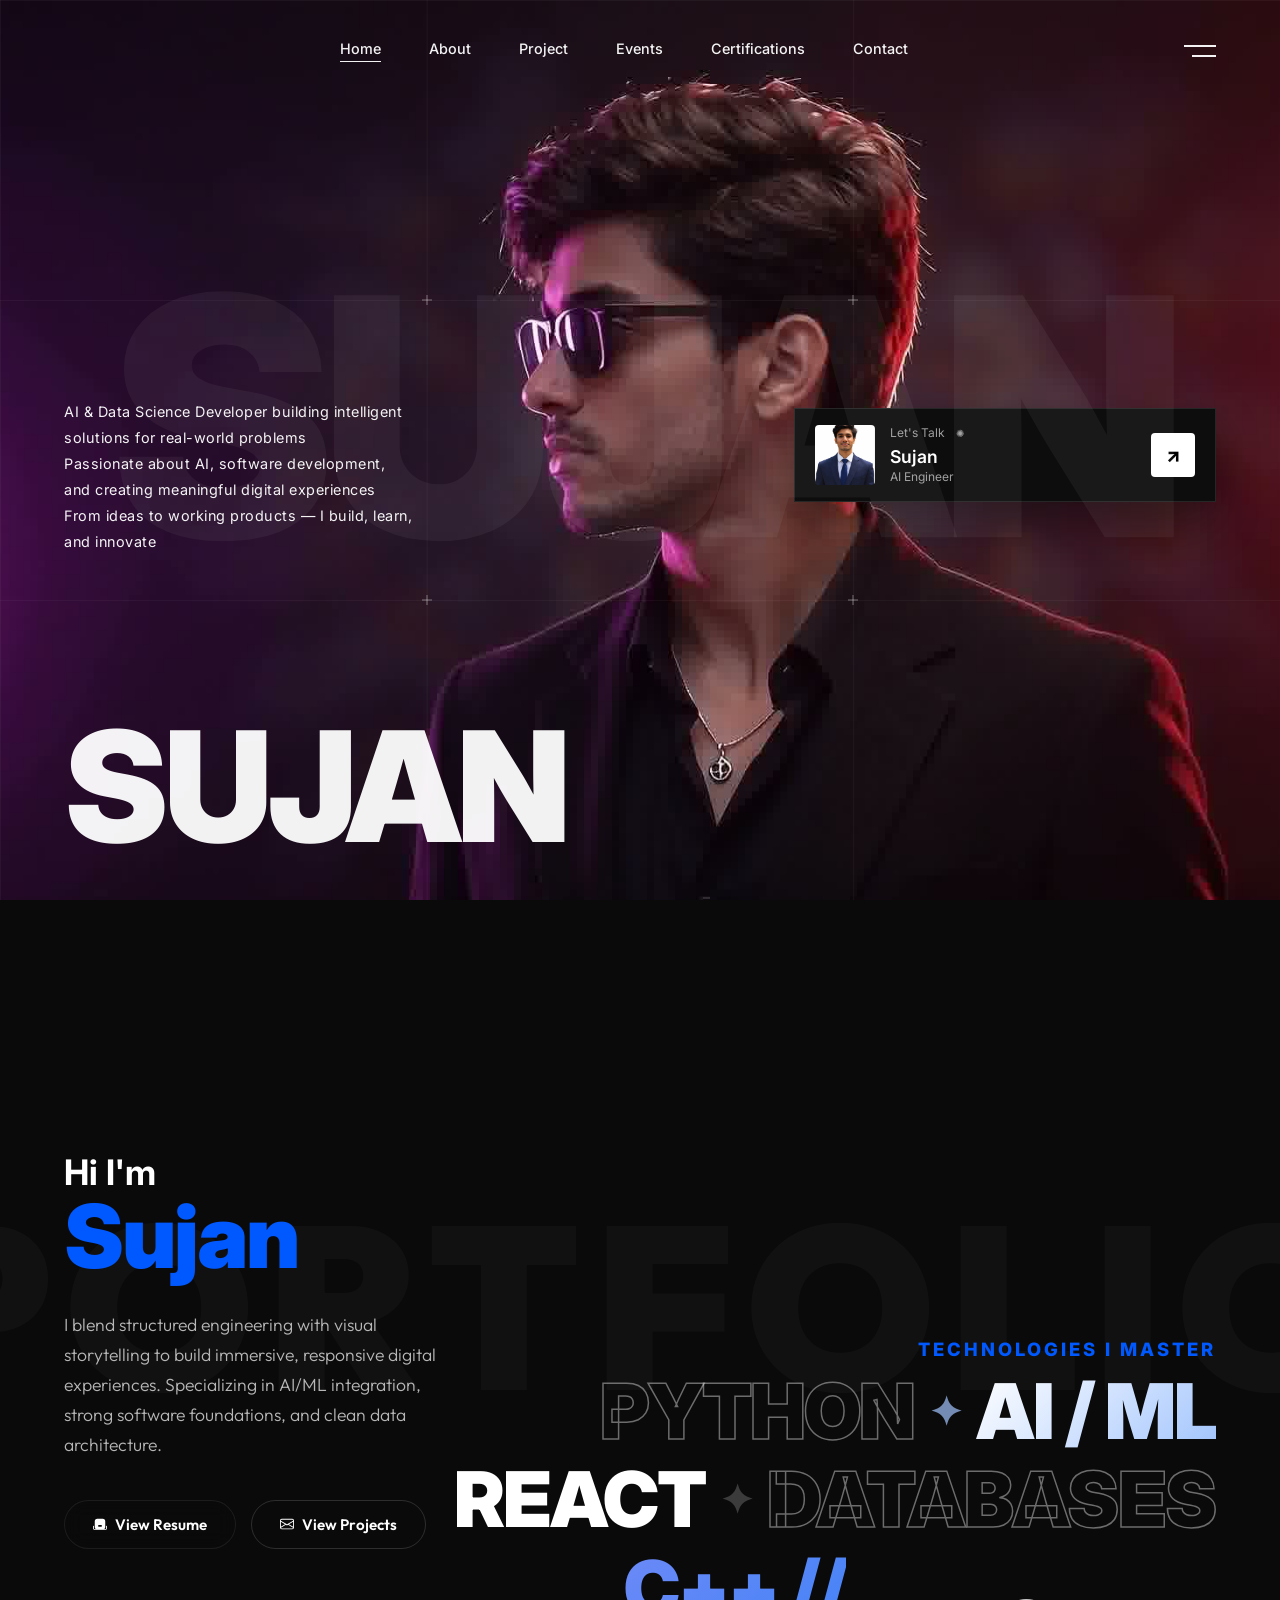
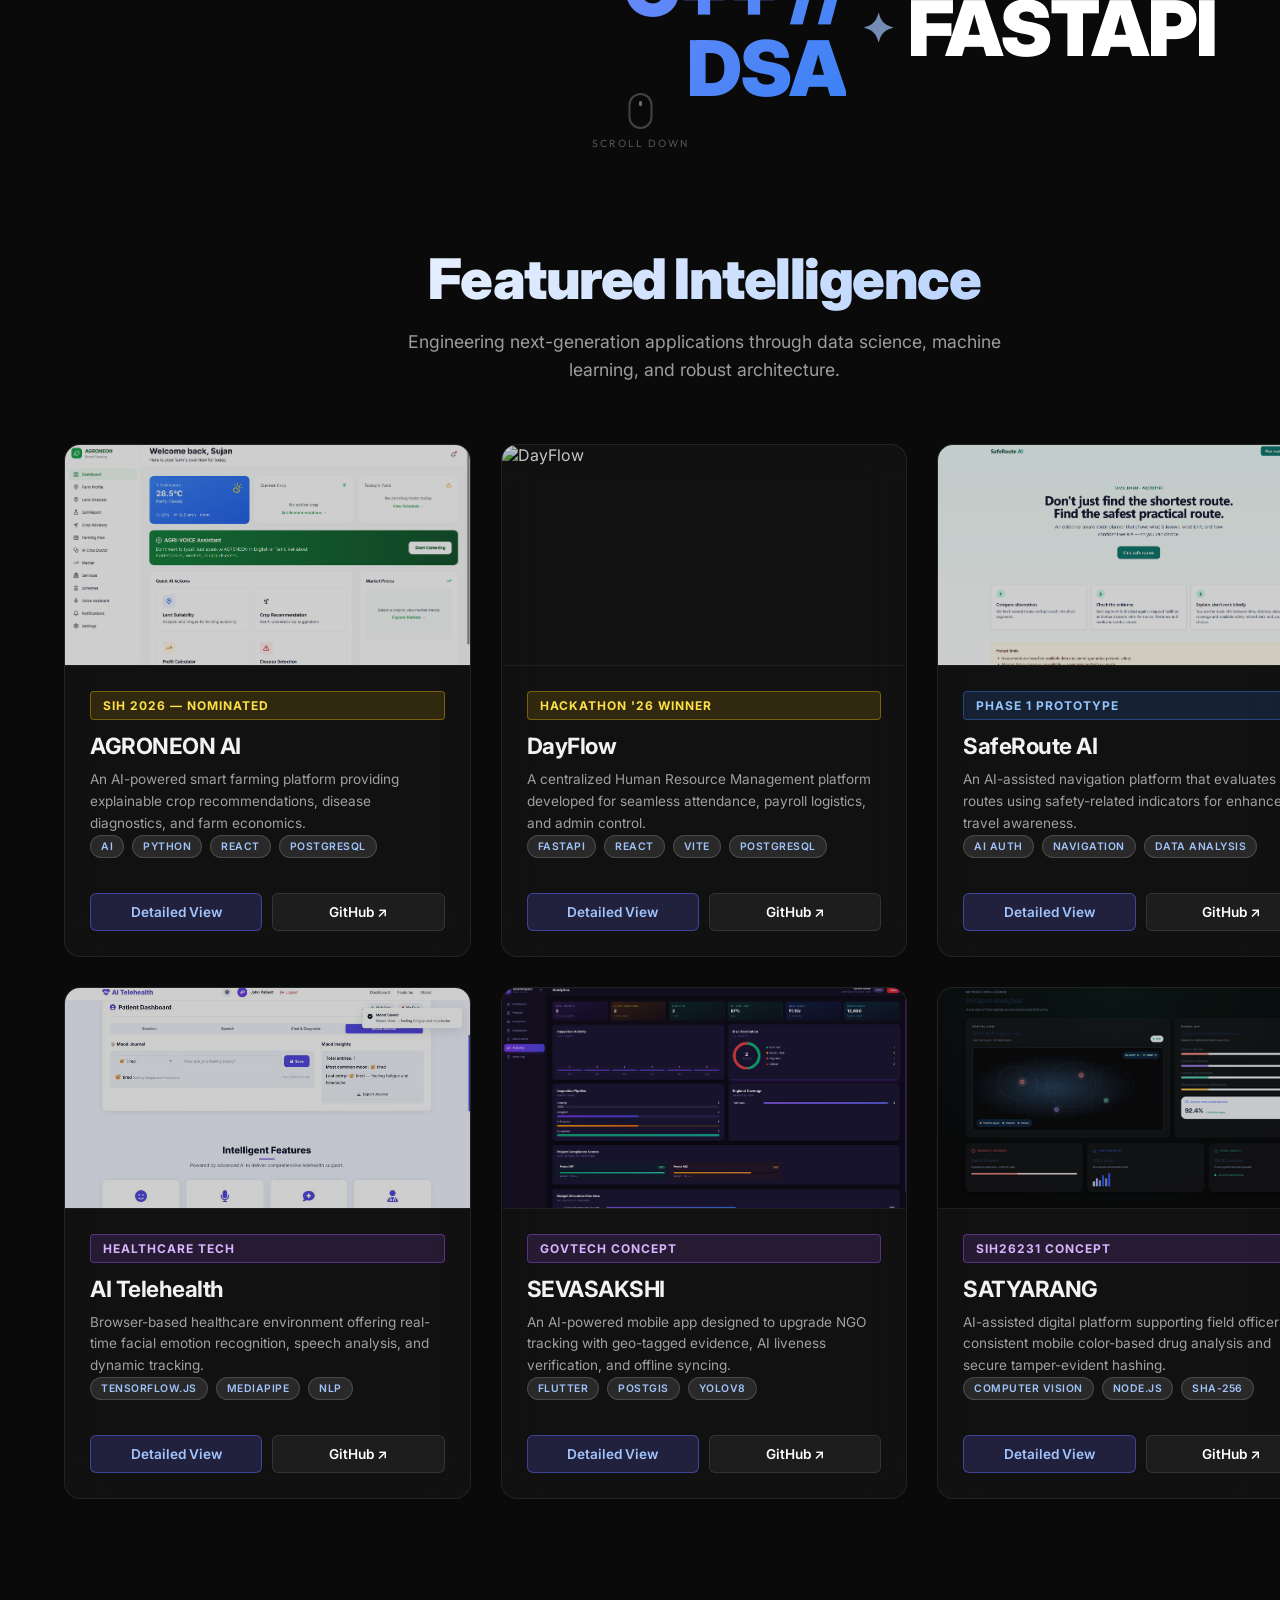
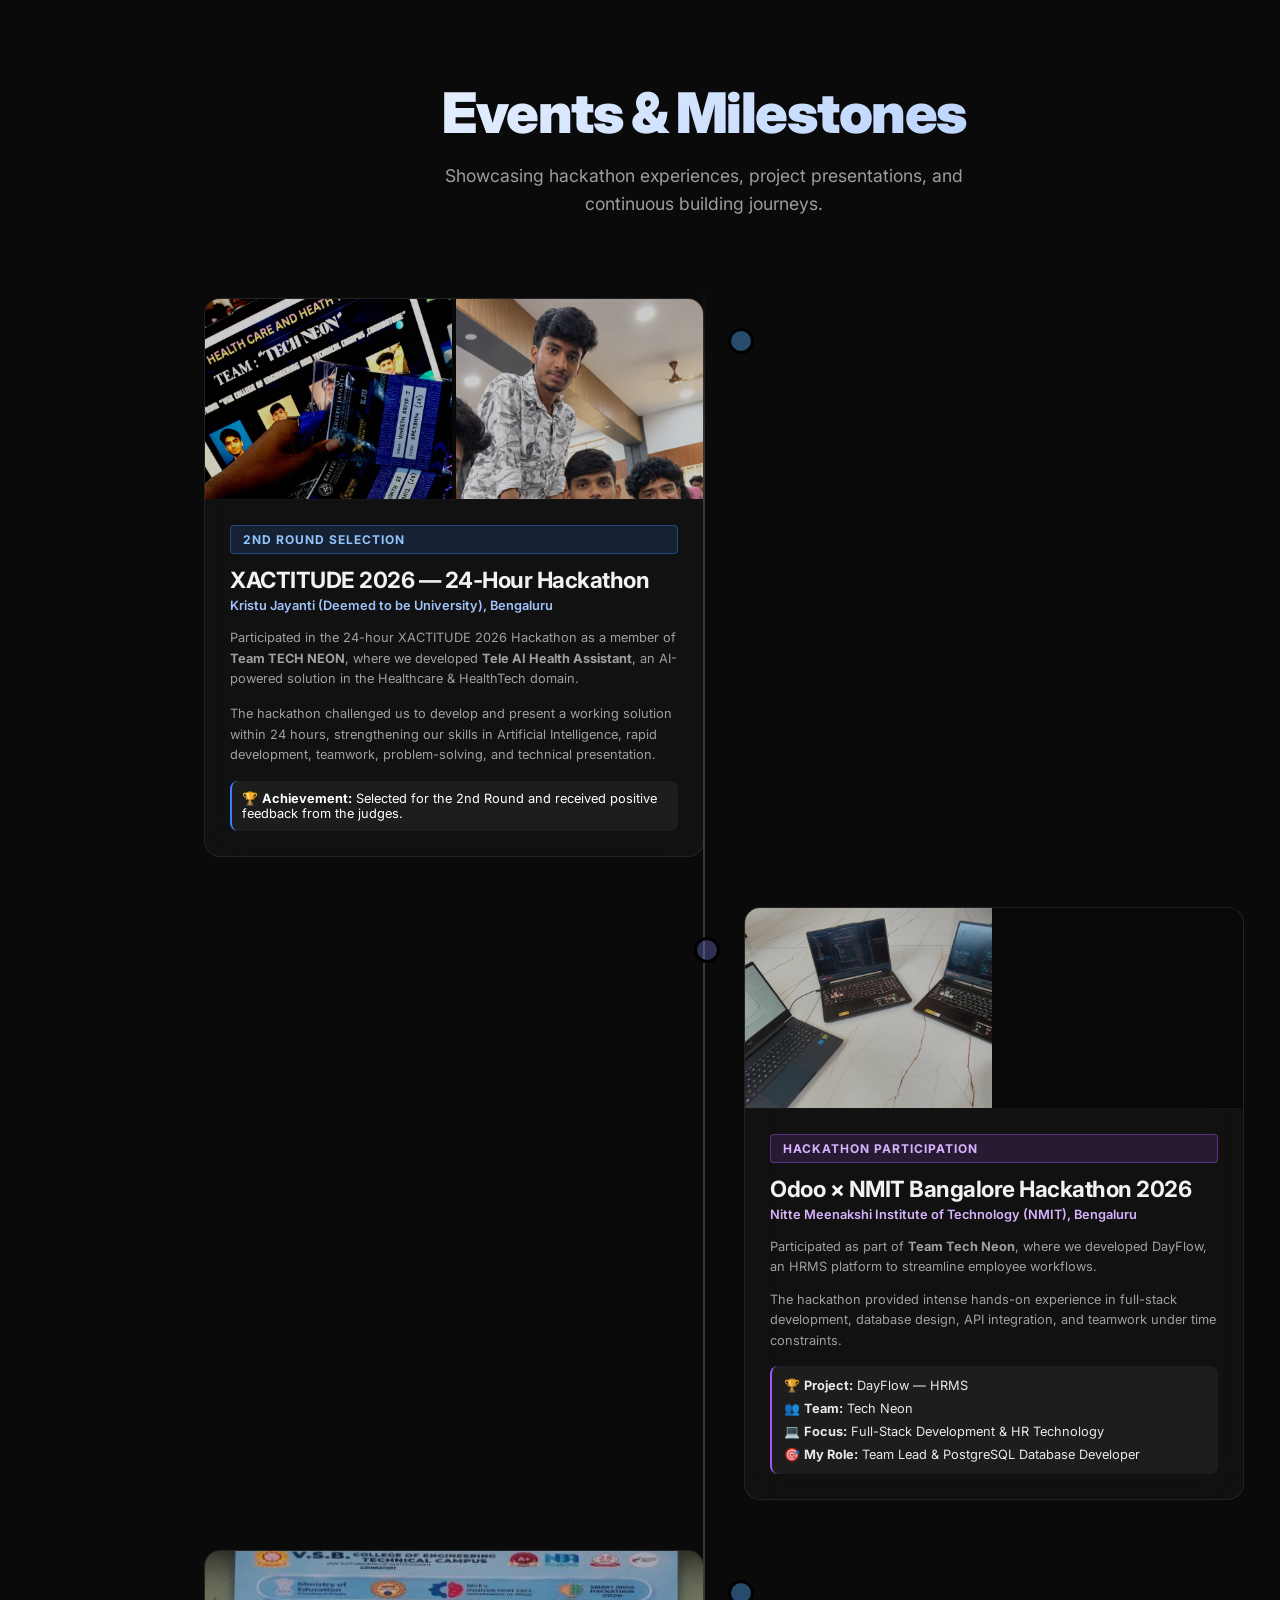
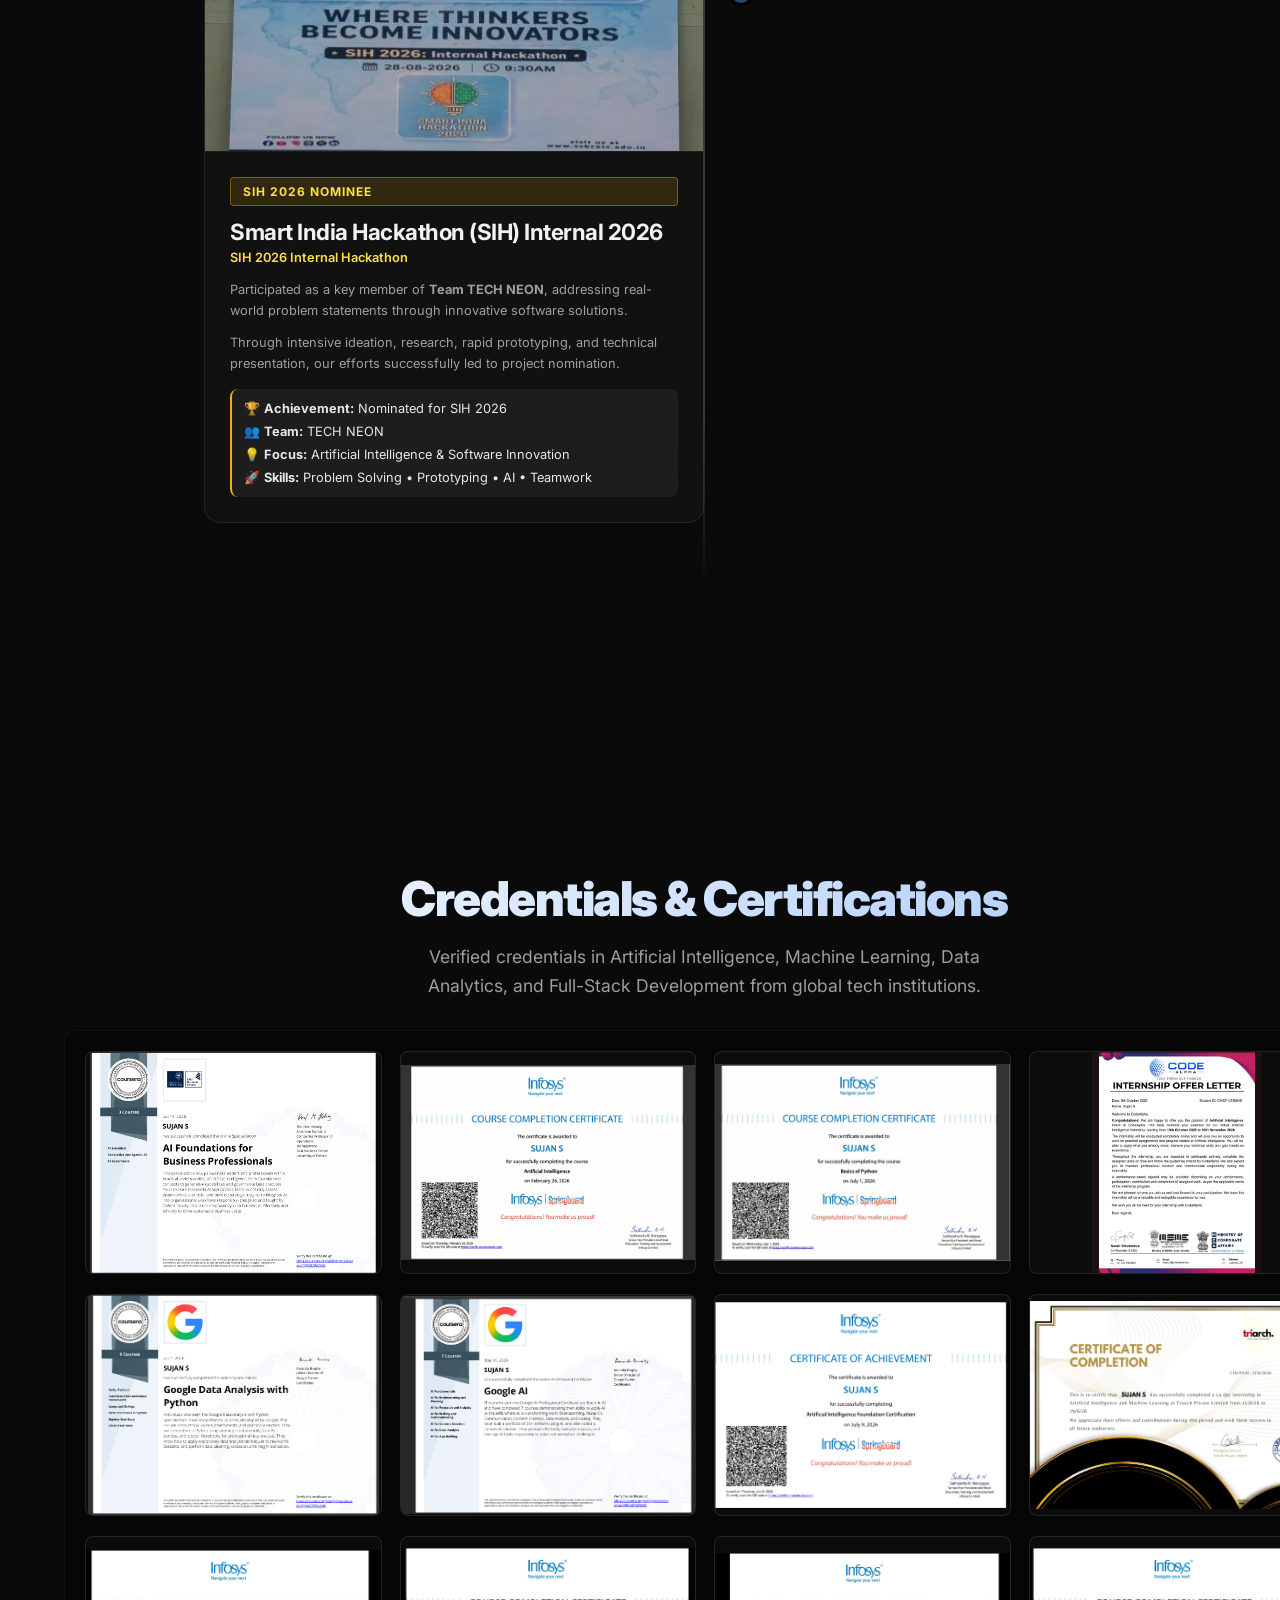
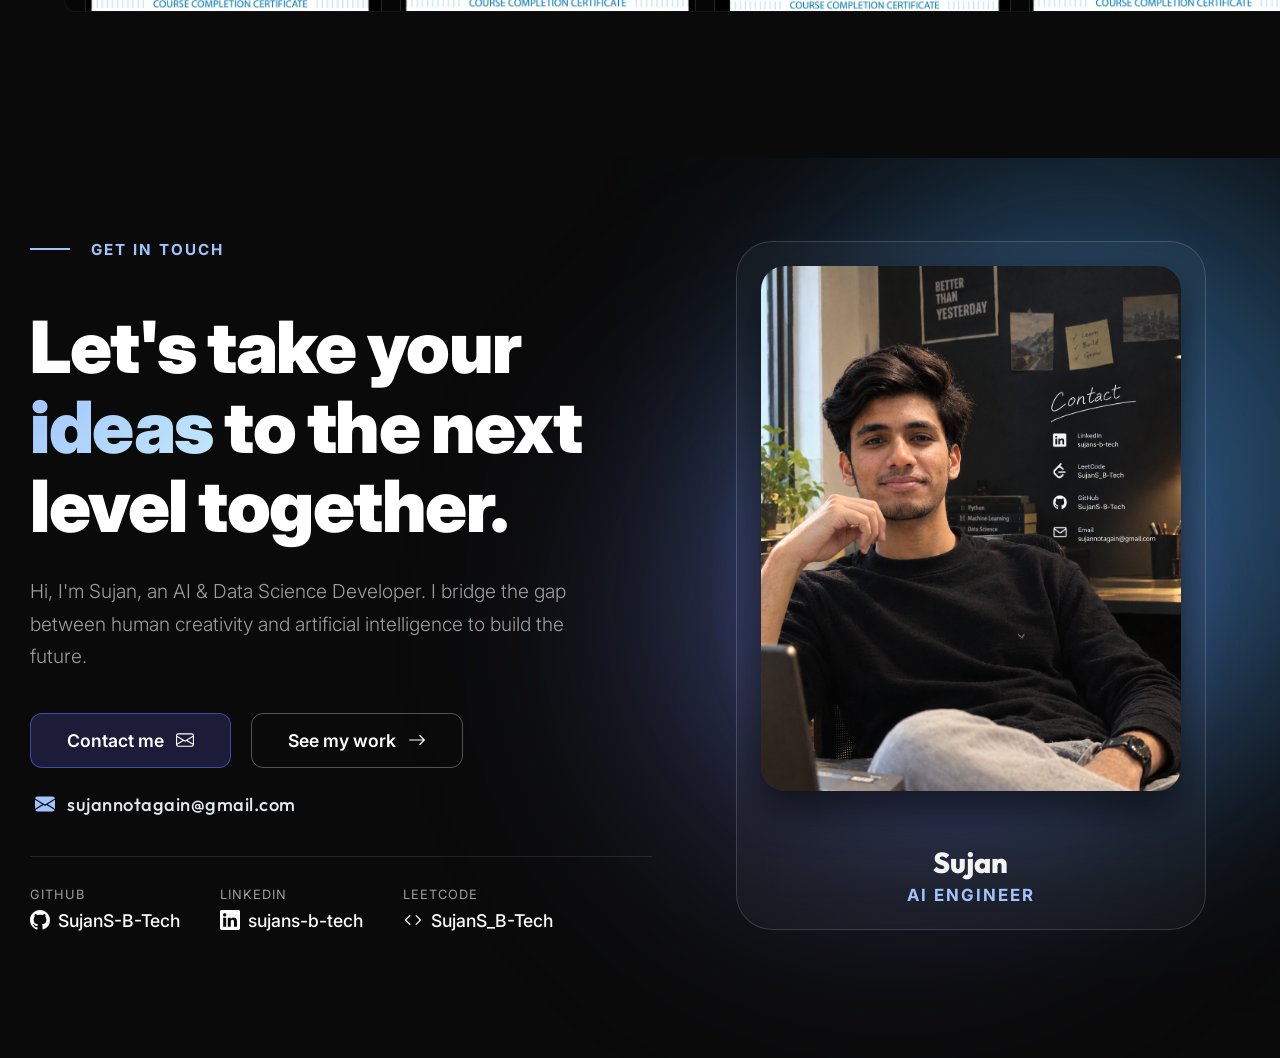
==== index.html @ 66b0992f "fixed Certification tab bugs" ====
<!DOCTYPE html>
<html lang="en">

<head>
    <meta charset="UTF-8">
    <meta name="viewport" content="width=device-width, initial-scale=1.0">
    <title>Scroll Animation Portfolio</title>
    <link rel="stylesheet" href="style.css">
</head>

<body>
    <!-- The canvas background for scroll animation -->
    <div class="canvas-container">
        <canvas id="scroll-sequence"></canvas>
    </div>

    <!-- The Fixed UI overlay containing crosshairs, background text, and header -->
    <div class="grid-overlay"></div>

    <div class="ui-layer">
        <!-- Floating plus crosshairs matching the grid intersection points -->
        <div class="crosshair ch-1"></div>
        <div class="crosshair ch-2"></div>
        <div class="crosshair ch-3"></div>
        <div class="crosshair ch-4"></div>

        <!-- Huge Background Text Fixed in middle -->
        <div class="hero-bg-text">SUJAN</div>

        <header>
            <div class="logo"></div>
            <nav id="main-nav">
                <a href="#home" class="active">Home</a>
                <a href="#about">About</a>
                <a href="#project">Project</a>
                <a href="#events">Events</a>
                <a href="#certificate">Certifications</a>
                <a href="#contact">Contact</a>
            </nav>
            <div class="hamburger">
                <span></span><span></span>
            </div>
        </header>
    </div>

    <!-- Scrolling Sections Layer -->
    <div class="scroll-content">
        <div id="tab-home" class="tab-content" style="position: relative;">
            <span id="home" style="position: absolute; top: 0; left: 0; height: 1px; width: 1px; opacity: 0; pointer-events: none;"></span>
            <div class="hero-content">
                <!-- Left Side texts -->
                <div class="hero-left-col">
                    <p class="left-desc">AI & Data Science Developer building intelligent solutions for real-world
                        problems<br>Passionate about AI, software development, and creating meaningful digital
                        experiences<br>From ideas to working products — I build, learn, and innovate</p>
                    <div class="bottom-title-area">
                        <span class="copyright"></span>
                        <h1 class="main-title">SUJAN</h1>
                    </div>
                </div>

                <!-- Right Side cards -->
                <div class="hero-right-col">
                    <div class="card card-dark">
                        <div class="card-dark-left">
                            <img src="avatar.jpg.jpeg" alt="avatar" class="avatar">
                            <div class="talk-details">
                                <span class="talk-title">Let's Talk <span
                                        style="margin-left:8px; font-size:10px;">✺</span></span>
                                <span class="talk-name">Sujan</span>
                                <span class="talk-role">AI Engineer</span>
                            </div>
                        </div>
                        <div class="arrow-btn">
                            ↗
                        </div>
                    </div>
                </div>
            </div>
        </div>

        <div id="tab-about" class="tab-content" style="position: relative; overflow: hidden; height: 100vh; width: 100vw; background: transparent;">
            <span id="about" style="position: absolute; top: 0; left: 0; height: 1px; width: 1px; opacity: 0; pointer-events: none;"></span>
            <div style="width: 100%; height: 100%; display: flex; align-items: center; justify-content: center; position: relative;">

            <!-- Background massive text -->
            <div style="position: absolute; top: 45%; left: 50%; transform: translate(-50%, -50%); font-size: 18vw; font-weight: 900; color: rgba(255,255,255,0.03); z-index: 0; white-space: nowrap; pointer-events: none; user-select: none; font-family: 'Outfit', sans-serif; letter-spacing: 1vw;">
                PORTFOLIO
            </div>

            <!-- Main Content Container (z-index 2) -->
            <div style="position: relative; z-index: 2; width: 90%; max-width: 1300px; height: 100%; display: flex; justify-content: space-between; align-items: center; pointer-events: none;">

                <!-- Left Column (Bio & Intro) -->
                <div style="flex: 1; max-width: 500px; pointer-events: auto; animation: fadeIn 1s ease-in-out;">
                    <div style="font-size: 2.2rem; font-weight: 700; color: #fff; margin-bottom: -5px; font-family: 'Inter', sans-serif;">Hi I'm</div>
                    <div style="font-size: 5.5rem; font-weight: 900; color: #0059ff; line-height: 1.1; letter-spacing: -2px; margin-bottom: 5px; font-family: 'Inter', sans-serif;">Sujan</div>
                    
                    <p style="font-size: 1.1rem; color: rgba(255,255,255,0.7); line-height: 1.7; margin-top: 25px; margin-bottom: 40px; font-weight: 300; font-family: 'Outfit', sans-serif;">
                        I blend structured engineering with visual storytelling to build immersive, responsive digital experiences. Specializing in AI/ML integration, strong software foundations, and clean data architecture.
                    </p>

                    <div style="display: flex; gap: 15px; flex-wrap: wrap;">
                        <a href="https://drive.google.com/file/d/1yzV1KXLF7iByRRGxSNZ_l84FEN7-QnHS/view?usp=sharing" target="_blank" style="background: rgba(10,10,10,0.8); border: 1px solid rgba(255,255,255,0.08); color: #fff; padding: 14px 28px; border-radius: 30px; font-size: 0.95rem; font-weight: 600; text-decoration: none; display: flex; align-items: center; gap: 8px; transition: all 0.3s ease; backdrop-filter: blur(10px); font-family: 'Outfit', sans-serif;" onmouseover="this.style.background='rgba(30,30,30,0.9)'" onmouseout="this.style.background='rgba(10,10,10,0.8)'">
                            <svg width="14" height="14" fill="currentColor" viewBox="0 0 16 16"><path d="M.5 9.9a.5.5 0 0 1 .5.5v2.5a1 1 0 0 0 1 1h12a1 1 0 0 0 1-1v-2.5a.5.5 0 0 1 1 0v2.5a2 2 0 0 1-2 2H2a2 2 0 0 1-2-2v-2.5a.5.5 0 0 1 .5-.5z"/><path d="M11 2H5a3 3 0 0 0-3 3v6a3 3 0 0 0 3 3h6a3 3 0 0 0 3-3V5a3 3 0 0 0-3-3zm-1 9H6V9h4v2z"/></svg> 
                            View Resume
                        </a>
                        <a href="#project" onclick="window.navigateToSection('project'); return false;" style="background: transparent; border: 1px solid rgba(255,255,255,0.15); color: #fff; padding: 14px 28px; border-radius: 30px; font-size: 0.95rem; font-weight: 600; text-decoration: none; display: flex; align-items: center; gap: 8px; transition: all 0.3s ease; font-family: 'Outfit', sans-serif;" onmouseover="this.style.background='rgba(255,255,255,0.05)'; this.style.borderColor='rgba(255,255,255,0.3)';" onmouseout="this.style.background='transparent'; this.style.borderColor='rgba(255,255,255,0.15)';">
                            <svg width="14" height="14" fill="currentColor" viewBox="0 0 16 16"><path d="M0 4a2 2 0 0 1 2-2h12a2 2 0 0 1 2 2v8a2 2 0 0 1-2 2H2a2 2 0 0 1-2-2V4zm2-1a1 1 0 0 0-1 1v.217l7 4.2 7-4.2V4a1 1 0 0 0-1-1H2zm13 2.383-4.758 2.855L15 11.114v-5.73zm-.034 6.878L9.271 8.82 8 9.583 6.728 8.82l-5.694 3.44A1 1 0 0 0 2 13h12a1 1 0 0 0 .966-.739zM1 11.114l4.758-2.876L1 5.383v5.73z"/></svg>
                            View Projects
                        </a>
                    </div>
                </div>

                <!-- Right Column (Tech Stacks layout mapped to the reference) -->
                <div style="flex: 1; display: flex; flex-direction: column; align-items: flex-end; justify-content: flex-end; height: 100%; padding-bottom: 20vh; pointer-events: auto; animation: fadeIn 1.2s ease-in-out;">
                    <div style="text-align: right; user-select: none;">
                        <div style="color: #0059ff; font-weight: 800; font-size: 1.15rem; letter-spacing: 3px; margin-bottom: 12px; text-transform: uppercase; font-family: 'Inter', sans-serif;">Technologies I Master</div>
                        
                        <div style="font-size: 4.8rem; font-weight: 900; line-height: 1.05; letter-spacing: -2px; text-transform: uppercase; display: flex; flex-direction: column; align-items: flex-end; gap: 8px; font-family: 'Inter', sans-serif;">
                            
                            <!-- Line 1 -->
                            <div style="display: flex; align-items: center; gap: 15px;">
                                <span style="color: transparent; -webkit-text-stroke: 1.5px rgba(255,255,255,0.4); transition: all 0.3s cubic-bezier(0.175, 0.885, 0.32, 1.275); cursor: default;" onmouseover="this.style.color='#fff'; this.style.textShadow='0 0 20px rgba(255,255,255,0.5)';" onmouseout="this.style.color='transparent'; this.style.textShadow='none';">Python</span>
                                <span style="color: #a1c4fd; font-size: 2.5rem; opacity: 0.7;">✦</span>
                                <span style="background: linear-gradient(135deg, #ffffff 0%, #a1c4fd 100%); -webkit-background-clip: text; background-clip: text; -webkit-text-fill-color: transparent;">AI / ML</span>
                            </div>
                            
                            <!-- Line 2 -->
                            <div style="display: flex; align-items: center; gap: 15px;">
                                <span style="color: #fff;">React</span>
                                <span style="color: rgba(255,255,255,0.2); font-size: 2.5rem;">✦</span>
                                <span style="color: transparent; -webkit-text-stroke: 1.5px rgba(255,255,255,0.4); transition: all 0.3s cubic-bezier(0.175, 0.885, 0.32, 1.275); cursor: default;" onmouseover="this.style.color='#fff'; this.style.textShadow='0 0 20px rgba(255,255,255,0.5)';" onmouseout="this.style.color='transparent'; this.style.textShadow='none';">Databases</span>
                            </div>

                            <!-- Line 3 -->
                            <div style="display: flex; align-items: center; gap: 15px;">
                                <span style="background: linear-gradient(135deg, #818cf8 0%, #3b82f6 100%); -webkit-background-clip: text; background-clip: text; -webkit-text-fill-color: transparent;">C++ // DSA</span>
                                <span style="color: #a1c4fd; font-size: 2.5rem; opacity: 0.7;">✦</span>
                                <span style="color: #fff;">FastAPI</span>
                            </div>

                        </div>
                    </div>
                </div>
            </div>

            <!-- Scroll Down Indicator -->
            <div style="position: absolute; bottom: 50px; left: 50%; transform: translateX(-50%); display: flex; flex-direction: column; align-items: center; gap: 8px; z-index: 2; pointer-events: auto; opacity: 0.6;">
                <div style="width: 20px; height: 32px; border: 2px solid rgba(255,255,255,0.4); border-radius: 12px; position: relative;">
                    <div class="scroll-wheel" style="position: absolute; top: 6px; left: 50%; transform: translateX(-50%); width: 3px; height: 5px; background: rgba(255,255,255,0.7); border-radius: 2px; box-shadow: 0 4px 10px rgba(0,0,0,0.5); animation: scrollAnim 1.5s infinite;"></div>
                </div>
                <span style="font-size: 0.65rem; letter-spacing: 2px; text-transform: uppercase; color: rgba(255,255,255,0.5); font-family: 'Outfit', sans-serif;">Scroll Down</span>
            </div>
            
            <style>
                @keyframes scrollAnim {
                    0% { top: 6px; opacity: 1; }
                    100% { top: 20px; opacity: 0; }
                }
            </style>
            </div>
        </div>

        <div id="tab-project" class="tab-content" style="position: relative;">
            <span id="project" style="position: absolute; top: 0; left: 0; height: 1px; width: 1px; opacity: 0; pointer-events: none;"></span>
            <span id="projects" style="position: absolute; top: 0; left: 0; height: 1px; width: 1px; opacity: 0; pointer-events: none;"></span>
            <div class="premium-project-layout">
                <div class="premium-header">
                    <h2 class="gradient-title">Featured Intelligence</h2>
                    <p class="premium-subtitle">Engineering next-generation applications through data science, machine learning, and robust architecture.</p>
                </div>
                
                <div class="project-grid">
                    
                    <!-- 1. AGRONEON AI -->
                    <div class="glass-card group" onclick="openModal('modal-agroneon')">
                        <div class="card-graphic">
                            <img src="agroneon.png" alt="AGRONEON AI">
                            <div class="hover-overlay"><span class="explore-btn">View Details ↗</span></div>
                        </div>
                        <div class="card-info">
                            <span class="status-badge status-gold">SIH 2026 — Nominated</span>
                            <h3 class="card-title">AGRONEON AI</h3>
                            <p class="card-desc">An AI-powered smart farming platform providing explainable crop recommendations, disease diagnostics, and farm economics.</p>
                            <div class="badge-container" style="flex-wrap: wrap;">
                                <span class="glass-badge">AI</span><span class="glass-badge">Python</span><span class="glass-badge">React</span><span class="glass-badge">PostgreSQL</span>
                            </div>
                            <div class="project-actions">
                                <a href="javascript:void(0)" class="btn-action btn-primary-action">Detailed View</a>
                                <a href="https://github.com/SujanS-B-Tech/AGRINEON-AI-SIH-Abstract" target="_blank" class="btn-action" onclick="event.stopPropagation()">GitHub ↗</a>
                            </div>
                        </div>
                    </div>

                    <!-- 2. DayFlow -->
                    <div class="glass-card group" onclick="openModal('modal-dayflow')">
                        <div class="card-graphic">
                            <img src="https://images.unsplash.com/photo-1551288049-bebda4e38f71?auto=format&fit=crop&w=600&q=80" alt="DayFlow">
                            <div class="hover-overlay"><span class="explore-btn">View Details ↗</span></div>
                        </div>
                        <div class="card-info">
                            <span class="status-badge status-gold">Hackathon '26 Winner</span>
                            <h3 class="card-title">DayFlow</h3>
                            <p class="card-desc">A centralized Human Resource Management platform developed for seamless attendance, payroll logistics, and admin control.</p>
                            <div class="badge-container" style="flex-wrap: wrap;">
                                <span class="glass-badge">FastAPI</span><span class="glass-badge">React</span><span class="glass-badge">Vite</span><span class="glass-badge">PostgreSQL</span>
                            </div>
                            <div class="project-actions">
                                <a href="javascript:void(0)" class="btn-action btn-primary-action">Detailed View</a>
                                <a href="https://github.com/SujanS-B-Tech/odoo-hackathon-2026-Tech-Neon" target="_blank" class="btn-action" onclick="event.stopPropagation()">GitHub ↗</a>
                            </div>
                        </div>
                    </div>

                    <!-- 3. SafeRoute AI -->
                    <div class="glass-card group" onclick="openModal('modal-saferoute')">
                        <div class="card-graphic">
                            <img src="saferoute ai.png" alt="SafeRoute AI">
                            <div class="hover-overlay"><span class="explore-btn">View Details ↗</span></div>
                        </div>
                        <div class="card-info">
                            <span class="status-badge status-blue">Phase 1 Prototype</span>
                            <h3 class="card-title">SafeRoute AI</h3>
                            <p class="card-desc">An AI-assisted navigation platform that evaluates routes using safety-related indicators for enhanced travel awareness.</p>
                            <div class="badge-container" style="flex-wrap: wrap;">
                                <span class="glass-badge">AI Auth</span><span class="glass-badge">Navigation</span><span class="glass-badge">Data Analysis</span>
                            </div>
                            <div class="project-actions">
                                <a href="javascript:void(0)" class="btn-action btn-primary-action">Detailed View</a>
                                <a href="https://github.com/SujanS-B-Tech/saferoute-ai" target="_blank" class="btn-action" onclick="event.stopPropagation()">GitHub ↗</a>
                            </div>
                        </div>
                    </div>

                    <!-- 4. AI Telehealth -->
                    <div class="glass-card group" onclick="openModal('modal-telehealth')">
                        <div class="card-graphic">
                            <img src="healthcare.jpg" alt="AI Telehealth">
                            <div class="hover-overlay"><span class="explore-btn">View Details ↗</span></div>
                        </div>
                        <div class="card-info">
                            <span class="status-badge status-purple">Healthcare Tech</span>
                            <h3 class="card-title">AI Telehealth</h3>
                            <p class="card-desc">Browser-based healthcare environment offering real-time facial emotion recognition, speech analysis, and dynamic tracking.</p>
                            <div class="badge-container" style="flex-wrap: wrap;">
                                <span class="glass-badge">TensorFlow.js</span><span class="glass-badge">MediaPipe</span><span class="glass-badge">NLP</span>
                            </div>
                            <div class="project-actions">
                                <a href="javascript:void(0)" class="btn-action btn-primary-action">Detailed View</a>
                                <a href="https://github.com/SujanS-B-Tech/AI-Telehealth-Platform" target="_blank" class="btn-action" onclick="event.stopPropagation()">GitHub ↗</a>
                            </div>
                        </div>
                    </div>

                    <!-- 5. SEVASAKSHI -->
                    <div class="glass-card group" onclick="openModal('modal-sevasakshi')">
                        <div class="card-graphic">
                            <img src="smartinspect.png" alt="SEVASAKSHI">
                            <div class="hover-overlay"><span class="explore-btn">View Details ↗</span></div>
                        </div>
                        <div class="card-info">
                            <span class="status-badge status-purple">GovTech Concept</span>
                            <h3 class="card-title">SEVASAKSHI</h3>
                            <p class="card-desc">An AI-powered mobile app designed to upgrade NGO tracking with geo-tagged evidence, AI liveness verification, and offline syncing.</p>
                            <div class="badge-container" style="flex-wrap: wrap;">
                                <span class="glass-badge">Flutter</span><span class="glass-badge">PostGIS</span><span class="glass-badge">YOLOv8</span>
                            </div>
                            <div class="project-actions">
                                <a href="javascript:void(0)" class="btn-action btn-primary-action">Detailed View</a>
                                <a href="https://github.com/SujanS-B-Tech/SMART-INSPECTION-SEVASAKSHI" target="_blank" class="btn-action" onclick="event.stopPropagation()">GitHub ↗</a>
                            </div>
                        </div>
                    </div>

                    <!-- 6. SATYARANG -->
                    <div class="glass-card group" onclick="openModal('modal-satyarang')">
                        <div class="card-graphic">
                            <img src="SIH2026_SATYARANG.pptx.png" alt="SATYARANG">
                            <div class="hover-overlay"><span class="explore-btn">View Details ↗</span></div>
                        </div>
                        <div class="card-info">
                            <span class="status-badge status-purple">SIH26231 Concept</span>
                            <h3 class="card-title">SATYARANG</h3>
                            <p class="card-desc">AI-assisted digital platform supporting field officers via consistent mobile color-based drug analysis and secure tamper-evident hashing.</p>
                            <div class="badge-container" style="flex-wrap: wrap;">
                                <span class="glass-badge">Computer Vision</span><span class="glass-badge">Node.js</span><span class="glass-badge">SHA-256</span>
                            </div>
                            <div class="project-actions">
                                <a href="javascript:void(0)" class="btn-action btn-primary-action">Detailed View</a>
                                <a href="https://github.com/SujanS-B-Tech/DRUG-TESTING" target="_blank" class="btn-action" onclick="event.stopPropagation()">GitHub ↗</a>
                            </div>
                        </div>
                    </div>

                </div>
            </div>
        </div>

        <div id="tab-events" class="tab-content" style="position: relative;">
            <span id="events" style="position: absolute; top: 0; left: 0; height: 1px; width: 1px; opacity: 0; pointer-events: none;"></span>
            <div class="premium-project-layout">
                <div class="premium-header">
                    <h2 class="gradient-title">Events & Milestones</h2>
                    <p class="premium-subtitle">Showcasing hackathon experiences, project presentations, and continuous building journeys.</p>
                </div>
                
                <div class="timeline-container">
                    <div class="timeline-line"></div>
                    
                    <!-- Event 1 (XACTITUDE) -->
                    <div class="timeline-item left">
                        <div class="timeline-dot glow-blue"></div>
                        <div class="timeline-content glass-card group" onclick="openModal('modal-xactitude-gallery')" style="cursor: pointer;">
                            <div class="card-graphic timeline-img" style="display: grid; grid-template-columns: 1fr 1fr; gap: 4px; position: relative; background: rgba(0,0,0,0.5);">
                                <img src="KJ/KJ.jpeg" style="width: 100%; height: 100%; object-fit: cover;" alt="XACTITUDE Highlight 1">
                                <img src="KJ/4.png" style="width: 100%; height: 100%; object-fit: cover;" alt="XACTITUDE Highlight 2">
                                <div class="hover-overlay"><span class="explore-btn">View Gallery ↗</span></div>
                            </div>
                            <div class="card-info">
                                <span class="status-badge status-blue">2nd Round Selection</span>
                                <h3 class="card-title">XACTITUDE 2026 — 24-Hour Hackathon</h3>
                                <p style="font-size: 0.8rem; font-weight: 600; color: #a1c4fd; margin-bottom: 15px; margin-top: -5px;">Kristu Jayanti (Deemed to be University), Bengaluru</p>
                                <p class="card-desc" style="font-size: 0.8rem; margin-bottom: 15px;">Participated in the 24-hour XACTITUDE 2026 Hackathon as a member of <strong>Team TECH NEON</strong>, where we developed <strong>Tele AI Health Assistant</strong>, an AI-powered solution in the Healthcare & HealthTech domain.</p>
                                <p class="card-desc" style="font-size: 0.8rem; margin-bottom: 15px;">The hackathon challenged us to develop and present a working solution within 24 hours, strengthening our skills in Artificial Intelligence, rapid development, teamwork, problem-solving, and technical presentation.</p>
                                <div style="background: rgba(255,255,255,0.05); padding: 10px; border-radius: 8px; border-left: 2px solid #3b82f6;">
                                    <div style="font-size: 0.8rem; color: #fff;">🏆 <strong>Achievement:</strong> Selected for the 2nd Round and received positive feedback from the judges.</div>
                                </div>
                            </div>
                        </div>
                    </div>
                    
                    <!-- Event 2 (Odoo x NMIT) -->
                    <div class="timeline-item right">
                        <div class="timeline-dot glow-purple"></div>
                        <div class="timeline-content glass-card group" onclick="openModal('modal-odoo-gallery')" style="cursor: pointer;">
                            <div class="card-graphic timeline-img" style="display: grid; grid-template-columns: 1fr 1fr; gap: 4px; position: relative; background: rgba(0,0,0,0.5);">
                                <img src="odoo/WhatsApp Image 2026-10-07 at 2.06.37 PM.jpeg" style="width: 100%; height: 100%; object-fit: cover;" alt="Odoo Highlight">
                                <video src="odoo/3.mp4" autoplay loop muted playsinline style="width: 100%; height: 100%; object-fit: cover; pointer-events: none;"></video>
                                <div class="hover-overlay"><span class="explore-btn">View Gallery ↗</span></div>
                            </div>
                            <div class="card-info">
                                <span class="status-badge status-purple">Hackathon Participation</span>
                                <h3 class="card-title">Odoo × NMIT Bangalore Hackathon 2026</h3>
                                <p style="font-size: 0.8rem; font-weight: 600; color: #d8b4fe; margin-bottom: 15px; margin-top: -5px;">Nitte Meenakshi Institute of Technology (NMIT), Bengaluru</p>
                                <p class="card-desc" style="font-size: 0.8rem; margin-bottom: 12px;">Participated as part of <strong>Team Tech Neon</strong>, where we developed DayFlow, an HRMS platform to streamline employee workflows.</p>
                                <p class="card-desc" style="font-size: 0.8rem; margin-bottom: 15px;">The hackathon provided intense hands-on experience in full-stack development, database design, API integration, and teamwork under time constraints.</p>
                                <div style="display: flex; flex-direction: column; gap: 8px; background: rgba(255,255,255,0.05); padding: 12px; border-radius: 8px; border-left: 2px solid #a855f7; font-size: 0.8rem; color: rgba(255,255,255,0.9);">
                                    <div>🏆 <strong>Project:</strong> DayFlow — HRMS</div>
                                    <div>👥 <strong>Team:</strong> Tech Neon</div>
                                    <div>💻 <strong>Focus:</strong> Full-Stack Development & HR Technology</div>
                                    <div>🎯 <strong>My Role:</strong> Team Lead & PostgreSQL Database Developer</div>
                                </div>
                            </div>
                        </div>
                    </div>

                    <!-- Event 3 (SIH) -->
                    <div class="timeline-item left">
                        <div class="timeline-dot glow-blue"></div>
                        <div class="timeline-content glass-card group" onclick="openModal('modal-sih-gallery')" style="cursor: pointer;">
                            <div class="card-graphic timeline-img" style="position: relative;">
                                <img src="sih/1.jpg" style="width: 100%; height: 100%; object-fit: cover;" alt="SIH Internal Hackathon">
                                <div class="hover-overlay"><span class="explore-btn">View Gallery ↗</span></div>
                            </div>
                            <div class="card-info">
                                <span class="status-badge status-gold">SIH 2026 Nominee</span>
                                <h3 class="card-title">Smart India Hackathon (SIH) Internal 2026</h3>
                                <p style="font-size: 0.8rem; font-weight: 600; color: #fde047; margin-bottom: 15px; margin-top: -5px;">SIH 2026 Internal Hackathon</p>
                                <p class="card-desc" style="font-size: 0.8rem; margin-bottom: 12px;">Participated as a key member of <strong>Team TECH NEON</strong>, addressing real-world problem statements through innovative software solutions.</p>
                                <p class="card-desc" style="font-size: 0.8rem; margin-bottom: 15px;">Through intensive ideation, research, rapid prototyping, and technical presentation, our efforts successfully led to project nomination.</p>
                                <div style="display: flex; flex-direction: column; gap: 8px; background: rgba(255,255,255,0.05); padding: 12px; border-radius: 8px; border-left: 2px solid #eab308; font-size: 0.8rem; color: rgba(255,255,255,0.9);">
                                    <div>🏆 <strong>Achievement:</strong> Nominated for SIH 2026</div>
                                    <div>👥 <strong>Team:</strong> TECH NEON</div>
                                    <div>💡 <strong>Focus:</strong> Artificial Intelligence & Software Innovation</div>
                                    <div>🚀 <strong>Skills:</strong> Problem Solving • Prototyping • AI • Teamwork</div>
                                </div>
                            </div>
                        </div>
                    </div>
                </div>
            </div>
        </div>

        <div id="tab-certifications" class="tab-content" style="padding-top: 10vh; pointer-events: auto; position: relative;">
            <span id="certificate" style="position: absolute; top: 0; left: 0; height: 1px; width: 1px; opacity: 0; pointer-events: none;"></span>
            <span id="certificates" style="position: absolute; top: 0; left: 0; height: 1px; width: 1px; opacity: 0; pointer-events: none;"></span>
            <span id="certifications" style="position: absolute; top: 0; left: 0; height: 1px; width: 1px; opacity: 0; pointer-events: none;"></span>
            <div class="premium-project-layout" style="margin-top: 0;">
                <div class="premium-header" style="margin-bottom: 30px;">
                    <h2 class="gradient-title" style="font-size: 3rem;">Credentials & Certifications</h2>
                    <p class="premium-subtitle">Verified credentials in Artificial Intelligence, Machine Learning, Data Analytics, and Full-Stack Development from global tech institutions.</p>
                </div>
                
                <div class="cert-grid-wrapper" style="max-height: 60vh; overflow-y: auto; padding: 20px; border-radius: 12px; border: 1px solid rgba(255,255,255,0.05); background: rgba(0,0,0,0.3);">
                    <div class="cert-grid" style="display: grid; grid-template-columns: repeat(auto-fill, minmax(280px, 1fr)); gap: 20px;">
                        <img src="./certification/OneDrive_1_06-10-2026/AI%20fundamental%20oxfords.png" class="cert-card-img" alt="AI Fundamental Oxford" title="Click to view">
                        <img src="./certification/OneDrive_1_06-10-2026/ARTIFICIAL%20INTILIGENCE%20%28INFOSYSSPRINGBOARD%29.jpeg" class="cert-card-img" alt="Artificial Intelligence - Infosys Springboard" title="Click to view">
                        <img src="./certification/OneDrive_1_06-10-2026/BASIS%20OF%20PYTHON%20%28INFOSYS%29.jpeg" class="cert-card-img" alt="Basics of Python - Infosys" title="Click to view">
                        <img src="./certification/OneDrive_1_06-10-2026/CODE%20ALPHA%20INTERNSHIP.jpeg" class="cert-card-img" alt="Code Alpha Internship Certificate" title="Click to view">
                        <img src="./certification/OneDrive_1_06-10-2026/GOOGLE%20DATA%20ANALYTICS.png" class="cert-card-img" alt="Google Data Analytics Professional Certificate" title="Click to view">
                        <img src="./certification/OneDrive_1_06-10-2026/Google%20ai.png" class="cert-card-img" alt="Google AI Certificate" title="Click to view">
                        <img src="./certification/OneDrive_1_06-10-2026/INFOSYS%20AI%20FOUNDATION%20ACHIEVEMENT%20CERTIFICATE.png" class="cert-card-img" alt="Infosys AI Foundation Achievement" title="Click to view">
                        <img src="./certification/OneDrive_1_06-10-2026/INTERNSHIP%2026.jpeg" class="cert-card-img" alt="Internship 2026 Certificate" title="Click to view">
                        <img src="./certification/OneDrive_1_06-10-2026/INTRODUCTION%20TO%20ARTIFICIAL%20INTELLIGENCE%20%28INFOSYS%29.jpeg" class="cert-card-img" alt="Introduction to Artificial Intelligence - Infosys" title="Click to view">
                        <img src="./certification/OneDrive_1_06-10-2026/INTRODUCTION%20TO%20DATA%20SCIENCE%20.jpeg" class="cert-card-img" alt="Introduction to Data Science" title="Click to view">
                        <img src="./certification/OneDrive_1_06-10-2026/INTRODUCTION%20TO%20DEEP%20LEARNING%20%28INFOSYS%29.jpeg" class="cert-card-img" alt="Introduction to Deep Learning - Infosys" title="Click to view">
                        <img src="./certification/OneDrive_1_06-10-2026/INTRODUCTION%20TO%20LANGUAGE%20PROCESSING%20.jpeg" class="cert-card-img" alt="Introduction to Language Processing" title="Click to view">
                        <img src="./certification/OneDrive_1_06-10-2026/JOB%20SEARCH%20WITH%20AI.png" class="cert-card-img" alt="Job Search with AI" title="Click to view">
                        <img src="./certification/OneDrive_1_06-10-2026/KJ%202K26.jpeg" class="cert-card-img" alt="KJ 2K26 Hackathon Certificate" title="Click to view">
                        <img src="./certification/OneDrive_1_06-10-2026/MICROSOFT%20AIML.png" class="cert-card-img" alt="Microsoft AI & Machine Learning Certificate" title="Click to view">
                        <img src="./certification/OneDrive_1_06-10-2026/MICROSOFT%20SQL%20SERVER.jpeg" class="cert-card-img" alt="Microsoft SQL Server Database Certificate" title="Click to view">
                        <img src="./certification/OneDrive_1_06-10-2026/UNSTOP.jpeg" class="cert-card-img" alt="Unstop Certificate" title="Click to view">
                        <img src="./certification/OneDrive_1_06-10-2026/UNSTOP%202.jpeg" class="cert-card-img" alt="Unstop Certificate 2" title="Click to view">
                        <img src="./certification/OneDrive_1_06-10-2026/Udemy%20ai%20learning%20.jpeg" class="cert-card-img" alt="Udemy AI Learning Certificate" title="Click to view">
                        <img src="./certification/OneDrive_1_06-10-2026/YUVA%20INTERNSHIP.jpeg" class="cert-card-img" alt="YUVA Internship Certificate" title="Click to view">
                        <img src="./certification/OneDrive_1_06-10-2026/generative%20ai%20university.png" class="cert-card-img" alt="Generative AI University Certificate" title="Click to view">
                        <img src="./certification/OneDrive_1_06-10-2026/guvi%20certification.png" class="cert-card-img" alt="GUVI Certification" title="Click to view">
                        <img src="./certification/OneDrive_1_06-10-2026/infosys.jpeg" class="cert-card-img" alt="Infosys Certificate" title="Click to view">
                        <img src="./certification/OneDrive_1_06-10-2026/internshala%20selection.jpeg" class="cert-card-img" alt="Internshala Selection Certificate" title="Click to view">
                        <img src="./certification/OneDrive_1_06-10-2026/mind%20luster.jpg" class="cert-card-img" alt="Mind Luster Certificate" title="Click to view">
                        <img src="./certification/OneDrive_1_06-10-2026/nextsync.jpeg" class="cert-card-img" alt="NextSync Certificate" title="Click to view">
                        <img src="./certification/OneDrive_1_06-10-2026/udemy%20HR.jpeg" class="cert-card-img" alt="Udemy HR Certificate" title="Click to view">
                    </div>
                </div>
                
                <style>
                    .cert-card-img {
                        width: 100%;
                        aspect-ratio: 4/3;
                        object-fit: contain;
                        background: rgba(255,255,255,0.02);
                        border: 1px solid rgba(255,255,255,0.1);
                        border-radius: 8px;
                        transition: transform 0.3s cubic-bezier(0.175, 0.885, 0.32, 1.275), border-color 0.3s, box-shadow 0.3s;
                        cursor: pointer;
                    }
                    .cert-card-img:hover {
                        transform: scale(1.04);
                        border-color: rgba(161, 196, 253, 0.7);
                        box-shadow: 0 8px 24px rgba(0, 89, 255, 0.25);
                    }
                    .cert-grid-wrapper::-webkit-scrollbar { width: 8px; }
                    .cert-grid-wrapper::-webkit-scrollbar-track { background: transparent; }
                    .cert-grid-wrapper::-webkit-scrollbar-thumb { background: rgba(255,255,255,0.2); border-radius: 4px; }
                    .cert-grid-wrapper::-webkit-scrollbar-thumb:hover { background: rgba(255,255,255,0.4); }
                </style>
            </div>
        </div>

        <div id="tab-contact" class="tab-content" style="overflow-y: auto; pointer-events: auto; height: 100vh; position: relative;">
            <span id="contact" style="position: absolute; top: 0; left: 0; height: 1px; width: 1px; opacity: 0; pointer-events: none;"></span>
            <div class="premium-project-layout" style="margin-top: 10vh; max-width: 1200px; margin-left: auto; margin-right: auto; padding-right: 40px; padding-left: 20px; position: relative;">
                
                <div class="ambient-glow glow-blue"></div>
                <div class="ambient-glow glow-purple" style="top: 20%; right: 10%; bottom: auto; left: auto;"></div>

                <div style="display: flex; gap: 60px; align-items: center; flex-wrap: wrap;">
                    
                    <div style="flex: 1.2; min-width: 320px; animation: fadeIn 0.8s ease-in-out;">
                        <div style="color: #a1c4fd; font-size: 0.95rem; font-weight: 700; letter-spacing: 2px; text-transform: uppercase; margin-bottom: 20px;">
                            <span style="display:inline-block; width: 40px; border-top: 2px solid #a1c4fd; margin-bottom: 5px; margin-right: 15px;"></span>
                            Get In Touch
                        </div>
                        <h1 style="font-size: 4.5rem; font-family: 'Inter', sans-serif; font-weight: 900; line-height: 1.1; margin-bottom: 30px; letter-spacing: -1.5px; color: #fff;">
                            Let's take your <span style="background: linear-gradient(135deg, #a1c4fd 0%, #c2e9fb 100%); -webkit-background-clip: text; background-clip: text; -webkit-text-fill-color: transparent;">ideas</span> to the next level together.
                        </h1>
                        <p style="font-size: 1.2rem; color: var(--text-muted); line-height: 1.7; max-width: 90%; margin-bottom: 40px; font-weight: 300;">
                            Hi, I'm Sujan, an AI & Data Science Developer. I bridge the gap between human creativity and artificial intelligence to build the future.
                        </p>

                        <div style="display: flex; gap: 20px; flex-wrap: wrap; margin-bottom: 25px;">
                            <a href="mailto:sujannotagain@gmail.com" class="btn-primary-about" style="padding: 16px 36px; font-size: 1.1rem; font-weight: 600; border-radius: 12px; color: #fff; background: rgba(99, 102, 241, 0.2); border: 1px solid rgba(99, 102, 241, 0.6); text-decoration: none; display: inline-flex; align-items: center; gap: 12px; transition: all 0.3s ease;">
                                Contact me
                                <svg width="18" height="18" fill="currentColor" viewBox="0 0 16 16"><path d="M0 4a2 2 0 0 1 2-2h12a2 2 0 0 1 2 2v8a2 2 0 0 1-2 2H2a2 2 0 0 1-2-2V4zm2-1a1 1 0 0 0-1 1v.217l7 4.2 7-4.2V4a1 1 0 0 0-1-1H2zm13 2.383-4.758 2.855L15 11.114v-5.73zm-.034 6.878L9.271 8.82 8 9.583 6.728 8.82l-5.694 3.44A1 1 0 0 0 2 13h12a1 1 0 0 0 .966-.739zM1 11.114l4.758-2.876L1 5.383v5.73z"/></svg>
                            </a>
                            
                            <a href="#project" onclick="window.navigateToSection('project'); return false;" style="padding: 16px 36px; font-size: 1.1rem; font-weight: 600; border-radius: 12px; color: #fff; background: transparent; border: 1px solid rgba(255, 255, 255, 0.3); text-decoration: none; display: inline-flex; align-items: center; gap: 12px; transition: all 0.3s ease;" onmouseover="this.style.background='rgba(255,255,255,0.05)'; this.style.borderColor='rgba(255,255,255,0.6)';" onmouseout="this.style.background='transparent'; this.style.borderColor='rgba(255,255,255,0.3)';">
                                See my work
                                <svg width="18" height="18" fill="currentColor" viewBox="0 0 16 16"><path fill-rule="evenodd" d="M1 8a.5.5 0 0 1 .5-.5h11.793l-3.147-3.146a.5.5 0 0 1 .708-.708l4 4a.5.5 0 0 1 0 .708l-4 4a.5.5 0 0 1-.708-.708L13.293 8.5H1.5A.5.5 0 0 1 1 8z"/></svg>
                            </a>
                        </div>
                        
                        <div style="display: flex; align-items: center; gap: 12px; margin-bottom: 40px; padding-left: 5px;">
                            <svg width="20" height="20" fill="#a1c4fd" viewBox="0 0 16 16"><path d="M.05 3.555A2 2 0 0 1 2 2h12a2 2 0 0 1 1.95 1.555L8 8.414.05 3.555ZM0 4.697v7.104l5.803-3.558L0 4.697ZM6.761 8.83l-6.57 4.027A2 2 0 0 0 2 14h12a2 2 0 0 0 1.808-1.144l-6.57-4.027L8 9.586l-1.239-.757Zm3.436-.586L16 11.801V4.697l-5.803 3.546Z"/></svg>
                            <span style="font-size: 1.15rem; font-weight: 500; font-family: 'Outfit', sans-serif; color: #e2e8f0; letter-spacing: 0.5px; user-select: all;">sujannotagain@gmail.com</span>
                        </div>

                        <div style="display: flex; gap: 40px; align-items: center; border-top: 1px solid rgba(255,255,255,0.1); padding-top: 30px; flex-wrap: wrap;">
                            <div>
                                <div style="font-size: 0.8rem; color: var(--text-muted); margin-bottom: 8px; text-transform: uppercase; letter-spacing: 1px;">GitHub</div>
                                <a href="https://github.com/SujanS-B-Tech" target="_blank" style="color: #fff; text-decoration: none; font-size: 1.1rem; font-weight: 500; display:flex; align-items:center; gap:8px;">
                                    <svg width="20" height="20" fill="currentColor" viewBox="0 0 16 16"><path d="M8 0C3.58 0 0 3.58 0 8c0 3.54 2.29 6.53 5.47 7.59.4.07.55-.17.55-.38 0-.19-.01-.82-.01-1.49-2.01.37-2.53-.49-2.69-.94-.09-.23-.48-.94-.82-1.13-.28-.15-.68-.52-.01-.53.63-.01 1.08.58 1.23.82.72 1.21 1.87.87 2.33.66.07-.52.28-.87.51-1.07-1.78-.2-3.64-.89-3.64-3.95 0-.87.31-1.59.82-2.15-.08-.2-.36-1.02.08-2.12 0 0 .67-.21 2.2.82.64-.18 1.32-.27 2-.27.68 0 1.36.09 2 .27 1.53-1.04 2.2-.82 2.2-.82.44 1.1.16 1.92.08 2.12.51.56.82 1.27.82 2.15 0 3.07-1.87 3.75-3.65 3.95.29.25.54.73.54 1.48 0 1.07-.01 1.93-.01 2.2 0 .21.15.46.55.38A8.012 8.012 0 0 0 16 8c0-4.42-3.58-8-8-8z"/></svg>    
                                    SujanS-B-Tech
                                </a>
                            </div>
                            <div>
                                <div style="font-size: 0.8rem; color: var(--text-muted); margin-bottom: 8px; text-transform: uppercase; letter-spacing: 1px;">LinkedIn</div>
                                <a href="https://linkedin.com/in/sujans-b-tech" target="_blank" style="color: #fff; text-decoration: none; font-size: 1.1rem; font-weight: 500; display:flex; align-items:center; gap:8px;">
                                    <svg width="20" height="20" fill="currentColor" viewBox="0 0 16 16"><path d="M0 1.146C0 .513.526 0 1.175 0h13.65C15.474 0 16 .513 16 1.146v13.708c0 .633-.526 1.146-1.175 1.146H1.175C.526 16 0 15.487 0 14.854V1.146zm4.943 12.248V6.169H2.542v7.225h2.401zm-1.2-8.212c.837 0 1.358-.554 1.358-1.248-.015-.709-.52-1.248-1.342-1.248-.822 0-1.359.54-1.359 1.248 0 .694.521 1.248 1.327 1.248h.016zm4.908 8.212V9.359c0-.216.016-.432.08-.586.173-.431.568-.878 1.232-.878.869 0 1.216.662 1.216 1.634v3.865h2.401V9.25c0-2.22-1.184-3.252-2.764-3.252-1.274 0-1.845.7-2.165 1.193v.025h-.016a5.54 5.54 0 0 1 .016-.025V6.169h-2.4c.03.678 0 7.225 0 7.225h2.4z"/></svg>    
                                    sujans-b-tech
                                </a>
                            </div>
                            <div>
                                <div style="font-size: 0.8rem; color: var(--text-muted); margin-bottom: 8px; text-transform: uppercase; letter-spacing: 1px;">LeetCode</div>
                                <a href="https://leetcode.com/SujanS_B-Tech" target="_blank" style="color: #fff; text-decoration: none; font-size: 1.1rem; font-weight: 500; display:flex; align-items:center; gap:8px;">
                                    <svg width="20" height="20" fill="currentColor" viewBox="0 0 16 16"><path d="M5.854 4.854a.5.5 0 1 0-.708-.708l-3.5 3.5a.5.5 0 0 0 0 .708l3.5 3.5a.5.5 0 0 0 .708-.708L2.707 8l3.147-3.146zm4.292 0a.5.5 0 0 1 .708-.708l3.5 3.5a.5.5 0 0 1 0 .708l-3.5 3.5a.5.5 0 0 1-.708-.708L13.293 8l-3.147-3.146z"/></svg>    
                                    SujanS_B-Tech
                                </a>
                            </div>
                        </div>
                    </div>

                    <div style="flex: 1; min-width: 320px; display: flex; justify-content: center; position: relative; animation: fadeIn 1s ease-in-out;">
                        <div style="position: absolute; width: 100%; height: 100%; border-radius: 50%; background: radial-gradient(circle, rgba(99,102,241,0.25) 0%, transparent 65%); z-index: -1;"></div>
                        
                        <div class="glass-card" style="padding: 24px; border-radius: 36px; transform: scale(1); transition: transform 0.5s cubic-bezier(0.175, 0.885, 0.32, 1.275); width: 85%; max-width: 420px; border: 1px solid rgba(255,255,255,0.15);" onmouseover="this.style.transform='scale(1.03)'" onmouseout="this.style.transform='scale(1)'">
                            <img src="Contact.png" alt="Sujan Avatar" style="width: 100%; height: auto; border-radius: 24px; box-shadow: 0 20px 40px rgba(0,0,0,0.6); object-fit: cover; aspect-ratio: 4/5;">
                            <div style="margin-top: 25px; text-align: center;">
                                <h3 style="font-size: 1.8rem; margin-bottom: 5px; font-weight: 800; font-family: 'Outfit', sans-serif;">Sujan</h3>
                                <p style="color: #a1c4fd; margin: 0; font-size: 1.05rem; font-weight: 700; letter-spacing: 2px; text-transform: uppercase;">AI Engineer</p>
                            </div>
                        </div>
                    </div>
                    
                </div>
            </div>
        </div>
    </div>
    <!-- MODAL OVERLAYS -->
    <!-- 1. AGRONEON AI -->
    <div id="modal-agroneon" class="modal-overlay" onclick="closeModal(event, 'modal-agroneon')">
        <div class="modal-content" onclick="event.stopPropagation()">
            <div class="modal-close" onclick="closeModal(null, 'modal-agroneon')">×</div>
            <div class="modal-header">
                <span class="status-badge status-gold">SIH 2026 — Nominated</span>
                <h2 class="modal-title">AGRONEON AI</h2>
                <h3 class="modal-subtitle">Explainable AI for Smart Farming</h3>
            </div>
            <div class="modal-body">
                <p>AGRONEON AI is a smart agriculture platform focused on making Artificial Intelligence more accessible and useful for farmers. The platform combines agricultural data, AI-driven recommendations, market information, disease diagnostics, farm economics, and conversational assistance into a unified system.</p>
                <p>Instead of providing recommendations without context, the platform focuses on explainable recommendations that help farmers understand why a particular action or crop decision is suggested. The system includes crop advisory features, agricultural economics calculations, disease diagnosis assistance, market intelligence, and an AI voice/chat assistant.</p>
                <h4>Key Features</h4>
                <ul>
                    <li>Explainable AI-based crop recommendations & agricultural advisory</li>
                    <li>Disease diagnosis assistance & market intelligence</li>
                    <li>Farm economics, profit estimation, seed/fertilizer/labour calculations</li>
                    <li>AI voice/chat assistant with personalized insights</li>
                    <li>Secure authentication & persistent PostgreSQL database backend</li>
                </ul>
                <h4>Tech Stack</h4>
                <p><strong>Frontend:</strong> React.js, modern web tech<br><strong>Backend:</strong> Python, FastAPI, SQLAlchemy ORM<br><strong>Database:</strong> PostgreSQL<br><strong>Auth:</strong> JWT</p>
                <div class="project-actions" style="margin-top:40px;">
                    <a href="#" class="btn-action btn-primary-action">View Live Demo</a>
                    <a href="https://github.com/SujanS-B-Tech/AGRINEON-AI-SIH-Abstract" target="_blank" class="btn-action">Source Code (GitHub)</a>
                </div>
            </div>
        </div>
    </div>

    <!-- 2. DayFlow -->
    <div id="modal-dayflow" class="modal-overlay" onclick="closeModal(event, 'modal-dayflow')">
        <div class="modal-content" onclick="event.stopPropagation()">
            <div class="modal-close" onclick="closeModal(null, 'modal-dayflow')">×</div>
            <div class="modal-header">
                <span class="status-badge status-gold">Odoo x NMIT Bangalore Hackathon 2026</span>
                <h2 class="modal-title">DayFlow</h2>
                <h3 class="modal-subtitle">Human Resource Management System</h3>
            </div>
            <div class="modal-body">
                <p>DayFlow is a centralized HRMS developed rapidly during the Odoo x NMIT Bangalore Hackathon 2026. It brings employee management, attendance tracking, leave applications, payroll, notifications, and administrative dashboards into a single, unified digital platform.</p>
                <p>The system provides dual-role access. Employees check in/out and track leave, while administrators monitor attendance and manage payroll. As Team Lead and Database Developer for Team Tech Neon, I designed and managed the PostgreSQL architecture and its integration with the backend.</p>
                <h4>Key Features</h4>
                <ul>
                    <li>Role-based dual access (Employees & Administrators)</li>
                    <li>Real-time Check-in / Check-out attendance tracking</li>
                    <li>Leave application and multi-stage approval workflow</li>
                    <li>Comprehensive dashboards, reporting, and payroll integration</li>
                </ul>
                <h4>Tech Stack</h4>
                <p><strong>Frontend:</strong> React.js, Vite, Tailwind CSS, Axios<br><strong>Backend:</strong> Python, FastAPI, JWT<br><strong>Database:</strong> PostgreSQL</p>
                <div class="project-actions" style="margin-top:40px;">
                    <a href="#" class="btn-action btn-primary-action">View Live Demo</a>
                    <a href="https://github.com/SujanS-B-Tech/odoo-hackathon-2026-Tech-Neon" target="_blank" class="btn-action">Source Code (GitHub)</a>
                </div>
            </div>
        </div>
    </div>

    <!-- 3. SafeRoute AI -->
    <div id="modal-saferoute" class="modal-overlay" onclick="closeModal(event, 'modal-saferoute')">
        <div class="modal-content" onclick="event.stopPropagation()">
            <div class="modal-close" onclick="closeModal(null, 'modal-saferoute')">×</div>
            <div class="modal-header">
                <span class="status-badge status-blue">Phase 1 Prototype</span>
                <h2 class="modal-title">SafeRoute AI</h2>
                <h3 class="modal-subtitle">AI-Assisted Safety Navigation</h3>
            </div>
            <div class="modal-body">
                <p>SafeRoute AI is an AI-assisted, evidence-aware navigation platform designed to help users make more informed travel decisions by evaluating routes using safety-related indicators alongside conventional navigation metrics.</p>
                <p>Developed in collaboration with Sathiya Shalini, this platform introduces dynamic route scoring and data confidence indicators. I served as the Developer, contributing to the full-stack architecture, route evaluation framework, privacy-centric design, and security layers.</p>
                <h4>Key Features</h4>
                <ul>
                    <li>Dynamic route scoring and evidence-aware safety assessment</li>
                    <li>Interactive map interface and highly-visualized route reporting</li>
                    <li>Privacy-focused system architecture avoiding unneeded data exposure</li>
                    <li>Data confidence metrics for evaluated pathways</li>
                </ul>
                <h4>Tech Stack</h4>
                <p><strong>Frontend/Backend:</strong> Full-Stack application architecture<br><strong>Core:</strong> Route Evaluation Framework, Custom Algorithms<br><strong>Security:</strong> Secure Authentication & Privacy Models</p>
                <div class="project-actions" style="margin-top:40px;">
                    <a href="#" class="btn-action btn-primary-action">View Live Demo</a>
                    <a href="https://github.com/SujanS-B-Tech/saferoute-ai" target="_blank" class="btn-action">Source Code (GitHub)</a>
                </div>
            </div>
        </div>
    </div>

    <!-- 4. AI Telehealth -->
    <div id="modal-telehealth" class="modal-overlay" onclick="closeModal(event, 'modal-telehealth')">
        <div class="modal-content" onclick="event.stopPropagation()">
            <div class="modal-close" onclick="closeModal(null, 'modal-telehealth')">×</div>
            <div class="modal-header">
                <span class="status-badge status-purple">AI / Healthcare / CV / NLP</span>
                <h2 class="modal-title">AI Telehealth</h2>
                <h3 class="modal-subtitle">Intelligent Healthcare Assistant</h3>
            </div>
            <div class="modal-body">
                <p>AI Telehealth is a browser-based intelligent platform combining AI, computer vision, and speech analysis to support patients and doctors. Features include an AI-powered health assistant, emotion monitoring, and an interactive symptom checker.</p>
                <p>The system utilizes live facial emotion recognition (via TensorFlow.js & MediaPipe) tracking happiness, sadness, anger, fear, and neutral expressions. Paired with Web Speech API pattern analysis, it monitors emotional distress indicators, logging them seamlessly into a mood journal.</p>
                <h4>Key Features</h4>
                <ul>
                    <li>Real-time browser facial emotion & speech pattern analysis</li>
                    <li>AI-based conversational symptom checker & diagnosis suggestions</li>
                    <li>Mood journal & emotional tracking timelines</li>
                    <li>Dedicated Patient and Doctor portal dashboards</li>
                </ul>
                <h4>Tech Stack</h4>
                <p><strong>AI/CV:</strong> TensorFlow.js, MediaPipe, Web Speech API<br><strong>Frontend:</strong> HTML5, CSS3, JavaScript (ES6)<br><strong>Storage:</strong> LocalStorage, SessionStorage</p>
                <div class="project-actions" style="margin-top:40px;">
                    <a href="#" class="btn-action btn-primary-action">View Live Demo</a>
                    <a href="https://github.com/SujanS-B-Tech/AI-Telehealth-Platform" target="_blank" class="btn-action">Source Code (GitHub)</a>
                </div>
            </div>
        </div>
    </div>

    <!-- 5. SEVASAKSHI -->
    <div id="modal-sevasakshi" class="modal-overlay" onclick="closeModal(event, 'modal-sevasakshi')">
        <div class="modal-content" onclick="event.stopPropagation()">
            <div class="modal-close" onclick="closeModal(null, 'modal-sevasakshi')">×</div>
            <div class="modal-header">
                <span class="status-badge status-purple">GovTech / SIH26095</span>
                <h2 class="modal-title">SEVASAKSHI</h2>
                <h3 class="modal-subtitle">Smart NGO Inspection & Monitoring Platform</h3>
            </div>
            <div class="modal-body">
                <p>SEVASAKSHI is an AI-powered mobile and web platform designed to digitize NGO inspection for the Department of Social Justice & Empowerment (DoSJE). It replaces traditional paper-based auditing with a mobile, evidence-driven, geo-tagged digital workflow.</p>
                <p>Field inspectors can utilize the offline-first app to capture timestamped photos, fill dynamic checklists, and sync data when networking restores. Crucially, an AI verification layer running YOLOv8 checks face liveness, duplication, and anomalies against submissions.</p>
                <h4>Key Features</h4>
                <ul>
                    <li>Offline-first mobile operation & automated sync workflows</li>
                    <li>Geo-tagged, timestamped photo evidence verification</li>
                    <li>AI processing: Face liveness, duplicate detection, anomaly flagging</li>
                    <li>Centralized PMU web dashboard for audit tracking & analytics</li>
                </ul>
                <h4>Tech Stack</h4>
                <p><strong>Mobile:</strong> Flutter<br><strong>Web:</strong> React.js, Tailwind CSS<br><strong>Backend:</strong> FastAPI, PostgreSQL, PostGIS, Redis<br><strong>AI/ML:</strong> YOLOv8, OpenCV, TensorFlow Lite<br><strong>Security:</strong> AES-256, TLS 1.3, JWT</p>
                <div class="project-actions" style="margin-top:40px;">
                    <a href="#" class="btn-action btn-primary-action">View Concept</a>
                    <a href="https://github.com/SujanS-B-Tech/SMART-INSPECTION-SEVASAKSHI" target="_blank" class="btn-action">Source Code (GitHub)</a>
                </div>
            </div>
        </div>
    </div>

    <!-- 6. SATYARANG -->
    <div id="modal-satyarang" class="modal-overlay" onclick="closeModal(event, 'modal-satyarang')">
        <div class="modal-content" onclick="event.stopPropagation()">
            <div class="modal-close" onclick="closeModal(null, 'modal-satyarang')">×</div>
            <div class="modal-header">
                <span class="status-badge status-purple">Public Safety / SIH26231</span>
                <h2 class="modal-title">SATYARANG</h2>
                <h3 class="modal-subtitle">Digital Companion for Field Drug Testing</h3>
            </div>
            <div class="modal-body">
                <p>SATYARANG is an AI-assisted digital platform designed for the Narcotics Control Bureau. It aids field officers in conducting presumptive drug testing by using smartphone cameras to perform consistent color-reagent analysis regardless of variable lighting conditions.</p>
                <p>The system uses HSV color-space normalization mapped to a predefined reaction matrix to identify substances and assign confidence scores. Crucially, each test produces a secure digital evidence certificate utilizing SHA-256 hashing to guarantee a tamper-evident chain of custody directly from the field.</p>
                <h4>Key Features</h4>
                <ul>
                    <li>Offline-first smartphone presumptive color-reaction analysis</li>
                    <li>HSV-based image normalization and classification scoring</li>
                    <li>SHA-256 tamper-evident digital evidence certificate generation</li>
                    <li>GPS, timestamp, and officer identification logging</li>
                </ul>
                <h4>Tech Stack</h4>
                <p><strong>Frontend:</strong> HTML5, Tailwind CSS, JavaScript (ES6+)<br><strong>Backend:</strong> Node.js, Express.js<br><strong>AI / Security:</strong> HSV Classification, Crypto-JS SHA-256</p>
                <div class="project-actions" style="margin-top:40px;">
                    <a href="#" class="btn-action btn-primary-action">View Concept</a>
                    <a href="https://github.com/SujanS-B-Tech/DRUG-TESTING" target="_blank" class="btn-action">Source Code (GitHub)</a>
                </div>
            </div>
        </div>
    </div>

    <!-- XACTITUDE GALLERY MODAL -->
    <div id="modal-xactitude-gallery" class="modal-overlay" onclick="closeModal(event, 'modal-xactitude-gallery')">
        <div class="modal-content" onclick="event.stopPropagation()" style="background: rgba(15,15,15,0.98); width: 95%; max-width: 900px; padding: 40px;">
            <div class="modal-close" onclick="closeModal(null, 'modal-xactitude-gallery')">×</div>
            <div class="modal-header">
                <span class="status-badge status-blue">Hackathon Gallery</span>
                <h2 class="modal-title">XACTITUDE 2026</h2>
                <h3 class="modal-subtitle">Event Photos & Presentation</h3>
            </div>
            <div class="modal-body" style="display: flex; flex-direction: column; gap: 30px; padding-top: 15px;">
                <img src="KJ/KJ.jpeg" style="width: 100%; border-radius: 12px; box-shadow: 0 10px 30px rgba(0,0,0,0.5);">
                <video src="KJ/3.mp4" autoplay loop muted controls style="width: 100%; border-radius: 12px; box-shadow: 0 10px 30px rgba(0,0,0,0.5);"></video>
                <img src="KJ/2.jpeg" style="width: 100%; border-radius: 12px; box-shadow: 0 10px 30px rgba(0,0,0,0.5);">
                <img src="KJ/4.png" style="width: 100%; border-radius: 12px; box-shadow: 0 10px 30px rgba(0,0,0,0.5);">
            </div>
        </div>
    </div>
    
    <!-- ODOO GALLERY MODAL -->
    <div id="modal-odoo-gallery" class="modal-overlay" onclick="closeModal(event, 'modal-odoo-gallery')">
        <div class="modal-content" onclick="event.stopPropagation()" style="background: rgba(15,15,15,0.98); width: 95%; max-width: 900px; padding: 40px;">
            <div class="modal-close" onclick="closeModal(null, 'modal-odoo-gallery')">×</div>
            <div class="modal-header">
                <span class="status-badge status-purple">Hackathon Gallery</span>
                <h2 class="modal-title">Odoo × NMIT 2026</h2>
                <h3 class="modal-subtitle">Event Photos & Presentation</h3>
            </div>
            <div class="modal-body" style="display: flex; flex-direction: column; gap: 30px; padding-top: 15px;">
                <img src="odoo/WhatsApp%20Image%202026-10-07%20at%202.06.37%20PM.jpeg" style="width: 100%; border-radius: 12px; box-shadow: 0 10px 30px rgba(0,0,0,0.5);">
                <video src="odoo/3.mp4" autoplay loop muted playsinline style="width: 100%; border-radius: 12px; box-shadow: 0 10px 30px rgba(0,0,0,0.5); pointer-events: none;"></video>
                <video src="odoo/WhatsApp%20Video%202026-10-07%20at%202.06.37%20PM.mp4" autoplay loop muted playsinline style="width: 100%; border-radius: 12px; box-shadow: 0 10px 30px rgba(0,0,0,0.5); pointer-events: none;"></video>
            </div>
        </div>
    </div>
    
    <!-- SIH GALLERY MODAL -->
    <div id="modal-sih-gallery" class="modal-overlay" onclick="closeModal(event, 'modal-sih-gallery')">
        <div class="modal-content" onclick="event.stopPropagation()" style="background: rgba(15,15,15,0.98); width: 95%; max-width: 900px; padding: 40px;">
            <div class="modal-close" onclick="closeModal(null, 'modal-sih-gallery')">×</div>
            <div class="modal-header">
                <span class="status-badge status-gold">Hackathon Gallery</span>
                <h2 class="modal-title">Smart India Hackathon (SIH) Internal 2026</h2>
                <h3 class="modal-subtitle">Event Photos</h3>
            </div>
            <div class="modal-body" style="display: flex; flex-direction: column; gap: 30px; padding-top: 15px;">
                <img src="sih/1.jpg" style="width: 100%; border-radius: 12px; box-shadow: 0 10px 30px rgba(0,0,0,0.5);">
            </div>
        </div>
    </div>
    
    <!-- CERTIFICATE PREVIEW MODAL -->
    <div id="modal-cert-viewer" class="modal-overlay" onclick="closeModal(event, 'modal-cert-viewer')">
        <div class="modal-content" onclick="event.stopPropagation()" style="background: rgba(15,15,15,0.98); width: 95%; max-width: 950px; padding: 35px; text-align: center;">
            <div class="modal-close" onclick="closeModal(null, 'modal-cert-viewer')">×</div>
            <div class="modal-header" style="margin-bottom: 20px;">
                <span class="status-badge status-gold">Verified Credential</span>
                <h2 class="modal-title" id="cert-modal-title" style="font-size: 1.6rem; margin-top: 8px;">Certificate Preview</h2>
            </div>
            <div class="modal-body" style="display: flex; justify-content: center; align-items: center; max-height: 75vh; overflow: hidden; padding: 0;">
                <img id="cert-modal-img" src="" alt="Certificate Preview" style="max-width: 100%; max-height: 70vh; object-fit: contain; border-radius: 10px; box-shadow: 0 15px 40px rgba(0,0,0,0.8); border: 1px solid rgba(255,255,255,0.15);">
            </div>
        </div>
    </div>
    
    <script src="script.js"></script>
</body>

</html>
---- style.css ----
@import url('https://fonts.googleapis.com/css2?family=Inter:wght@300;400;500;600;700;900&display=swap');
@import url('https://fonts.googleapis.com/css2?family=Outfit:wght@300;400;500;700&display=swap');

:root {
    --text-primary: rgba(255, 255, 255, 0.95);
    --text-muted: rgba(255, 255, 255, 0.6);
    --bg-dark: #0a0a0a;
    --border-color: rgba(255, 255, 255, 0.15);
}

body, html {
    margin: 0;
    padding: 0;
    background-color: var(--bg-dark);
    font-family: 'Inter', sans-serif;
    color: var(--text-primary);
    overflow-x: hidden;
}

/* Main Scrolling Track */
.scroll-content {
    position: relative;
    z-index: 5; /* Sit between canvas (z-index: 1) and fixed UI (z-index: 10) */
}

.canvas-container {
    position: fixed;
    top: 0;
    left: 0;
    width: 100vw;
    height: 100vh;
    display: flex;
    justify-content: center;
    align-items: center;
    overflow: hidden;
    background-color: #000;
    z-index: 1; /* Back layer */
}
canvas {
    display: block;
}

/* Grid lines overlay to match reference */
.grid-overlay {
    position: fixed;
    top: 0;
    left: 0;
    width: 100vw;
    height: 100vh;
    z-index: 2;
    pointer-events: none;
    background-image: 
        linear-gradient(to right, var(--border-color) 1px, transparent 1px),
        linear-gradient(to bottom, var(--border-color) 1px, transparent 1px);
    background-size: 33.33vw 33.33vh; /* Creates 3x3 grid */
    opacity: 0.3;
}

/* Main UI Sticky Container overlay */
.ui-layer {
    position: fixed;
    top: 0;
    left: 0;
    width: 100vw;
    height: 100vh;
    z-index: 10;
    pointer-events: none; /* Let users click through to canvas if needed */
    display: flex;
    flex-direction: column;
}

/* Re-enable pointer events for interactive elements */
.ui-layer header, .ui-layer .card {
    pointer-events: auto;
}

/* Header */
header {
    display: flex;
    justify-content: space-between;
    align-items: center;
    padding: 2.5rem 5vw;
}

.logo {
    font-weight: 800;
    font-size: 1.25rem;
    letter-spacing: -0.5px;
}

nav {
    display: flex;
    gap: 3rem;
}

nav a {
    color: var(--text-primary);
    text-decoration: none;
    font-size: 0.9rem;
    font-weight: 500;
    position: relative;
    padding-bottom: 5px;
}
/* Active tab underline effect */
nav a.active::after {
    content: '';
    position: absolute;
    bottom: 0;
    left: 0;
    width: 100%;
    height: 1px;
    background-color: var(--text-primary);
}

.hamburger {
    display: flex;
    flex-direction: column;
    gap: 8px;
    cursor: pointer;
}

.hamburger span {
    display: block;
    width: 32px;
    height: 2px;
    background-color: var(--text-primary);
}
.hamburger span:nth-child(2) {
    width: 24px;
    align-self: flex-end;
}

/* Background Name / Float Text */
.hero-bg-text {
    position: absolute;
    top: 50%;
    left: 50%;
    transform: translate(-50%, -60%); /* Shifted up slightly */
    font-size: 26vw;
    font-weight: 900;
    color: rgba(255, 255, 255, 0.05); /* Very faint as background */
    z-index: -1;
    pointer-events: none;
    line-height: 1;
    letter-spacing: -1rem;
    white-space: nowrap;
}

/* Main Content Wrapper */
.hero-content {
    flex: 1;
    display: flex;
    justify-content: space-between;
    padding: 0 5vw 4vh 5vw;
    position: relative;
}

/* Left Column */
.hero-left-col {
    display: flex;
    flex-direction: column;
    justify-content: center;
    width: 40%;
    margin-top: 10vh;
}

.left-desc {
    font-weight: 400;
    font-size: 0.9rem;
    line-height: 1.8;
    letter-spacing: 0.5px;
    max-width: 350px;
}

.bottom-title-area {
    position: absolute;
    bottom: 4vh;
    left: 5vw;
}

.bottom-title-area .copyright {
    display: block;
    font-size: 1.1rem;
    font-weight: 500;
    margin-bottom: -1rem;
}

.main-title {
    font-size: 12vw;
    font-weight: 900;
    letter-spacing: -5px;
    margin: 0;
    line-height: 1;
}

/* Right Column */
.hero-right-col {
    display: flex;
    flex-direction: column;
    justify-content: center;
    align-items: flex-end;
    gap: 5vh;
    padding-top: 5vh;
}

.card {
    background: #fff;
    color: #000;
    padding: 10px;
}

/* Image Card */
.card-img-wrapper {
    background-color: var(--text-primary);
    padding: 10px;
    box-shadow: 0 20px 40px rgba(0,0,0,0.3);
    width: 260px;
}

.card-img-wrapper .img-box {
    width: 100%;
    height: 180px;
    background-image: url('https://images.unsplash.com/photo-1629851722744-8cb964ff0e68?q=80&w=600&auto=format&fit=crop'); /* Synth dials placeholder */
    background-size: cover;
    background-position: center;
}

.card-footer {
    display: flex;
    justify-content: space-between;
    padding: 12px 5px 2px 5px;
    font-size: 0.75rem;
    font-weight: 600;
}
.card-footer .tag {
    color: #666;
    font-weight: 500;
}

/* Dark Card (Let's Talk) */
.card-dark {
    background-color: #0d0d0d;
    color: #fff;
    display: flex;
    justify-content: space-between;
    align-items: center;
    padding: 16px 20px;
    width: 380px;
    box-shadow: 0 20px 40px rgba(0,0,0,0.4);
    border: 1px solid rgba(255,255,255,0.1);
}

.card-dark-left {
    display: flex;
    align-items: center;
    gap: 15px;
}

.avatar {
    width: 60px;
    height: 60px;
    object-fit: cover;
    border-radius: 4px;
}

.talk-details {
    display: flex;
    flex-direction: column;
    gap: 2px;
}

.talk-title {
    font-size: 0.75rem;
    color: var(--text-muted);
}
.talk-name {
    font-size: 1.1rem;
    font-weight: 600;
    margin-top: 4px;
}
.talk-role {
    font-size: 0.75rem;
    color: var(--text-muted);
}

.arrow-btn {
    width: 44px;
    height: 44px;
    background-color: #fff;
    color: #000;
    display: flex;
    justify-content: center;
    align-items: center;
    font-size: 1.2rem;
    font-weight: 800;
    border-radius: 4px;
    cursor: pointer;
    transition: transform 0.2s;
}
.arrow-btn:hover {
    transform: scale(1.05);
}

/* Small detail elements, plus signs matching reference crosshairs */
.crosshair {
    position: absolute;
    width: 10px;
    height: 10px;
}
.crosshair::before, .crosshair::after {
    content: '';
    position: absolute;
    background-color: rgba(255,255,255,0.4);
}
.crosshair::before { top: 50%; left: 0; width: 10px; height: 1px; transform: translateY(-50%); }
.crosshair::after { left: 50%; top: 0; width: 1px; height: 10px; transform: translateX(-50%); }

/* Positional crosshairs on intersection grid lines */
.ch-1 { top: calc(33.33vh - 5px); left: calc(33.33vw - 5px); }
.ch-2 { top: calc(33.33vh - 5px); right: calc(33.33vw - 5px); }
.ch-3 { top: calc(66.66vh - 5px); left: calc(33.33vw - 5px); }
.ch-4 { top: calc(66.66vh - 5px); right: calc(33.33vw - 5px); }

/* Section Scroll Logic */
.tab-content {
    display: flex;
    flex-direction: column;
    justify-content: center;
    width: 100%;
    min-height: 100vh;
}/* Premium Project Grid Styles */
.premium-project-layout {
    width: 100%;
    max-width: 1300px;
    margin: 5vh auto 15vh auto;
    padding: 0 5vw;
}

.premium-header {
    margin-bottom: 60px;
    text-align: center;
}

.gradient-title {
    font-size: 3.5rem;
    font-weight: 900;
    margin: 0 0 15px 0;
    letter-spacing: -1.5px;
    background: linear-gradient(135deg, #ffffff 0%, #a1c4fd 100%);
    -webkit-background-clip: text;
    -webkit-text-fill-color: transparent;
}

.premium-subtitle {
    font-size: 1.1rem;
    color: var(--text-muted);
    max-width: 600px;
    margin: 0 auto;
    line-height: 1.6;
}

.project-grid {
    display: grid;
    grid-template-columns: repeat(auto-fit, minmax(320px, 1fr));
    gap: 30px;
}

/* Glassmorphism Cards */
.glass-card {
    background: rgba(255, 255, 255, 0.03);
    border: 1px solid rgba(255, 255, 255, 0.08);
    border-radius: 16px;
    overflow: hidden;
    backdrop-filter: blur(20px);
    -webkit-backdrop-filter: blur(20px);
    transition: all 0.4s cubic-bezier(0.175, 0.885, 0.32, 1.275);
    display: flex;
    flex-direction: column;
}

.glass-card:hover {
    transform: translateY(-10px);
    border-color: rgba(255, 255, 255, 0.3);
    box-shadow: 0 20px 40px rgba(0, 0, 0, 0.5), 0 0 20px rgba(161, 196, 253, 0.1);
}

.card-graphic {
    width: 100%;
    height: 220px;
    position: relative;
    overflow: hidden;
    border-bottom: 1px solid rgba(255, 255, 255, 0.05);
}

.card-graphic img {
    width: 100%;
    height: 100%;
    object-fit: cover;
    transition: transform 0.6s ease;
    opacity: 0.8;
}

.glass-card:hover .card-graphic img {
    transform: scale(1.08);
    opacity: 1;
}

/* Interactive Overlay */
.hover-overlay {
    position: absolute;
    top: 0;
    left: 0;
    width: 100%;
    height: 100%;
    background: rgba(0, 0, 0, 0.4);
    display: flex;
    align-items: center;
    justify-content: center;
    opacity: 0;
    transition: opacity 0.3s ease;
}

.glass-card:hover .hover-overlay {
    opacity: 1;
}

.explore-btn {
    background: #fff;
    color: #000;
    padding: 10px 20px;
    border-radius: 30px;
    font-weight: 700;
    font-size: 0.85rem;
    cursor: pointer;
    transform: translateY(20px);
    transition: all 0.3s ease;
}

.glass-card:hover .explore-btn {
    transform: translateY(0);
}

/* Card Content Details */
.card-info {
    padding: 25px;
    flex: 1;
    display: flex;
    flex-direction: column;
}

.badge-container {
    display: flex;
    gap: 8px;
    margin-bottom: 15px;
}

.glass-badge {
    background: rgba(255, 255, 255, 0.1);
    border: 1px solid rgba(255, 255, 255, 0.15);
    padding: 4px 10px;
    border-radius: 20px;
    font-size: 0.65rem;
    font-weight: 600;
    letter-spacing: 0.5px;
    text-transform: uppercase;
    color: #a1c4fd;
}

.card-title {
    font-size: 1.4rem;
    font-weight: 700;
    margin: 0 0 10px 0;
    letter-spacing: -0.5px;
}

.card-desc {
    font-size: 0.85rem;
    color: var(--text-muted);
    line-height: 1.6;
    margin: 0;
}

/* Ambient Background Glows */
.ambient-glow {
    position: absolute;
    border-radius: 50%;
    filter: blur(120px);
    z-index: -1;
    pointer-events: none;
    animation: slowPulse 8s ease-in-out infinite alternate;
}

.glow-blue {
    background: rgba(79, 172, 254, 0.4);
    width: 600px;
    height: 600px;
    top: -10%;
    right: -10%;
}

.glow-purple {
    background: rgba(129, 140, 248, 0.3);
    width: 500px;
    height: 500px;
    bottom: -10%;
    left: -10%;
}

@keyframes slowPulse {
    0% { transform: scale(1) translate(0, 0); opacity: 0.8; }
    100% { transform: scale(1.1) translate(-20px, 20px); opacity: 1; }
}

@keyframes fillBar {
    0% { width: 0; opacity: 0; }
    100% { opacity: 1; }
}

.progress-fill {
    position: relative;
    box-shadow: 0 0 15px rgba(0, 242, 254, 0.4);
}

.shimmer-gradient {
    background: linear-gradient(90deg, #4facfe 0%, #00f2fe 30%, #ffffff 50%, #00f2fe 70%, #4facfe 100%);
    background-size: 200% 100%;
    animation: fillBar 1s ease-out forwards, shimmerPulse 3s linear infinite;
}

@keyframes shimmerPulse {
    0% { background-position: 100% 0; }
    100% { background-position: -100% 0; }
}

.skill-card {
    transition: all 0.4s cubic-bezier(0.175, 0.885, 0.32, 1.275);
    background: rgba(15, 15, 15, 0.7) !important;
    border: 1px solid rgba(255, 255, 255, 0.05) !important;
}
.skill-card:hover {
    transform: translateY(-5px) scale(1.02);
    box-shadow: 0 15px 30px rgba(0,0,0,0.5), 0 0 20px rgba(79, 172, 254, 0.15);
    border-color: rgba(79, 172, 254, 0.3) !important;
}

.btn-primary-about {
    transition: all 0.3s ease !important;
}
.btn-primary-about:hover {
    background: rgba(99, 102, 241, 0.4) !important;
    border-color: rgba(99, 102, 241, 0.8) !important;
    box-shadow: 0 0 20px rgba(99, 102, 241, 0.5);
    transform: translateY(-2px);
}

/* Animated Glowing Borders for Tech Cards */
.anim-tech-card {
    position: relative;
    background: transparent !important;
    border: none !important;
    z-index: 1;
}
.anim-tech-card::before {
    content: '';
    position: absolute;
    inset: -1px;
    background: linear-gradient(90deg, #a1c4fd, #c2e9fb, #a1c4fd);
    background-size: 200%;
    animation: rotateGradient 4s linear infinite;
    z-index: -2;
    border-radius: 17px;
    opacity: 0.3;
    transition: opacity 0.4s ease;
}
.anim-tech-card:hover::before {
    opacity: 1;
}
.anim-tech-card::after {
    content: '';
    position: absolute;
    inset: 1px;
    background: rgba(15, 15, 15, 0.95);
    border-radius: 16px;
    z-index: -1;
}

@keyframes rotateGradient {
    0% { background-position: 0% 50%; }
    100% { background-position: 200% 50%; }
}

/* Floating animation for badges inside tech cards */
.badge-container .glass-badge {
    transition: transform 0.3s ease, border-color 0.3s ease;
}
.anim-tech-card:hover .badge-container .glass-badge {
    animation: badgeFloat 2.5s ease-in-out infinite;
    border-color: rgba(161, 196, 253, 0.4);
}

.anim-tech-card:hover .badge-container .glass-badge:nth-child(even) {
    animation-delay: 0.2s;
    animation-duration: 3s;
}
.anim-tech-card:hover .badge-container .glass-badge:nth-child(3n) {
    animation-delay: 0.4s;
    animation-duration: 2.8s;
}

@keyframes badgeFloat {
    0%, 100% { transform: translateY(0); }
    50% { transform: translateY(-4px); }
}

/* About Section Specific Typography */
.about-custom-text h2, .about-custom-text h3 {
    font-family: 'Outfit', sans-serif !important;
    letter-spacing: -0.5px;
}
.about-custom-text .card-desc {
    font-family: 'Outfit', sans-serif;
    font-size: 1.15rem;
    font-weight: 300;
}
.about-custom-text .card-desc p {
    font-weight: 300;
}

.about-custom-text .card-desc p {
    font-weight: 300;
}

/* =========================================
   SPECIAL ACHIEVEMENT BADGES
   ========================================= */
.status-badge {
    display: inline-block;
    padding: 6px 12px;
    font-size: 0.75rem;
    font-weight: 700;
    text-transform: uppercase;
    letter-spacing: 1px;
    border-radius: 4px;
    margin-bottom: 12px;
}
.status-gold {
    background: rgba(234, 179, 8, 0.15);
    color: #fde047;
    border: 1px solid rgba(234, 179, 8, 0.4);
}
.status-blue {
    background: rgba(59, 130, 246, 0.15);
    color: #93c5fd;
    border: 1px solid rgba(59, 130, 246, 0.4);
}
.status-purple {
    background: rgba(168, 85, 247, 0.15);
    color: #d8b4fe;
    border: 1px solid rgba(168, 85, 247, 0.4);
}

.project-actions {
    display: flex;
    gap: 10px;
    margin-top: 20px;
}
.btn-action {
    flex: 1;
    background: rgba(255, 255, 255, 0.05);
    border: 1px solid rgba(255, 255, 255, 0.1);
    color: #fff;
    padding: 10px;
    text-align: center;
    border-radius: 6px;
    font-size: 0.85rem;
    font-weight: 600;
    text-decoration: none;
    transition: all 0.3s;
    cursor: pointer;
}
.btn-action:hover {
    background: rgba(255, 255, 255, 0.15);
    border-color: rgba(255, 255, 255, 0.3);
}
.btn-primary-action {
    background: rgba(99, 102, 241, 0.2);
    border-color: rgba(99, 102, 241, 0.5);
    color: #a1c4fd;
}
.btn-primary-action:hover {
    background: rgba(99, 102, 241, 0.3);
}

/* =========================================
   TIMELINE LAYOUT (EVENTS)
   ========================================= */
.timeline-container {
    position: relative;
    max-width: 1000px;
    margin: 40px auto;
    padding: 20px 0;
}
.timeline-line {
    position: absolute;
    left: 50%;
    top: 0;
    bottom: 0;
    width: 2px;
    background: linear-gradient(to bottom, transparent, rgba(255,255,255,0.2) 10%, rgba(255,255,255,0.2) 90%, transparent);
    transform: translateX(-50%);
}
.timeline-item {
    position: relative;
    width: 50%;
    margin-bottom: 50px;
}
.timeline-item.left {
    left: 0;
    padding-right: 40px;
}
.timeline-item.right {
    left: 50%;
    padding-left: 40px;
}
.timeline-dot {
    position: absolute;
    top: 30px;
    width: 20px;
    height: 20px;
    border-radius: 50%;
    border: 3px solid #000;
    z-index: 2;
}
.timeline-item.left .timeline-dot {
    right: -10px;
}
.timeline-item.right .timeline-dot {
    left: -10px;
}
.timeline-img {
    height: 200px; 
}

/* =========================================
   MODAL SYSTEM
   ========================================= */
.modal-overlay {
    position: fixed;
    top: 0;
    left: 0;
    width: 100vw;
    height: 100vh;
    background: rgba(0, 0, 0, 0.7);
    backdrop-filter: blur(15px);
    z-index: 1000;
    display: flex;
    justify-content: center;
    align-items: center;
    opacity: 0;
    pointer-events: none;
    transition: opacity 0.4s ease;
}
.modal-overlay.active {
    opacity: 1;
    pointer-events: auto;
}
.modal-content {
    width: 90%;
    max-width: 800px;
    max-height: 85vh;
    background: rgba(15, 15, 15, 0.95);
    border: 1px solid rgba(255, 255, 255, 0.15);
    border-radius: 16px;
    box-shadow: 0 30px 60px rgba(0, 0, 0, 0.8);
    overflow-y: auto;
    transform: scale(0.95) translateY(20px);
    transition: transform 0.4s cubic-bezier(0.175, 0.885, 0.32, 1.275);
    position: relative;
    padding: 40px;
}
.modal-overlay.active .modal-content {
    transform: scale(1) translateY(0);
}
.modal-close {
    position: absolute;
    top: 20px;
    right: 20px;
    width: 36px;
    height: 36px;
    background: rgba(255, 255, 255, 0.05);
    border: 1px solid rgba(255, 255, 255, 0.1);
    color: #fff;
    border-radius: 50%;
    display: flex;
    justify-content: center;
    align-items: center;
    font-size: 1.2rem;
    cursor: pointer;
    transition: all 0.2s;
    z-index: 10;
}
.modal-close:hover {
    background: rgba(255, 255, 255, 0.2);
    transform: rotate(90deg);
}

.modal-header {
    margin-bottom: 25px;
    border-bottom: 1px solid rgba(255, 255, 255, 0.05);
    padding-bottom: 20px;
}
.modal-title {
    font-size: 2.2rem;
    font-weight: 800;
    margin: 0 0 10px 0;
    background: linear-gradient(135deg, #ffffff 0%, #a1c4fd 100%);
    -webkit-background-clip: text;
    -webkit-text-fill-color: transparent;
    font-family: 'Outfit', sans-serif;
}
.modal-subtitle {
    font-size: 1rem;
    color: var(--text-muted);
    margin: 0;
}
.modal-body h4 {
    color: #a1c4fd;
    font-size: 1.1rem;
    text-transform: uppercase;
    letter-spacing: 1px;
    margin-top: 30px;
    margin-bottom: 15px;
    border-left: 3px solid #a1c4fd;
    padding-left: 10px;
}
.modal-body p {
    font-size: 1.05rem;
    line-height: 1.7;
    color: rgba(255, 255, 255, 0.8);
    margin-bottom: 15px;
}
.modal-body ul {
    list-style-type: none;
    padding: 0;
}
.modal-body li {
    font-size: 1rem;
    color: rgba(255, 255, 255, 0.8);
    margin-bottom: 8px;
    padding-left: 20px;
    position: relative;
}
.modal-body li::before {
    content: '✦';
    position: absolute;
    left: 0;
    color: #818cf8;
    font-size: 0.8rem;
    top: 3px;
}
/* Scrollbar for modal */
.modal-content::-webkit-scrollbar {
    width: 6px;
}
.modal-content::-webkit-scrollbar-track {
    background: rgba(0,0,0,0.2);
}
.modal-content::-webkit-scrollbar-thumb {
    background: rgba(255,255,255,0.2);
    border-radius: 3px;
}

/* =========================================
   MOBILE RESPONSIVENESS (SMARTPHONES)
   ========================================= */
@media (max-width: 850px) {
    /* Header & Navigation Fixes */
    header {
        padding: 1rem 5vw;
        flex-direction: column;
        gap: 15px;
    }
    nav#main-nav {
        gap: 15px;
        flex-wrap: wrap;
        justify-content: center;
    }
    nav#main-nav a {
        font-size: 0.8rem;
    }
    
    /* Typography Scaling */
    .main-title { font-size: 3rem !important; }
    .hero-bg-text { font-size: 35vw; opacity: 0.05; }
    .premium-subtitle { font-size: 1rem !important; }
    .gradient-title { font-size: 2.2rem !important; }
    
    /* Layout Adjustments */
    .hero-content {
        flex-direction: column-reverse;
        padding: 10vh 5vw;
        text-align: center;
    }
    .hero-right-col {
        margin-bottom: 2rem;
    }
    
    /* About Section Overrides */
    #tab-about > div > div:nth-child(2) {
        flex-direction: column !important;
        justify-content: flex-start !important;
        height: auto !important;
        padding-top: 15vh !important;
        padding-bottom: 5vh !important;
        gap: 30px !important;
        pointer-events: auto !important;
    }
    #tab-about > div > div:nth-child(2) > div:first-child {
        text-align: center !important;
        margin-bottom: 20px !important;
    }
    #tab-about > div > div:nth-child(2) > div:last-child {
        align-items: center !important;
        justify-content: center !important;
        text-align: center !important;
        padding-bottom: 0 !important;
    }
    #tab-about > div > div:nth-child(2) > div:last-child > div {
        align-items: center !important;
    }
    
    /* Grid Overrides */
    .project-grid {
        grid-template-columns: 1fr;
        padding: 0 5vw 10vh 5vw;
    }
    .cert-grid {
        grid-template-columns: repeat(auto-fill, minmax(140px, 1fr)) !important;
        gap: 10px !important;
    }
    
    /* Contact Section Fixes */
    #tab-contact h1 {
        font-size: 2.5rem !important;
        margin-top: 20px;
    }
    #tab-contact .premium-project-layout > div > div:last-child {
        margin-top: 20px !important;
    }
    #tab-contact {
        overflow-x: hidden;
    }
    
    /* Modal Scaling */
    .modal-content {
        padding: 25px;
        width: 95%;
        max-height: 90vh;
    }
    .modal-title { font-size: 1.5rem; }
    /* Timeline Overrides */
    .timeline-line {
        left: 20px;
        transform: none;
    }
    .timeline-item {
        width: 100%;
        padding-left: 50px !important;
        padding-right: 0 !important;
        left: 0 !important;
    }
    .timeline-item.left .timeline-dot, .timeline-item.right .timeline-dot {
        left: 10px;
        right: auto;
    }

    .project-actions { flex-direction: column; }
}
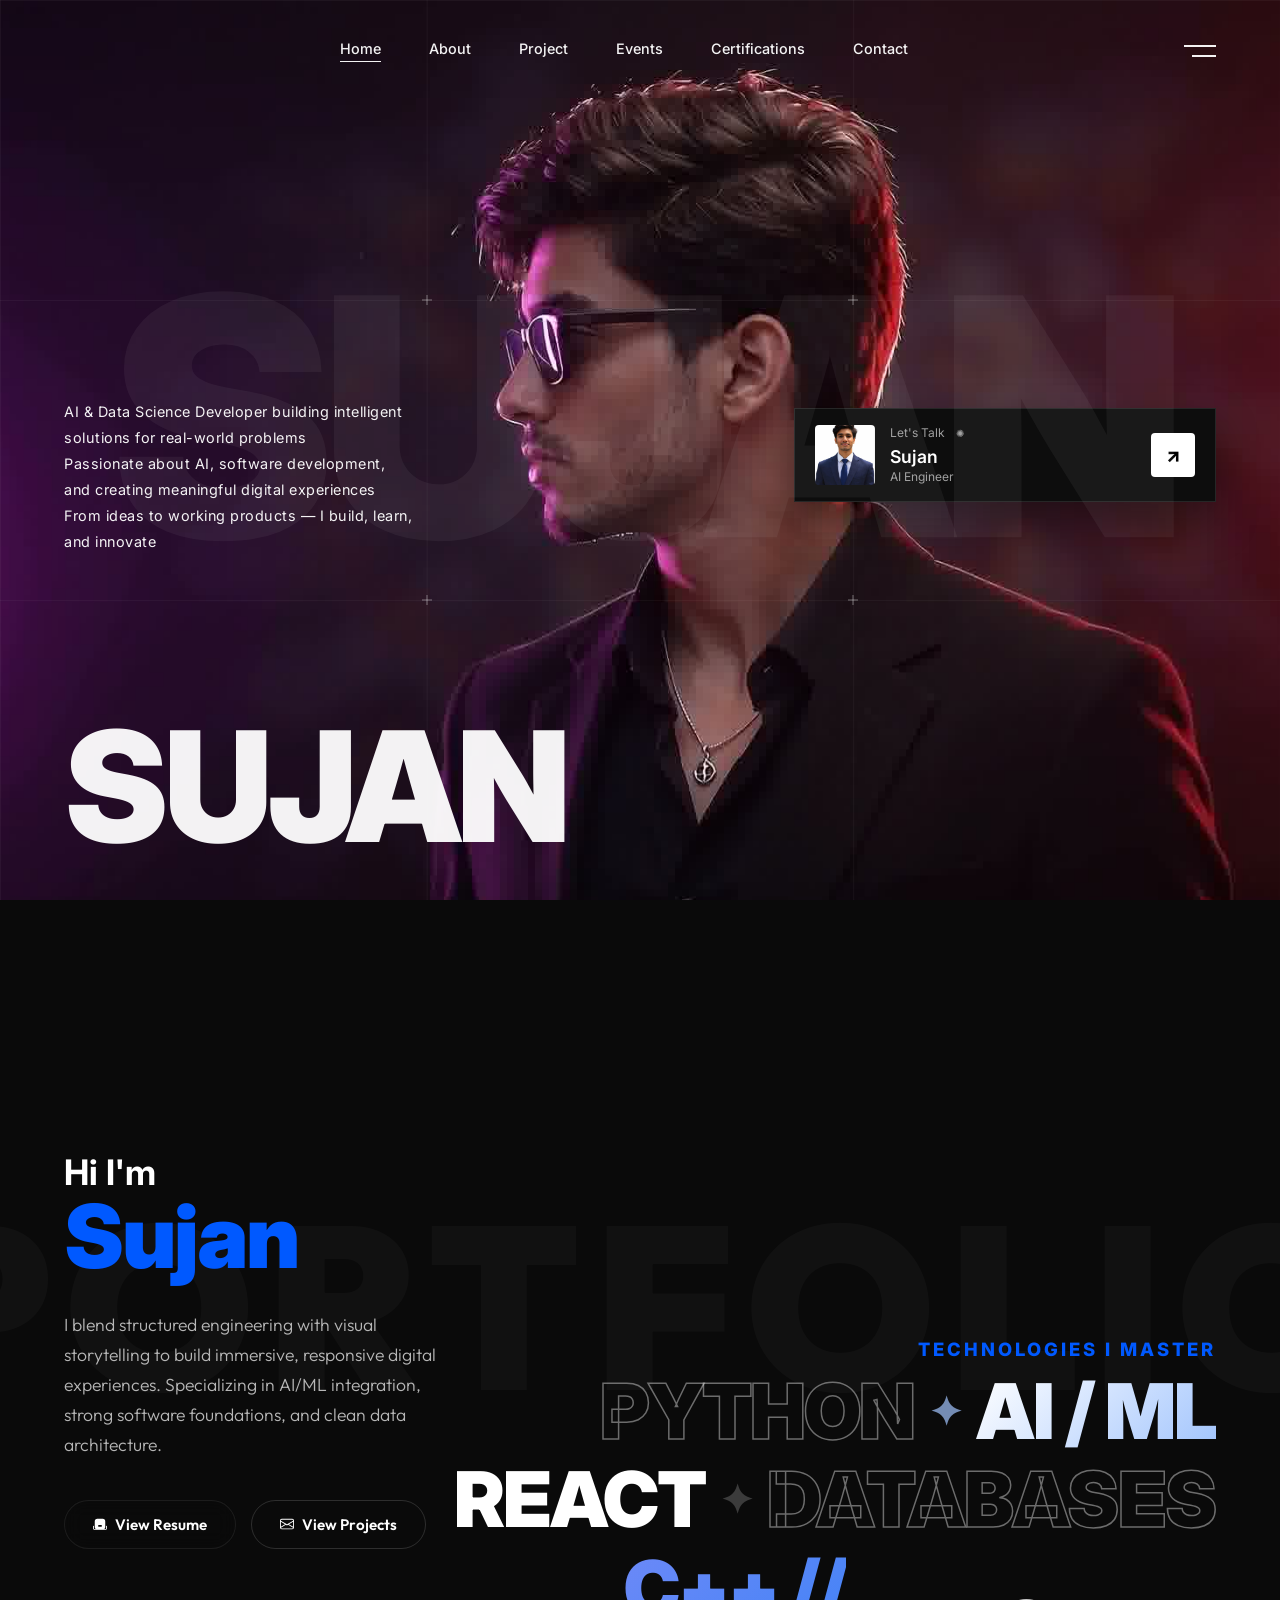
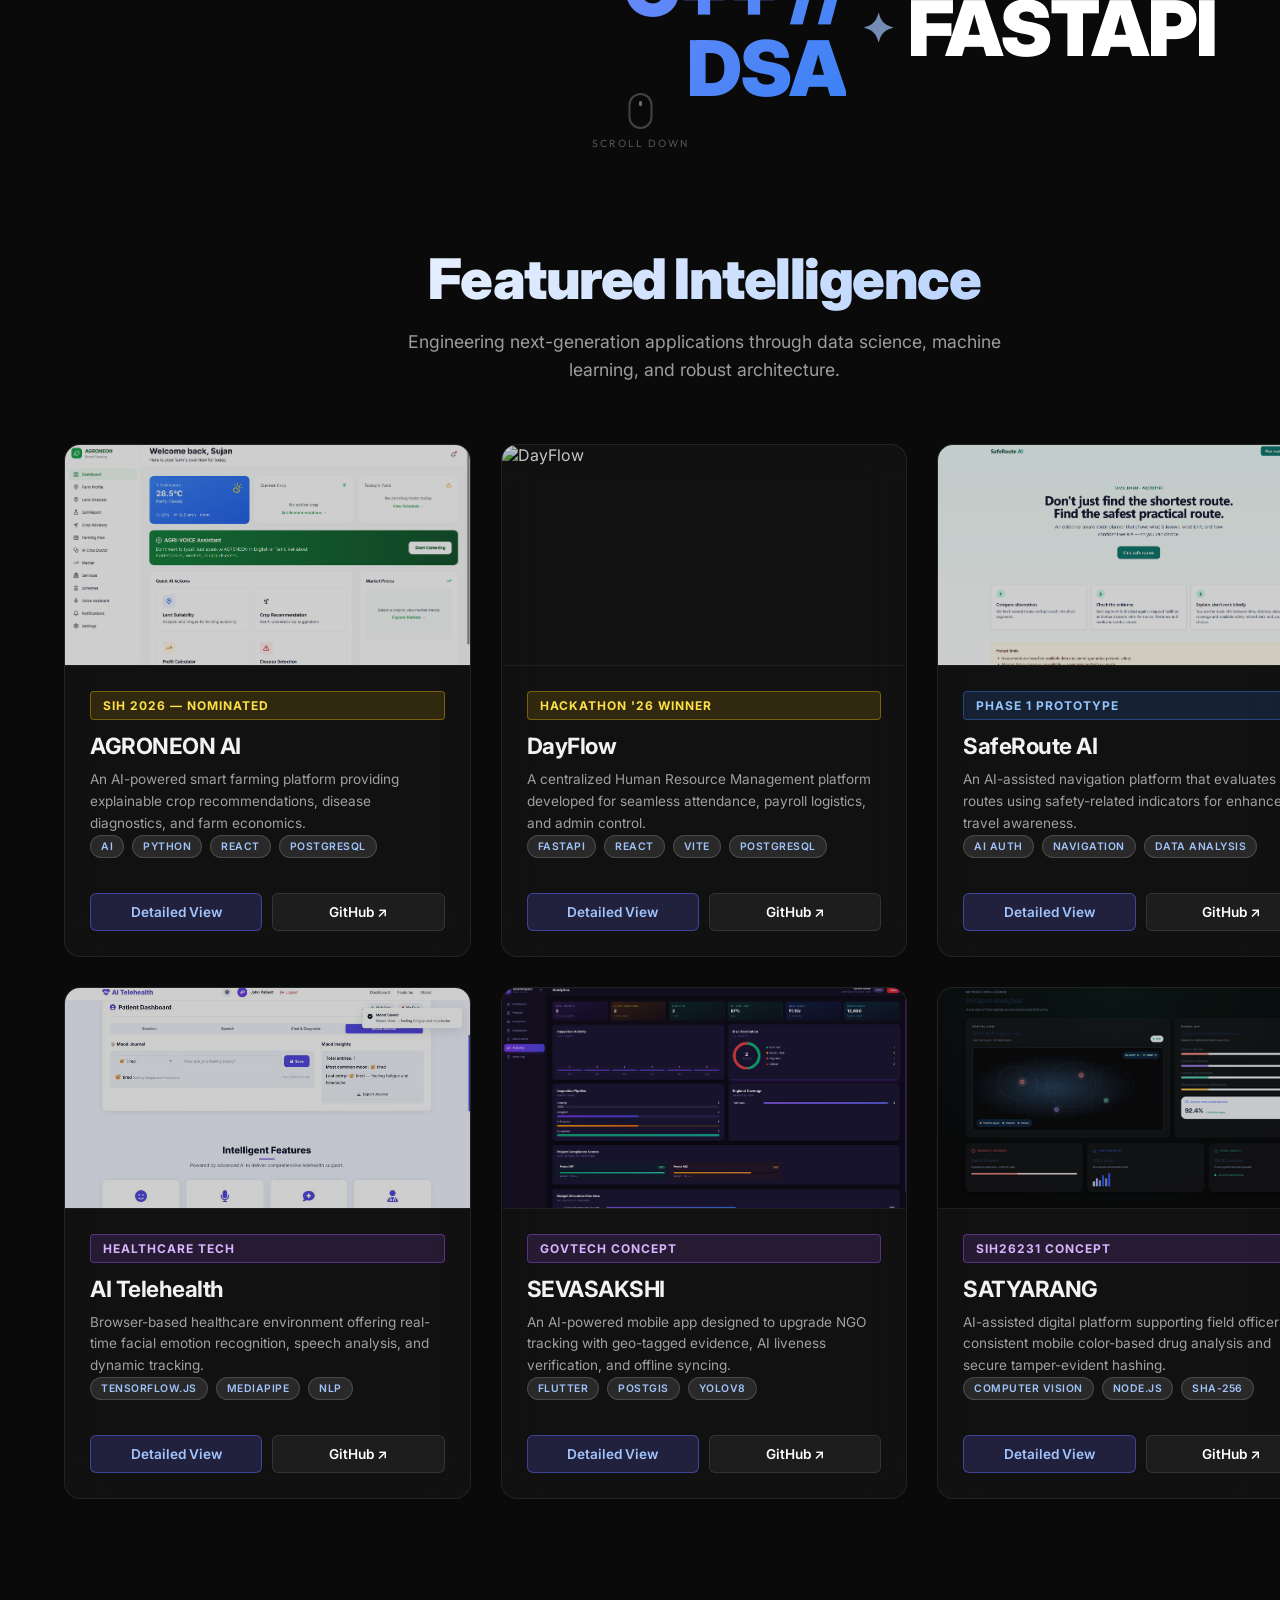
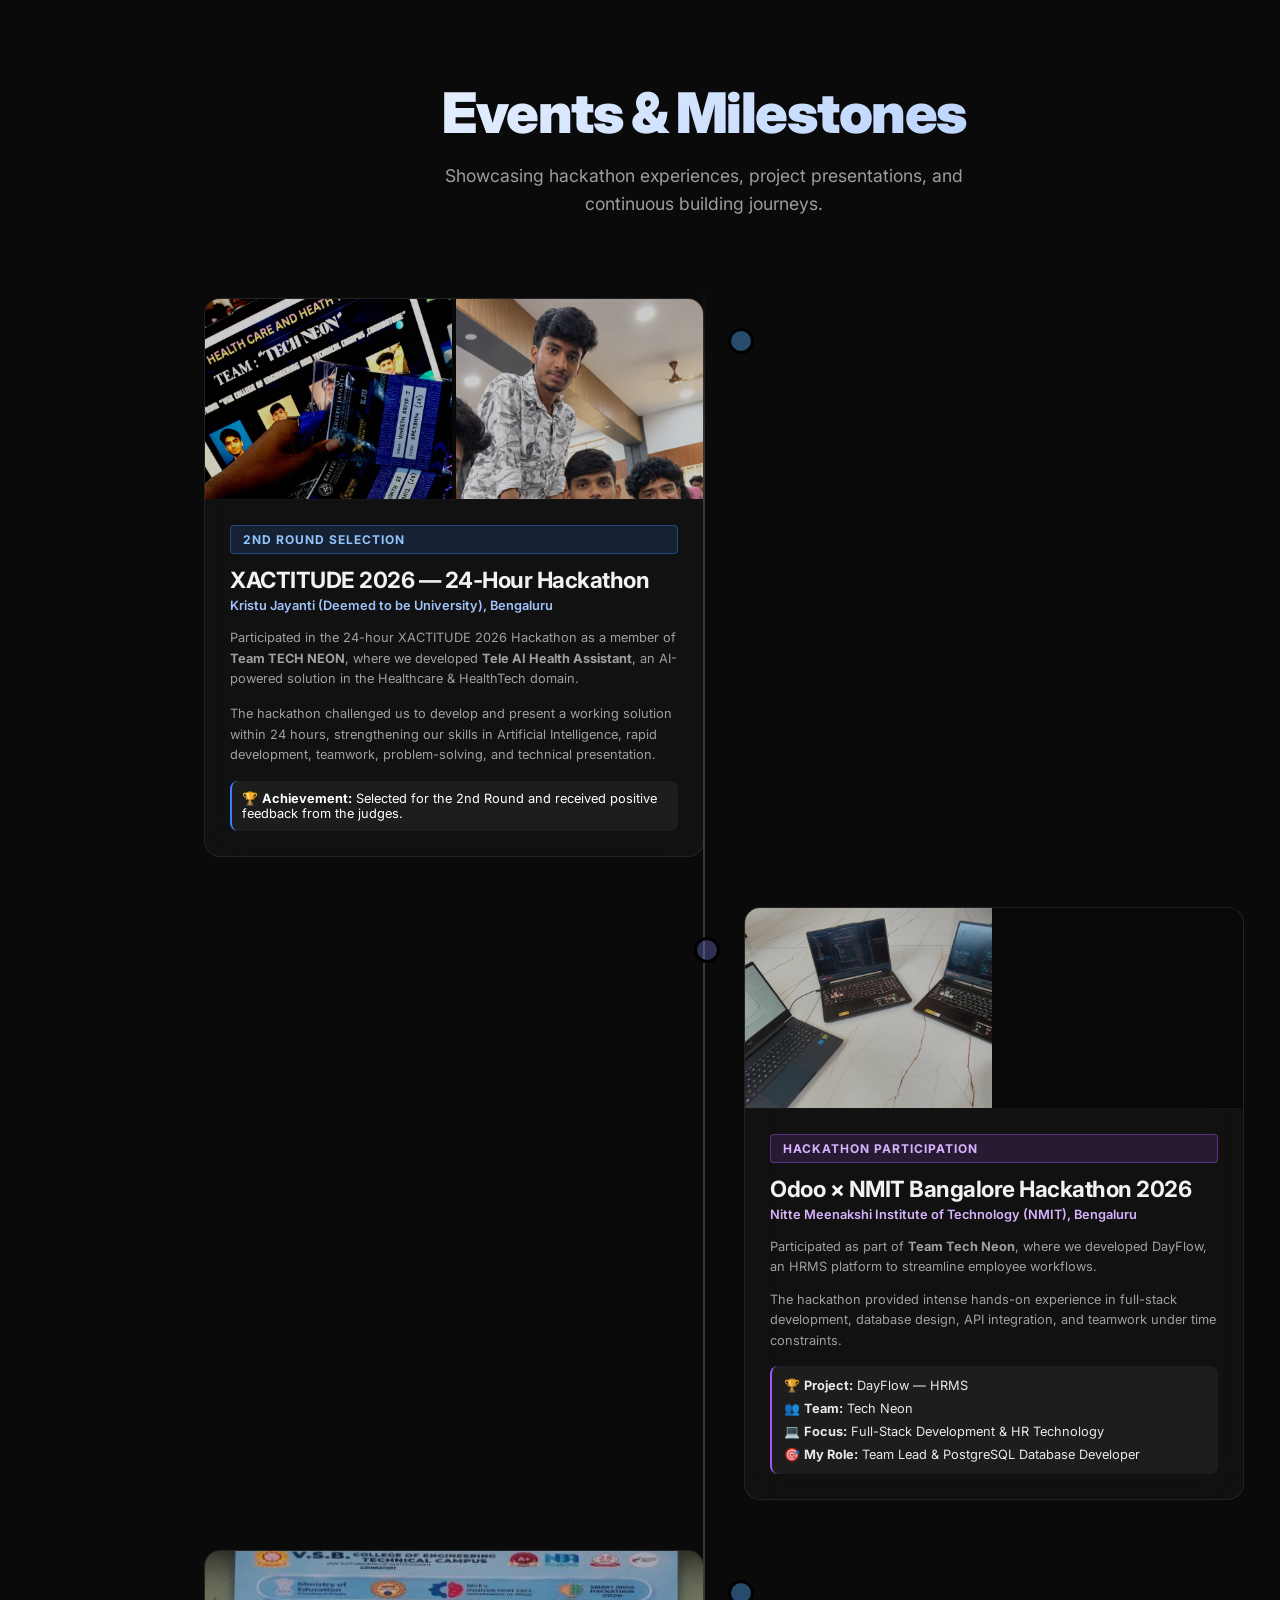
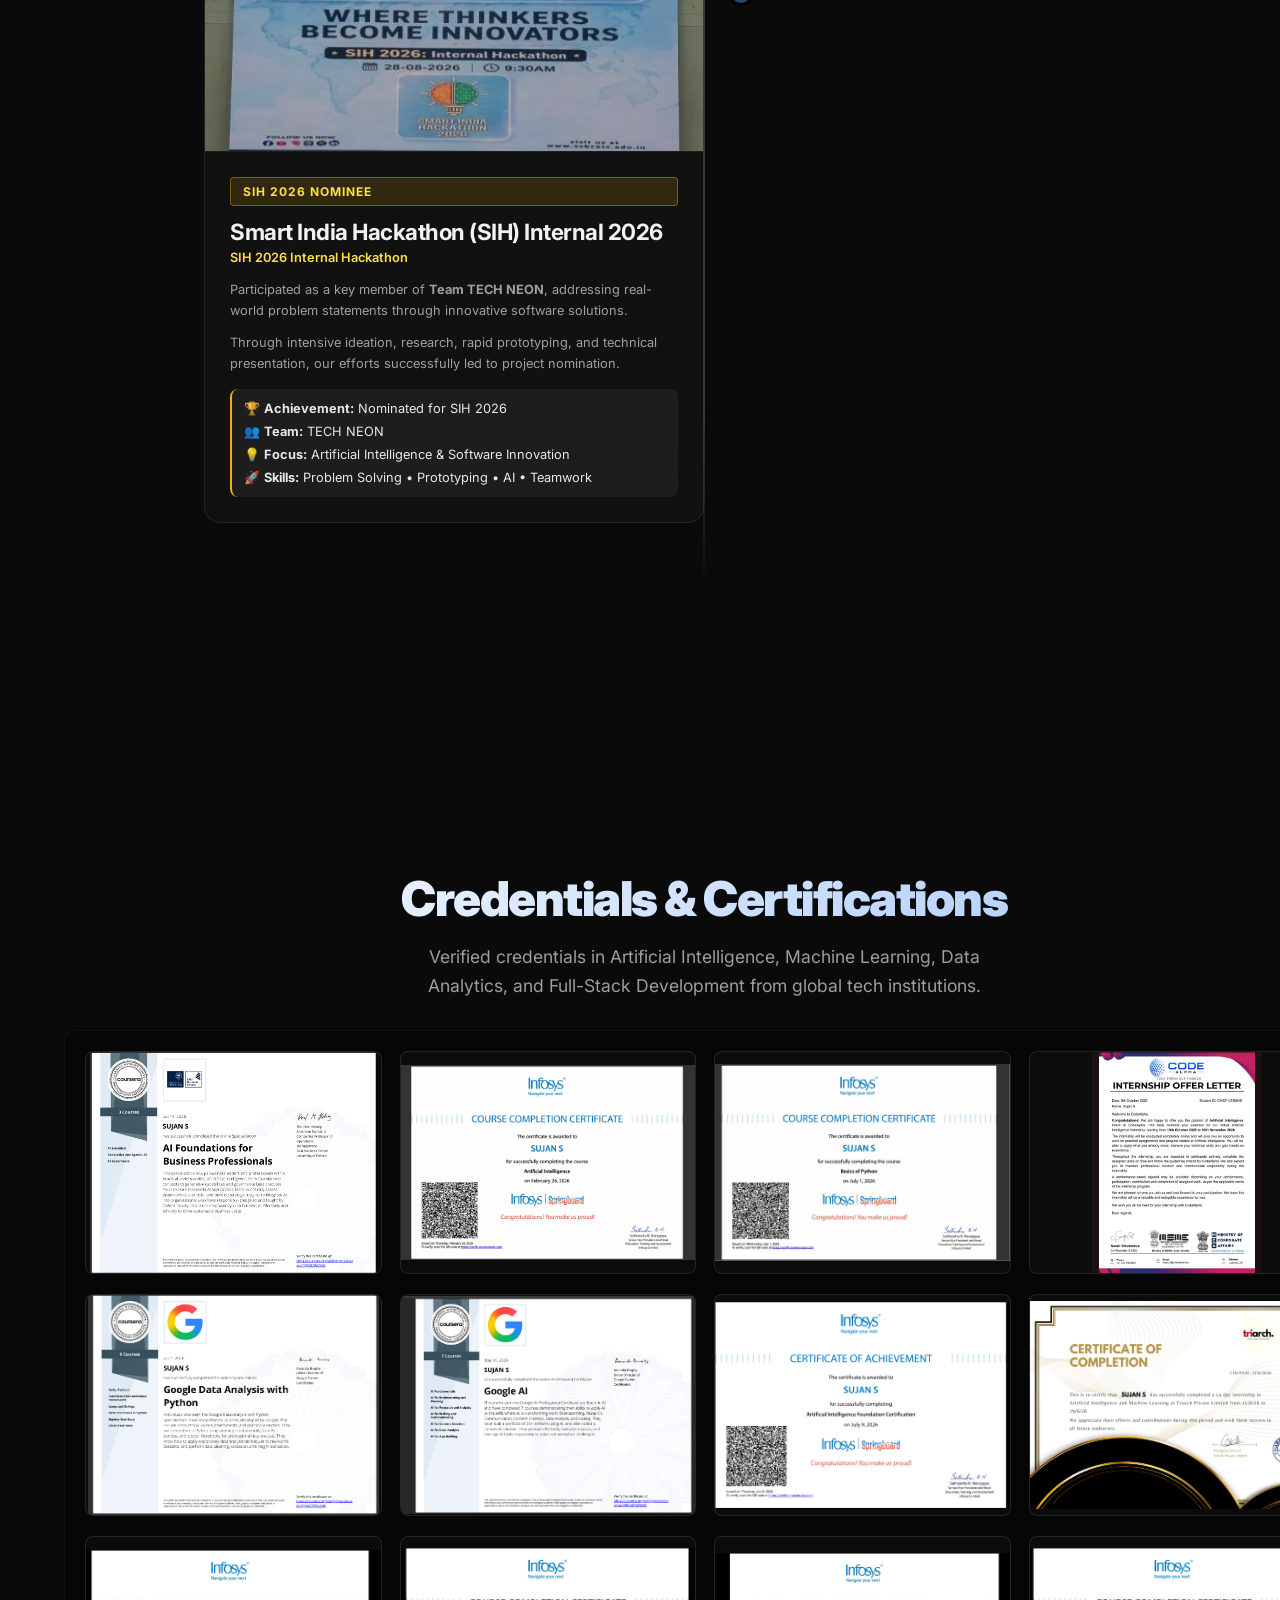
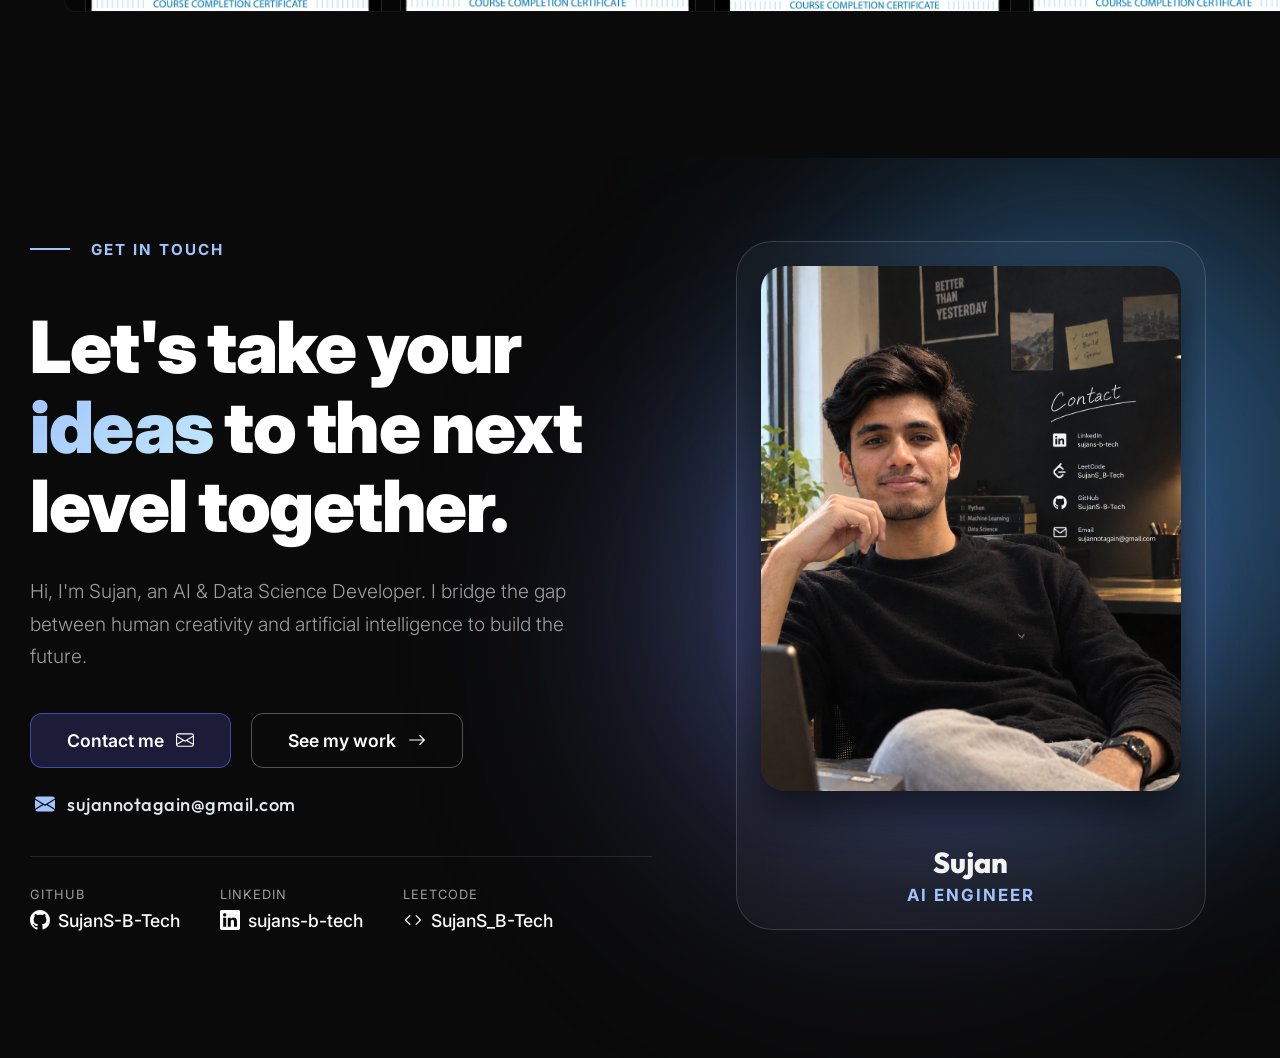
==== commit 29c658a4: "Fix direct deep link anchor jump to certificate section" ====
--- a/index.html
+++ b/index.html
@@ -5,6 +5,11 @@
     <meta charset="UTF-8">
     <meta name="viewport" content="width=device-width, initial-scale=1.0">
     <title>Scroll Animation Portfolio</title>
+    <script>
+        if ('scrollRestoration' in history) {
+            history.scrollRestoration = 'manual';
+        }
+    </script>
     <link rel="stylesheet" href="style.css">
 </head>
 
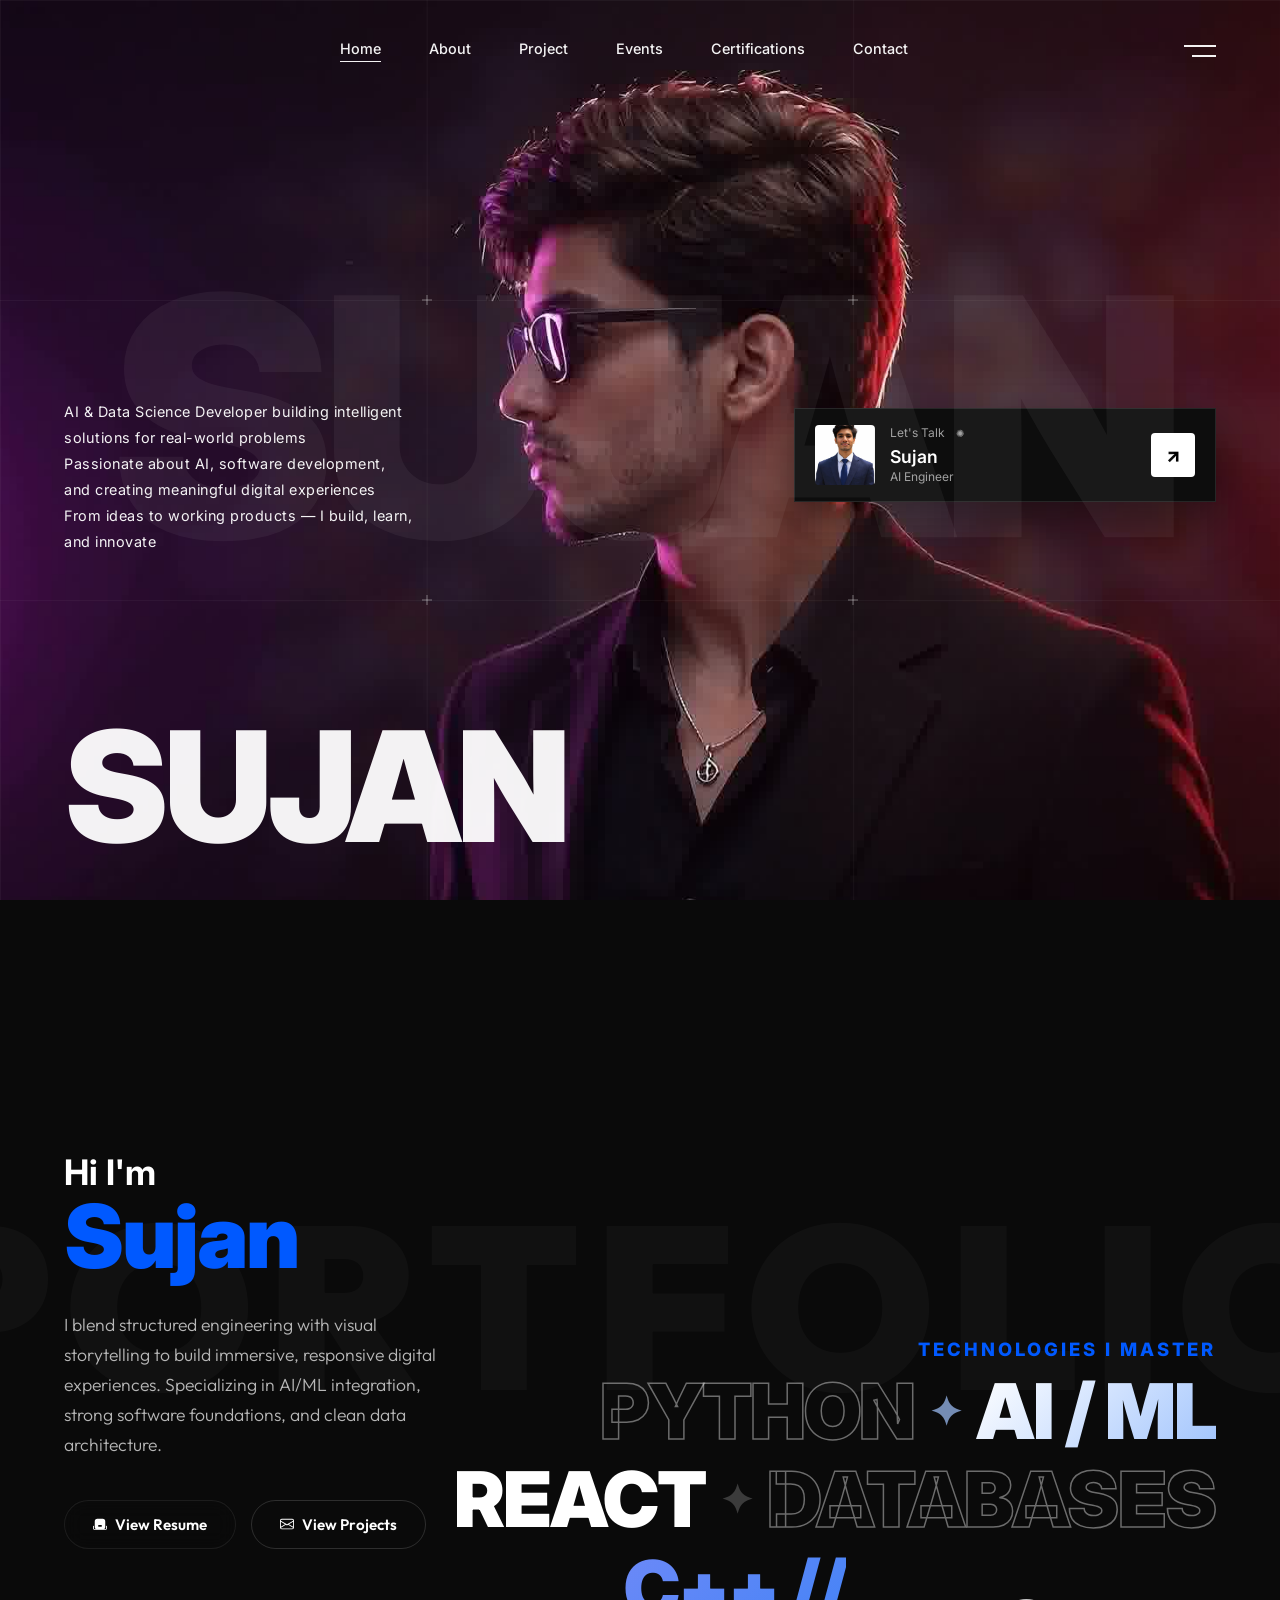
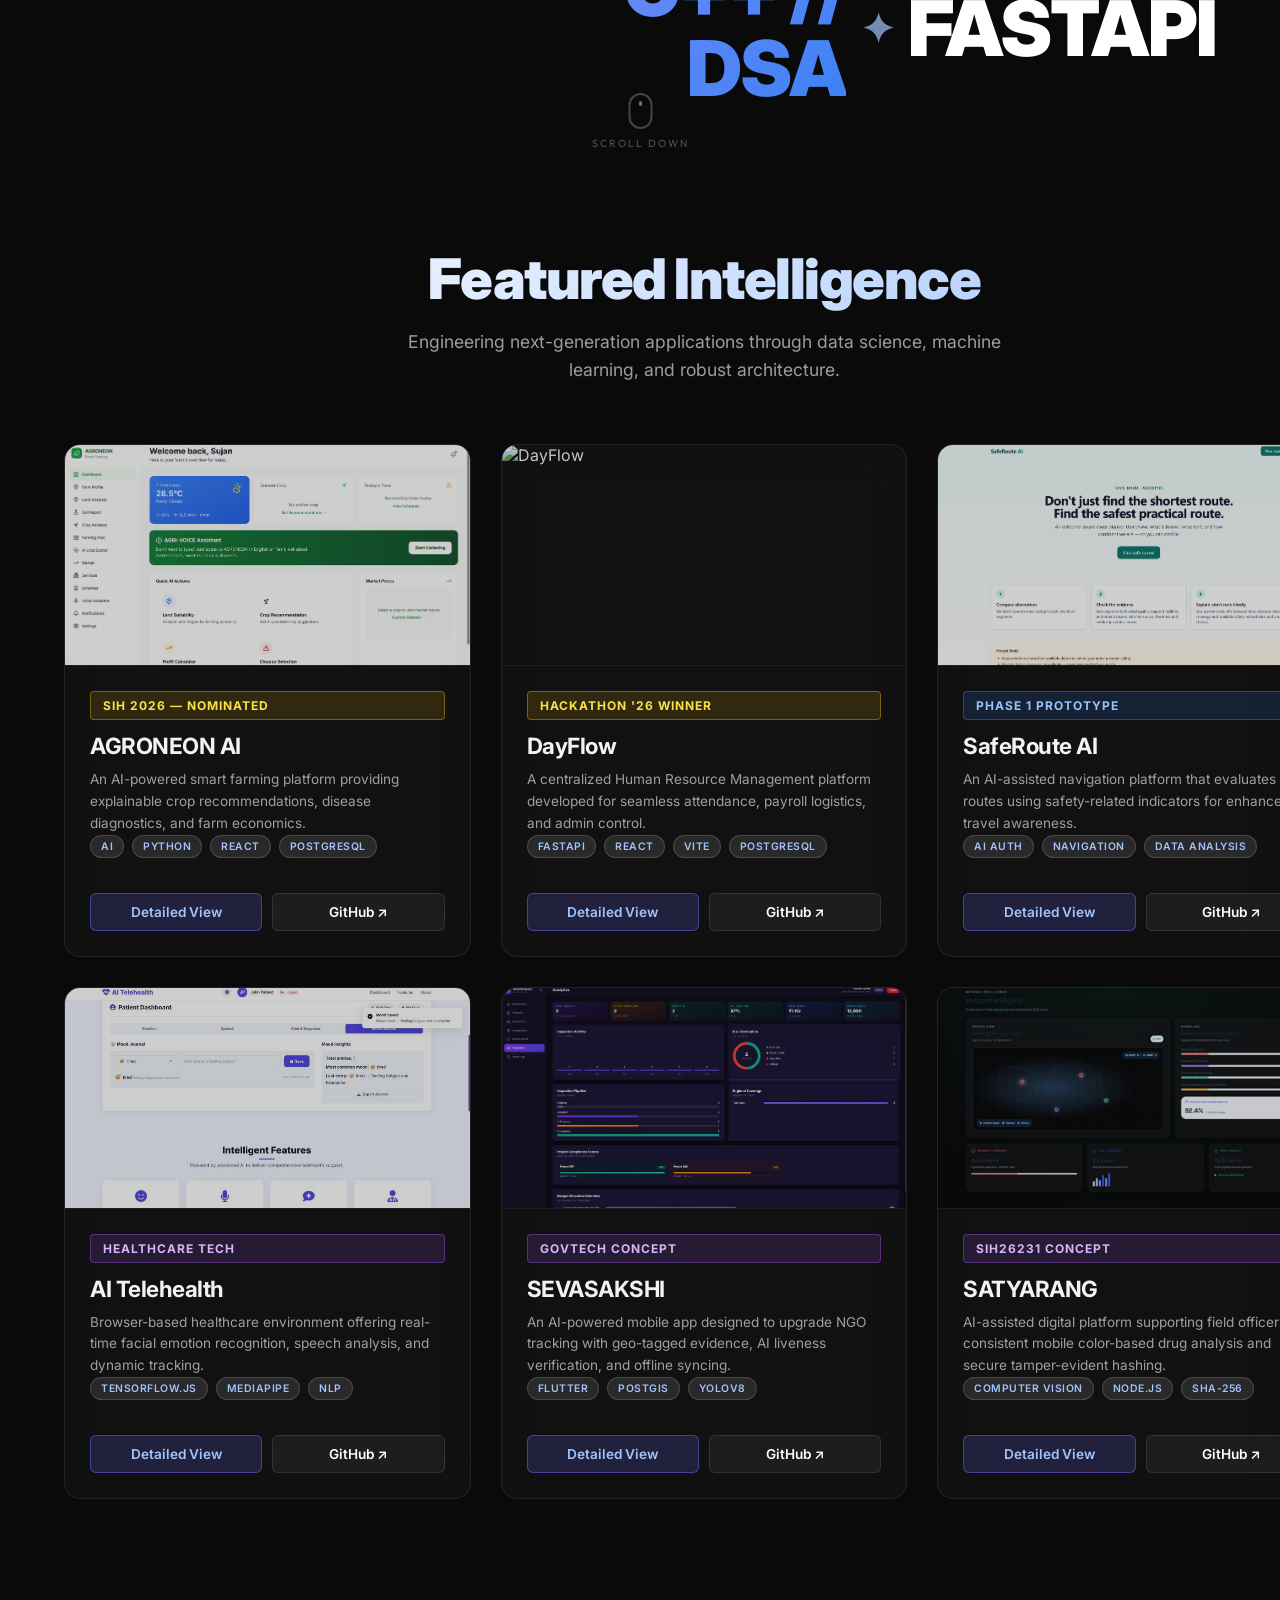
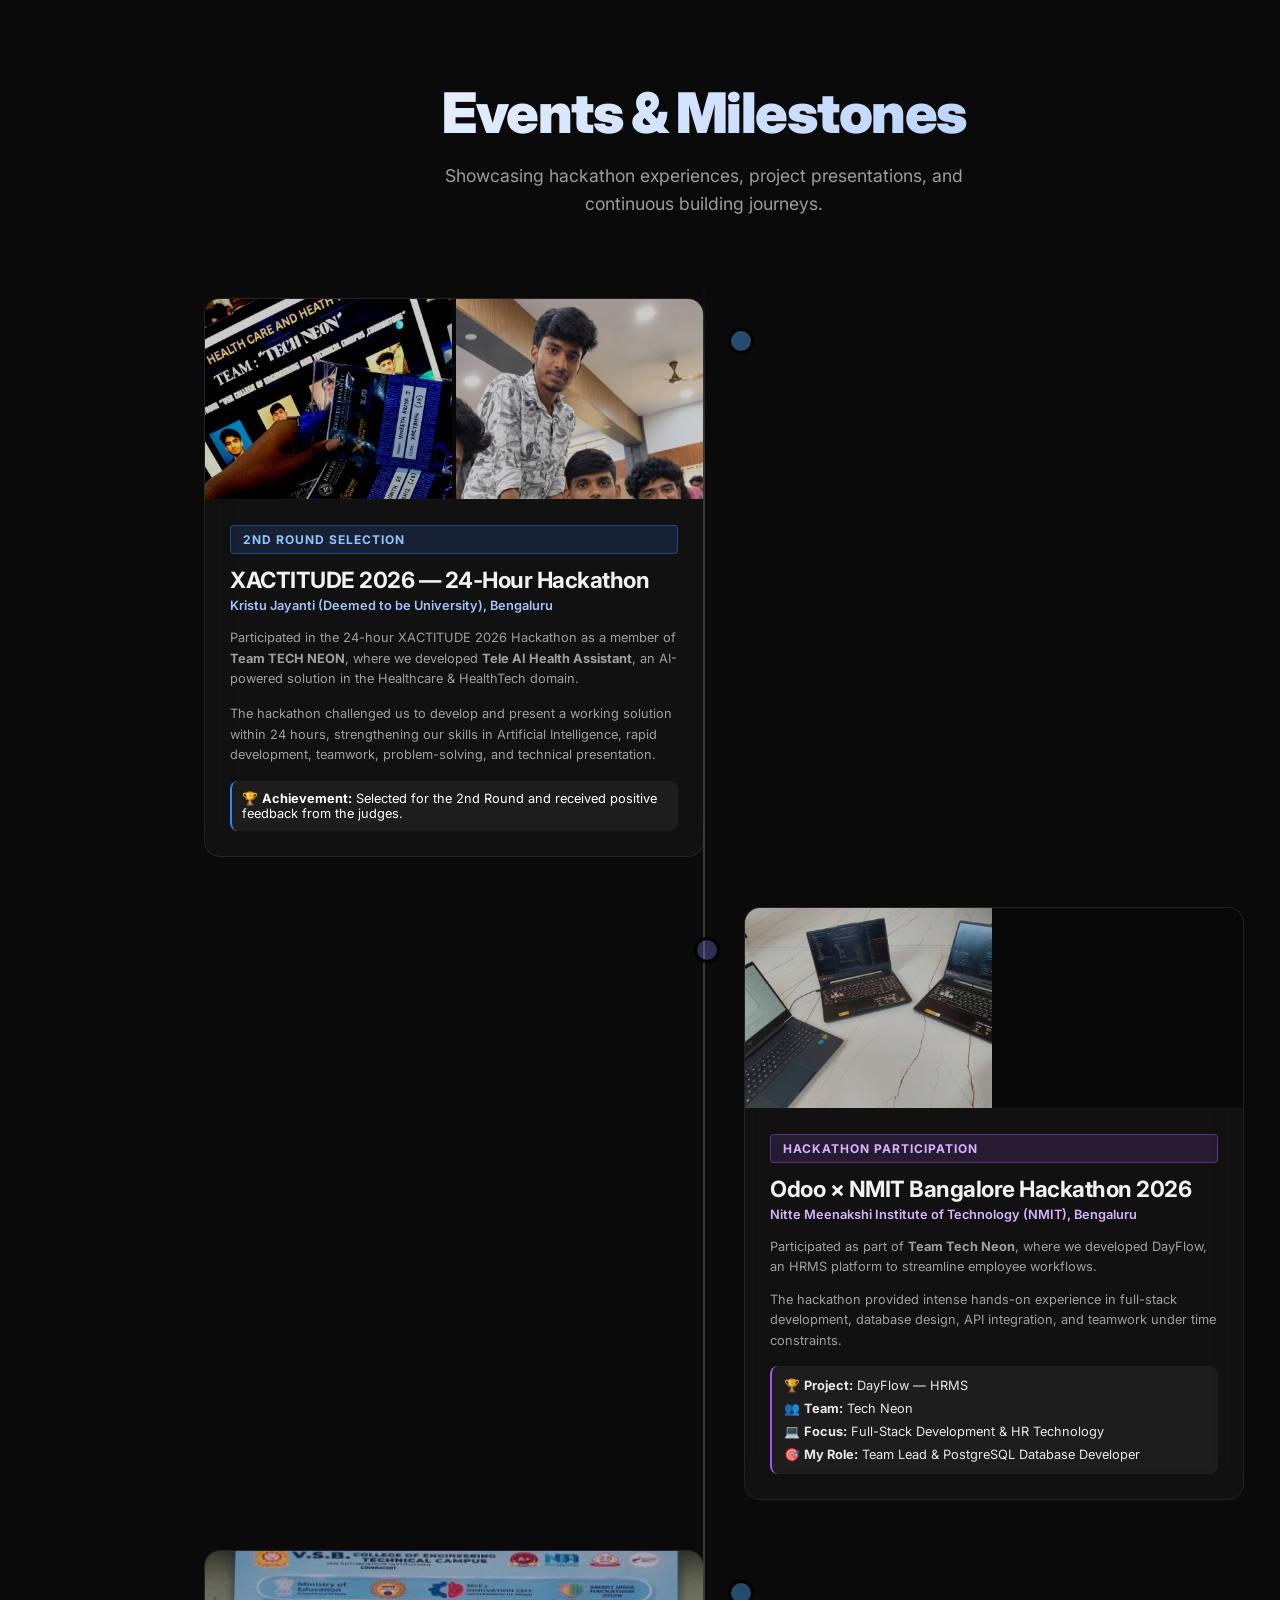
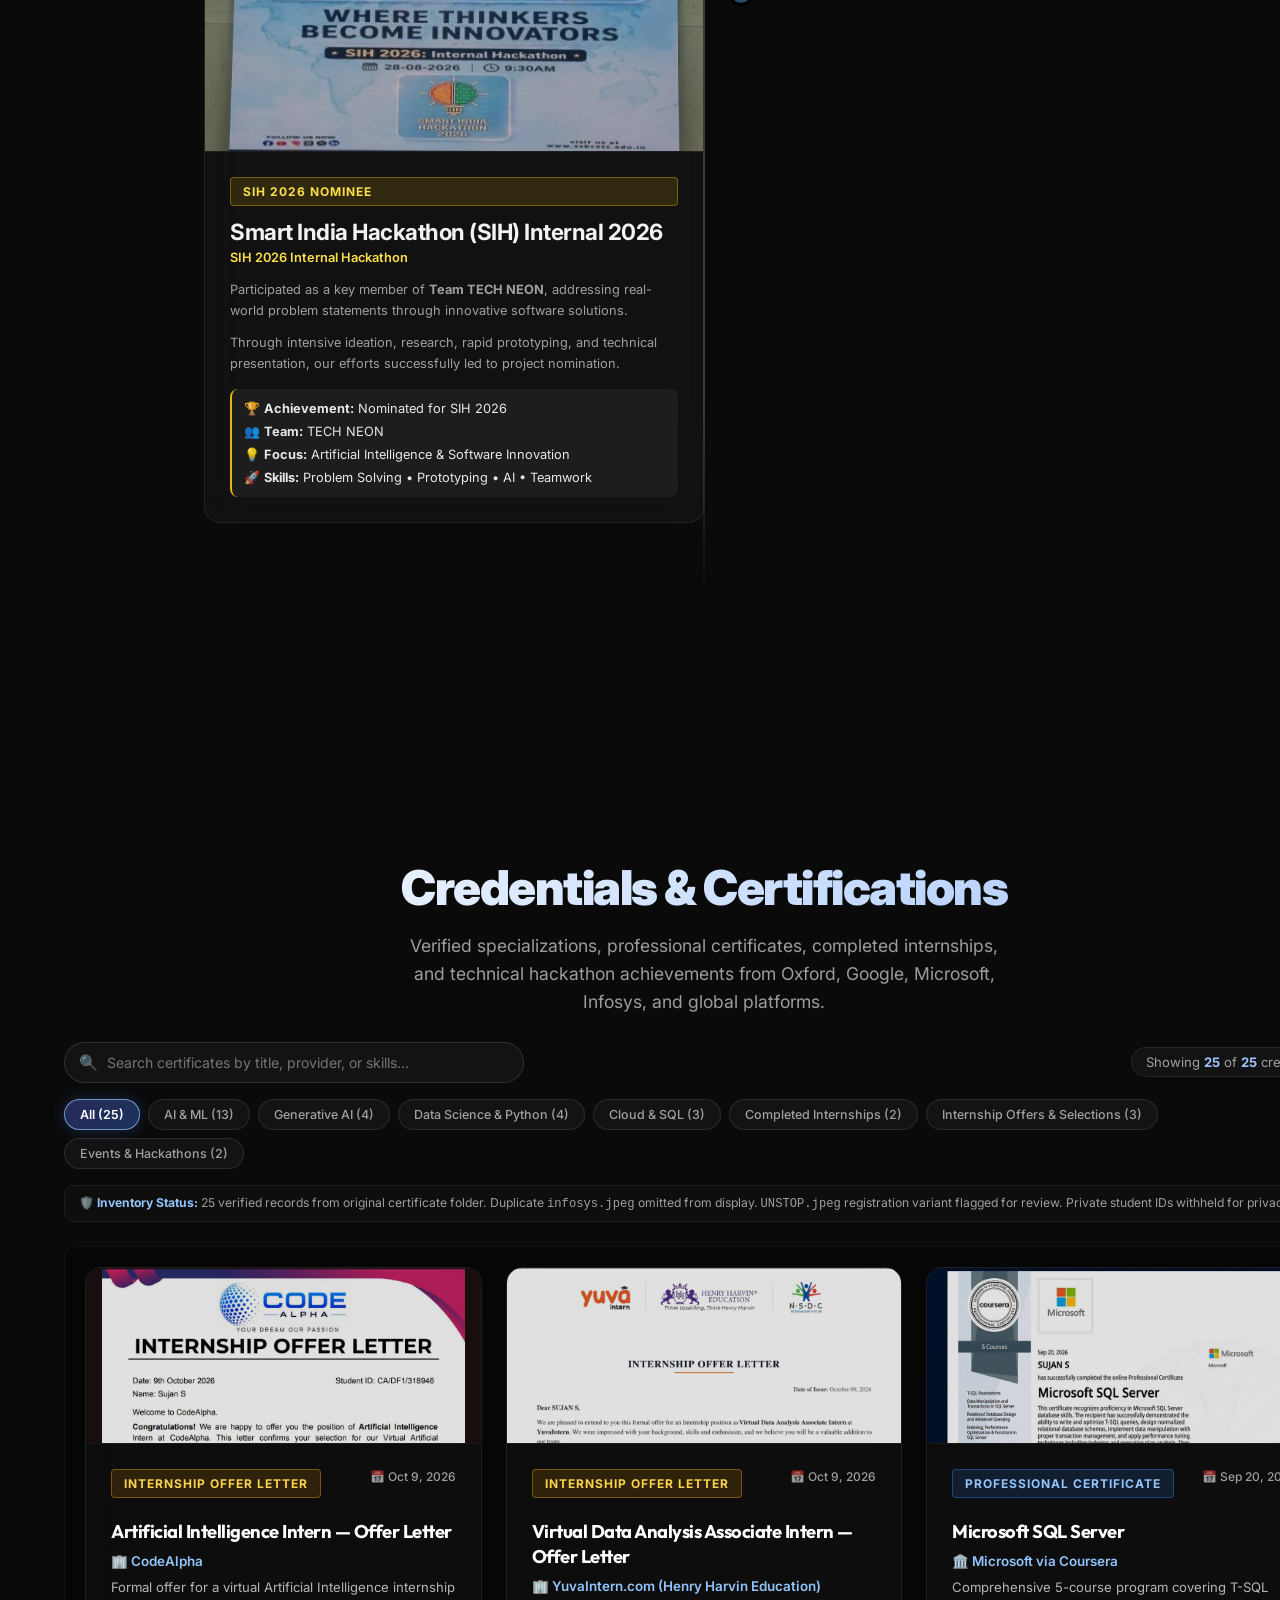
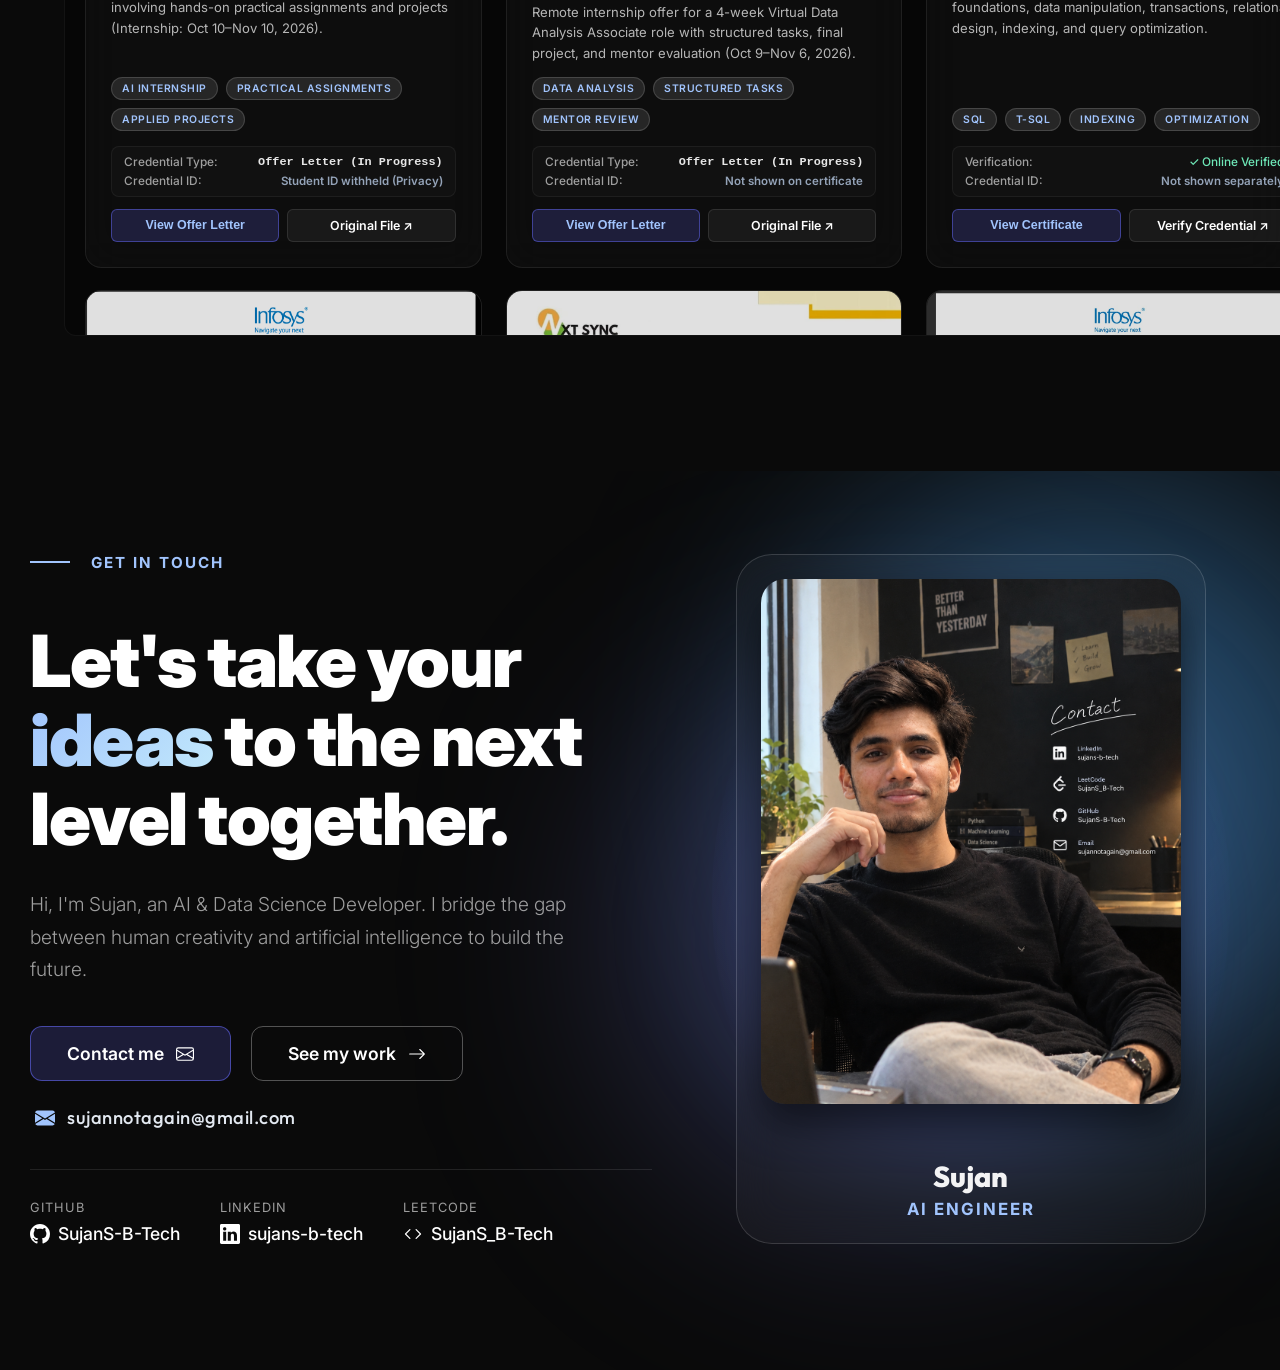
==== commit b5202b1d: "updated certification section with Certificate Details" ====
--- a/index.html
+++ b/index.html
@@ -392,64 +392,950 @@
             <span id="certificates" style="position: absolute; top: 0; left: 0; height: 1px; width: 1px; opacity: 0; pointer-events: none;"></span>
             <span id="certifications" style="position: absolute; top: 0; left: 0; height: 1px; width: 1px; opacity: 0; pointer-events: none;"></span>
             <div class="premium-project-layout" style="margin-top: 0;">
-                <div class="premium-header" style="margin-bottom: 30px;">
+                <div class="premium-header" style="margin-bottom: 25px;">
                     <h2 class="gradient-title" style="font-size: 3rem;">Credentials & Certifications</h2>
-                    <p class="premium-subtitle">Verified credentials in Artificial Intelligence, Machine Learning, Data Analytics, and Full-Stack Development from global tech institutions.</p>
+                    <p class="premium-subtitle">Verified specializations, professional certificates, completed internships, and technical hackathon achievements from Oxford, Google, Microsoft, Infosys, and global platforms.</p>
+                </div>
+
+                <!-- Controls: Search & Category Filter Pills -->
+                <div class="cert-controls-wrapper">
+                    <div class="cert-search-row">
+                        <div class="cert-search-box">
+                            <span class="cert-search-icon">🔍</span>
+                            <input type="text" id="cert-search-input" class="cert-search-input" placeholder="Search certificates by title, provider, or skills..." autocomplete="off">
+                            <button type="button" id="cert-search-clear" class="cert-search-clear" title="Clear search">×</button>
+                        </div>
+                        <div class="cert-count-pill" id="cert-count-pill">
+                            Showing <strong id="cert-count-current">25</strong> of <strong id="cert-count-total">25</strong> credentials
+                        </div>
+                    </div>
+
+                    <div class="cert-filters-group" id="cert-filters-group">
+                        <button type="button" class="cert-filter-btn active" data-filter="all">All (25)</button>
+                        <button type="button" class="cert-filter-btn" data-filter="ai-ml">AI & ML (13)</button>
+                        <button type="button" class="cert-filter-btn" data-filter="gen-ai">Generative AI (4)</button>
+                        <button type="button" class="cert-filter-btn" data-filter="data-python">Data Science & Python (4)</button>
+                        <button type="button" class="cert-filter-btn" data-filter="cloud-db">Cloud & SQL (3)</button>
+                        <button type="button" class="cert-filter-btn" data-filter="internships-completed">Completed Internships (2)</button>
+                        <button type="button" class="cert-filter-btn" data-filter="internships-offers">Internship Offers & Selections (3)</button>
+                        <button type="button" class="cert-filter-btn" data-filter="events-hackathons">Events & Hackathons (2)</button>
+                    </div>
+
+                    <div class="cert-audit-banner">
+                        <span>🛡️ <strong>Inventory Status:</strong> 25 verified records from original certificate folder. Duplicate <code>infosys.jpeg</code> omitted from display. <code>UNSTOP.jpeg</code> registration variant flagged for review. Private student IDs withheld for privacy.</span>
+                    </div>
                 </div>
                 
-                <div class="cert-grid-wrapper" style="max-height: 60vh; overflow-y: auto; padding: 20px; border-radius: 12px; border: 1px solid rgba(255,255,255,0.05); background: rgba(0,0,0,0.3);">
-                    <div class="cert-grid" style="display: grid; grid-template-columns: repeat(auto-fill, minmax(280px, 1fr)); gap: 20px;">
-                        <img src="./certification/OneDrive_1_06-10-2026/AI%20fundamental%20oxfords.png" class="cert-card-img" alt="AI Fundamental Oxford" title="Click to view">
-                        <img src="./certification/OneDrive_1_06-10-2026/ARTIFICIAL%20INTILIGENCE%20%28INFOSYSSPRINGBOARD%29.jpeg" class="cert-card-img" alt="Artificial Intelligence - Infosys Springboard" title="Click to view">
-                        <img src="./certification/OneDrive_1_06-10-2026/BASIS%20OF%20PYTHON%20%28INFOSYS%29.jpeg" class="cert-card-img" alt="Basics of Python - Infosys" title="Click to view">
-                        <img src="./certification/OneDrive_1_06-10-2026/CODE%20ALPHA%20INTERNSHIP.jpeg" class="cert-card-img" alt="Code Alpha Internship Certificate" title="Click to view">
-                        <img src="./certification/OneDrive_1_06-10-2026/GOOGLE%20DATA%20ANALYTICS.png" class="cert-card-img" alt="Google Data Analytics Professional Certificate" title="Click to view">
-                        <img src="./certification/OneDrive_1_06-10-2026/Google%20ai.png" class="cert-card-img" alt="Google AI Certificate" title="Click to view">
-                        <img src="./certification/OneDrive_1_06-10-2026/INFOSYS%20AI%20FOUNDATION%20ACHIEVEMENT%20CERTIFICATE.png" class="cert-card-img" alt="Infosys AI Foundation Achievement" title="Click to view">
-                        <img src="./certification/OneDrive_1_06-10-2026/INTERNSHIP%2026.jpeg" class="cert-card-img" alt="Internship 2026 Certificate" title="Click to view">
-                        <img src="./certification/OneDrive_1_06-10-2026/INTRODUCTION%20TO%20ARTIFICIAL%20INTELLIGENCE%20%28INFOSYS%29.jpeg" class="cert-card-img" alt="Introduction to Artificial Intelligence - Infosys" title="Click to view">
-                        <img src="./certification/OneDrive_1_06-10-2026/INTRODUCTION%20TO%20DATA%20SCIENCE%20.jpeg" class="cert-card-img" alt="Introduction to Data Science" title="Click to view">
-                        <img src="./certification/OneDrive_1_06-10-2026/INTRODUCTION%20TO%20DEEP%20LEARNING%20%28INFOSYS%29.jpeg" class="cert-card-img" alt="Introduction to Deep Learning - Infosys" title="Click to view">
-                        <img src="./certification/OneDrive_1_06-10-2026/INTRODUCTION%20TO%20LANGUAGE%20PROCESSING%20.jpeg" class="cert-card-img" alt="Introduction to Language Processing" title="Click to view">
-                        <img src="./certification/OneDrive_1_06-10-2026/JOB%20SEARCH%20WITH%20AI.png" class="cert-card-img" alt="Job Search with AI" title="Click to view">
-                        <img src="./certification/OneDrive_1_06-10-2026/KJ%202K26.jpeg" class="cert-card-img" alt="KJ 2K26 Hackathon Certificate" title="Click to view">
-                        <img src="./certification/OneDrive_1_06-10-2026/MICROSOFT%20AIML.png" class="cert-card-img" alt="Microsoft AI & Machine Learning Certificate" title="Click to view">
-                        <img src="./certification/OneDrive_1_06-10-2026/MICROSOFT%20SQL%20SERVER.jpeg" class="cert-card-img" alt="Microsoft SQL Server Database Certificate" title="Click to view">
-                        <img src="./certification/OneDrive_1_06-10-2026/UNSTOP.jpeg" class="cert-card-img" alt="Unstop Certificate" title="Click to view">
-                        <img src="./certification/OneDrive_1_06-10-2026/UNSTOP%202.jpeg" class="cert-card-img" alt="Unstop Certificate 2" title="Click to view">
-                        <img src="./certification/OneDrive_1_06-10-2026/Udemy%20ai%20learning%20.jpeg" class="cert-card-img" alt="Udemy AI Learning Certificate" title="Click to view">
-                        <img src="./certification/OneDrive_1_06-10-2026/YUVA%20INTERNSHIP.jpeg" class="cert-card-img" alt="YUVA Internship Certificate" title="Click to view">
-                        <img src="./certification/OneDrive_1_06-10-2026/generative%20ai%20university.png" class="cert-card-img" alt="Generative AI University Certificate" title="Click to view">
-                        <img src="./certification/OneDrive_1_06-10-2026/guvi%20certification.png" class="cert-card-img" alt="GUVI Certification" title="Click to view">
-                        <img src="./certification/OneDrive_1_06-10-2026/infosys.jpeg" class="cert-card-img" alt="Infosys Certificate" title="Click to view">
-                        <img src="./certification/OneDrive_1_06-10-2026/internshala%20selection.jpeg" class="cert-card-img" alt="Internshala Selection Certificate" title="Click to view">
-                        <img src="./certification/OneDrive_1_06-10-2026/mind%20luster.jpg" class="cert-card-img" alt="Mind Luster Certificate" title="Click to view">
-                        <img src="./certification/OneDrive_1_06-10-2026/nextsync.jpeg" class="cert-card-img" alt="NextSync Certificate" title="Click to view">
-                        <img src="./certification/OneDrive_1_06-10-2026/udemy%20HR.jpeg" class="cert-card-img" alt="Udemy HR Certificate" title="Click to view">
-                    </div>
-                </div>
-                
-                <style>
-                    .cert-card-img {
-                        width: 100%;
-                        aspect-ratio: 4/3;
-                        object-fit: contain;
-                        background: rgba(255,255,255,0.02);
-                        border: 1px solid rgba(255,255,255,0.1);
-                        border-radius: 8px;
-                        transition: transform 0.3s cubic-bezier(0.175, 0.885, 0.32, 1.275), border-color 0.3s, box-shadow 0.3s;
-                        cursor: pointer;
-                    }
-                    .cert-card-img:hover {
-                        transform: scale(1.04);
-                        border-color: rgba(161, 196, 253, 0.7);
-                        box-shadow: 0 8px 24px rgba(0, 89, 255, 0.25);
-                    }
-                    .cert-grid-wrapper::-webkit-scrollbar { width: 8px; }
-                    .cert-grid-wrapper::-webkit-scrollbar-track { background: transparent; }
-                    .cert-grid-wrapper::-webkit-scrollbar-thumb { background: rgba(255,255,255,0.2); border-radius: 4px; }
-                    .cert-grid-wrapper::-webkit-scrollbar-thumb:hover { background: rgba(255,255,255,0.4); }
-                </style>
+                <!-- Scrollable Grid Container -->
+                <div class="cert-grid-wrapper" style="max-height: 72vh; overflow-y: auto; padding: 20px; border-radius: 12px; border: 1px solid rgba(255,255,255,0.05); background: rgba(0,0,0,0.3);">
+                    <div class="cert-grid" id="cert-cards-grid" style="display: grid; grid-template-columns: repeat(auto-fill, minmax(310px, 1fr)); gap: 24px;">
+
+                        <!-- 1. CodeAlpha Offer Letter -->
+                        <div class="glass-card cert-card group" data-category="internships-offers" data-index="0" data-title="Artificial Intelligence Intern — Offer Letter" data-provider="CodeAlpha" data-skills="AI Internship, Practical Assignments, Applied Projects">
+                            <div class="card-graphic" onclick="openCertModalByIndex(0)">
+                                <img src="./certification/OneDrive_1_06-10-2026/CODE%20ALPHA%20INTERNSHIP.jpeg" alt="Artificial Intelligence Intern — Offer Letter" loading="lazy">
+                                <div class="hover-overlay"><span class="explore-btn">View Offer Letter 🔍</span></div>
+                            </div>
+                            <div class="card-info">
+                                <div class="cert-card-header-meta">
+                                    <span class="status-badge status-amber">Internship Offer Letter</span>
+                                    <span class="cert-date-text">📅 Oct 9, 2026</span>
+                                </div>
+                                <h3 class="card-title">Artificial Intelligence Intern — Offer Letter</h3>
+                                <div class="cert-provider-text">🏢 CodeAlpha</div>
+                                <p class="card-desc">Formal offer for a virtual Artificial Intelligence internship involving hands-on practical assignments and projects (Internship: Oct 10–Nov 10, 2026).</p>
+                                <div class="badge-container" style="flex-wrap: wrap;">
+                                    <span class="glass-badge">AI Internship</span>
+                                    <span class="glass-badge">Practical Assignments</span>
+                                    <span class="glass-badge">Applied Projects</span>
+                                </div>
+                                <div class="cert-meta-container">
+                                    <div class="cert-meta-row">
+                                        <span class="cert-meta-label">Credential Type:</span>
+                                        <span class="cert-meta-value">Offer Letter (In Progress)</span>
+                                    </div>
+                                    <div class="cert-meta-row">
+                                        <span class="cert-meta-label">Credential ID:</span>
+                                        <span class="cert-meta-value" style="font-family: inherit; font-size: 0.72rem; color: #94a3b8;">Student ID withheld (Privacy)</span>
+                                    </div>
+                                </div>
+                                <div class="cert-actions-row">
+                                    <button type="button" class="btn-action btn-primary-action" onclick="openCertModalByIndex(0)">View Offer Letter</button>
+                                    <a href="./certification/OneDrive_1_06-10-2026/CODE%20ALPHA%20INTERNSHIP.jpeg" target="_blank" rel="noopener noreferrer" class="btn-action" onclick="event.stopPropagation()">Original File ↗</a>
+                                </div>
+                            </div>
+                        </div>
+
+                        <!-- 2. YuvaIntern Offer Letter -->
+                        <div class="glass-card cert-card group" data-category="internships-offers" data-index="1" data-title="Virtual Data Analysis Associate Intern — Offer Letter" data-provider="YuvaIntern.com (Henry Harvin Education)" data-skills="Data Analysis, Structured Tasks, Industry Evaluation">
+                            <div class="card-graphic" onclick="openCertModalByIndex(1)">
+                                <img src="./certification/OneDrive_1_06-10-2026/YUVA%20INTERNSHIP.jpeg" alt="Virtual Data Analysis Associate Intern — Offer Letter" loading="lazy">
+                                <div class="hover-overlay"><span class="explore-btn">View Offer Letter 🔍</span></div>
+                            </div>
+                            <div class="card-info">
+                                <div class="cert-card-header-meta">
+                                    <span class="status-badge status-amber">Internship Offer Letter</span>
+                                    <span class="cert-date-text">📅 Oct 9, 2026</span>
+                                </div>
+                                <h3 class="card-title">Virtual Data Analysis Associate Intern — Offer Letter</h3>
+                                <div class="cert-provider-text">🏢 YuvaIntern.com (Henry Harvin Education)</div>
+                                <p class="card-desc">Remote internship offer for a 4-week Virtual Data Analysis Associate role with structured tasks, final project, and mentor evaluation (Oct 9–Nov 6, 2026).</p>
+                                <div class="badge-container" style="flex-wrap: wrap;">
+                                    <span class="glass-badge">Data Analysis</span>
+                                    <span class="glass-badge">Structured Tasks</span>
+                                    <span class="glass-badge">Mentor Review</span>
+                                </div>
+                                <div class="cert-meta-container">
+                                    <div class="cert-meta-row">
+                                        <span class="cert-meta-label">Credential Type:</span>
+                                        <span class="cert-meta-value">Offer Letter (In Progress)</span>
+                                    </div>
+                                    <div class="cert-meta-row">
+                                        <span class="cert-meta-label">Credential ID:</span>
+                                        <span class="cert-meta-value" style="font-family: inherit; font-size: 0.72rem; color: #94a3b8;">Not shown on certificate</span>
+                                    </div>
+                                </div>
+                                <div class="cert-actions-row">
+                                    <button type="button" class="btn-action btn-primary-action" onclick="openCertModalByIndex(1)">View Offer Letter</button>
+                                    <a href="./certification/OneDrive_1_06-10-2026/YUVA%20INTERNSHIP.jpeg" target="_blank" rel="noopener noreferrer" class="btn-action" onclick="event.stopPropagation()">Original File ↗</a>
+                                </div>
+                            </div>
+                        </div>
+
+                        <!-- 3. Microsoft SQL Server -->
+                        <div class="glass-card cert-card group" data-category="cloud-db" data-index="2" data-title="Microsoft SQL Server" data-provider="Microsoft via Coursera" data-skills="SQL, Microsoft SQL Server, T-SQL, Relational Database Design, Transactions, Indexing, Query Optimization, Database Security">
+                            <div class="card-graphic" onclick="openCertModalByIndex(2)">
+                                <img src="./certification/OneDrive_1_06-10-2026/MICROSOFT%20SQL%20SERVER.jpeg" alt="Microsoft SQL Server Professional Certificate" loading="lazy">
+                                <div class="hover-overlay"><span class="explore-btn">View Certificate 🔍</span></div>
+                            </div>
+                            <div class="card-info">
+                                <div class="cert-card-header-meta">
+                                    <span class="status-badge status-blue">Professional Certificate</span>
+                                    <span class="cert-date-text">📅 Sep 20, 2026</span>
+                                </div>
+                                <h3 class="card-title">Microsoft SQL Server</h3>
+                                <div class="cert-provider-text">🏛️ Microsoft via Coursera</div>
+                                <p class="card-desc">Comprehensive 5-course program covering T-SQL foundations, data manipulation, transactions, relational design, indexing, and query optimization.</p>
+                                <div class="badge-container" style="flex-wrap: wrap;">
+                                    <span class="glass-badge">SQL</span>
+                                    <span class="glass-badge">T-SQL</span>
+                                    <span class="glass-badge">Indexing</span>
+                                    <span class="glass-badge">Optimization</span>
+                                </div>
+                                <div class="cert-meta-container">
+                                    <div class="cert-meta-row">
+                                        <span class="cert-meta-label">Verification:</span>
+                                        <span class="cert-meta-badge-ver">✓ Online Verified</span>
+                                    </div>
+                                    <div class="cert-meta-row">
+                                        <span class="cert-meta-label">Credential ID:</span>
+                                        <span class="cert-meta-value" style="font-family: inherit; font-size: 0.72rem; color: #94a3b8;">Not shown separately</span>
+                                    </div>
+                                </div>
+                                <div class="cert-actions-row">
+                                    <button type="button" class="btn-action btn-primary-action" onclick="openCertModalByIndex(2)">View Certificate</button>
+                                    <a href="https://coursera.org/verify/professional-cert/SUJASS1SQLD9WMS" target="_blank" rel="noopener noreferrer" class="btn-action" onclick="event.stopPropagation()">Verify Credential ↗</a>
+                                </div>
+                            </div>
+                        </div>
+
+                        <!-- 4. Infosys AI Foundation Achievement -->
+                        <div class="glass-card cert-card group" data-category="ai-ml" data-index="3" data-title="Artificial Intelligence Foundation Certification" data-provider="Infosys Springboard / Infosys Limited" data-skills="AI Foundations, Conceptual Frameworks, Machine Intelligence">
+                            <div class="card-graphic" onclick="openCertModalByIndex(3)">
+                                <img src="./certification/OneDrive_1_06-10-2026/INFOSYS%20AI%20FOUNDATION%20ACHIEVEMENT%20CERTIFICATE.png" alt="Artificial Intelligence Foundation Achievement" loading="lazy">
+                                <div class="hover-overlay"><span class="explore-btn">View Certificate 🔍</span></div>
+                            </div>
+                            <div class="card-info">
+                                <div class="cert-card-header-meta">
+                                    <span class="status-badge status-gold">Certificate of Achievement</span>
+                                    <span class="cert-date-text">📅 Jul 9, 2026</span>
+                                </div>
+                                <h3 class="card-title">Artificial Intelligence Foundation Certification</h3>
+                                <div class="cert-provider-text">🏛️ Infosys Springboard / Infosys Limited</div>
+                                <p class="card-desc">Achievement certificate for completing the comprehensive Artificial Intelligence Foundation Certification program.</p>
+                                <div class="badge-container" style="flex-wrap: wrap;">
+                                    <span class="glass-badge">AI Foundations</span>
+                                    <span class="glass-badge">Machine Intelligence</span>
+                                </div>
+                                <div class="cert-meta-container">
+                                    <div class="cert-meta-row">
+                                        <span class="cert-meta-label">Verification:</span>
+                                        <span class="cert-meta-badge-ver">✓ QR Code Wingspan</span>
+                                    </div>
+                                    <div class="cert-meta-row">
+                                        <span class="cert-meta-label">Credential ID:</span>
+                                        <span class="cert-meta-value" style="font-family: inherit; font-size: 0.72rem; color: #94a3b8;">Not shown on certificate</span>
+                                    </div>
+                                </div>
+                                <div class="cert-actions-row">
+                                    <button type="button" class="btn-action btn-primary-action" onclick="openCertModalByIndex(3)">View Certificate</button>
+                                    <a href="https://verify.onwingspan.com" target="_blank" rel="noopener noreferrer" class="btn-action" onclick="event.stopPropagation()">Verify (Wingspan) ↗</a>
+                                </div>
+                            </div>
+                        </div>
+
+                        <!-- 5. Nxtsync DSA Internship -->
+                        <div class="glass-card cert-card group" data-category="internships-completed" data-index="4" data-title="Internship in DSA" data-provider="Nxtsync" data-skills="Data Structures, Algorithms Exposure, Algorithmic Problem Solving">
+                            <div class="card-graphic" onclick="openCertModalByIndex(4)">
+                                <img src="./certification/OneDrive_1_06-10-2026/nextsync.jpeg" alt="Internship in DSA - Nxtsync" loading="lazy">
+                                <div class="hover-overlay"><span class="explore-btn">View Certificate 🔍</span></div>
+                            </div>
+                            <div class="card-info">
+                                <div class="cert-card-header-meta">
+                                    <span class="status-badge status-emerald">Completed Internship</span>
+                                    <span class="cert-date-text">📅 Jun 1–Jul 2, 2026</span>
+                                </div>
+                                <h3 class="card-title">Internship in DSA</h3>
+                                <div class="cert-provider-text">🏢 Nxtsync</div>
+                                <p class="card-desc">Internship completion certificate for hands-on technical training and practical implementation of Data Structures and Algorithms.</p>
+                                <div class="badge-container" style="flex-wrap: wrap;">
+                                    <span class="glass-badge">Data Structures</span>
+                                    <span class="glass-badge">Algorithms</span>
+                                    <span class="glass-badge">Problem Solving</span>
+                                </div>
+                                <div class="cert-meta-container">
+                                    <div class="cert-meta-row">
+                                        <span class="cert-meta-label">Credential Type:</span>
+                                        <span class="cert-meta-value">Internship Completion</span>
+                                    </div>
+                                    <div class="cert-meta-row">
+                                        <span class="cert-meta-label">Credential ID:</span>
+                                        <span class="cert-meta-value" style="font-family: inherit; font-size: 0.72rem; color: #94a3b8;">Not shown on certificate</span>
+                                    </div>
+                                </div>
+                                <div class="cert-actions-row">
+                                    <button type="button" class="btn-action btn-primary-action" onclick="openCertModalByIndex(4)">View Certificate</button>
+                                    <a href="./certification/OneDrive_1_06-10-2026/nextsync.jpeg" target="_blank" rel="noopener noreferrer" class="btn-action" onclick="event.stopPropagation()">Original File ↗</a>
+                                </div>
+                            </div>
+                        </div>
+
+                        <!-- 6. Infosys Basics of Python -->
+                        <div class="glass-card cert-card group" data-category="data-python" data-index="5" data-title="Basics of Python" data-provider="Infosys Springboard / Infosys Limited" data-skills="Python Fundamentals, Scripting, Problem Solving, Automation">
+                            <div class="card-graphic" onclick="openCertModalByIndex(5)">
+                                <img src="./certification/OneDrive_1_06-10-2026/BASIS%20OF%20PYTHON%20%28INFOSYS%29.jpeg" alt="Basics of Python - Infosys" loading="lazy">
+                                <div class="hover-overlay"><span class="explore-btn">View Certificate 🔍</span></div>
+                            </div>
+                            <div class="card-info">
+                                <div class="cert-card-header-meta">
+                                    <span class="status-badge status-purple">Course Completion</span>
+                                    <span class="cert-date-text">📅 Jul 1, 2026</span>
+                                </div>
+                                <h3 class="card-title">Basics of Python</h3>
+                                <div class="cert-provider-text">🏛️ Infosys Springboard / Infosys Limited</div>
+                                <p class="card-desc">Course completion certificate for Python programming fundamentals, functions, control flows, data handling, and automation scripting.</p>
+                                <div class="badge-container" style="flex-wrap: wrap;">
+                                    <span class="glass-badge">Python</span>
+                                    <span class="glass-badge">Scripting</span>
+                                    <span class="glass-badge">Automation</span>
+                                </div>
+                                <div class="cert-meta-container">
+                                    <div class="cert-meta-row">
+                                        <span class="cert-meta-label">Verification:</span>
+                                        <span class="cert-meta-badge-ver">✓ QR Code Wingspan</span>
+                                    </div>
+                                    <div class="cert-meta-row">
+                                        <span class="cert-meta-label">Credential ID:</span>
+                                        <span class="cert-meta-value" style="font-family: inherit; font-size: 0.72rem; color: #94a3b8;">Not shown on certificate</span>
+                                    </div>
+                                </div>
+                                <div class="cert-actions-row">
+                                    <button type="button" class="btn-action btn-primary-action" onclick="openCertModalByIndex(5)">View Certificate</button>
+                                    <a href="https://verify.onwingspan.com" target="_blank" rel="noopener noreferrer" class="btn-action" onclick="event.stopPropagation()">Verify (Wingspan) ↗</a>
+                                </div>
+                            </div>
+                        </div>
+
+                        <!-- 7. Infosys Introduction to Artificial Intelligence -->
+                        <div class="glass-card cert-card group" data-category="ai-ml" data-index="6" data-title="Introduction to Artificial Intelligence" data-provider="Infosys Springboard / Infosys Limited" data-skills="AI Fundamentals, Terminology, Core Concepts">
+                            <div class="card-graphic" onclick="openCertModalByIndex(6)">
+                                <img src="./certification/OneDrive_1_06-10-2026/INTRODUCTION%20TO%20ARTIFICIAL%20INTELLIGENCE%20%28INFOSYS%29.jpeg" alt="Introduction to Artificial Intelligence - Infosys" loading="lazy">
+                                <div class="hover-overlay"><span class="explore-btn">View Certificate 🔍</span></div>
+                            </div>
+                            <div class="card-info">
+                                <div class="cert-card-header-meta">
+                                    <span class="status-badge status-purple">Course Completion</span>
+                                    <span class="cert-date-text">📅 Jul 1, 2026</span>
+                                </div>
+                                <h3 class="card-title">Introduction to Artificial Intelligence</h3>
+                                <div class="cert-provider-text">🏛️ Infosys Springboard / Infosys Limited</div>
+                                <p class="card-desc">Course completion certificate covering foundational AI vocabulary, conceptual paradigms, and core artificial intelligence principles.</p>
+                                <div class="badge-container" style="flex-wrap: wrap;">
+                                    <span class="glass-badge">AI Fundamentals</span>
+                                    <span class="glass-badge">Core Concepts</span>
+                                </div>
+                                <div class="cert-meta-container">
+                                    <div class="cert-meta-row">
+                                        <span class="cert-meta-label">Verification:</span>
+                                        <span class="cert-meta-badge-ver">✓ QR Code Wingspan</span>
+                                    </div>
+                                    <div class="cert-meta-row">
+                                        <span class="cert-meta-label">Credential ID:</span>
+                                        <span class="cert-meta-value" style="font-family: inherit; font-size: 0.72rem; color: #94a3b8;">Not shown on certificate</span>
+                                    </div>
+                                </div>
+                                <div class="cert-actions-row">
+                                    <button type="button" class="btn-action btn-primary-action" onclick="openCertModalByIndex(6)">View Certificate</button>
+                                    <a href="https://verify.onwingspan.com" target="_blank" rel="noopener noreferrer" class="btn-action" onclick="event.stopPropagation()">Verify (Wingspan) ↗</a>
+                                </div>
+                            </div>
+                        </div>
+
+                        <!-- 8. Infosys Introduction to Data Science -->
+                        <div class="glass-card cert-card group" data-category="data-python" data-index="7" data-title="Introduction to Data Science" data-provider="Infosys Springboard / Infosys Limited" data-skills="Data Science Fundamentals, Analytics Pipeline, Data Exploration">
+                            <div class="card-graphic" onclick="openCertModalByIndex(7)">
+                                <img src="./certification/OneDrive_1_06-10-2026/INTRODUCTION%20TO%20DATA%20SCIENCE%20.jpeg" alt="Introduction to Data Science - Infosys" loading="lazy">
+                                <div class="hover-overlay"><span class="explore-btn">View Certificate 🔍</span></div>
+                            </div>
+                            <div class="card-info">
+                                <div class="cert-card-header-meta">
+                                    <span class="status-badge status-purple">Course Completion</span>
+                                    <span class="cert-date-text">📅 Jul 1, 2026</span>
+                                </div>
+                                <h3 class="card-title">Introduction to Data Science</h3>
+                                <div class="cert-provider-text">🏛️ Infosys Springboard / Infosys Limited</div>
+                                <p class="card-desc">Introductory certificate covering end-to-end data science workflows, exploratory analysis, and preparing datasets for machine learning.</p>
+                                <div class="badge-container" style="flex-wrap: wrap;">
+                                    <span class="glass-badge">Data Science</span>
+                                    <span class="glass-badge">Data Exploration</span>
+                                </div>
+                                <div class="cert-meta-container">
+                                    <div class="cert-meta-row">
+                                        <span class="cert-meta-label">Verification:</span>
+                                        <span class="cert-meta-badge-ver">✓ QR Code Wingspan</span>
+                                    </div>
+                                    <div class="cert-meta-row">
+                                        <span class="cert-meta-label">Credential ID:</span>
+                                        <span class="cert-meta-value" style="font-family: inherit; font-size: 0.72rem; color: #94a3b8;">Not shown on certificate</span>
+                                    </div>
+                                </div>
+                                <div class="cert-actions-row">
+                                    <button type="button" class="btn-action btn-primary-action" onclick="openCertModalByIndex(7)">View Certificate</button>
+                                    <a href="https://verify.onwingspan.com" target="_blank" rel="noopener noreferrer" class="btn-action" onclick="event.stopPropagation()">Verify (Wingspan) ↗</a>
+                                </div>
+                            </div>
+                        </div>
+
+                        <!-- 9. Infosys Introduction to Deep Learning -->
+                        <div class="glass-card cert-card group" data-category="ai-ml" data-index="8" data-title="Introduction to Deep Learning" data-provider="Infosys Springboard / Infosys Limited" data-skills="Deep Learning Fundamentals, Neural Networks, Deep Architectures">
+                            <div class="card-graphic" onclick="openCertModalByIndex(8)">
+                                <img src="./certification/OneDrive_1_06-10-2026/INTRODUCTION%20TO%20DEEP%20LEARNING%20%28INFOSYS%29.jpeg" alt="Introduction to Deep Learning - Infosys" loading="lazy">
+                                <div class="hover-overlay"><span class="explore-btn">View Certificate 🔍</span></div>
+                            </div>
+                            <div class="card-info">
+                                <div class="cert-card-header-meta">
+                                    <span class="status-badge status-purple">Course Completion</span>
+                                    <span class="cert-date-text">📅 Jul 1, 2026</span>
+                                </div>
+                                <h3 class="card-title">Introduction to Deep Learning</h3>
+                                <div class="cert-provider-text">🏛️ Infosys Springboard / Infosys Limited</div>
+                                <p class="card-desc">Foundational training in neural network architectures, activation functions, backpropagation, and deep learning frameworks.</p>
+                                <div class="badge-container" style="flex-wrap: wrap;">
+                                    <span class="glass-badge">Deep Learning</span>
+                                    <span class="glass-badge">Neural Networks</span>
+                                </div>
+                                <div class="cert-meta-container">
+                                    <div class="cert-meta-row">
+                                        <span class="cert-meta-label">Verification:</span>
+                                        <span class="cert-meta-badge-ver">✓ QR Code Wingspan</span>
+                                    </div>
+                                    <div class="cert-meta-row">
+                                        <span class="cert-meta-label">Credential ID:</span>
+                                        <span class="cert-meta-value" style="font-family: inherit; font-size: 0.72rem; color: #94a3b8;">Not shown on certificate</span>
+                                    </div>
+                                </div>
+                                <div class="cert-actions-row">
+                                    <button type="button" class="btn-action btn-primary-action" onclick="openCertModalByIndex(8)">View Certificate</button>
+                                    <a href="https://verify.onwingspan.com" target="_blank" rel="noopener noreferrer" class="btn-action" onclick="event.stopPropagation()">Verify (Wingspan) ↗</a>
+                                </div>
+                            </div>
+                        </div>
+
+                        <!-- 10. Infosys Introduction to Natural Language Processing -->
+                        <div class="glass-card cert-card group" data-category="ai-ml" data-index="9" data-title="Introduction to Natural Language Processing" data-provider="Infosys Springboard / Infosys Limited" data-skills="Natural Language Processing, Text Processing, Language Models">
+                            <div class="card-graphic" onclick="openCertModalByIndex(9)">
+                                <img src="./certification/OneDrive_1_06-10-2026/INTRODUCTION%20TO%20LANGUAGE%20PROCESSING%20.jpeg" alt="Introduction to Natural Language Processing - Infosys" loading="lazy">
+                                <div class="hover-overlay"><span class="explore-btn">View Certificate 🔍</span></div>
+                            </div>
+                            <div class="card-info">
+                                <div class="cert-card-header-meta">
+                                    <span class="status-badge status-purple">Course Completion</span>
+                                    <span class="cert-date-text">📅 Jul 1, 2026</span>
+                                </div>
+                                <h3 class="card-title">Introduction to Natural Language Processing</h3>
+                                <div class="cert-provider-text">🏛️ Infosys Springboard / Infosys Limited</div>
+                                <p class="card-desc">Course completion certificate covering natural language processing, text representation, tokenization, and computational linguistics.</p>
+                                <div class="badge-container" style="flex-wrap: wrap;">
+                                    <span class="glass-badge">NLP</span>
+                                    <span class="glass-badge">Text Processing</span>
+                                    <span class="glass-badge">Language Models</span>
+                                </div>
+                                <div class="cert-meta-container">
+                                    <div class="cert-meta-row">
+                                        <span class="cert-meta-label">Verification:</span>
+                                        <span class="cert-meta-badge-ver">✓ QR Code Wingspan</span>
+                                    </div>
+                                    <div class="cert-meta-row">
+                                        <span class="cert-meta-label">Credential ID:</span>
+                                        <span class="cert-meta-value" style="font-family: inherit; font-size: 0.72rem; color: #94a3b8;">Not shown on certificate</span>
+                                    </div>
+                                </div>
+                                <div class="cert-actions-row">
+                                    <button type="button" class="btn-action btn-primary-action" onclick="openCertModalByIndex(9)">View Certificate</button>
+                                    <a href="https://verify.onwingspan.com" target="_blank" rel="noopener noreferrer" class="btn-action" onclick="event.stopPropagation()">Verify (Wingspan) ↗</a>
+                                </div>
+                            </div>
+                        </div>
+
+                        <!-- 11. Triarch AI & ML Internship -->
+                        <div class="glass-card cert-card group" data-category="internships-completed" data-index="10" data-title="Internship in Artificial Intelligence and Machine Learning" data-provider="Triarch Private Limited" data-skills="AI and ML Exposure, Hands-on Internship Experience, Applied Machine Learning">
+                            <div class="card-graphic" onclick="openCertModalByIndex(10)">
+                                <img src="./certification/OneDrive_1_06-10-2026/INTERNSHIP%2026.jpeg" alt="Internship in AI and Machine Learning - Triarch" loading="lazy">
+                                <div class="hover-overlay"><span class="explore-btn">View Certificate 🔍</span></div>
+                            </div>
+                            <div class="card-info">
+                                <div class="cert-card-header-meta">
+                                    <span class="status-badge status-emerald">Completed Internship</span>
+                                    <span class="cert-date-text">📅 Jun 15–29, 2026</span>
+                                </div>
+                                <h3 class="card-title">Internship in Artificial Intelligence and Machine Learning</h3>
+                                <div class="cert-provider-text">🏢 Triarch Private Limited</div>
+                                <p class="card-desc">Certificate verifying successful completion of a 14-day internship in Artificial Intelligence and Machine Learning (Chennai).</p>
+                                <div class="badge-container" style="flex-wrap: wrap;">
+                                    <span class="glass-badge">AI / ML</span>
+                                    <span class="glass-badge">Industry Internship</span>
+                                    <span class="glass-badge">Hands-On</span>
+                                </div>
+                                <div class="cert-meta-container">
+                                    <div class="cert-meta-row">
+                                        <span class="cert-meta-label">Credential Type:</span>
+                                        <span class="cert-meta-value">Internship Completion (14 Days)</span>
+                                    </div>
+                                    <div class="cert-meta-row">
+                                        <span class="cert-meta-label">Credential ID:</span>
+                                        <span class="cert-meta-value" style="font-family: inherit; font-size: 0.72rem; color: #94a3b8;">Not shown on certificate</span>
+                                    </div>
+                                </div>
+                                <div class="cert-actions-row">
+                                    <button type="button" class="btn-action btn-primary-action" onclick="openCertModalByIndex(10)">View Certificate</button>
+                                    <a href="./certification/OneDrive_1_06-10-2026/INTERNSHIP%2026.jpeg" target="_blank" rel="noopener noreferrer" class="btn-action" onclick="event.stopPropagation()">Original File ↗</a>
+                                </div>
+                            </div>
+                        </div>
+
+                        <!-- 12. GUVI AWS Infrastructure for Beginners -->
+                        <div class="glass-card cert-card group" data-category="cloud-db" data-index="11" data-title="AWS Infrastructure for Beginners" data-provider="GUVI / HCL" data-skills="AWS Infrastructure Fundamentals, Cloud Concepts, Architecture Basics">
+                            <div class="card-graphic" onclick="openCertModalByIndex(11)">
+                                <img src="./certification/OneDrive_1_06-10-2026/guvi%20certification.png" alt="AWS Infrastructure for Beginners - GUVI HCL" loading="lazy">
+                                <div class="hover-overlay"><span class="explore-btn">View Certificate 🔍</span></div>
+                            </div>
+                            <div class="card-info">
+                                <div class="cert-card-header-meta">
+                                    <span class="status-badge status-purple">Course Completion</span>
+                                    <span class="cert-date-text">📅 Jun 23, 2026</span>
+                                </div>
+                                <h3 class="card-title">AWS Infrastructure for Beginners</h3>
+                                <div class="cert-provider-text">🏛️ GUVI / HCL</div>
+                                <p class="card-desc">Beginner-level credential covering Amazon Web Services (AWS) cloud infrastructure, computing services, and cloud hosting architecture.</p>
+                                <div class="badge-container" style="flex-wrap: wrap;">
+                                    <span class="glass-badge">AWS</span>
+                                    <span class="glass-badge">Cloud</span>
+                                    <span class="glass-badge">Infrastructure</span>
+                                </div>
+                                <div class="cert-meta-container">
+                                    <div class="cert-meta-row">
+                                        <span class="cert-meta-label">Credential ID:</span>
+                                        <span class="cert-meta-value">2f2vA23I8i7115g5c4</span>
+                                    </div>
+                                    <div class="cert-meta-row">
+                                        <span class="cert-meta-label">Verification:</span>
+                                        <span class="cert-meta-badge-ver">✓ Online Verified</span>
+                                    </div>
+                                </div>
+                                <div class="cert-actions-row">
+                                    <button type="button" class="btn-action btn-primary-action" onclick="openCertModalByIndex(11)">View Certificate</button>
+                                    <a href="https://www.guvi.in/certificate?id=2f2vA23I8i7115g5c4" target="_blank" rel="noopener noreferrer" class="btn-action" onclick="event.stopPropagation()">Verify Credential ↗</a>
+                                </div>
+                            </div>
+                        </div>
+
+                        <!-- 13. Oxford AI Foundations for Business Professionals -->
+                        <div class="glass-card cert-card group" data-category="ai-ml gen-ai" data-index="12" data-title="AI Foundations for Business Professionals" data-provider="University of Oxford (Saïd Business School via Coursera)" data-skills="AI Fundamentals, Generative AI Awareness, AI Governance, Business Use-Case Evaluation, Responsible AI">
+                            <div class="card-graphic" onclick="openCertModalByIndex(12)">
+                                <img src="./certification/OneDrive_1_06-10-2026/AI%20fundamental%20oxfords.png" alt="AI Foundations for Business Professionals - Oxford" loading="lazy">
+                                <div class="hover-overlay"><span class="explore-btn">View Certificate 🔍</span></div>
+                            </div>
+                            <div class="card-info">
+                                <div class="cert-card-header-meta">
+                                    <span class="status-badge status-gold">Specialization (3 Courses)</span>
+                                    <span class="cert-date-text">📅 Jun 14, 2026</span>
+                                </div>
+                                <h3 class="card-title">AI Foundations for Business Professionals</h3>
+                                <div class="cert-provider-text">🏛️ University of Oxford (Saïd Business School)</div>
+                                <p class="card-desc">Introduces AI foundations for professionals: generative AI capabilities, governance best practices, real-world applications, and risk assessment.</p>
+                                <div class="badge-container" style="flex-wrap: wrap;">
+                                    <span class="glass-badge">AI Essentials</span>
+                                    <span class="glass-badge">Generative AI</span>
+                                    <span class="glass-badge">AI Governance</span>
+                                </div>
+                                <div class="cert-meta-container">
+                                    <div class="cert-meta-row">
+                                        <span class="cert-meta-label">Verification:</span>
+                                        <span class="cert-meta-badge-ver">✓ Online Verified</span>
+                                    </div>
+                                    <div class="cert-meta-row">
+                                        <span class="cert-meta-label">Credential ID:</span>
+                                        <span class="cert-meta-value" style="font-family: inherit; font-size: 0.72rem; color: #94a3b8;">Not shown separately</span>
+                                    </div>
+                                </div>
+                                <div class="cert-actions-row">
+                                    <button type="button" class="btn-action btn-primary-action" onclick="openCertModalByIndex(12)">View Certificate</button>
+                                    <a href="https://coursera.org/verify/specialization/TVJ0OE3NCS9G" target="_blank" rel="noopener noreferrer" class="btn-action" onclick="event.stopPropagation()">Verify Credential ↗</a>
+                                </div>
+                            </div>
+                        </div>
+
+                        <!-- 14. Vanderbilt Generative AI Strategic Leader -->
+                        <div class="glass-card cert-card group" data-category="gen-ai ai-ml" data-index="13" data-title="Generative AI Strategic Leader" data-provider="Vanderbilt University via Coursera" data-skills="Generative AI, Prompt Engineering, AI Research Workflows, Agentic AI Concepts, Strategic AI Use">
+                            <div class="card-graphic" onclick="openCertModalByIndex(13)">
+                                <img src="./certification/OneDrive_1_06-10-2026/generative%20ai%20university.png" alt="Generative AI Strategic Leader - Vanderbilt" loading="lazy">
+                                <div class="hover-overlay"><span class="explore-btn">View Certificate 🔍</span></div>
+                            </div>
+                            <div class="card-info">
+                                <div class="cert-card-header-meta">
+                                    <span class="status-badge status-gold">Specialization (4 Courses)</span>
+                                    <span class="cert-date-text">📅 Jun 14, 2026</span>
+                                </div>
+                                <h3 class="card-title">Generative AI Strategic Leader</h3>
+                                <div class="cert-provider-text">🏛️ Vanderbilt University via Coursera</div>
+                                <p class="card-desc">4-course specialization covering generative AI foundations, prompt engineering for ChatGPT, deep research, and agentic AI systems.</p>
+                                <div class="badge-container" style="flex-wrap: wrap;">
+                                    <span class="glass-badge">GenAI</span>
+                                    <span class="glass-badge">Prompting</span>
+                                    <span class="glass-badge">AI Agents</span>
+                                </div>
+                                <div class="cert-meta-container">
+                                    <div class="cert-meta-row">
+                                        <span class="cert-meta-label">Verification:</span>
+                                        <span class="cert-meta-badge-ver">✓ Online Verified</span>
+                                    </div>
+                                    <div class="cert-meta-row">
+                                        <span class="cert-meta-label">Credential ID:</span>
+                                        <span class="cert-meta-value" style="font-family: inherit; font-size: 0.72rem; color: #94a3b8;">Not shown separately</span>
+                                    </div>
+                                </div>
+                                <div class="cert-actions-row">
+                                    <button type="button" class="btn-action btn-primary-action" onclick="openCertModalByIndex(13)">View Certificate</button>
+                                    <a href="https://coursera.org/verify/specialization/10M9KAQFHA9X" target="_blank" rel="noopener noreferrer" class="btn-action" onclick="event.stopPropagation()">Verify Credential ↗</a>
+                                </div>
+                            </div>
+                        </div>
+
+                        <!-- 15. Mind Luster Advanced AI with Python -->
+                        <div class="glass-card cert-card group" data-category="ai-ml data-python" data-index="14" data-title="Advanced Artificial Intelligence with Python" data-provider="Mind Luster" data-skills="Python for AI, Advanced AI Concepts, Algorithm Implementation">
+                            <div class="card-graphic" onclick="openCertModalByIndex(14)">
+                                <img src="./certification/OneDrive_1_06-10-2026/mind%20luster.jpg" alt="Advanced Artificial Intelligence with Python - Mind Luster" loading="lazy">
+                                <div class="hover-overlay"><span class="explore-btn">View Certificate 🔍</span></div>
+                            </div>
+                            <div class="card-info">
+                                <div class="cert-card-header-meta">
+                                    <span class="status-badge status-amber">Certificate of Achievement</span>
+                                    <span class="cert-date-text">📅 Jun 14, 2026</span>
+                                </div>
+                                <h3 class="card-title">Advanced Artificial Intelligence with Python</h3>
+                                <div class="cert-provider-text">🏛️ Mind Luster</div>
+                                <p class="card-desc">Certificate of achievement for completing advanced artificial intelligence implementations and algorithms using Python.</p>
+                                <div class="badge-container" style="flex-wrap: wrap;">
+                                    <span class="glass-badge">Python</span>
+                                    <span class="glass-badge">Advanced AI</span>
+                                    <span class="glass-badge">Algorithms</span>
+                                </div>
+                                <div class="cert-meta-container">
+                                    <div class="cert-meta-row">
+                                        <span class="cert-meta-label">Credential ID:</span>
+                                        <span class="cert-meta-value">a4309f84</span>
+                                    </div>
+                                    <div class="cert-meta-row">
+                                        <span class="cert-meta-label">Verification:</span>
+                                        <span class="cert-meta-badge-ver">✓ QR & Web Verified</span>
+                                    </div>
+                                </div>
+                                <div class="cert-actions-row">
+                                    <button type="button" class="btn-action btn-primary-action" onclick="openCertModalByIndex(14)">View Certificate</button>
+                                    <a href="https://www.mindluster.com" target="_blank" rel="noopener noreferrer" class="btn-action" onclick="event.stopPropagation()">Verify (Mind Luster) ↗</a>
+                                </div>
+                            </div>
+                        </div>
+
+                        <!-- 16. Microsoft AI & ML Engineering -->
+                        <div class="glass-card cert-card group" data-category="ai-ml cloud-db" data-index="15" data-title="Foundations of AI and Microsoft AI & ML" data-provider="Microsoft via Coursera" data-skills="AI & ML Foundations, Microsoft Azure AI, Machine Learning, AI Engineering, Troubleshooting Agents, Capstone Project">
+                            <div class="card-graphic" onclick="openCertModalByIndex(15)">
+                                <img src="./certification/OneDrive_1_06-10-2026/MICROSOFT%20AIML.png" alt="Microsoft AI & ML Engineering Certificate" loading="lazy">
+                                <div class="hover-overlay"><span class="explore-btn">View Certificate 🔍</span></div>
+                            </div>
+                            <div class="card-info">
+                                <div class="cert-card-header-meta">
+                                    <span class="status-badge status-blue">Professional Certificate</span>
+                                    <span class="cert-date-text">📅 Jun 2, 2026</span>
+                                </div>
+                                <h3 class="card-title">Foundations of AI and Microsoft AI & ML</h3>
+                                <div class="cert-provider-text">🏛️ Microsoft via Coursera</div>
+                                <p class="card-desc">5-course program covering AI/ML foundations, machine learning algorithms, intelligent troubleshooting agents, and Azure AI engineering.</p>
+                                <div class="badge-container" style="flex-wrap: wrap;">
+                                    <span class="glass-badge">Azure AI</span>
+                                    <span class="glass-badge">AI Agents</span>
+                                    <span class="glass-badge">Engineering</span>
+                                </div>
+                                <div class="cert-meta-container">
+                                    <div class="cert-meta-row">
+                                        <span class="cert-meta-label">Verification:</span>
+                                        <span class="cert-meta-badge-ver">✓ Online Verified</span>
+                                    </div>
+                                    <div class="cert-meta-row">
+                                        <span class="cert-meta-label">Credential ID:</span>
+                                        <span class="cert-meta-value" style="font-family: inherit; font-size: 0.72rem; color: #94a3b8;">Not shown separately</span>
+                                    </div>
+                                </div>
+                                <div class="cert-actions-row">
+                                    <button type="button" class="btn-action btn-primary-action" onclick="openCertModalByIndex(15)">View Certificate</button>
+                                    <a href="https://coursera.org/verify/professional-cert/ZLMDUEZ66CED" target="_blank" rel="noopener noreferrer" class="btn-action" onclick="event.stopPropagation()">Verify Credential ↗</a>
+                                </div>
+                            </div>
+                        </div>
+
+                        <!-- 17. Google Data Analysis with Python -->
+                        <div class="glass-card cert-card group" data-category="data-python" data-index="16" data-title="Google Data Analysis with Python" data-provider="Google via Coursera" data-skills="Python, NumPy, pandas, Jupyter Notebook, Data Cleaning, Exploratory Data Analysis, Data Validation">
+                            <div class="card-graphic" onclick="openCertModalByIndex(16)">
+                                <img src="./certification/OneDrive_1_06-10-2026/GOOGLE%20DATA%20ANALYTICS.png" alt="Google Data Analysis with Python - Google" loading="lazy">
+                                <div class="hover-overlay"><span class="explore-btn">View Certificate 🔍</span></div>
+                            </div>
+                            <div class="card-info">
+                                <div class="cert-card-header-meta">
+                                    <span class="status-badge status-gold">Specialization (6 Courses)</span>
+                                    <span class="cert-date-text">📅 Jun 1, 2026</span>
+                                </div>
+                                <h3 class="card-title">Google Data Analysis with Python</h3>
+                                <div class="cert-provider-text">🏛️ Google via Coursera</div>
+                                <p class="card-desc">6-course specialization covering Python programming, data structures, raw data cleaning, and analysis using NumPy, pandas, and Jupyter Notebooks.</p>
+                                <div class="badge-container" style="flex-wrap: wrap;">
+                                    <span class="glass-badge">pandas</span>
+                                    <span class="glass-badge">NumPy</span>
+                                    <span class="glass-badge">EDA</span>
+                                    <span class="glass-badge">Cleaning</span>
+                                </div>
+                                <div class="cert-meta-container">
+                                    <div class="cert-meta-row">
+                                        <span class="cert-meta-label">Verification:</span>
+                                        <span class="cert-meta-badge-ver">✓ Online Verified</span>
+                                    </div>
+                                    <div class="cert-meta-row">
+                                        <span class="cert-meta-label">Credential ID:</span>
+                                        <span class="cert-meta-value" style="font-family: inherit; font-size: 0.72rem; color: #94a3b8;">Not shown separately</span>
+                                    </div>
+                                </div>
+                                <div class="cert-actions-row">
+                                    <button type="button" class="btn-action btn-primary-action" onclick="openCertModalByIndex(16)">View Certificate</button>
+                                    <a href="https://coursera.org/verify/specialization/QSAGTQFLLV48" target="_blank" rel="noopener noreferrer" class="btn-action" onclick="event.stopPropagation()">Verify Credential ↗</a>
+                                </div>
+                            </div>
+                        </div>
+
+                        <!-- 18. Google Accelerate Your Job Search with AI -->
+                        <div class="glass-card cert-card group" data-category="ai-ml" data-index="17" data-title="Accelerate Your Job Search with AI" data-provider="Google via Coursera" data-skills="AI-Assisted Job Search, Career Planning Workflows, Productivity Tools">
+                            <div class="card-graphic" onclick="openCertModalByIndex(17)">
+                                <img src="./certification/OneDrive_1_06-10-2026/JOB%20SEARCH%20WITH%20AI.png" alt="Accelerate Your Job Search with AI - Google" loading="lazy">
+                                <div class="hover-overlay"><span class="explore-btn">View Certificate 🔍</span></div>
+                            </div>
+                            <div class="card-info">
+                                <div class="cert-card-header-meta">
+                                    <span class="status-badge status-purple">Course Certificate</span>
+                                    <span class="cert-date-text">📅 Jun 1, 2026</span>
+                                </div>
+                                <h3 class="card-title">Accelerate Your Job Search with AI</h3>
+                                <div class="cert-provider-text">🏛️ Google via Coursera</div>
+                                <p class="card-desc">Online course authorized by Google covering AI-assisted career research, resume optimization, and job-search workflows.</p>
+                                <div class="badge-container" style="flex-wrap: wrap;">
+                                    <span class="glass-badge">AI Search</span>
+                                    <span class="glass-badge">Productivity</span>
+                                </div>
+                                <div class="cert-meta-container">
+                                    <div class="cert-meta-row">
+                                        <span class="cert-meta-label">Verification:</span>
+                                        <span class="cert-meta-badge-ver">✓ Online Verified</span>
+                                    </div>
+                                    <div class="cert-meta-row">
+                                        <span class="cert-meta-label">Credential ID:</span>
+                                        <span class="cert-meta-value" style="font-family: inherit; font-size: 0.72rem; color: #94a3b8;">Not shown separately</span>
+                                    </div>
+                                </div>
+                                <div class="cert-actions-row">
+                                    <button type="button" class="btn-action btn-primary-action" onclick="openCertModalByIndex(17)">View Certificate</button>
+                                    <a href="https://coursera.org/verify/N21EJBE3WSKI" target="_blank" rel="noopener noreferrer" class="btn-action" onclick="event.stopPropagation()">Verify Credential ↗</a>
+                                </div>
+                            </div>
+                        </div>
+
+                        <!-- 19. Google AI Professional Certificate -->
+                        <div class="glass-card cert-card group" data-category="ai-ml gen-ai" data-index="18" data-title="Google AI" data-provider="Google Career Certificates via Coursera" data-skills="AI Productivity, Prompting, Research, Communication, Content Creation, Data Analysis, App-Building, Responsible AI">
+                            <div class="card-graphic" onclick="openCertModalByIndex(18)">
+                                <img src="./certification/OneDrive_1_06-10-2026/Google%20ai.png" alt="Google AI Professional Certificate" loading="lazy">
+                                <div class="hover-overlay"><span class="explore-btn">View Certificate 🔍</span></div>
+                            </div>
+                            <div class="card-info">
+                                <div class="cert-card-header-meta">
+                                    <span class="status-badge status-blue">Professional Certificate</span>
+                                    <span class="cert-date-text">📅 May 31, 2026</span>
+                                </div>
+                                <h3 class="card-title">Google AI</h3>
+                                <div class="cert-provider-text">🏛️ Google Career Certificates via Coursera</div>
+                                <p class="card-desc">7-course professional program covering AI brainstorming, research, writing, content generation, data analysis, and responsible app prototyping.</p>
+                                <div class="badge-container" style="flex-wrap: wrap;">
+                                    <span class="glass-badge">Google AI</span>
+                                    <span class="glass-badge">Prompting</span>
+                                    <span class="glass-badge">App Building</span>
+                                    <span class="glass-badge">Data Analysis</span>
+                                </div>
+                                <div class="cert-meta-container">
+                                    <div class="cert-meta-row">
+                                        <span class="cert-meta-label">Verification:</span>
+                                        <span class="cert-meta-badge-ver">✓ Online Verified</span>
+                                    </div>
+                                    <div class="cert-meta-row">
+                                        <span class="cert-meta-label">Credential ID:</span>
+                                        <span class="cert-meta-value" style="font-family: inherit; font-size: 0.72rem; color: #94a3b8;">Not shown separately</span>
+                                    </div>
+                                </div>
+                                <div class="cert-actions-row">
+                                    <button type="button" class="btn-action btn-primary-action" onclick="openCertModalByIndex(18)">View Certificate</button>
+                                    <a href="https://coursera.org/verify/professional-cert/VPA9IF6M7O55" target="_blank" rel="noopener noreferrer" class="btn-action" onclick="event.stopPropagation()">Verify Credential ↗</a>
+                                </div>
+                            </div>
+                        </div>
+
+                        <!-- 20. InAmigos AI Web Dev Selection -->
+                        <div class="glass-card cert-card group" data-category="internships-offers" data-index="19" data-title="AI Web Development Internship — Selection" data-provider="InAmigos Foundation via Internshala" data-skills="AI Web Development Opportunity, Selection Confirmation, Technical Aptitude">
+                            <div class="card-graphic" onclick="openCertModalByIndex(19)">
+                                <img src="./certification/OneDrive_1_06-10-2026/internshala%20selection.jpeg" alt="AI Web Development Internship Selection - Internshala" loading="lazy">
+                                <div class="hover-overlay"><span class="explore-btn">View Selection 🔍</span></div>
+                            </div>
+                            <div class="card-info">
+                                <div class="cert-card-header-meta">
+                                    <span class="status-badge status-teal">Internship Selection</span>
+                                    <span class="cert-date-text">📅 May 23, 2026</span>
+                                </div>
+                                <h3 class="card-title">AI Web Development Internship — Selection</h3>
+                                <div class="cert-provider-text">🏢 InAmigos Foundation via Internshala</div>
+                                <p class="card-desc">Certificate of Selection confirming Sujan S successfully secured an AI Web Development internship at InAmigos Foundation through Internshala.</p>
+                                <div class="badge-container" style="flex-wrap: wrap;">
+                                    <span class="glass-badge">AI Web Dev</span>
+                                    <span class="glass-badge">Internship Selection</span>
+                                </div>
+                                <div class="cert-meta-container">
+                                    <div class="cert-meta-row">
+                                        <span class="cert-meta-label">Certificate No:</span>
+                                        <span class="cert-meta-value">e34s07ylnx0</span>
+                                    </div>
+                                    <div class="cert-meta-row">
+                                        <span class="cert-meta-label">Verification:</span>
+                                        <span class="cert-meta-badge-ver">✓ Online Verified</span>
+                                    </div>
+                                </div>
+                                <div class="cert-actions-row">
+                                    <button type="button" class="btn-action btn-primary-action" onclick="openCertModalByIndex(19)">View Selection</button>
+                                    <a href="https://internshala.com/verify_certificate" target="_blank" rel="noopener noreferrer" class="btn-action" onclick="event.stopPropagation()">Verify (Internshala) ↗</a>
+                                </div>
+                            </div>
+                        </div>
+
+                        <!-- 21. Infosys Artificial Intelligence -->
+                        <div class="glass-card cert-card group" data-category="ai-ml" data-index="20" data-title="Artificial Intelligence" data-provider="Infosys Springboard / Infosys Limited" data-skills="Artificial Intelligence Fundamentals, Core AI Principles">
+                            <div class="card-graphic" onclick="openCertModalByIndex(20)">
+                                <img src="./certification/OneDrive_1_06-10-2026/ARTIFICIAL%20INTILIGENCE%20%28INFOSYSSPRINGBOARD%29.jpeg" alt="Artificial Intelligence - Infosys Springboard" loading="lazy">
+                                <div class="hover-overlay"><span class="explore-btn">View Certificate 🔍</span></div>
+                            </div>
+                            <div class="card-info">
+                                <div class="cert-card-header-meta">
+                                    <span class="status-badge status-purple">Course Completion</span>
+                                    <span class="cert-date-text">📅 Feb 26, 2026</span>
+                                </div>
+                                <h3 class="card-title">Artificial Intelligence</h3>
+                                <div class="cert-provider-text">🏛️ Infosys Springboard / Infosys Limited</div>
+                                <p class="card-desc">Course completion certificate for foundational Artificial Intelligence. (Note: duplicate file "infosys.jpeg" resolved and omitted from display).</p>
+                                <div class="badge-container" style="flex-wrap: wrap;">
+                                    <span class="glass-badge">Artificial Intelligence</span>
+                                    <span class="glass-badge">Core Principles</span>
+                                </div>
+                                <div class="cert-meta-container">
+                                    <div class="cert-meta-row">
+                                        <span class="cert-meta-label">Verification:</span>
+                                        <span class="cert-meta-badge-ver">✓ QR Code Wingspan</span>
+                                    </div>
+                                    <div class="cert-meta-row">
+                                        <span class="cert-meta-label">Credential ID:</span>
+                                        <span class="cert-meta-value" style="font-family: inherit; font-size: 0.72rem; color: #94a3b8;">Not shown on certificate</span>
+                                    </div>
+                                </div>
+                                <div class="cert-actions-row">
+                                    <button type="button" class="btn-action btn-primary-action" onclick="openCertModalByIndex(20)">View Certificate</button>
+                                    <a href="https://verify.onwingspan.com" target="_blank" rel="noopener noreferrer" class="btn-action" onclick="event.stopPropagation()">Verify (Wingspan) ↗</a>
+                                </div>
+                            </div>
+                        </div>
+
+                        <!-- 22. Kristu Jayanti XACTITUDE IT Fest -->
+                        <div class="glass-card cert-card group" data-category="events-hackathons" data-index="21" data-title="XACTITUDE — National Intercollegiate IT Fest" data-provider="Kristu Jayanti (Deemed to be University), Bengaluru" data-skills="Technical Event Participation, Intercollegiate IT Fest, Collaboration">
+                            <div class="card-graphic" onclick="openCertModalByIndex(21)">
+                                <img src="./certification/OneDrive_1_06-10-2026/KJ%202K26.jpeg" alt="XACTITUDE IT Fest - Kristu Jayanti University" loading="lazy">
+                                <div class="hover-overlay"><span class="explore-btn">View Certificate 🔍</span></div>
+                            </div>
+                            <div class="card-info">
+                                <div class="cert-card-header-meta">
+                                    <span class="status-badge status-indigo">Event Participation</span>
+                                    <span class="cert-date-text">📅 Feb 10–11, 2026</span>
+                                </div>
+                                <h3 class="card-title">XACTITUDE — National Intercollegiate IT Fest</h3>
+                                <div class="cert-provider-text">🏛️ Kristu Jayanti (Deemed to be University), Bengaluru</div>
+                                <p class="card-desc">Certificate of participation in XACTITUDE, a National Intercollegiate IT Fest organised by the Department of Computer Science.</p>
+                                <div class="badge-container" style="flex-wrap: wrap;">
+                                    <span class="glass-badge">IT Fest</span>
+                                    <span class="glass-badge">Participation</span>
+                                    <span class="glass-badge">Technical Event</span>
+                                </div>
+                                <div class="cert-meta-container">
+                                    <div class="cert-meta-row">
+                                        <span class="cert-meta-label">Certificate No:</span>
+                                        <span class="cert-meta-value">26HCK1011251</span>
+                                    </div>
+                                    <div class="cert-meta-row">
+                                        <span class="cert-meta-label">Verification:</span>
+                                        <span class="cert-meta-badge-ver">✓ QR Code on Cert</span>
+                                    </div>
+                                </div>
+                                <div class="cert-actions-row">
+                                    <button type="button" class="btn-action btn-primary-action" onclick="openCertModalByIndex(21)">View Certificate</button>
+                                    <a href="./certification/OneDrive_1_06-10-2026/KJ%202K26.jpeg" target="_blank" rel="noopener noreferrer" class="btn-action" onclick="event.stopPropagation()">Original File ↗</a>
+                                </div>
+                            </div>
+                        </div>
+
+                        <!-- 23. Udemy The Complete AI Guide -->
+                        <div class="glass-card cert-card group" data-category="gen-ai ai-ml" data-index="22" data-title="The Complete AI Guide: Learn ChatGPT, Generative AI & More" data-provider="Udemy (Julian Melanson, Benza Maman)" data-skills="Generative AI Awareness, ChatGPT, Prompt Engineering, AI Productivity Tools">
+                            <div class="card-graphic" onclick="openCertModalByIndex(22)">
+                                <img src="./certification/OneDrive_1_06-10-2026/Udemy%20ai%20learning%20.jpeg" alt="The Complete AI Guide - Udemy" loading="lazy">
+                                <div class="hover-overlay"><span class="explore-btn">View Certificate 🔍</span></div>
+                            </div>
+                            <div class="card-info">
+                                <div class="cert-card-header-meta">
+                                    <span class="status-badge status-purple">Course Completion (41 hrs)</span>
+                                    <span class="cert-date-text">📅 Jan 18, 2026</span>
+                                </div>
+                                <h3 class="card-title">The Complete AI Guide: Learn ChatGPT, Generative AI & More</h3>
+                                <div class="cert-provider-text">🏛️ Udemy</div>
+                                <p class="card-desc">41-hour masterclass exploring ChatGPT, generative AI workflows, prompt engineering, and multimodal AI productivity tools.</p>
+                                <div class="badge-container" style="flex-wrap: wrap;">
+                                    <span class="glass-badge">ChatGPT</span>
+                                    <span class="glass-badge">GenAI</span>
+                                    <span class="glass-badge">41 Hours</span>
+                                </div>
+                                <div class="cert-meta-container">
+                                    <div class="cert-meta-row">
+                                        <span class="cert-meta-label">Certificate No:</span>
+                                        <span class="cert-meta-value" style="font-size: 0.68rem;">UC-f0412055-28a0-4881-a2ba-f731971ab299</span>
+                                    </div>
+                                    <div class="cert-meta-row">
+                                        <span class="cert-meta-label">Verification:</span>
+                                        <span class="cert-meta-badge-ver">✓ Online Verified</span>
+                                    </div>
+                                </div>
+                                <div class="cert-actions-row">
+                                    <button type="button" class="btn-action btn-primary-action" onclick="openCertModalByIndex(22)">View Certificate</button>
+                                    <a href="https://ude.my/UC-f0412055-28a0-4881-a2ba-f731971ab299" target="_blank" rel="noopener noreferrer" class="btn-action" onclick="event.stopPropagation()">Verify (Udemy) ↗</a>
+                                </div>
+                            </div>
+                        </div>
+
+                        <!-- 24. Global Innovation Hackathon 2026 -->
+                        <div class="glass-card cert-card group" data-category="events-hackathons" data-index="23" data-title="Global Innovation Hackathon 2026 — Build for a Better Future" data-provider="Bharat Academix via Unstop" data-skills="Hackathon Participation, Team sujannotagain, Technical Innovation">
+                            <div class="card-graphic" onclick="openCertModalByIndex(23)">
+                                <img src="./certification/OneDrive_1_06-10-2026/UNSTOP%202.jpeg" alt="Global Innovation Hackathon 2026 - Unstop" loading="lazy">
+                                <div class="hover-overlay"><span class="explore-btn">View Certificate 🔍</span></div>
+                            </div>
+                            <div class="card-info">
+                                <div class="cert-card-header-meta">
+                                    <span class="status-badge status-rose">Hackathon Participation</span>
+                                    <span class="cert-date-text">📅 Year 2026</span>
+                                </div>
+                                <h3 class="card-title">Global Innovation Hackathon 2026 — Build for a Better Future</h3>
+                                <div class="cert-provider-text">🏛️ Bharat Academix via Unstop</div>
+                                <p class="card-desc">Participation by Sujan S from VSB College of Engineering as Team "sujannotagain" in the Global Innovation Hackathon 2026.</p>
+                                <div class="badge-container" style="flex-wrap: wrap;">
+                                    <span class="glass-badge">Hackathon</span>
+                                    <span class="glass-badge">Unstop</span>
+                                    <span class="glass-badge">Team sujannotagain</span>
+                                </div>
+                                <div class="cert-meta-container">
+                                    <div class="cert-meta-row">
+                                        <span class="cert-meta-label">Verification:</span>
+                                        <span class="cert-meta-badge-ver">✓ QR Code on Cert</span>
+                                    </div>
+                                    <div class="cert-meta-row">
+                                        <span class="cert-meta-label">Variant Note:</span>
+                                        <span class="cert-flag-badge">UNSTOP 2 displayed • UNSTOP flagged</span>
+                                    </div>
+                                </div>
+                                <div class="cert-actions-row">
+                                    <button type="button" class="btn-action btn-primary-action" onclick="openCertModalByIndex(23)">View Certificate</button>
+                                    <a href="./certification/OneDrive_1_06-10-2026/UNSTOP%202.jpeg" target="_blank" rel="noopener noreferrer" class="btn-action" onclick="event.stopPropagation()">Original File ↗</a>
+                                </div>
+                            </div>
+                        </div>
+
+                        <!-- 25. Udemy AI for Strategic HR Operations -->
+                        <div class="glass-card cert-card group" data-category="ai-ml" data-index="24" data-title="AI for Strategic HR Operations and Compliance [EN]" data-provider="Udemy (Pritula Talent Academy)" data-skills="AI Applications in HR, HR Operations, Compliance Awareness">
+                            <div class="card-graphic" onclick="openCertModalByIndex(24)">
+                                <img src="./certification/OneDrive_1_06-10-2026/udemy%20HR.jpeg" alt="AI for Strategic HR Operations - Udemy" loading="lazy">
+                                <div class="hover-overlay"><span class="explore-btn">View Certificate 🔍</span></div>
+                            </div>
+                            <div class="card-info">
+                                <div class="cert-card-header-meta">
+                                    <span class="status-badge status-purple">Course Completion (3.5 hrs)</span>
+                                    <span class="cert-date-text">📅 Sep 24, 2025</span>
+                                </div>
+                                <h3 class="card-title">AI for Strategic HR Operations and Compliance [EN]</h3>
+                                <div class="cert-provider-text">🏛️ Udemy (Pritula Talent Academy)</div>
+                                <p class="card-desc">Focused 3.5-hour training on integrating AI tools into strategic human resources operations, talent workflows, and compliance frameworks.</p>
+                                <div class="badge-container" style="flex-wrap: wrap;">
+                                    <span class="glass-badge">AI in HR</span>
+                                    <span class="glass-badge">Compliance</span>
+                                    <span class="glass-badge">3.5 Hours</span>
+                                </div>
+                                <div class="cert-meta-container">
+                                    <div class="cert-meta-row">
+                                        <span class="cert-meta-label">Certificate No:</span>
+                                        <span class="cert-meta-value" style="font-size: 0.68rem;">UC-2d5b0531-8d0d-421c-8b2d-364e98ea24a3</span>
+                                    </div>
+                                    <div class="cert-meta-row">
+                                        <span class="cert-meta-label">Verification:</span>
+                                        <span class="cert-meta-badge-ver">✓ Online Verified</span>
+                                    </div>
+                                </div>
+                                <div class="cert-actions-row">
+                                    <button type="button" class="btn-action btn-primary-action" onclick="openCertModalByIndex(24)">View Certificate</button>
+                                    <a href="https://ude.my/UC-2d5b0531-8d0d-421c-8b2d-364e98ea24a3" target="_blank" rel="noopener noreferrer" class="btn-action" onclick="event.stopPropagation()">Verify (Udemy) ↗</a>
+                                </div>
+                            </div>
+                        </div>
+
+                        <!-- No results placeholder -->
+                        <div id="cert-no-results" style="display: none; grid-column: 1 / -1; text-align: center; padding: 48px 20px; background: rgba(255,255,255,0.02); border: 1px dashed rgba(255,255,255,0.15); border-radius: 12px; margin: 20px 0;">
+                            <div style="font-size: 2.2rem; margin-bottom: 10px;">🔍</div>
+                            <h4 style="font-size: 1.2rem; color: #fff; margin-bottom: 6px;">No certificates found</h4>
+                            <p style="color: var(--text-muted); font-size: 0.9rem; margin-bottom: 16px;">Try adjusting your search query or switching to another category filter.</p>
+                            <button type="button" class="btn-action" onclick="resetCertFilters()">Reset Filters</button>
+                        </div>
+
+                    </div>
+                </div>
             </div>
         </div>
 
@@ -763,11 +1649,42 @@
         <div class="modal-content" onclick="event.stopPropagation()" style="background: rgba(15,15,15,0.98); width: 95%; max-width: 950px; padding: 35px; text-align: center;">
             <div class="modal-close" onclick="closeModal(null, 'modal-cert-viewer')">×</div>
             <div class="modal-header" style="margin-bottom: 20px;">
-                <span class="status-badge status-gold">Verified Credential</span>
+                <span id="cert-modal-badge" class="status-badge status-gold">Verified Credential</span>
                 <h2 class="modal-title" id="cert-modal-title" style="font-size: 1.6rem; margin-top: 8px;">Certificate Preview</h2>
-            </div>
-            <div class="modal-body" style="display: flex; justify-content: center; align-items: center; max-height: 75vh; overflow: hidden; padding: 0;">
-                <img id="cert-modal-img" src="" alt="Certificate Preview" style="max-width: 100%; max-height: 70vh; object-fit: contain; border-radius: 10px; box-shadow: 0 15px 40px rgba(0,0,0,0.8); border: 1px solid rgba(255,255,255,0.15);">
+                <p class="modal-subtitle" id="cert-modal-meta" style="font-size: 0.9rem; color: #93c5fd;"></p>
+            </div>
+            <div class="modal-body" style="display: flex; flex-direction: column; align-items: center; max-height: 75vh; overflow-y: auto; padding: 0 10px 10px 10px;">
+                <img id="cert-modal-img" src="" alt="Certificate Preview" style="max-width: 100%; max-height: 52vh; object-fit: contain; border-radius: 10px; box-shadow: 0 15px 40px rgba(0,0,0,0.8); border: 1px solid rgba(255,255,255,0.15); margin-bottom: 18px;">
+                <div id="cert-modal-details" style="width: 100%; text-align: left; background: rgba(255,255,255,0.02); border: 1px solid rgba(255,255,255,0.06); border-radius: 10px; padding: 18px; box-sizing: border-box;">
+                    <p id="cert-modal-desc" style="font-size: 0.88rem; color: rgba(255,255,255,0.8); line-height: 1.6; margin-bottom: 12px;"></p>
+                    <div id="cert-modal-meta-grid" class="cert-modal-meta-grid">
+                        <div class="cert-modal-meta-item">
+                            <div class="label">Organization / Provider</div>
+                            <div class="value" id="cert-modal-provider">-</div>
+                        </div>
+                        <div class="cert-modal-meta-item">
+                            <div class="label">Date Issued / Program</div>
+                            <div class="value" id="cert-modal-date">-</div>
+                        </div>
+                        <div class="cert-modal-meta-item" id="cert-modal-id-container">
+                            <div class="label">Credential ID</div>
+                            <div class="value" id="cert-modal-id" style="font-family: monospace;">-</div>
+                        </div>
+                        <div class="cert-modal-meta-item">
+                            <div class="label">Status & Verification</div>
+                            <div class="value" id="cert-modal-status">-</div>
+                        </div>
+                    </div>
+                    <div style="margin-top: 12px;">
+                        <div style="font-size: 0.72rem; text-transform: uppercase; letter-spacing: 0.5px; color: var(--text-muted); margin-bottom: 6px;">Skills & Competencies</div>
+                        <div id="cert-modal-skills" class="badge-container" style="flex-wrap: wrap; margin-bottom: 0;"></div>
+                    </div>
+                    <div class="project-actions" style="margin-top: 20px;">
+                        <a id="cert-modal-verify-link" href="#" target="_blank" rel="noopener noreferrer" class="btn-action btn-primary-action" style="display: none;">Verify Credential Online ↗</a>
+                        <a id="cert-modal-asset-link" href="#" target="_blank" rel="noopener noreferrer" class="btn-action">Open Original Asset ↗</a>
+                        <button type="button" class="btn-action" onclick="closeModal(null, 'modal-cert-viewer')">Close Preview</button>
+                    </div>
+                </div>
             </div>
         </div>
     </div>
--- a/style.css
+++ b/style.css
@@ -658,6 +658,37 @@
     color: #d8b4fe;
     border: 1px solid rgba(168, 85, 247, 0.4);
 }
+.status-emerald {
+    background: rgba(16, 185, 129, 0.15);
+    color: #6ee7b7;
+    border: 1px solid rgba(16, 185, 129, 0.4);
+}
+.status-amber {
+    background: rgba(245, 158, 11, 0.15);
+    color: #fcd34d;
+    border: 1px solid rgba(245, 158, 11, 0.4);
+}
+.status-teal {
+    background: rgba(20, 184, 166, 0.15);
+    color: #5eead4;
+    border: 1px solid rgba(20, 184, 166, 0.4);
+}
+.status-cyan {
+    background: rgba(6, 182, 212, 0.15);
+    color: #67e8f9;
+    border: 1px solid rgba(6, 182, 212, 0.4);
+}
+.status-rose {
+    background: rgba(244, 63, 94, 0.15);
+    color: #fda4af;
+    border: 1px solid rgba(244, 63, 94, 0.4);
+}
+.status-indigo {
+    background: rgba(99, 102, 241, 0.15);
+    color: #a5b4fc;
+    border: 1px solid rgba(99, 102, 241, 0.4);
+}
+
 
 .project-actions {
     display: flex;
@@ -871,6 +902,316 @@
 }
 
 /* =========================================
+   CERTIFICATION SECTION STYLES
+   ========================================= */
+.cert-controls-wrapper {
+    display: flex;
+    flex-direction: column;
+    gap: 16px;
+    margin-bottom: 24px;
+}
+
+.cert-search-row {
+    display: flex;
+    gap: 15px;
+    align-items: center;
+    justify-content: space-between;
+    flex-wrap: wrap;
+}
+
+.cert-search-box {
+    position: relative;
+    flex: 1;
+    min-width: 260px;
+    max-width: 460px;
+}
+
+.cert-search-input {
+    width: 100%;
+    padding: 11px 40px 11px 42px;
+    background: rgba(255, 255, 255, 0.04);
+    border: 1px solid rgba(255, 255, 255, 0.12);
+    border-radius: 30px;
+    color: #fff;
+    font-size: 0.88rem;
+    font-family: 'Inter', sans-serif;
+    outline: none;
+    transition: all 0.3s ease;
+    box-sizing: border-box;
+}
+
+.cert-search-input:focus {
+    background: rgba(255, 255, 255, 0.08);
+    border-color: rgba(161, 196, 253, 0.6);
+    box-shadow: 0 0 15px rgba(161, 196, 253, 0.2);
+}
+
+.cert-search-icon {
+    position: absolute;
+    left: 15px;
+    top: 50%;
+    transform: translateY(-50%);
+    color: var(--text-muted);
+    font-size: 0.95rem;
+    pointer-events: none;
+}
+
+.cert-search-clear {
+    position: absolute;
+    right: 14px;
+    top: 50%;
+    transform: translateY(-50%);
+    background: none;
+    border: none;
+    color: var(--text-muted);
+    cursor: pointer;
+    font-size: 1.1rem;
+    display: none;
+    padding: 0;
+    line-height: 1;
+}
+
+.cert-search-clear:hover {
+    color: #fff;
+}
+
+.cert-count-pill {
+    font-size: 0.82rem;
+    color: var(--text-muted);
+    background: rgba(255, 255, 255, 0.04);
+    border: 1px solid rgba(255, 255, 255, 0.08);
+    padding: 6px 14px;
+    border-radius: 20px;
+    white-space: nowrap;
+}
+
+.cert-count-pill strong {
+    color: #a1c4fd;
+}
+
+.cert-filters-group {
+    display: flex;
+    flex-wrap: wrap;
+    gap: 8px;
+    align-items: center;
+}
+
+.cert-filter-btn {
+    background: rgba(255, 255, 255, 0.04);
+    border: 1px solid rgba(255, 255, 255, 0.1);
+    color: var(--text-muted);
+    padding: 7px 15px;
+    border-radius: 20px;
+    font-size: 0.78rem;
+    font-weight: 500;
+    font-family: 'Inter', sans-serif;
+    cursor: pointer;
+    transition: all 0.25s ease;
+}
+
+.cert-filter-btn:hover {
+    background: rgba(255, 255, 255, 0.1);
+    color: #fff;
+    border-color: rgba(255, 255, 255, 0.25);
+}
+
+.cert-filter-btn.active {
+    background: linear-gradient(135deg, rgba(99, 102, 241, 0.35), rgba(59, 130, 246, 0.35));
+    border-color: rgba(147, 197, 253, 0.7);
+    color: #fff;
+    font-weight: 600;
+    box-shadow: 0 0 15px rgba(59, 130, 246, 0.25);
+}
+
+.cert-audit-banner {
+    display: flex;
+    align-items: center;
+    gap: 10px;
+    background: rgba(255, 255, 255, 0.02);
+    border: 1px solid rgba(255, 255, 255, 0.06);
+    border-radius: 10px;
+    padding: 8px 14px;
+    font-size: 0.76rem;
+    color: var(--text-muted);
+    line-height: 1.45;
+}
+
+.cert-audit-banner strong {
+    color: #93c5fd;
+}
+
+/* Certificate Cards */
+.cert-card {
+    cursor: default;
+    display: flex;
+    flex-direction: column;
+    height: 100%;
+    min-height: 480px;
+}
+
+.cert-card .card-graphic {
+    height: 175px;
+    background: rgba(0, 0, 0, 0.5);
+    position: relative;
+    cursor: pointer;
+    display: flex;
+    align-items: center;
+    justify-content: center;
+    overflow: hidden;
+    border-bottom: 1px solid rgba(255, 255, 255, 0.08);
+}
+
+.cert-card .card-graphic img {
+    width: 100%;
+    height: 100%;
+    object-fit: cover;
+    object-position: top center;
+    opacity: 0.88;
+    transition: transform 0.5s ease, opacity 0.3s ease;
+}
+
+.cert-card:hover .card-graphic img {
+    transform: scale(1.06);
+    opacity: 1;
+}
+
+.cert-card-header-meta {
+    display: flex;
+    justify-content: space-between;
+    align-items: flex-start;
+    gap: 10px;
+    margin-bottom: 10px;
+    flex-wrap: wrap;
+}
+
+.cert-date-text {
+    font-size: 0.75rem;
+    color: var(--text-muted);
+    font-weight: 500;
+    display: flex;
+    align-items: center;
+    gap: 4px;
+}
+
+.cert-provider-text {
+    font-size: 0.84rem;
+    font-weight: 600;
+    color: #93c5fd;
+    margin-bottom: 8px;
+    display: flex;
+    align-items: center;
+    gap: 6px;
+}
+
+.cert-card .card-title {
+    font-size: 1.15rem;
+    line-height: 1.35;
+    margin-bottom: 8px;
+    font-family: 'Outfit', sans-serif;
+    color: #fff;
+}
+
+.cert-card .card-desc {
+    font-size: 0.82rem;
+    line-height: 1.55;
+    color: rgba(255, 255, 255, 0.7);
+    margin-bottom: 12px;
+    flex: 1;
+}
+
+.cert-meta-container {
+    display: flex;
+    flex-direction: column;
+    gap: 5px;
+    margin-bottom: 12px;
+    padding: 8px 12px;
+    background: rgba(255, 255, 255, 0.02);
+    border: 1px solid rgba(255, 255, 255, 0.05);
+    border-radius: 8px;
+    font-size: 0.74rem;
+}
+
+.cert-meta-row {
+    display: flex;
+    justify-content: space-between;
+    align-items: center;
+    gap: 8px;
+}
+
+.cert-meta-label {
+    color: var(--text-muted);
+    font-weight: 500;
+}
+
+.cert-meta-value {
+    color: rgba(255, 255, 255, 0.9);
+    font-weight: 600;
+    font-family: monospace;
+}
+
+.cert-meta-badge-ver {
+    color: #6ee7b7;
+    font-weight: 500;
+}
+
+.cert-flag-badge {
+    background: rgba(245, 158, 11, 0.12);
+    color: #fbbf24;
+    border: 1px solid rgba(245, 158, 11, 0.3);
+    padding: 3px 6px;
+    border-radius: 4px;
+    font-size: 0.7rem;
+    font-weight: 500;
+    margin-top: 4px;
+}
+
+.cert-actions-row {
+    display: flex;
+    gap: 8px;
+    margin-top: auto;
+}
+
+.cert-actions-row .btn-action {
+    padding: 8px 10px;
+    font-size: 0.78rem;
+}
+
+/* Modal Details Grid */
+.cert-modal-meta-grid {
+    display: grid;
+    grid-template-columns: repeat(auto-fit, minmax(180px, 1fr));
+    gap: 12px;
+    text-align: left;
+    margin: 18px 0;
+    padding: 14px;
+    background: rgba(255, 255, 255, 0.03);
+    border: 1px solid rgba(255, 255, 255, 0.08);
+    border-radius: 10px;
+}
+
+.cert-modal-meta-item .label {
+    font-size: 0.7rem;
+    text-transform: uppercase;
+    letter-spacing: 0.5px;
+    color: var(--text-muted);
+    margin-bottom: 2px;
+}
+
+.cert-modal-meta-item .value {
+    font-size: 0.85rem;
+    color: #fff;
+    font-weight: 600;
+}
+
+.cert-empty-state {
+    grid-column: 1 / -1;
+    text-align: center;
+    padding: 60px 20px;
+    color: var(--text-muted);
+    font-size: 0.95rem;
+}
+
+/* =========================================
    MOBILE RESPONSIVENESS (SMARTPHONES)
    ========================================= */
 @media (max-width: 850px) {
@@ -935,8 +1276,14 @@
         padding: 0 5vw 10vh 5vw;
     }
     .cert-grid {
-        grid-template-columns: repeat(auto-fill, minmax(140px, 1fr)) !important;
-        gap: 10px !important;
+        grid-template-columns: 1fr !important;
+        gap: 20px !important;
+    }
+    .cert-search-box {
+        max-width: 100% !important;
+    }
+    .cert-actions-row {
+        flex-direction: column !important;
     }
     
     /* Contact Section Fixes */
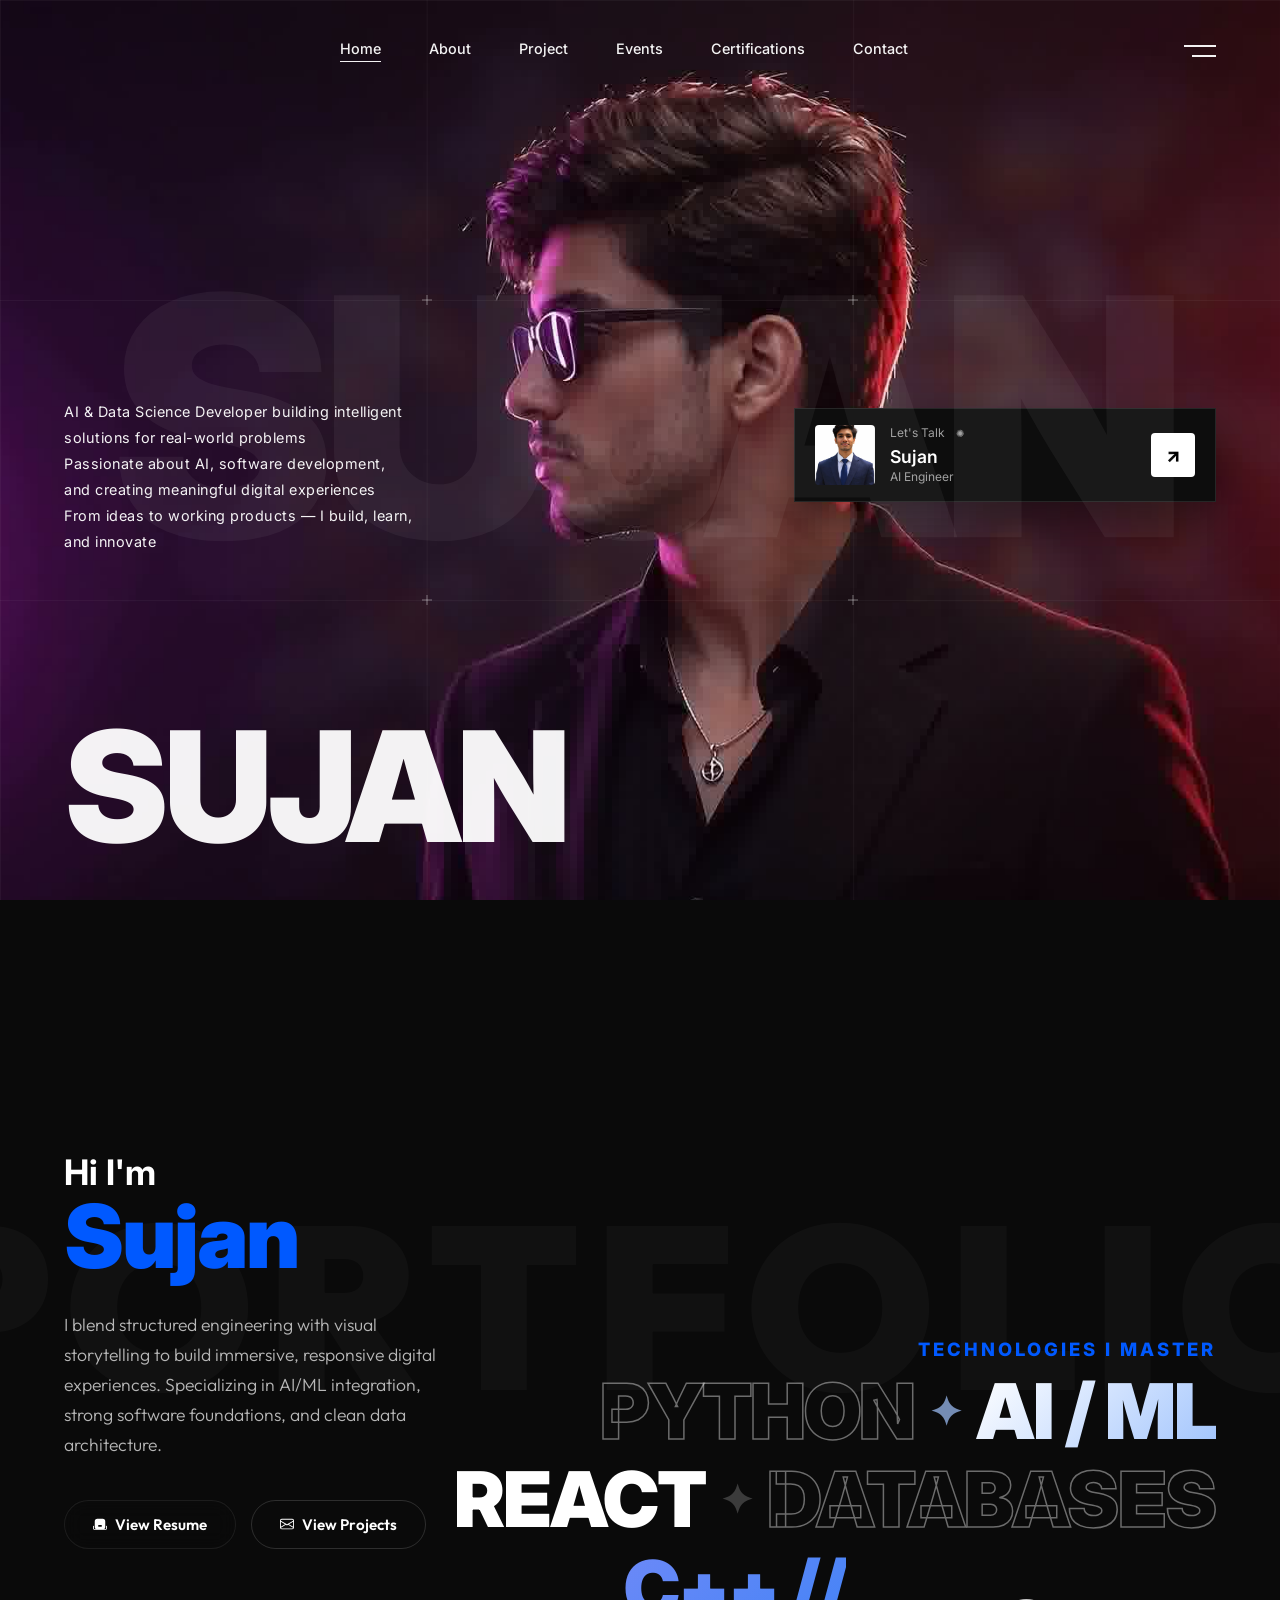
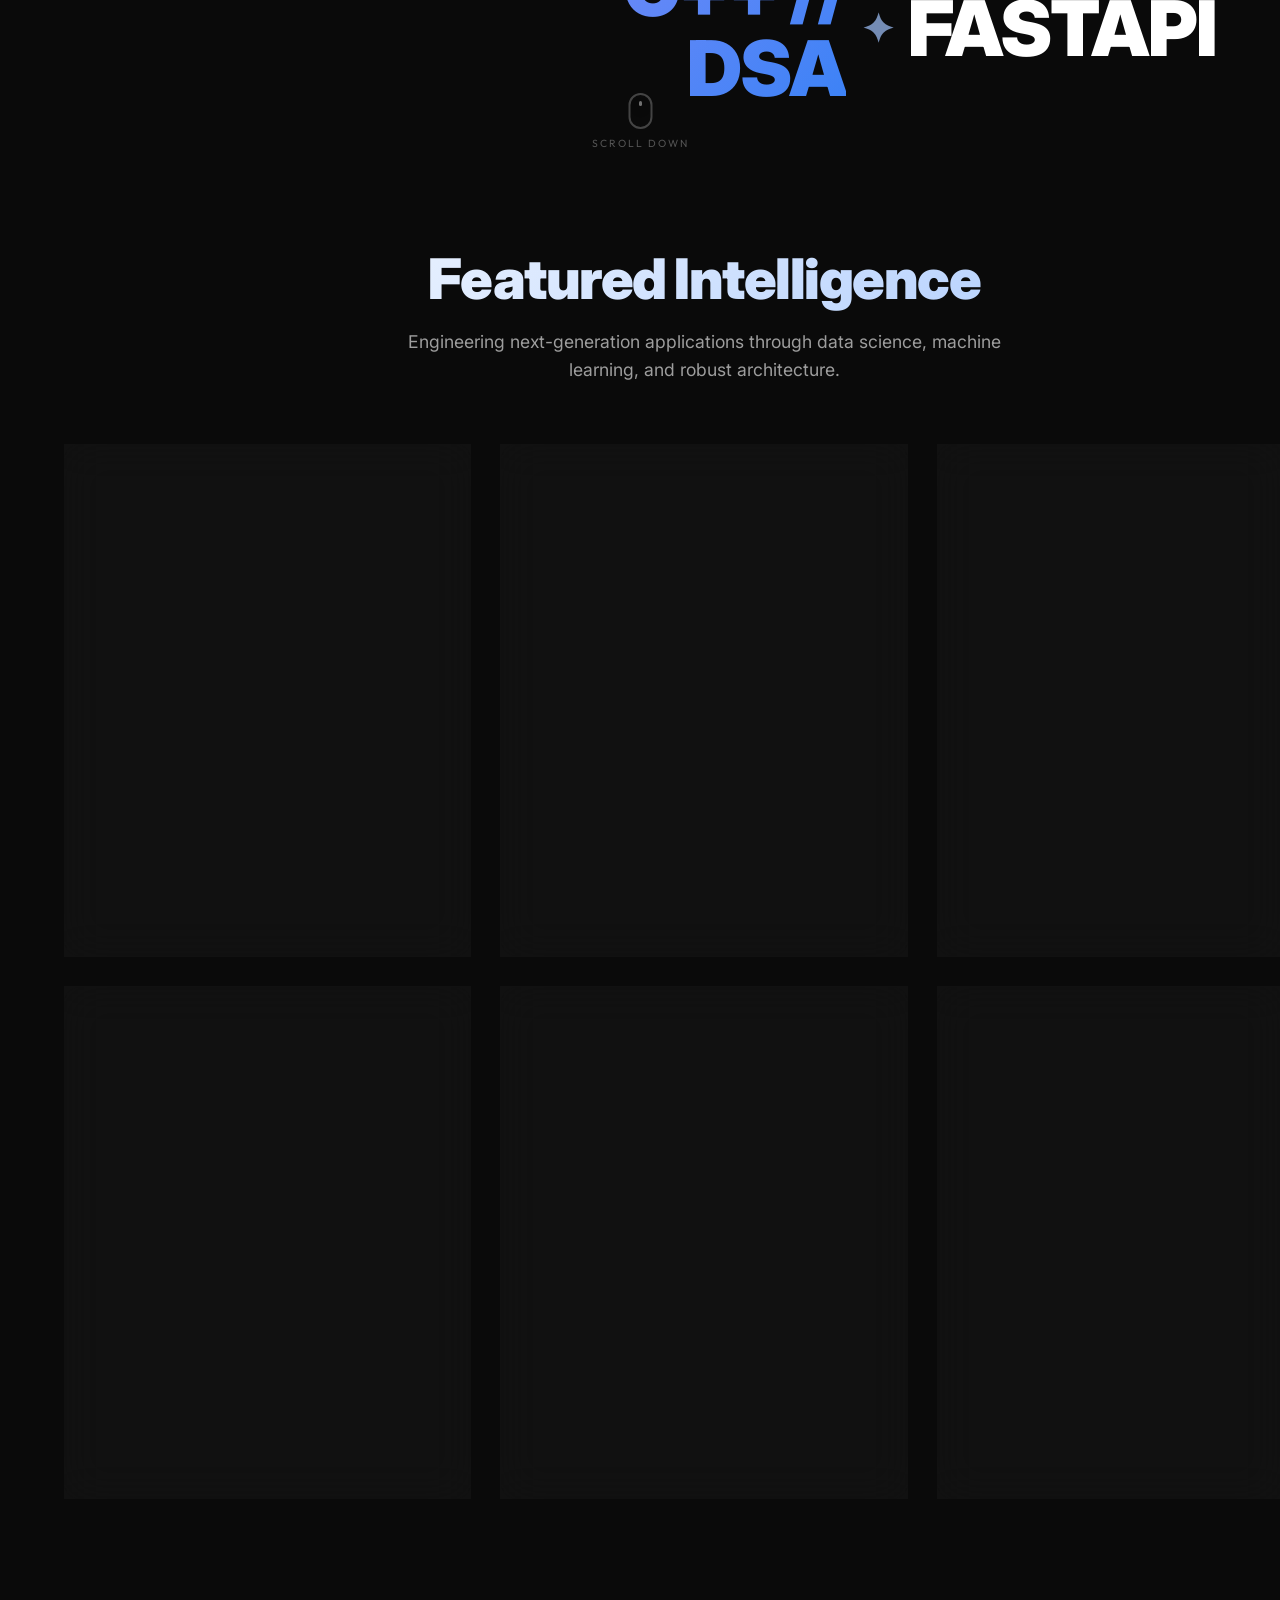
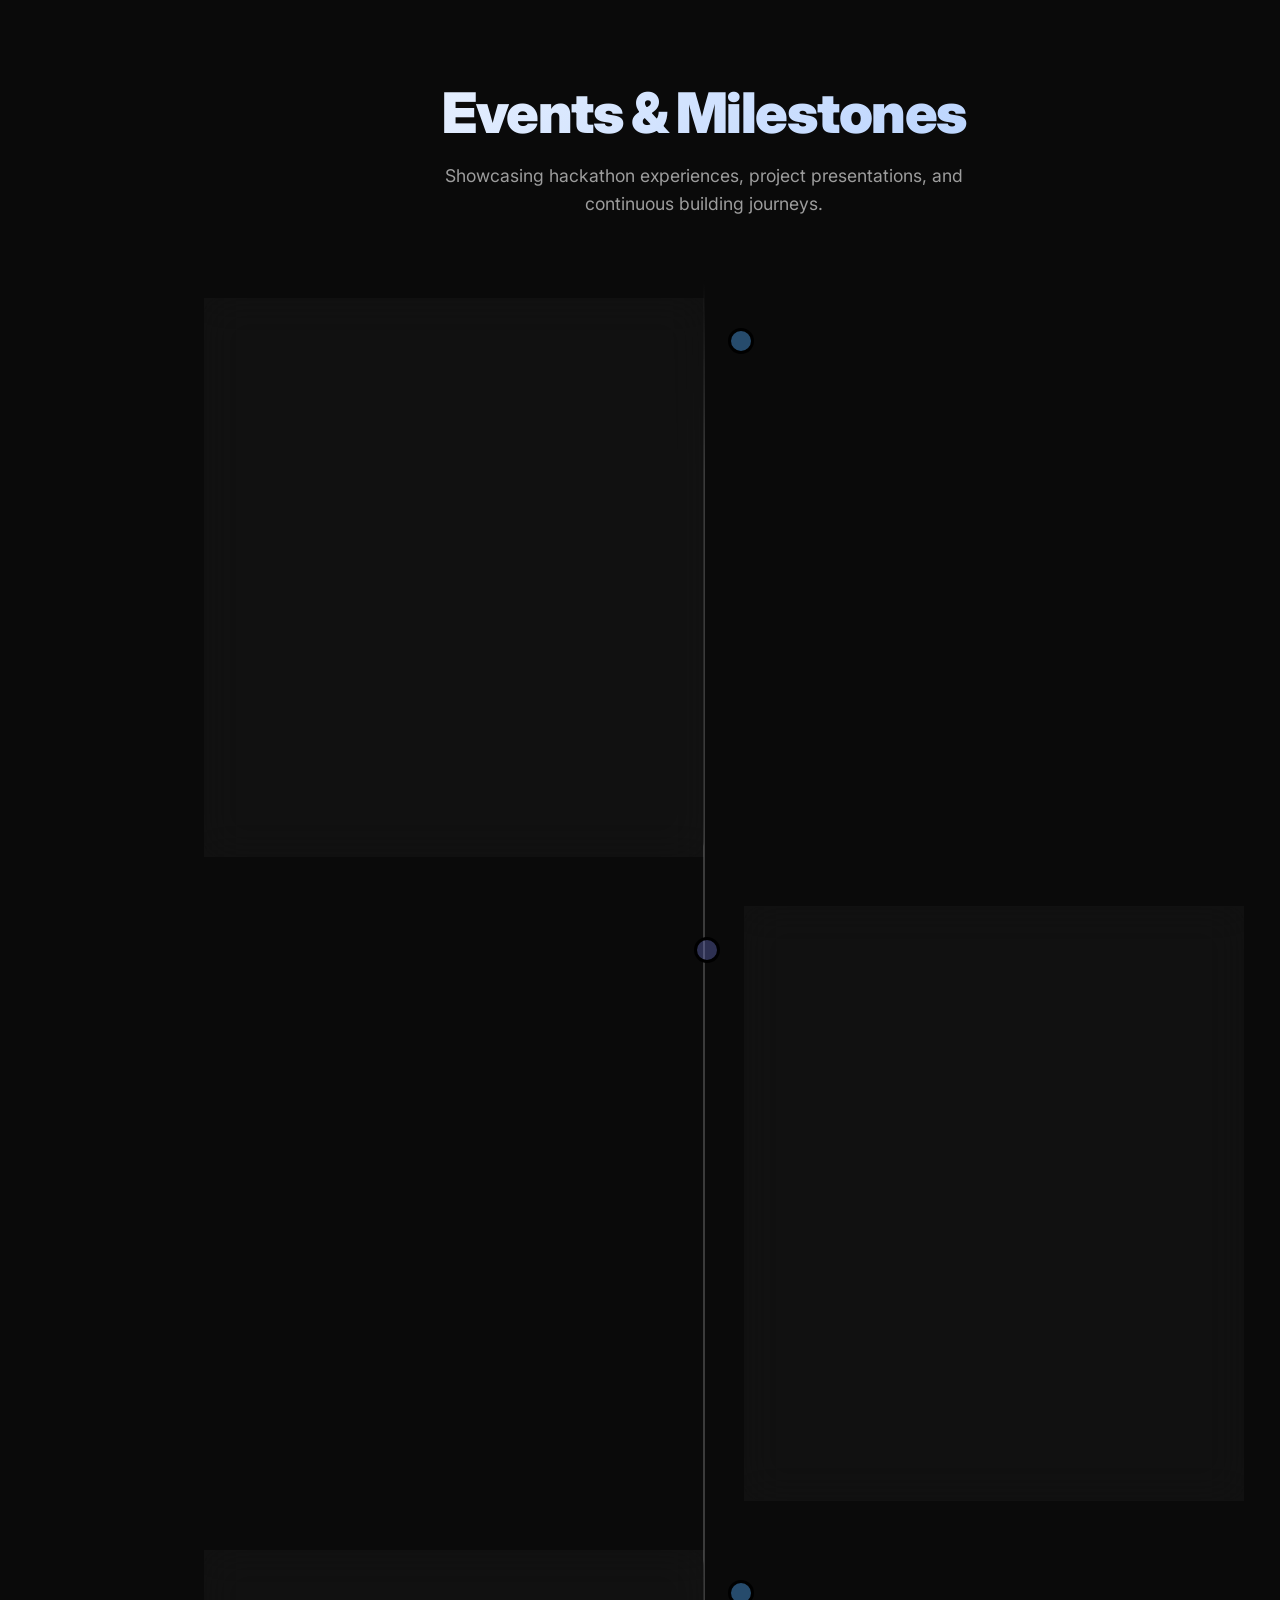
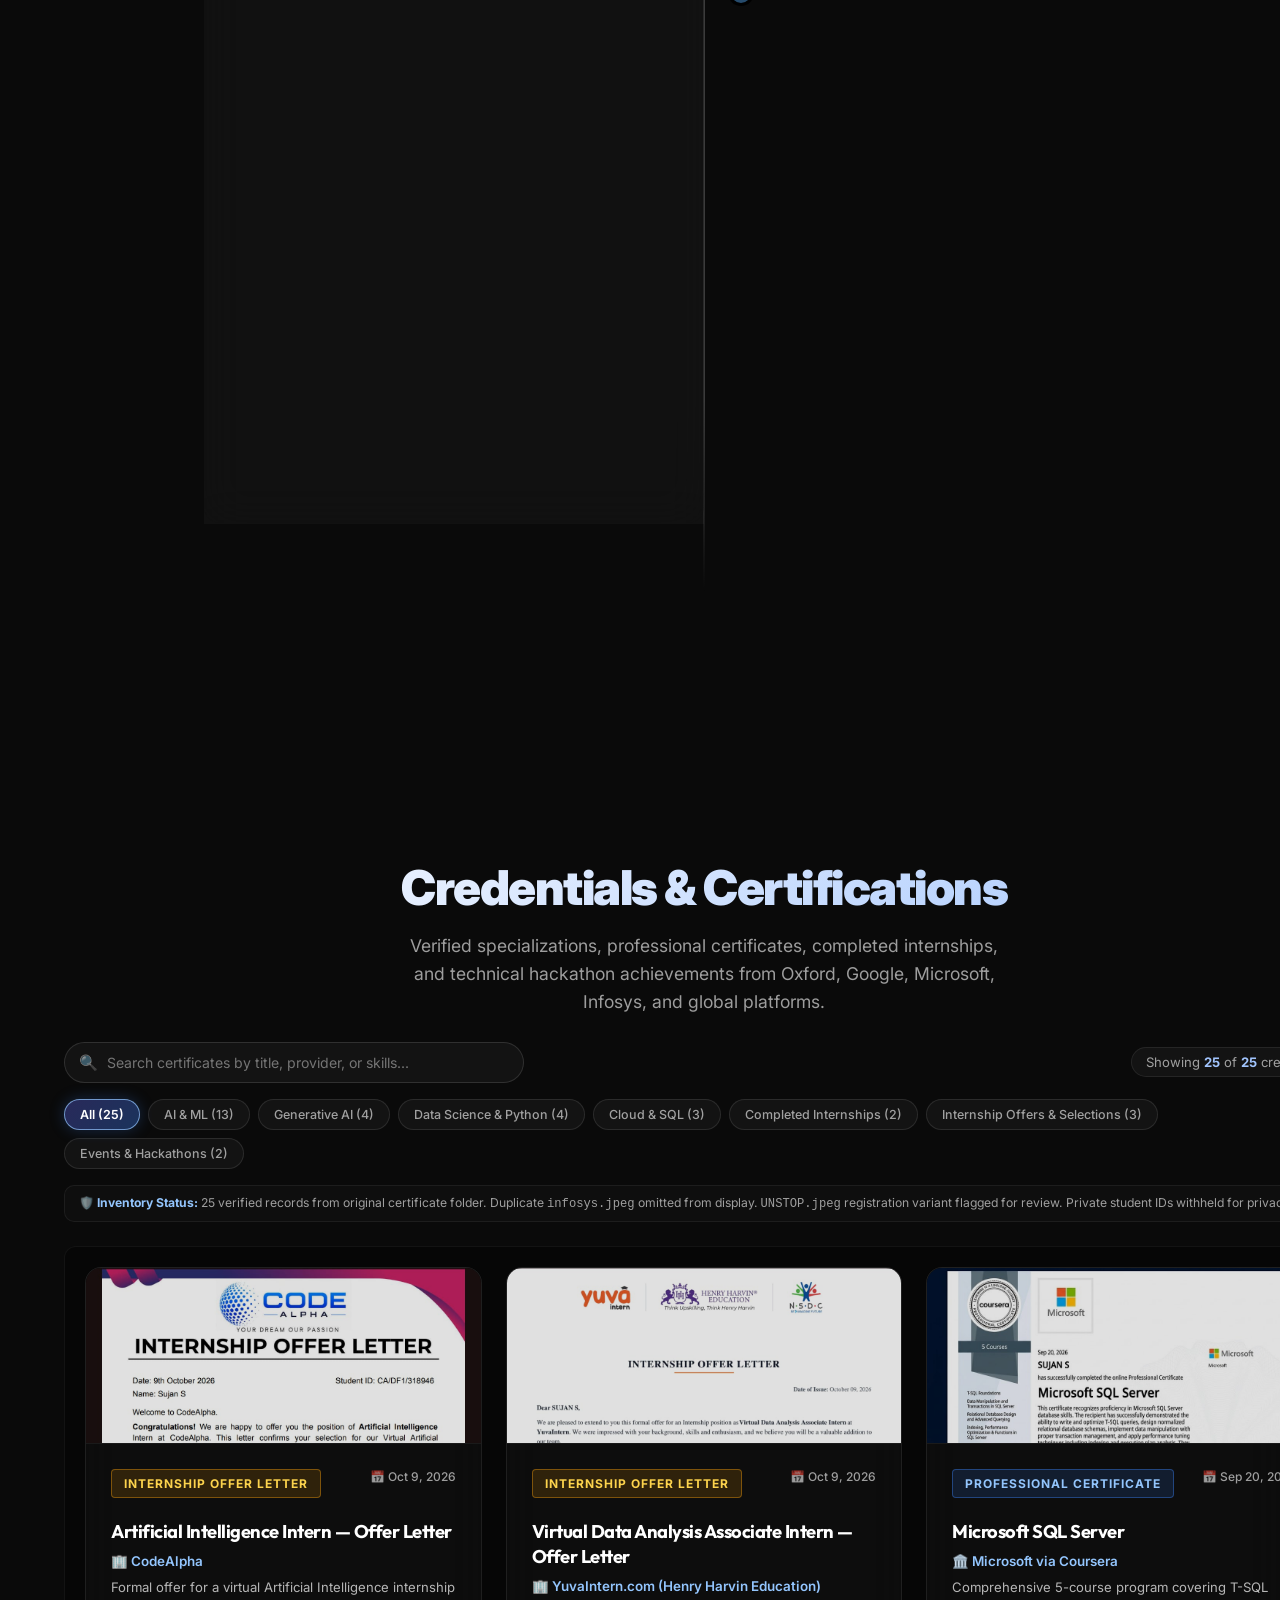
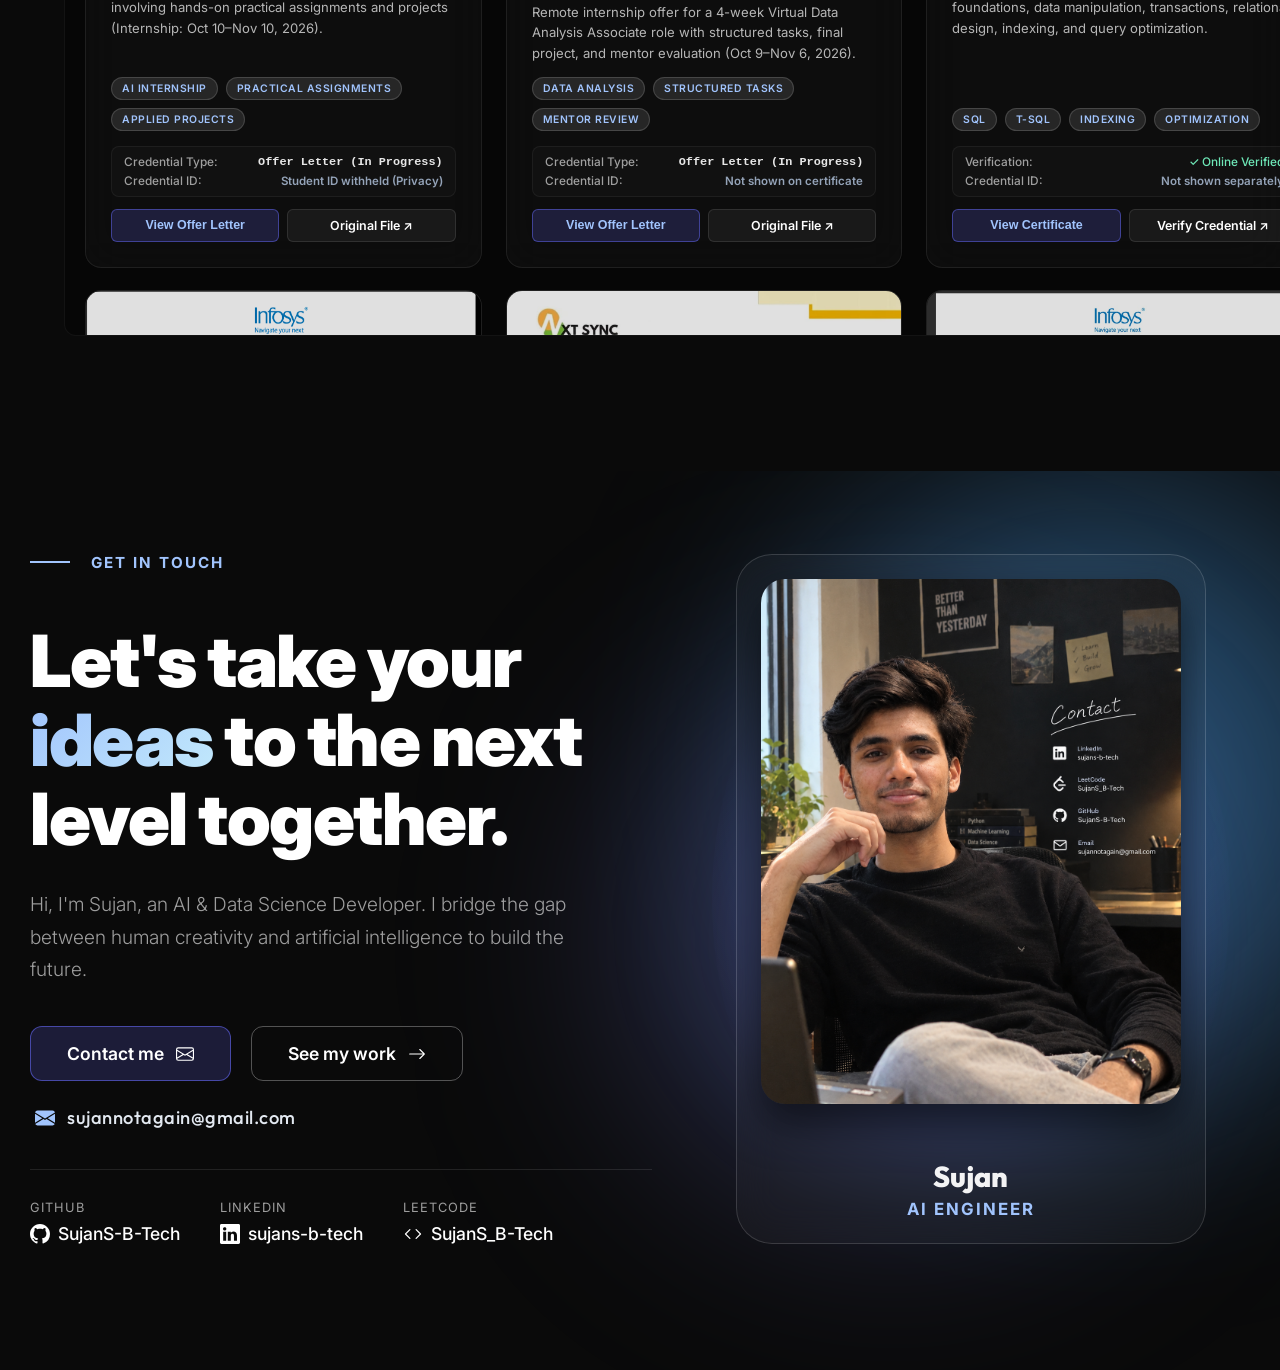
==== commit 62c4354b: "Fix: clean asset structure, add SEO meta tags, add analytics, update all image paths" ====
--- a/index.html
+++ b/index.html
@@ -4,12 +4,30 @@
 <head>
     <meta charset="UTF-8">
     <meta name="viewport" content="width=device-width, initial-scale=1.0">
-    <title>Scroll Animation Portfolio</title>
+    <meta name="description" content="Sujan - AI & Data Science Developer building intelligent solutions for real-world problems. Specializing in AI/ML integration, software development, and clean data architecture. Projects: Agroneon AI, DayFlow, SafeRoute AI, AI Telehealth, SEVASAKSHI, SATYARANG.">
+    <meta name="keywords" content="AI, Data Science, Machine Learning, Python, React, FastAPI, India, Bengaluru, Developer, Engineer">
+    <meta name="author" content="Sujan">
+    <meta name="robots" content="index, follow">
+    <title>Sujan | AI & Data Science Developer</title>
     <script>
         if ('scrollRestoration' in history) {
             history.scrollRestoration = 'manual';
         }
     </script>
+    <!-- Open Graph / Facebook -->
+    <meta property="og:type" content="website">
+    <meta property="og:url" content="https://portfolio-five-chi-sfn6zmbqal.vercel.app/">
+    <meta property="og:title" content="Sujan | AI & Data Science Developer">
+    <meta property="og:description" content="AI & Data Science Developer building intelligent solutions for real-world problems. Specializing in AI/ML integration, software development, and clean data architecture.">
+    <meta property="og:image" content="https://portfolio-five-chi-sfn6zmbqal.vercel.app/assets/contact.png">
+    <meta property="og:site_name" content="Sujan Portfolio">
+    <!-- Twitter -->
+    <meta property="twitter:card" content="summary_large_image">
+    <meta property="twitter:url" content="https://portfolio-five-chi-sfn6zmbqal.vercel.app/">
+    <meta property="twitter:title" content="Sujan | AI & Data Science Developer">
+    <meta property="twitter:description" content="AI & Data Science Developer building intelligent solutions for real-world problems.">
+    <meta property="twitter:image" content="https://portfolio-five-chi-sfn6zmbqal.vercel.app/assets/contact.png">
+    <meta name="theme-color" content="#0a0a0a">
     <link rel="stylesheet" href="style.css">
 </head>
 
@@ -68,7 +86,7 @@
                 <div class="hero-right-col">
                     <div class="card card-dark">
                         <div class="card-dark-left">
-                            <img src="avatar.jpg.jpeg" alt="avatar" class="avatar">
+                            <img src="assets/avatar.jpg" alt="avatar" class="avatar">
                             <div class="talk-details">
                                 <span class="talk-title">Let's Talk <span
                                         style="margin-left:8px; font-size:10px;">✺</span></span>
@@ -181,7 +199,7 @@
                     <!-- 1. AGRONEON AI -->
                     <div class="glass-card group" onclick="openModal('modal-agroneon')">
                         <div class="card-graphic">
-                            <img src="agroneon.png" alt="AGRONEON AI">
+                            <img src="assets/agroneon.png" alt="AGRONEON AI">
                             <div class="hover-overlay"><span class="explore-btn">View Details ↗</span></div>
                         </div>
                         <div class="card-info">
@@ -221,7 +239,7 @@
                     <!-- 3. SafeRoute AI -->
                     <div class="glass-card group" onclick="openModal('modal-saferoute')">
                         <div class="card-graphic">
-                            <img src="saferoute ai.png" alt="SafeRoute AI">
+                            <img src="assets/saferoute-ai.png" alt="SafeRoute AI">
                             <div class="hover-overlay"><span class="explore-btn">View Details ↗</span></div>
                         </div>
                         <div class="card-info">
@@ -241,7 +259,7 @@
                     <!-- 4. AI Telehealth -->
                     <div class="glass-card group" onclick="openModal('modal-telehealth')">
                         <div class="card-graphic">
-                            <img src="healthcare.jpg" alt="AI Telehealth">
+                            <img src="assets/healthcare.jpg" alt="AI Telehealth">
                             <div class="hover-overlay"><span class="explore-btn">View Details ↗</span></div>
                         </div>
                         <div class="card-info">
@@ -261,7 +279,7 @@
                     <!-- 5. SEVASAKSHI -->
                     <div class="glass-card group" onclick="openModal('modal-sevasakshi')">
                         <div class="card-graphic">
-                            <img src="smartinspect.png" alt="SEVASAKSHI">
+                            <img src="assets/smartinspect.png" alt="SEVASAKSHI">
                             <div class="hover-overlay"><span class="explore-btn">View Details ↗</span></div>
                         </div>
                         <div class="card-info">
@@ -281,7 +299,7 @@
                     <!-- 6. SATYARANG -->
                     <div class="glass-card group" onclick="openModal('modal-satyarang')">
                         <div class="card-graphic">
-                            <img src="SIH2026_SATYARANG.pptx.png" alt="SATYARANG">
+                            <img src="assets/satyarang.png" alt="SATYARANG">
                             <div class="hover-overlay"><span class="explore-btn">View Details ↗</span></div>
                         </div>
                         <div class="card-info">
@@ -318,8 +336,8 @@
                         <div class="timeline-dot glow-blue"></div>
                         <div class="timeline-content glass-card group" onclick="openModal('modal-xactitude-gallery')" style="cursor: pointer;">
                             <div class="card-graphic timeline-img" style="display: grid; grid-template-columns: 1fr 1fr; gap: 4px; position: relative; background: rgba(0,0,0,0.5);">
-                                <img src="KJ/KJ.jpeg" style="width: 100%; height: 100%; object-fit: cover;" alt="XACTITUDE Highlight 1">
-                                <img src="KJ/4.png" style="width: 100%; height: 100%; object-fit: cover;" alt="XACTITUDE Highlight 2">
+                                <img src="assets/xactitude-1.jpeg" style="width: 100%; height: 100%; object-fit: cover;" alt="XACTITUDE Highlight 1">
+                                <img src="assets/xactitude-3.png" style="width: 100%; height: 100%; object-fit: cover;" alt="XACTITUDE Highlight 2">
                                 <div class="hover-overlay"><span class="explore-btn">View Gallery ↗</span></div>
                             </div>
                             <div class="card-info">
@@ -340,8 +358,8 @@
                         <div class="timeline-dot glow-purple"></div>
                         <div class="timeline-content glass-card group" onclick="openModal('modal-odoo-gallery')" style="cursor: pointer;">
                             <div class="card-graphic timeline-img" style="display: grid; grid-template-columns: 1fr 1fr; gap: 4px; position: relative; background: rgba(0,0,0,0.5);">
-                                <img src="odoo/WhatsApp Image 2026-10-07 at 2.06.37 PM.jpeg" style="width: 100%; height: 100%; object-fit: cover;" alt="Odoo Highlight">
-                                <video src="odoo/3.mp4" autoplay loop muted playsinline style="width: 100%; height: 100%; object-fit: cover; pointer-events: none;"></video>
+                                <img src="assets/odoo-nmit.jpg" style="width: 100%; height: 100%; object-fit: cover;" alt="Odoo Highlight">
+                                <video src="assets/odoo-3.mp4" autoplay loop muted playsinline style="width: 100%; height: 100%; object-fit: cover; pointer-events: none;"></video>
                                 <div class="hover-overlay"><span class="explore-btn">View Gallery ↗</span></div>
                             </div>
                             <div class="card-info">
@@ -365,7 +383,7 @@
                         <div class="timeline-dot glow-blue"></div>
                         <div class="timeline-content glass-card group" onclick="openModal('modal-sih-gallery')" style="cursor: pointer;">
                             <div class="card-graphic timeline-img" style="position: relative;">
-                                <img src="sih/1.jpg" style="width: 100%; height: 100%; object-fit: cover;" alt="SIH Internal Hackathon">
+                                <img src="assets/sih-1.jpg" style="width: 100%; height: 100%; object-fit: cover;" alt="SIH Internal Hackathon">
                                 <div class="hover-overlay"><span class="explore-btn">View Gallery ↗</span></div>
                             </div>
                             <div class="card-info">
@@ -1406,7 +1424,7 @@
                         <div style="position: absolute; width: 100%; height: 100%; border-radius: 50%; background: radial-gradient(circle, rgba(99,102,241,0.25) 0%, transparent 65%); z-index: -1;"></div>
                         
                         <div class="glass-card" style="padding: 24px; border-radius: 36px; transform: scale(1); transition: transform 0.5s cubic-bezier(0.175, 0.885, 0.32, 1.275); width: 85%; max-width: 420px; border: 1px solid rgba(255,255,255,0.15);" onmouseover="this.style.transform='scale(1.03)'" onmouseout="this.style.transform='scale(1)'">
-                            <img src="Contact.png" alt="Sujan Avatar" style="width: 100%; height: auto; border-radius: 24px; box-shadow: 0 20px 40px rgba(0,0,0,0.6); object-fit: cover; aspect-ratio: 4/5;">
+                            <img src="assets/contact.png" alt="Sujan Avatar" style="width: 100%; height: auto; border-radius: 24px; box-shadow: 0 20px 40px rgba(0,0,0,0.6); object-fit: cover; aspect-ratio: 4/5;">
                             <div style="margin-top: 25px; text-align: center;">
                                 <h3 style="font-size: 1.8rem; margin-bottom: 5px; font-weight: 800; font-family: 'Outfit', sans-serif;">Sujan</h3>
                                 <p style="color: #a1c4fd; margin: 0; font-size: 1.05rem; font-weight: 700; letter-spacing: 2px; text-transform: uppercase;">AI Engineer</p>
@@ -1604,10 +1622,10 @@
                 <h3 class="modal-subtitle">Event Photos & Presentation</h3>
             </div>
             <div class="modal-body" style="display: flex; flex-direction: column; gap: 30px; padding-top: 15px;">
-                <img src="KJ/KJ.jpeg" style="width: 100%; border-radius: 12px; box-shadow: 0 10px 30px rgba(0,0,0,0.5);">
-                <video src="KJ/3.mp4" autoplay loop muted controls style="width: 100%; border-radius: 12px; box-shadow: 0 10px 30px rgba(0,0,0,0.5);"></video>
-                <img src="KJ/2.jpeg" style="width: 100%; border-radius: 12px; box-shadow: 0 10px 30px rgba(0,0,0,0.5);">
-                <img src="KJ/4.png" style="width: 100%; border-radius: 12px; box-shadow: 0 10px 30px rgba(0,0,0,0.5);">
+                <img src="assets/xactitude-1.jpeg" style="width: 100%; border-radius: 12px; box-shadow: 0 10px 30px rgba(0,0,0,0.5);">
+                <video src="assets/xactitude-video.mp4" autoplay loop muted controls style="width: 100%; border-radius: 12px; box-shadow: 0 10px 30px rgba(0,0,0,0.5);"></video>
+                <img src="assets/xactitude-2.jpeg" style="width: 100%; border-radius: 12px; box-shadow: 0 10px 30px rgba(0,0,0,0.5);">
+                <img src="assets/xactitude-3.png" style="width: 100%; border-radius: 12px; box-shadow: 0 10px 30px rgba(0,0,0,0.5);">
             </div>
         </div>
     </div>
@@ -1622,9 +1640,9 @@
                 <h3 class="modal-subtitle">Event Photos & Presentation</h3>
             </div>
             <div class="modal-body" style="display: flex; flex-direction: column; gap: 30px; padding-top: 15px;">
-                <img src="odoo/WhatsApp%20Image%202026-10-07%20at%202.06.37%20PM.jpeg" style="width: 100%; border-radius: 12px; box-shadow: 0 10px 30px rgba(0,0,0,0.5);">
-                <video src="odoo/3.mp4" autoplay loop muted playsinline style="width: 100%; border-radius: 12px; box-shadow: 0 10px 30px rgba(0,0,0,0.5); pointer-events: none;"></video>
-                <video src="odoo/WhatsApp%20Video%202026-10-07%20at%202.06.37%20PM.mp4" autoplay loop muted playsinline style="width: 100%; border-radius: 12px; box-shadow: 0 10px 30px rgba(0,0,0,0.5); pointer-events: none;"></video>
+                <img src="assets/odoo-nmit.jpg" style="width: 100%; border-radius: 12px; box-shadow: 0 10px 30px rgba(0,0,0,0.5);">
+                <video src="assets/odoo-3.mp4" autoplay loop muted playsinline style="width: 100%; border-radius: 12px; box-shadow: 0 10px 30px rgba(0,0,0,0.5); pointer-events: none;"></video>
+                <video src="assets/odoo-video.mp4" autoplay loop muted playsinline style="width: 100%; border-radius: 12px; box-shadow: 0 10px 30px rgba(0,0,0,0.5); pointer-events: none;"></video>
             </div>
         </div>
     </div>
@@ -1639,7 +1657,7 @@
                 <h3 class="modal-subtitle">Event Photos</h3>
             </div>
             <div class="modal-body" style="display: flex; flex-direction: column; gap: 30px; padding-top: 15px;">
-                <img src="sih/1.jpg" style="width: 100%; border-radius: 12px; box-shadow: 0 10px 30px rgba(0,0,0,0.5);">
+                <img src="assets/sih-1.jpg" style="width: 100%; border-radius: 12px; box-shadow: 0 10px 30px rgba(0,0,0,0.5);">
             </div>
         </div>
     </div>
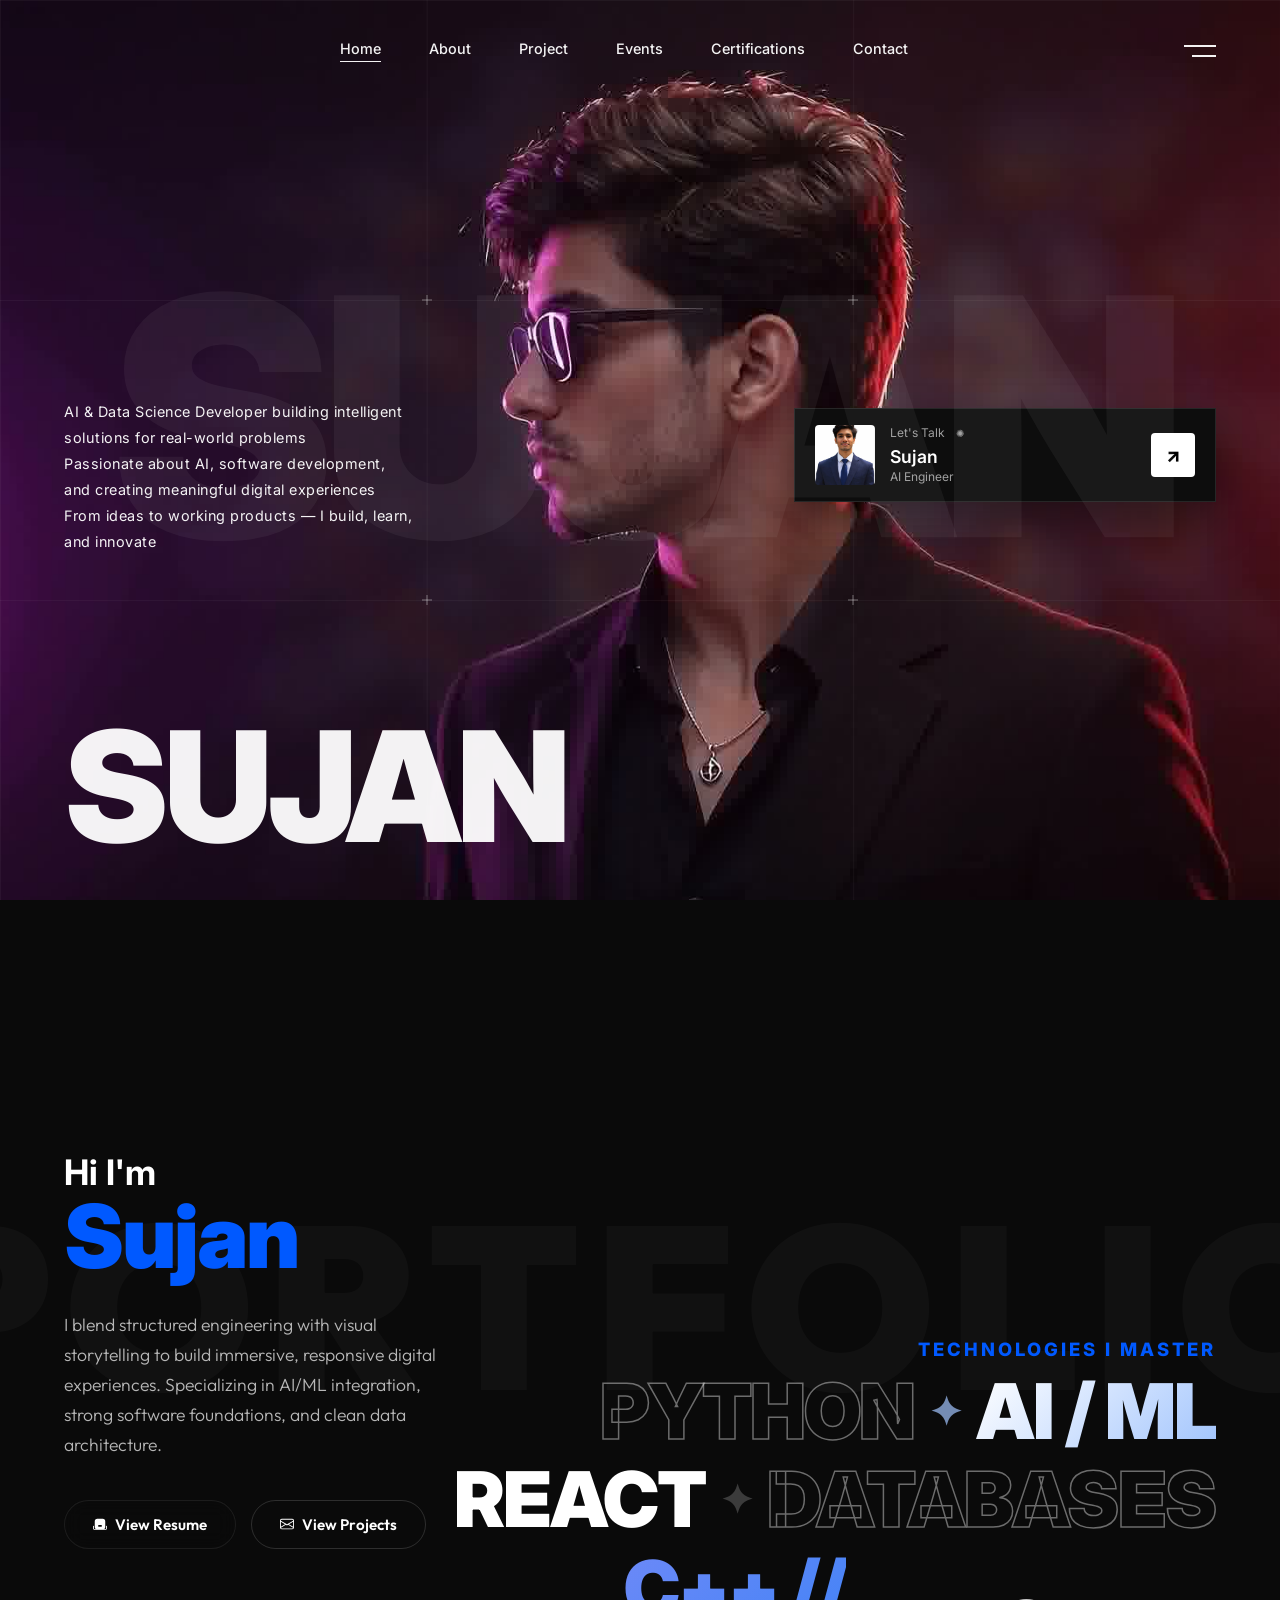
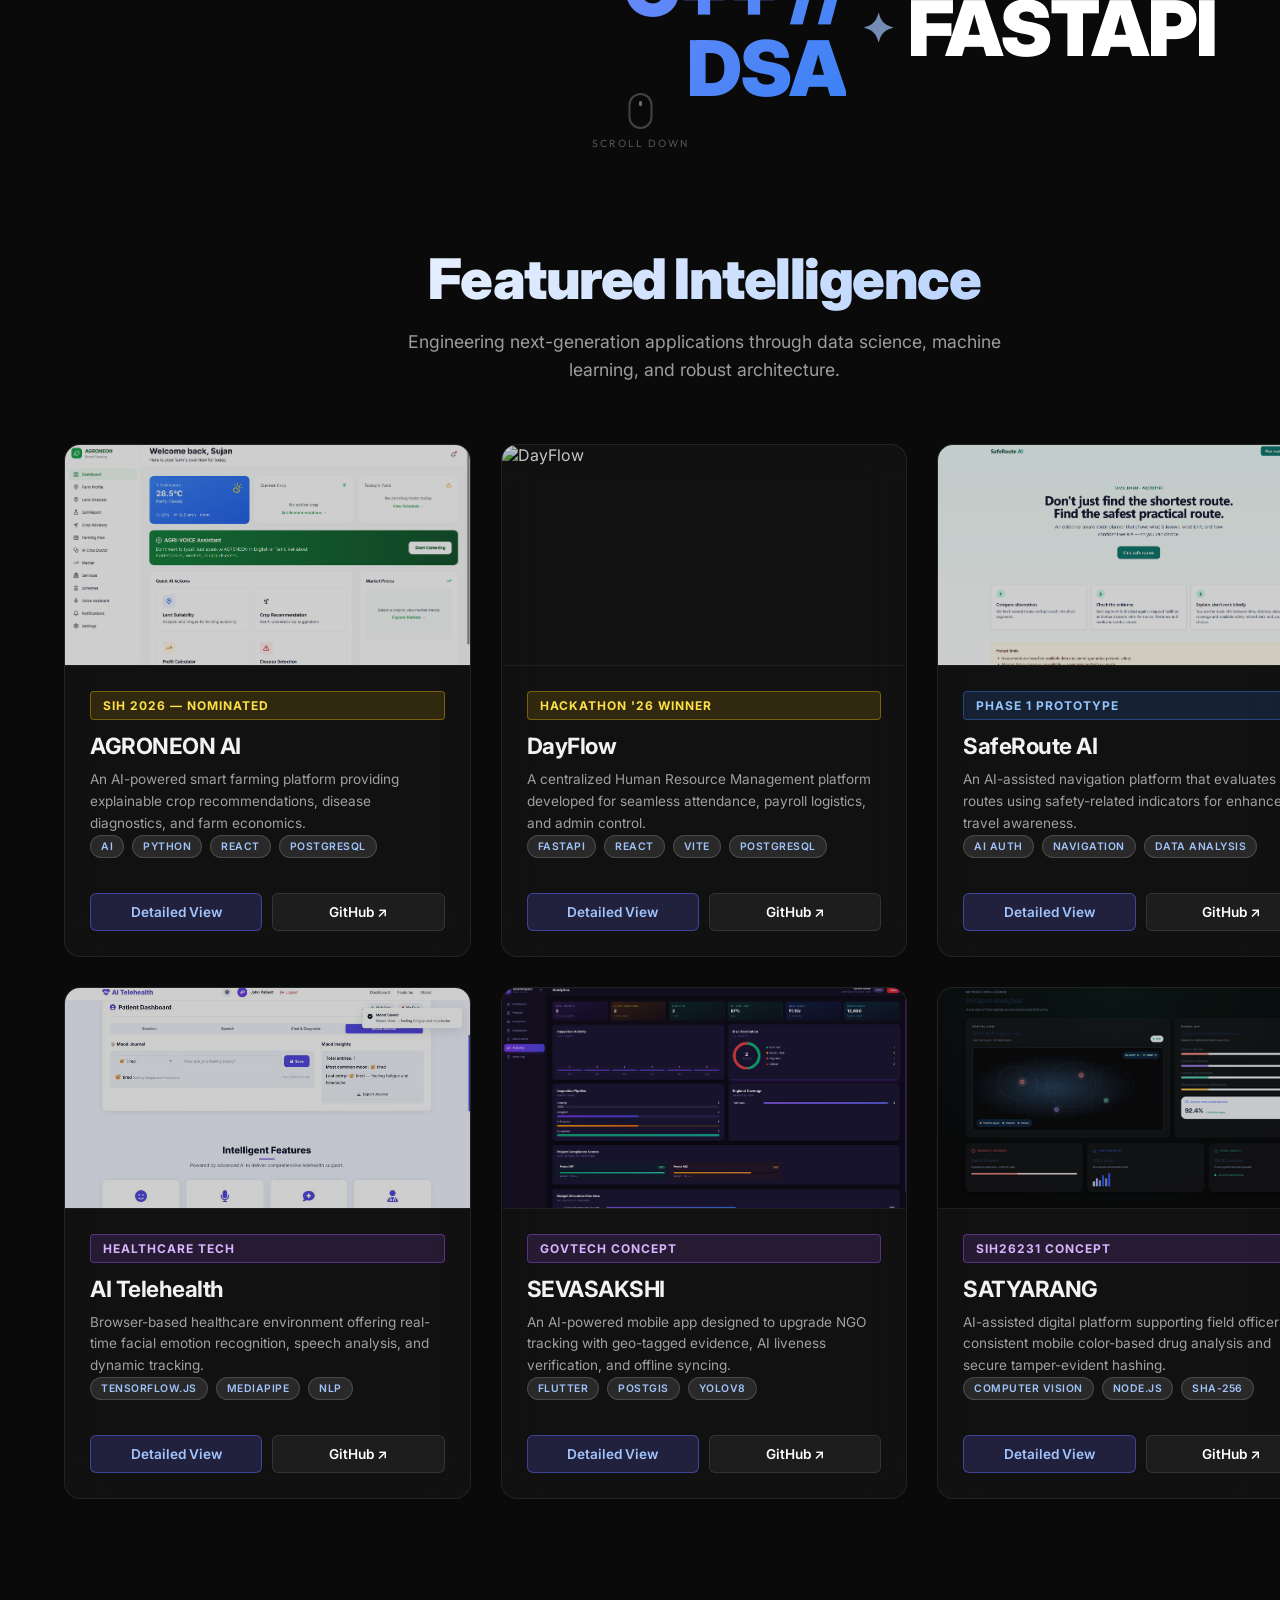
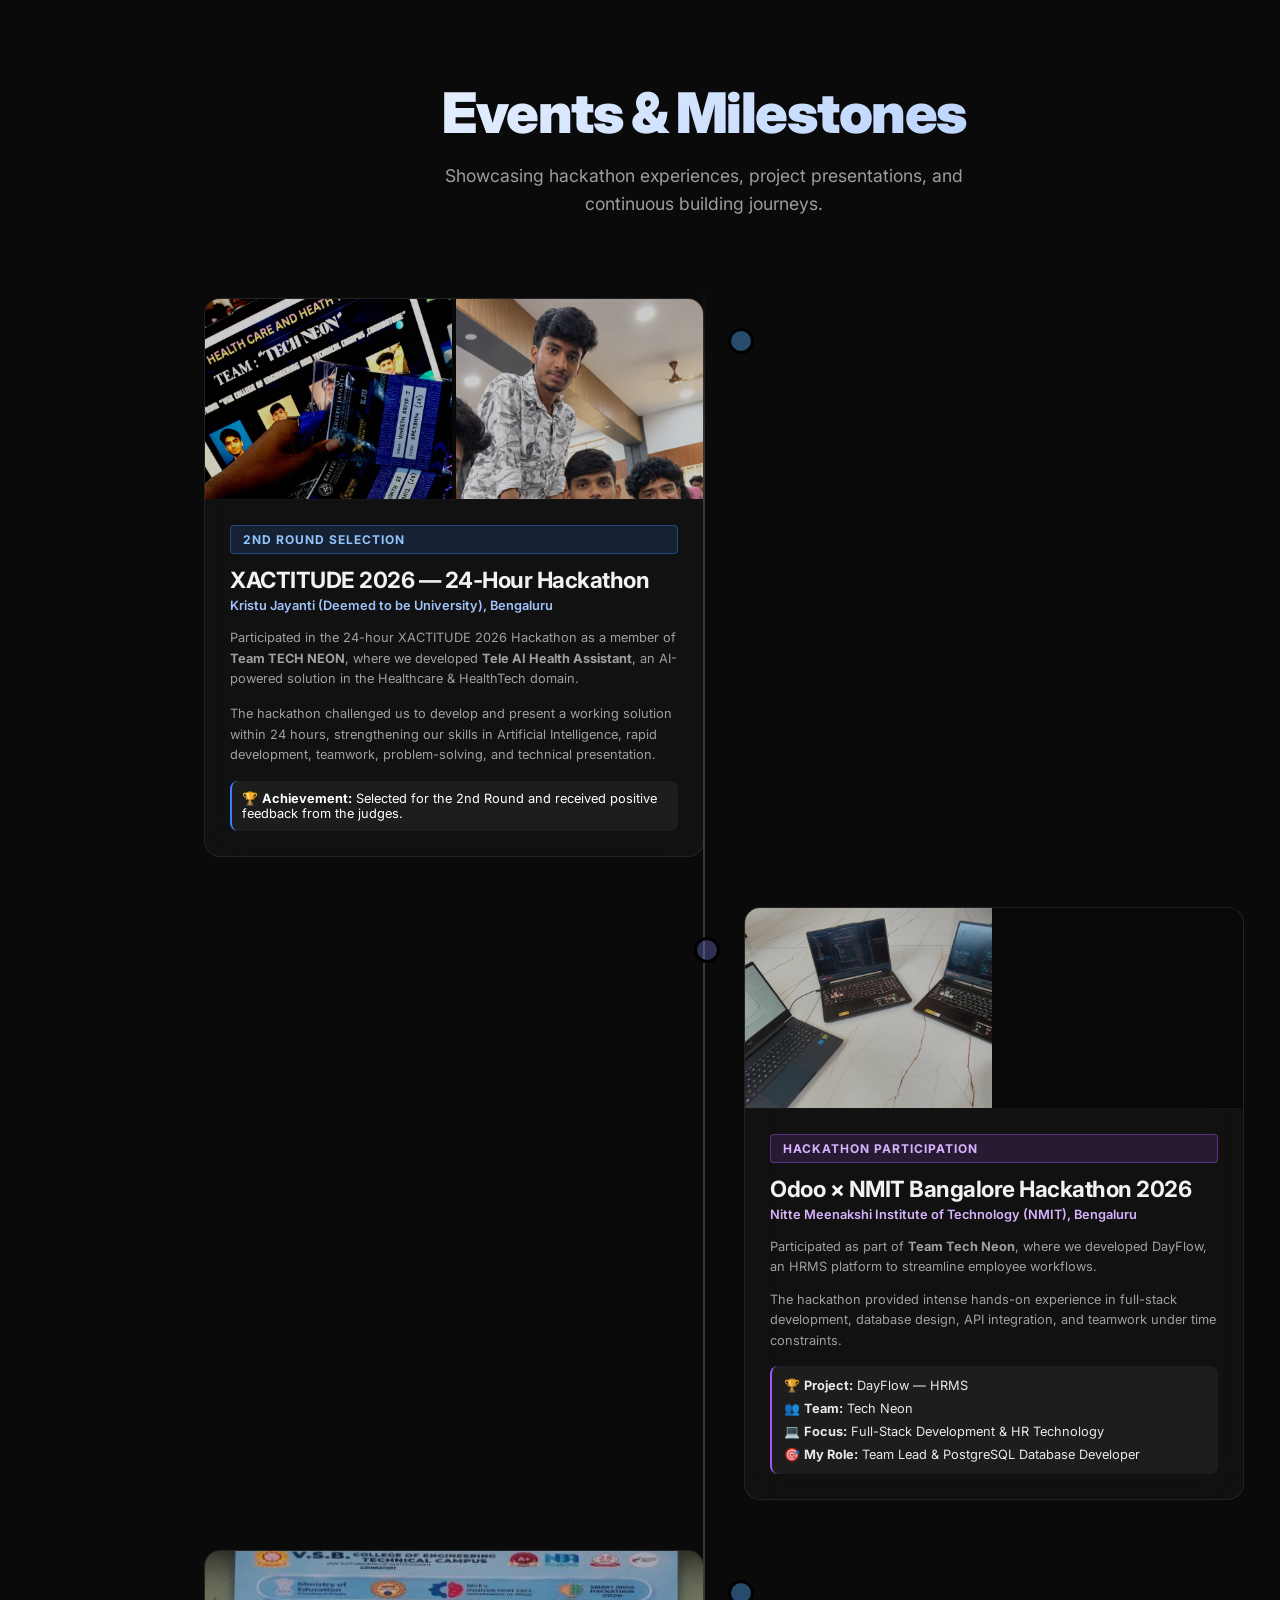
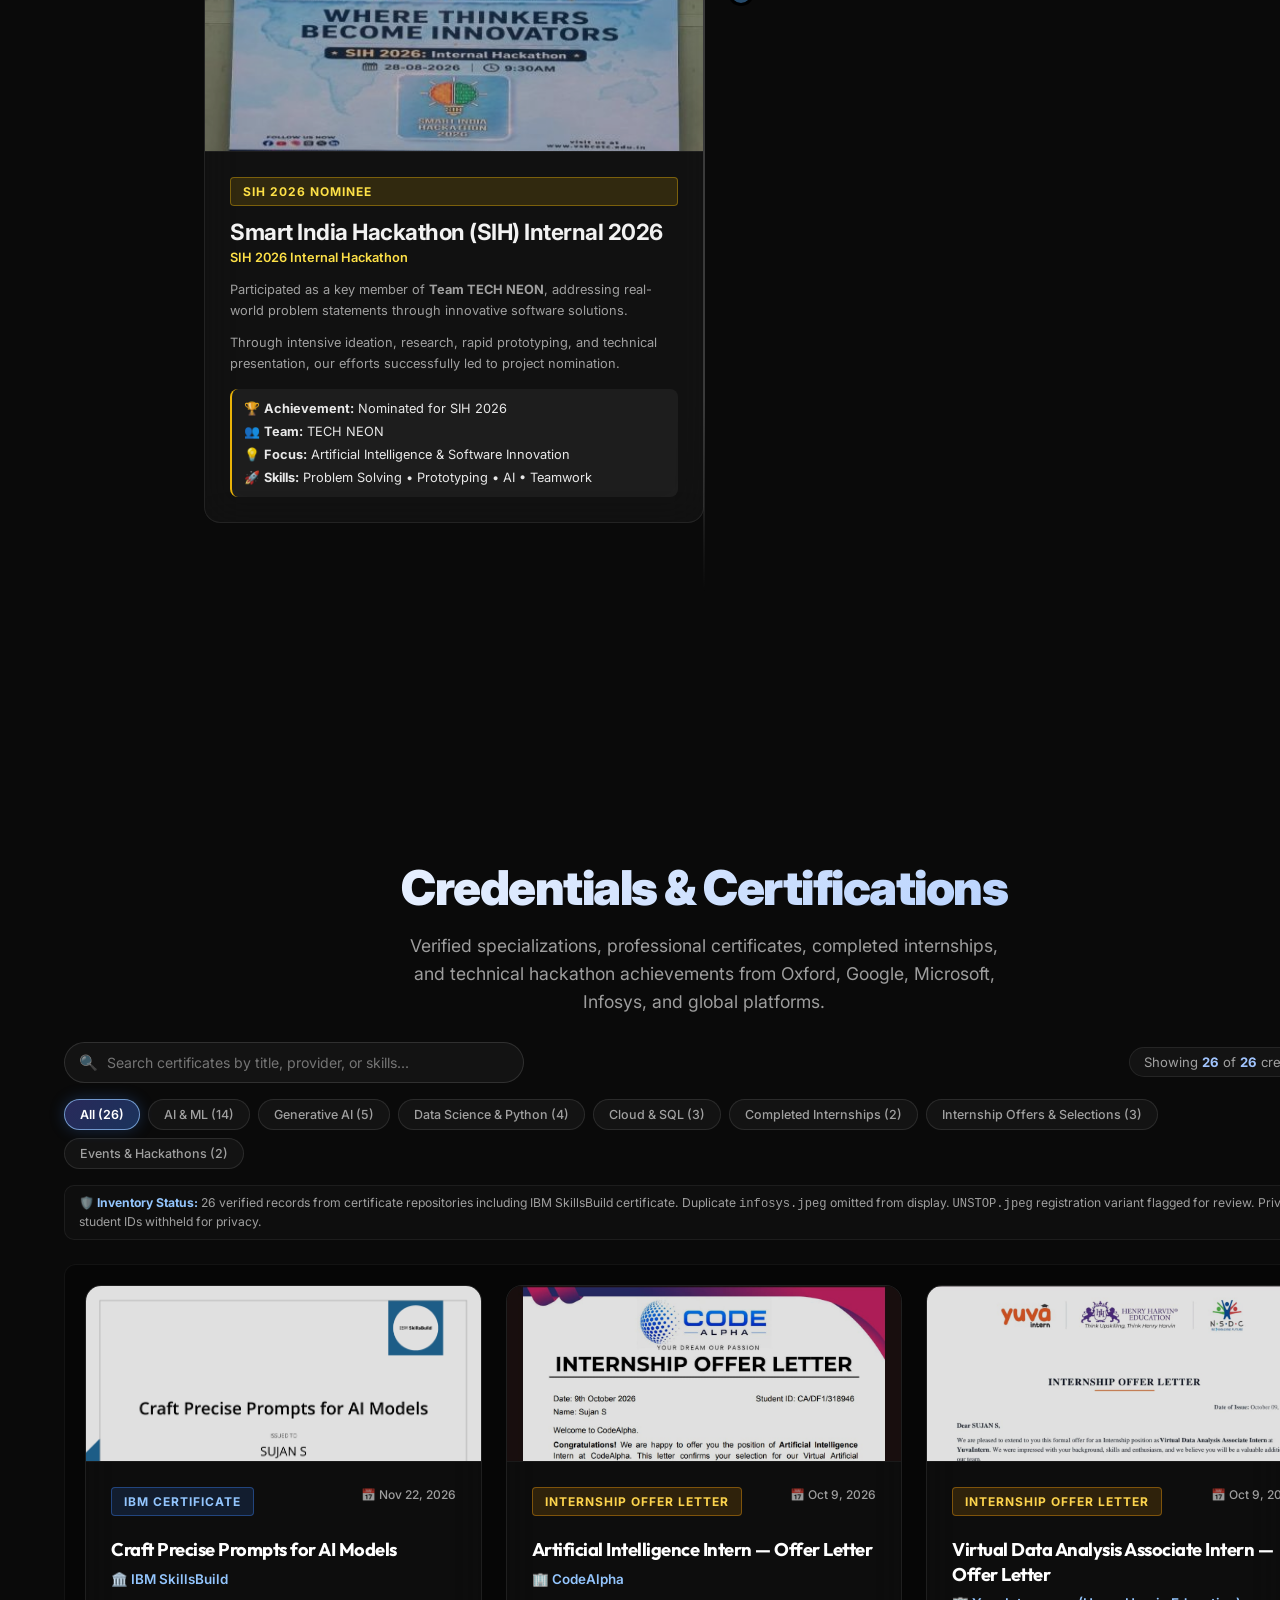
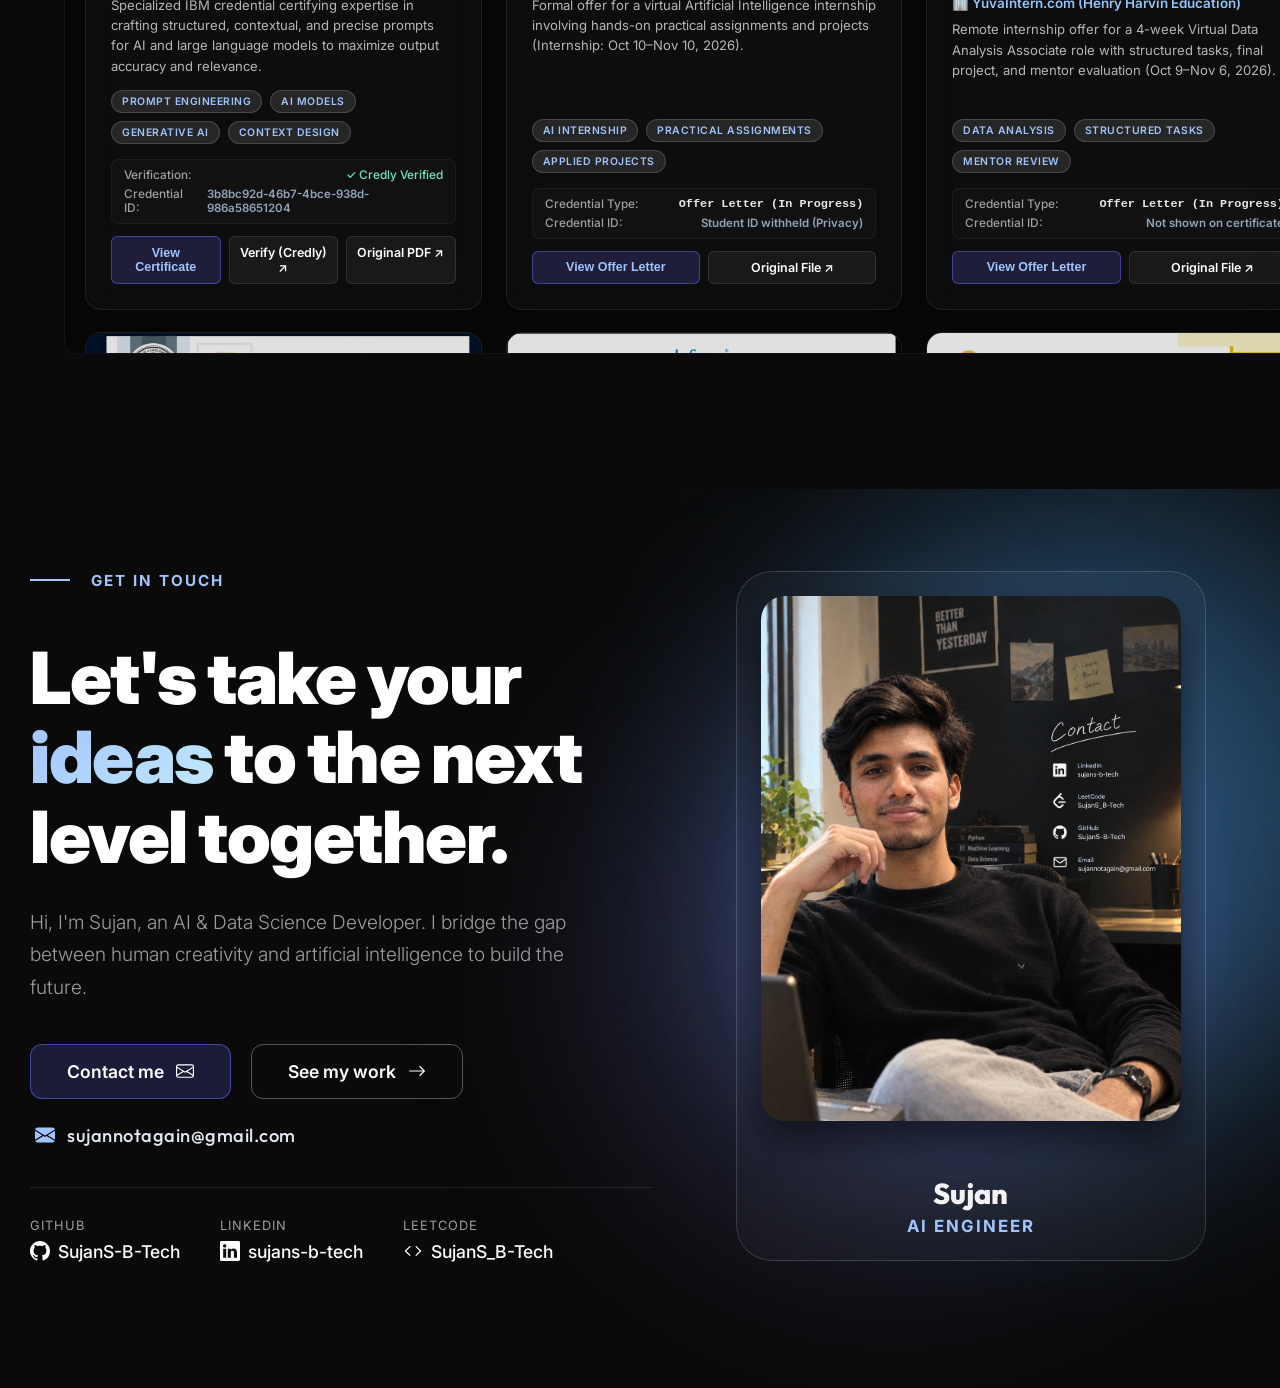
==== commit 3aae54c1: "added certifications" ====
--- a/index.html
+++ b/index.html
@@ -424,14 +424,14 @@
                             <button type="button" id="cert-search-clear" class="cert-search-clear" title="Clear search">×</button>
                         </div>
                         <div class="cert-count-pill" id="cert-count-pill">
-                            Showing <strong id="cert-count-current">25</strong> of <strong id="cert-count-total">25</strong> credentials
+                            Showing <strong id="cert-count-current">26</strong> of <strong id="cert-count-total">26</strong> credentials
                         </div>
                     </div>
 
                     <div class="cert-filters-group" id="cert-filters-group">
-                        <button type="button" class="cert-filter-btn active" data-filter="all">All (25)</button>
-                        <button type="button" class="cert-filter-btn" data-filter="ai-ml">AI & ML (13)</button>
-                        <button type="button" class="cert-filter-btn" data-filter="gen-ai">Generative AI (4)</button>
+                        <button type="button" class="cert-filter-btn active" data-filter="all">All (26)</button>
+                        <button type="button" class="cert-filter-btn" data-filter="ai-ml">AI & ML (14)</button>
+                        <button type="button" class="cert-filter-btn" data-filter="gen-ai">Generative AI (5)</button>
                         <button type="button" class="cert-filter-btn" data-filter="data-python">Data Science & Python (4)</button>
                         <button type="button" class="cert-filter-btn" data-filter="cloud-db">Cloud & SQL (3)</button>
                         <button type="button" class="cert-filter-btn" data-filter="internships-completed">Completed Internships (2)</button>
@@ -440,7 +440,7 @@
                     </div>
 
                     <div class="cert-audit-banner">
-                        <span>🛡️ <strong>Inventory Status:</strong> 25 verified records from original certificate folder. Duplicate <code>infosys.jpeg</code> omitted from display. <code>UNSTOP.jpeg</code> registration variant flagged for review. Private student IDs withheld for privacy.</span>
+                        <span>🛡️ <strong>Inventory Status:</strong> 26 verified records from certificate repositories including IBM SkillsBuild certificate. Duplicate <code>infosys.jpeg</code> omitted from display. <code>UNSTOP.jpeg</code> registration variant flagged for review. Private student IDs withheld for privacy.</span>
                     </div>
                 </div>
                 
@@ -448,9 +448,48 @@
                 <div class="cert-grid-wrapper" style="max-height: 72vh; overflow-y: auto; padding: 20px; border-radius: 12px; border: 1px solid rgba(255,255,255,0.05); background: rgba(0,0,0,0.3);">
                     <div class="cert-grid" id="cert-cards-grid" style="display: grid; grid-template-columns: repeat(auto-fill, minmax(310px, 1fr)); gap: 24px;">
 
-                        <!-- 1. CodeAlpha Offer Letter -->
-                        <div class="glass-card cert-card group" data-category="internships-offers" data-index="0" data-title="Artificial Intelligence Intern — Offer Letter" data-provider="CodeAlpha" data-skills="AI Internship, Practical Assignments, Applied Projects">
+                        <!-- 1. IBM SkillsBuild — Craft Precise Prompts for AI Models -->
+                        <div class="glass-card cert-card group" data-category="ai-ml gen-ai" data-index="0" data-title="Craft Precise Prompts for AI Models" data-provider="IBM SkillsBuild" data-skills="Prompt Engineering, AI Models, Generative AI, Context Design, LLM Optimization, AI Accuracy">
                             <div class="card-graphic" onclick="openCertModalByIndex(0)">
+                                <img src="./certification/ibm/craft-precise-prompts-for-ai-models-cert.png" alt="Craft Precise Prompts for AI Models Certificate - IBM SkillsBuild" loading="lazy">
+                                <div class="hover-overlay"><span class="explore-btn">View Certificate 🔍</span></div>
+                            </div>
+                            <div class="card-info">
+                                <div class="cert-card-header-meta">
+                                    <span class="status-badge status-blue">IBM Certificate</span>
+                                    <span class="cert-date-text">📅 Nov 22, 2026</span>
+                                </div>
+                                <h3 class="card-title">Craft Precise Prompts for AI Models</h3>
+                                <div class="cert-provider-text">🏛️ IBM SkillsBuild</div>
+                                <p class="card-desc">Specialized IBM credential certifying expertise in crafting structured, contextual, and precise prompts for AI and large language models to maximize output accuracy and relevance.</p>
+                                <div class="badge-container" style="flex-wrap: wrap;">
+                                    <span class="glass-badge">Prompt Engineering</span>
+                                    <span class="glass-badge">AI Models</span>
+                                    <span class="glass-badge">Generative AI</span>
+                                    <span class="glass-badge">Context Design</span>
+                                </div>
+                                <div class="cert-meta-container">
+                                    <div class="cert-meta-row">
+                                        <span class="cert-meta-label">Verification:</span>
+                                        <span class="cert-meta-badge-ver">✓ Credly Verified</span>
+                                    </div>
+                                    <div class="cert-meta-row">
+                                        <span class="cert-meta-label">Credential ID:</span>
+                                        <span class="cert-meta-value" style="font-family: inherit; font-size: 0.72rem; color: #94a3b8;">3b8bc92d-46b7-4bce-938d-986a58651204</span>
+                                    </div>
+                                </div>
+                                <div class="cert-actions-row">
+                                    <button type="button" class="btn-action btn-primary-action" onclick="openCertModalByIndex(0)">View Certificate</button>
+                                    <a href="https://www.credly.com/badges/3b8bc92d-46b7-4bce-938d-986a58651204/public_url" target="_blank" rel="noopener noreferrer" class="btn-action" onclick="event.stopPropagation()">Verify (Credly) ↗</a>
+                                    <a href="./certification/ibm/CraftPrecisePromptsforAIModels_Badge20261122-22-k0h1oa.pdf" target="_blank" rel="noopener noreferrer" class="btn-action" onclick="event.stopPropagation()">Original PDF ↗</a>
+                                </div>
+                            </div>
+                        </div>
+
+
+                        <!-- 2. CodeAlpha Offer Letter -->
+                        <div class="glass-card cert-card group" data-category="internships-offers" data-index="1" data-title="Artificial Intelligence Intern — Offer Letter" data-provider="CodeAlpha" data-skills="AI Internship, Practical Assignments, Applied Projects">
+                            <div class="card-graphic" onclick="openCertModalByIndex(1)">
                                 <img src="./certification/OneDrive_1_06-10-2026/CODE%20ALPHA%20INTERNSHIP.jpeg" alt="Artificial Intelligence Intern — Offer Letter" loading="lazy">
                                 <div class="hover-overlay"><span class="explore-btn">View Offer Letter 🔍</span></div>
                             </div>
@@ -478,15 +517,15 @@
                                     </div>
                                 </div>
                                 <div class="cert-actions-row">
-                                    <button type="button" class="btn-action btn-primary-action" onclick="openCertModalByIndex(0)">View Offer Letter</button>
+                                    <button type="button" class="btn-action btn-primary-action" onclick="openCertModalByIndex(1)">View Offer Letter</button>
                                     <a href="./certification/OneDrive_1_06-10-2026/CODE%20ALPHA%20INTERNSHIP.jpeg" target="_blank" rel="noopener noreferrer" class="btn-action" onclick="event.stopPropagation()">Original File ↗</a>
                                 </div>
                             </div>
                         </div>
 
-                        <!-- 2. YuvaIntern Offer Letter -->
-                        <div class="glass-card cert-card group" data-category="internships-offers" data-index="1" data-title="Virtual Data Analysis Associate Intern — Offer Letter" data-provider="YuvaIntern.com (Henry Harvin Education)" data-skills="Data Analysis, Structured Tasks, Industry Evaluation">
-                            <div class="card-graphic" onclick="openCertModalByIndex(1)">
+                        <!-- 3. YuvaIntern Offer Letter -->
+                        <div class="glass-card cert-card group" data-category="internships-offers" data-index="2" data-title="Virtual Data Analysis Associate Intern — Offer Letter" data-provider="YuvaIntern.com (Henry Harvin Education)" data-skills="Data Analysis, Structured Tasks, Industry Evaluation">
+                            <div class="card-graphic" onclick="openCertModalByIndex(2)">
                                 <img src="./certification/OneDrive_1_06-10-2026/YUVA%20INTERNSHIP.jpeg" alt="Virtual Data Analysis Associate Intern — Offer Letter" loading="lazy">
                                 <div class="hover-overlay"><span class="explore-btn">View Offer Letter 🔍</span></div>
                             </div>
@@ -514,15 +553,15 @@
                                     </div>
                                 </div>
                                 <div class="cert-actions-row">
-                                    <button type="button" class="btn-action btn-primary-action" onclick="openCertModalByIndex(1)">View Offer Letter</button>
+                                    <button type="button" class="btn-action btn-primary-action" onclick="openCertModalByIndex(2)">View Offer Letter</button>
                                     <a href="./certification/OneDrive_1_06-10-2026/YUVA%20INTERNSHIP.jpeg" target="_blank" rel="noopener noreferrer" class="btn-action" onclick="event.stopPropagation()">Original File ↗</a>
                                 </div>
                             </div>
                         </div>
 
-                        <!-- 3. Microsoft SQL Server -->
-                        <div class="glass-card cert-card group" data-category="cloud-db" data-index="2" data-title="Microsoft SQL Server" data-provider="Microsoft via Coursera" data-skills="SQL, Microsoft SQL Server, T-SQL, Relational Database Design, Transactions, Indexing, Query Optimization, Database Security">
-                            <div class="card-graphic" onclick="openCertModalByIndex(2)">
+                        <!-- 4. Microsoft SQL Server -->
+                        <div class="glass-card cert-card group" data-category="cloud-db" data-index="3" data-title="Microsoft SQL Server" data-provider="Microsoft via Coursera" data-skills="SQL, Microsoft SQL Server, T-SQL, Relational Database Design, Transactions, Indexing, Query Optimization, Database Security">
+                            <div class="card-graphic" onclick="openCertModalByIndex(3)">
                                 <img src="./certification/OneDrive_1_06-10-2026/MICROSOFT%20SQL%20SERVER.jpeg" alt="Microsoft SQL Server Professional Certificate" loading="lazy">
                                 <div class="hover-overlay"><span class="explore-btn">View Certificate 🔍</span></div>
                             </div>
@@ -551,15 +590,15 @@
                                     </div>
                                 </div>
                                 <div class="cert-actions-row">
-                                    <button type="button" class="btn-action btn-primary-action" onclick="openCertModalByIndex(2)">View Certificate</button>
+                                    <button type="button" class="btn-action btn-primary-action" onclick="openCertModalByIndex(3)">View Certificate</button>
                                     <a href="https://coursera.org/verify/professional-cert/SUJASS1SQLD9WMS" target="_blank" rel="noopener noreferrer" class="btn-action" onclick="event.stopPropagation()">Verify Credential ↗</a>
                                 </div>
                             </div>
                         </div>
 
-                        <!-- 4. Infosys AI Foundation Achievement -->
-                        <div class="glass-card cert-card group" data-category="ai-ml" data-index="3" data-title="Artificial Intelligence Foundation Certification" data-provider="Infosys Springboard / Infosys Limited" data-skills="AI Foundations, Conceptual Frameworks, Machine Intelligence">
-                            <div class="card-graphic" onclick="openCertModalByIndex(3)">
+                        <!-- 5. Infosys AI Foundation Achievement -->
+                        <div class="glass-card cert-card group" data-category="ai-ml" data-index="4" data-title="Artificial Intelligence Foundation Certification" data-provider="Infosys Springboard / Infosys Limited" data-skills="AI Foundations, Conceptual Frameworks, Machine Intelligence">
+                            <div class="card-graphic" onclick="openCertModalByIndex(4)">
                                 <img src="./certification/OneDrive_1_06-10-2026/INFOSYS%20AI%20FOUNDATION%20ACHIEVEMENT%20CERTIFICATE.png" alt="Artificial Intelligence Foundation Achievement" loading="lazy">
                                 <div class="hover-overlay"><span class="explore-btn">View Certificate 🔍</span></div>
                             </div>
@@ -586,15 +625,15 @@
                                     </div>
                                 </div>
                                 <div class="cert-actions-row">
-                                    <button type="button" class="btn-action btn-primary-action" onclick="openCertModalByIndex(3)">View Certificate</button>
+                                    <button type="button" class="btn-action btn-primary-action" onclick="openCertModalByIndex(4)">View Certificate</button>
                                     <a href="https://verify.onwingspan.com" target="_blank" rel="noopener noreferrer" class="btn-action" onclick="event.stopPropagation()">Verify (Wingspan) ↗</a>
                                 </div>
                             </div>
                         </div>
 
-                        <!-- 5. Nxtsync DSA Internship -->
-                        <div class="glass-card cert-card group" data-category="internships-completed" data-index="4" data-title="Internship in DSA" data-provider="Nxtsync" data-skills="Data Structures, Algorithms Exposure, Algorithmic Problem Solving">
-                            <div class="card-graphic" onclick="openCertModalByIndex(4)">
+                        <!-- 6. Nxtsync DSA Internship -->
+                        <div class="glass-card cert-card group" data-category="internships-completed" data-index="5" data-title="Internship in DSA" data-provider="Nxtsync" data-skills="Data Structures, Algorithms Exposure, Algorithmic Problem Solving">
+                            <div class="card-graphic" onclick="openCertModalByIndex(5)">
                                 <img src="./certification/OneDrive_1_06-10-2026/nextsync.jpeg" alt="Internship in DSA - Nxtsync" loading="lazy">
                                 <div class="hover-overlay"><span class="explore-btn">View Certificate 🔍</span></div>
                             </div>
@@ -622,15 +661,15 @@
                                     </div>
                                 </div>
                                 <div class="cert-actions-row">
-                                    <button type="button" class="btn-action btn-primary-action" onclick="openCertModalByIndex(4)">View Certificate</button>
+                                    <button type="button" class="btn-action btn-primary-action" onclick="openCertModalByIndex(5)">View Certificate</button>
                                     <a href="./certification/OneDrive_1_06-10-2026/nextsync.jpeg" target="_blank" rel="noopener noreferrer" class="btn-action" onclick="event.stopPropagation()">Original File ↗</a>
                                 </div>
                             </div>
                         </div>
 
-                        <!-- 6. Infosys Basics of Python -->
-                        <div class="glass-card cert-card group" data-category="data-python" data-index="5" data-title="Basics of Python" data-provider="Infosys Springboard / Infosys Limited" data-skills="Python Fundamentals, Scripting, Problem Solving, Automation">
-                            <div class="card-graphic" onclick="openCertModalByIndex(5)">
+                        <!-- 7. Infosys Basics of Python -->
+                        <div class="glass-card cert-card group" data-category="data-python" data-index="6" data-title="Basics of Python" data-provider="Infosys Springboard / Infosys Limited" data-skills="Python Fundamentals, Scripting, Problem Solving, Automation">
+                            <div class="card-graphic" onclick="openCertModalByIndex(6)">
                                 <img src="./certification/OneDrive_1_06-10-2026/BASIS%20OF%20PYTHON%20%28INFOSYS%29.jpeg" alt="Basics of Python - Infosys" loading="lazy">
                                 <div class="hover-overlay"><span class="explore-btn">View Certificate 🔍</span></div>
                             </div>
@@ -658,15 +697,15 @@
                                     </div>
                                 </div>
                                 <div class="cert-actions-row">
-                                    <button type="button" class="btn-action btn-primary-action" onclick="openCertModalByIndex(5)">View Certificate</button>
+                                    <button type="button" class="btn-action btn-primary-action" onclick="openCertModalByIndex(6)">View Certificate</button>
                                     <a href="https://verify.onwingspan.com" target="_blank" rel="noopener noreferrer" class="btn-action" onclick="event.stopPropagation()">Verify (Wingspan) ↗</a>
                                 </div>
                             </div>
                         </div>
 
-                        <!-- 7. Infosys Introduction to Artificial Intelligence -->
-                        <div class="glass-card cert-card group" data-category="ai-ml" data-index="6" data-title="Introduction to Artificial Intelligence" data-provider="Infosys Springboard / Infosys Limited" data-skills="AI Fundamentals, Terminology, Core Concepts">
-                            <div class="card-graphic" onclick="openCertModalByIndex(6)">
+                        <!-- 8. Infosys Introduction to Artificial Intelligence -->
+                        <div class="glass-card cert-card group" data-category="ai-ml" data-index="7" data-title="Introduction to Artificial Intelligence" data-provider="Infosys Springboard / Infosys Limited" data-skills="AI Fundamentals, Terminology, Core Concepts">
+                            <div class="card-graphic" onclick="openCertModalByIndex(7)">
                                 <img src="./certification/OneDrive_1_06-10-2026/INTRODUCTION%20TO%20ARTIFICIAL%20INTELLIGENCE%20%28INFOSYS%29.jpeg" alt="Introduction to Artificial Intelligence - Infosys" loading="lazy">
                                 <div class="hover-overlay"><span class="explore-btn">View Certificate 🔍</span></div>
                             </div>
@@ -693,15 +732,15 @@
                                     </div>
                                 </div>
                                 <div class="cert-actions-row">
-                                    <button type="button" class="btn-action btn-primary-action" onclick="openCertModalByIndex(6)">View Certificate</button>
+                                    <button type="button" class="btn-action btn-primary-action" onclick="openCertModalByIndex(7)">View Certificate</button>
                                     <a href="https://verify.onwingspan.com" target="_blank" rel="noopener noreferrer" class="btn-action" onclick="event.stopPropagation()">Verify (Wingspan) ↗</a>
                                 </div>
                             </div>
                         </div>
 
-                        <!-- 8. Infosys Introduction to Data Science -->
-                        <div class="glass-card cert-card group" data-category="data-python" data-index="7" data-title="Introduction to Data Science" data-provider="Infosys Springboard / Infosys Limited" data-skills="Data Science Fundamentals, Analytics Pipeline, Data Exploration">
-                            <div class="card-graphic" onclick="openCertModalByIndex(7)">
+                        <!-- 9. Infosys Introduction to Data Science -->
+                        <div class="glass-card cert-card group" data-category="data-python" data-index="8" data-title="Introduction to Data Science" data-provider="Infosys Springboard / Infosys Limited" data-skills="Data Science Fundamentals, Analytics Pipeline, Data Exploration">
+                            <div class="card-graphic" onclick="openCertModalByIndex(8)">
                                 <img src="./certification/OneDrive_1_06-10-2026/INTRODUCTION%20TO%20DATA%20SCIENCE%20.jpeg" alt="Introduction to Data Science - Infosys" loading="lazy">
                                 <div class="hover-overlay"><span class="explore-btn">View Certificate 🔍</span></div>
                             </div>
@@ -728,15 +767,15 @@
                                     </div>
                                 </div>
                                 <div class="cert-actions-row">
-                                    <button type="button" class="btn-action btn-primary-action" onclick="openCertModalByIndex(7)">View Certificate</button>
+                                    <button type="button" class="btn-action btn-primary-action" onclick="openCertModalByIndex(8)">View Certificate</button>
                                     <a href="https://verify.onwingspan.com" target="_blank" rel="noopener noreferrer" class="btn-action" onclick="event.stopPropagation()">Verify (Wingspan) ↗</a>
                                 </div>
                             </div>
                         </div>
 
-                        <!-- 9. Infosys Introduction to Deep Learning -->
-                        <div class="glass-card cert-card group" data-category="ai-ml" data-index="8" data-title="Introduction to Deep Learning" data-provider="Infosys Springboard / Infosys Limited" data-skills="Deep Learning Fundamentals, Neural Networks, Deep Architectures">
-                            <div class="card-graphic" onclick="openCertModalByIndex(8)">
+                        <!-- 10. Infosys Introduction to Deep Learning -->
+                        <div class="glass-card cert-card group" data-category="ai-ml" data-index="9" data-title="Introduction to Deep Learning" data-provider="Infosys Springboard / Infosys Limited" data-skills="Deep Learning Fundamentals, Neural Networks, Deep Architectures">
+                            <div class="card-graphic" onclick="openCertModalByIndex(9)">
                                 <img src="./certification/OneDrive_1_06-10-2026/INTRODUCTION%20TO%20DEEP%20LEARNING%20%28INFOSYS%29.jpeg" alt="Introduction to Deep Learning - Infosys" loading="lazy">
                                 <div class="hover-overlay"><span class="explore-btn">View Certificate 🔍</span></div>
                             </div>
@@ -763,15 +802,15 @@
                                     </div>
                                 </div>
                                 <div class="cert-actions-row">
-                                    <button type="button" class="btn-action btn-primary-action" onclick="openCertModalByIndex(8)">View Certificate</button>
+                                    <button type="button" class="btn-action btn-primary-action" onclick="openCertModalByIndex(9)">View Certificate</button>
                                     <a href="https://verify.onwingspan.com" target="_blank" rel="noopener noreferrer" class="btn-action" onclick="event.stopPropagation()">Verify (Wingspan) ↗</a>
                                 </div>
                             </div>
                         </div>
 
-                        <!-- 10. Infosys Introduction to Natural Language Processing -->
-                        <div class="glass-card cert-card group" data-category="ai-ml" data-index="9" data-title="Introduction to Natural Language Processing" data-provider="Infosys Springboard / Infosys Limited" data-skills="Natural Language Processing, Text Processing, Language Models">
-                            <div class="card-graphic" onclick="openCertModalByIndex(9)">
+                        <!-- 11. Infosys Introduction to Natural Language Processing -->
+                        <div class="glass-card cert-card group" data-category="ai-ml" data-index="10" data-title="Introduction to Natural Language Processing" data-provider="Infosys Springboard / Infosys Limited" data-skills="Natural Language Processing, Text Processing, Language Models">
+                            <div class="card-graphic" onclick="openCertModalByIndex(10)">
                                 <img src="./certification/OneDrive_1_06-10-2026/INTRODUCTION%20TO%20LANGUAGE%20PROCESSING%20.jpeg" alt="Introduction to Natural Language Processing - Infosys" loading="lazy">
                                 <div class="hover-overlay"><span class="explore-btn">View Certificate 🔍</span></div>
                             </div>
@@ -799,15 +838,15 @@
                                     </div>
                                 </div>
                                 <div class="cert-actions-row">
-                                    <button type="button" class="btn-action btn-primary-action" onclick="openCertModalByIndex(9)">View Certificate</button>
+                                    <button type="button" class="btn-action btn-primary-action" onclick="openCertModalByIndex(10)">View Certificate</button>
                                     <a href="https://verify.onwingspan.com" target="_blank" rel="noopener noreferrer" class="btn-action" onclick="event.stopPropagation()">Verify (Wingspan) ↗</a>
                                 </div>
                             </div>
                         </div>
 
-                        <!-- 11. Triarch AI & ML Internship -->
-                        <div class="glass-card cert-card group" data-category="internships-completed" data-index="10" data-title="Internship in Artificial Intelligence and Machine Learning" data-provider="Triarch Private Limited" data-skills="AI and ML Exposure, Hands-on Internship Experience, Applied Machine Learning">
-                            <div class="card-graphic" onclick="openCertModalByIndex(10)">
+                        <!-- 12. Triarch AI & ML Internship -->
+                        <div class="glass-card cert-card group" data-category="internships-completed" data-index="11" data-title="Internship in Artificial Intelligence and Machine Learning" data-provider="Triarch Private Limited" data-skills="AI and ML Exposure, Hands-on Internship Experience, Applied Machine Learning">
+                            <div class="card-graphic" onclick="openCertModalByIndex(11)">
                                 <img src="./certification/OneDrive_1_06-10-2026/INTERNSHIP%2026.jpeg" alt="Internship in AI and Machine Learning - Triarch" loading="lazy">
                                 <div class="hover-overlay"><span class="explore-btn">View Certificate 🔍</span></div>
                             </div>
@@ -835,15 +874,15 @@
                                     </div>
                                 </div>
                                 <div class="cert-actions-row">
-                                    <button type="button" class="btn-action btn-primary-action" onclick="openCertModalByIndex(10)">View Certificate</button>
+                                    <button type="button" class="btn-action btn-primary-action" onclick="openCertModalByIndex(11)">View Certificate</button>
                                     <a href="./certification/OneDrive_1_06-10-2026/INTERNSHIP%2026.jpeg" target="_blank" rel="noopener noreferrer" class="btn-action" onclick="event.stopPropagation()">Original File ↗</a>
                                 </div>
                             </div>
                         </div>
 
-                        <!-- 12. GUVI AWS Infrastructure for Beginners -->
-                        <div class="glass-card cert-card group" data-category="cloud-db" data-index="11" data-title="AWS Infrastructure for Beginners" data-provider="GUVI / HCL" data-skills="AWS Infrastructure Fundamentals, Cloud Concepts, Architecture Basics">
-                            <div class="card-graphic" onclick="openCertModalByIndex(11)">
+                        <!-- 13. GUVI AWS Infrastructure for Beginners -->
+                        <div class="glass-card cert-card group" data-category="cloud-db" data-index="12" data-title="AWS Infrastructure for Beginners" data-provider="GUVI / HCL" data-skills="AWS Infrastructure Fundamentals, Cloud Concepts, Architecture Basics">
+                            <div class="card-graphic" onclick="openCertModalByIndex(12)">
                                 <img src="./certification/OneDrive_1_06-10-2026/guvi%20certification.png" alt="AWS Infrastructure for Beginners - GUVI HCL" loading="lazy">
                                 <div class="hover-overlay"><span class="explore-btn">View Certificate 🔍</span></div>
                             </div>
@@ -871,15 +910,15 @@
                                     </div>
                                 </div>
                                 <div class="cert-actions-row">
-                                    <button type="button" class="btn-action btn-primary-action" onclick="openCertModalByIndex(11)">View Certificate</button>
+                                    <button type="button" class="btn-action btn-primary-action" onclick="openCertModalByIndex(12)">View Certificate</button>
                                     <a href="https://www.guvi.in/certificate?id=2f2vA23I8i7115g5c4" target="_blank" rel="noopener noreferrer" class="btn-action" onclick="event.stopPropagation()">Verify Credential ↗</a>
                                 </div>
                             </div>
                         </div>
 
-                        <!-- 13. Oxford AI Foundations for Business Professionals -->
-                        <div class="glass-card cert-card group" data-category="ai-ml gen-ai" data-index="12" data-title="AI Foundations for Business Professionals" data-provider="University of Oxford (Saïd Business School via Coursera)" data-skills="AI Fundamentals, Generative AI Awareness, AI Governance, Business Use-Case Evaluation, Responsible AI">
-                            <div class="card-graphic" onclick="openCertModalByIndex(12)">
+                        <!-- 14. Oxford AI Foundations for Business Professionals -->
+                        <div class="glass-card cert-card group" data-category="ai-ml gen-ai" data-index="13" data-title="AI Foundations for Business Professionals" data-provider="University of Oxford (Saïd Business School via Coursera)" data-skills="AI Fundamentals, Generative AI Awareness, AI Governance, Business Use-Case Evaluation, Responsible AI">
+                            <div class="card-graphic" onclick="openCertModalByIndex(13)">
                                 <img src="./certification/OneDrive_1_06-10-2026/AI%20fundamental%20oxfords.png" alt="AI Foundations for Business Professionals - Oxford" loading="lazy">
                                 <div class="hover-overlay"><span class="explore-btn">View Certificate 🔍</span></div>
                             </div>
@@ -907,15 +946,15 @@
                                     </div>
                                 </div>
                                 <div class="cert-actions-row">
-                                    <button type="button" class="btn-action btn-primary-action" onclick="openCertModalByIndex(12)">View Certificate</button>
+                                    <button type="button" class="btn-action btn-primary-action" onclick="openCertModalByIndex(13)">View Certificate</button>
                                     <a href="https://coursera.org/verify/specialization/TVJ0OE3NCS9G" target="_blank" rel="noopener noreferrer" class="btn-action" onclick="event.stopPropagation()">Verify Credential ↗</a>
                                 </div>
                             </div>
                         </div>
 
-                        <!-- 14. Vanderbilt Generative AI Strategic Leader -->
-                        <div class="glass-card cert-card group" data-category="gen-ai ai-ml" data-index="13" data-title="Generative AI Strategic Leader" data-provider="Vanderbilt University via Coursera" data-skills="Generative AI, Prompt Engineering, AI Research Workflows, Agentic AI Concepts, Strategic AI Use">
-                            <div class="card-graphic" onclick="openCertModalByIndex(13)">
+                        <!-- 15. Vanderbilt Generative AI Strategic Leader -->
+                        <div class="glass-card cert-card group" data-category="gen-ai ai-ml" data-index="14" data-title="Generative AI Strategic Leader" data-provider="Vanderbilt University via Coursera" data-skills="Generative AI, Prompt Engineering, AI Research Workflows, Agentic AI Concepts, Strategic AI Use">
+                            <div class="card-graphic" onclick="openCertModalByIndex(14)">
                                 <img src="./certification/OneDrive_1_06-10-2026/generative%20ai%20university.png" alt="Generative AI Strategic Leader - Vanderbilt" loading="lazy">
                                 <div class="hover-overlay"><span class="explore-btn">View Certificate 🔍</span></div>
                             </div>
@@ -943,15 +982,15 @@
                                     </div>
                                 </div>
                                 <div class="cert-actions-row">
-                                    <button type="button" class="btn-action btn-primary-action" onclick="openCertModalByIndex(13)">View Certificate</button>
+                                    <button type="button" class="btn-action btn-primary-action" onclick="openCertModalByIndex(14)">View Certificate</button>
                                     <a href="https://coursera.org/verify/specialization/10M9KAQFHA9X" target="_blank" rel="noopener noreferrer" class="btn-action" onclick="event.stopPropagation()">Verify Credential ↗</a>
                                 </div>
                             </div>
                         </div>
 
-                        <!-- 15. Mind Luster Advanced AI with Python -->
-                        <div class="glass-card cert-card group" data-category="ai-ml data-python" data-index="14" data-title="Advanced Artificial Intelligence with Python" data-provider="Mind Luster" data-skills="Python for AI, Advanced AI Concepts, Algorithm Implementation">
-                            <div class="card-graphic" onclick="openCertModalByIndex(14)">
+                        <!-- 16. Mind Luster Advanced AI with Python -->
+                        <div class="glass-card cert-card group" data-category="ai-ml data-python" data-index="15" data-title="Advanced Artificial Intelligence with Python" data-provider="Mind Luster" data-skills="Python for AI, Advanced AI Concepts, Algorithm Implementation">
+                            <div class="card-graphic" onclick="openCertModalByIndex(15)">
                                 <img src="./certification/OneDrive_1_06-10-2026/mind%20luster.jpg" alt="Advanced Artificial Intelligence with Python - Mind Luster" loading="lazy">
                                 <div class="hover-overlay"><span class="explore-btn">View Certificate 🔍</span></div>
                             </div>
@@ -979,15 +1018,15 @@
                                     </div>
                                 </div>
                                 <div class="cert-actions-row">
-                                    <button type="button" class="btn-action btn-primary-action" onclick="openCertModalByIndex(14)">View Certificate</button>
+                                    <button type="button" class="btn-action btn-primary-action" onclick="openCertModalByIndex(15)">View Certificate</button>
                                     <a href="https://www.mindluster.com" target="_blank" rel="noopener noreferrer" class="btn-action" onclick="event.stopPropagation()">Verify (Mind Luster) ↗</a>
                                 </div>
                             </div>
                         </div>
 
-                        <!-- 16. Microsoft AI & ML Engineering -->
-                        <div class="glass-card cert-card group" data-category="ai-ml cloud-db" data-index="15" data-title="Foundations of AI and Microsoft AI & ML" data-provider="Microsoft via Coursera" data-skills="AI & ML Foundations, Microsoft Azure AI, Machine Learning, AI Engineering, Troubleshooting Agents, Capstone Project">
-                            <div class="card-graphic" onclick="openCertModalByIndex(15)">
+                        <!-- 17. Microsoft AI & ML Engineering -->
+                        <div class="glass-card cert-card group" data-category="ai-ml cloud-db" data-index="16" data-title="Foundations of AI and Microsoft AI & ML" data-provider="Microsoft via Coursera" data-skills="AI & ML Foundations, Microsoft Azure AI, Machine Learning, AI Engineering, Troubleshooting Agents, Capstone Project">
+                            <div class="card-graphic" onclick="openCertModalByIndex(16)">
                                 <img src="./certification/OneDrive_1_06-10-2026/MICROSOFT%20AIML.png" alt="Microsoft AI & ML Engineering Certificate" loading="lazy">
                                 <div class="hover-overlay"><span class="explore-btn">View Certificate 🔍</span></div>
                             </div>
@@ -1015,15 +1054,15 @@
                                     </div>
                                 </div>
                                 <div class="cert-actions-row">
-                                    <button type="button" class="btn-action btn-primary-action" onclick="openCertModalByIndex(15)">View Certificate</button>
+                                    <button type="button" class="btn-action btn-primary-action" onclick="openCertModalByIndex(16)">View Certificate</button>
                                     <a href="https://coursera.org/verify/professional-cert/ZLMDUEZ66CED" target="_blank" rel="noopener noreferrer" class="btn-action" onclick="event.stopPropagation()">Verify Credential ↗</a>
                                 </div>
                             </div>
                         </div>
 
-                        <!-- 17. Google Data Analysis with Python -->
-                        <div class="glass-card cert-card group" data-category="data-python" data-index="16" data-title="Google Data Analysis with Python" data-provider="Google via Coursera" data-skills="Python, NumPy, pandas, Jupyter Notebook, Data Cleaning, Exploratory Data Analysis, Data Validation">
-                            <div class="card-graphic" onclick="openCertModalByIndex(16)">
+                        <!-- 18. Google Data Analysis with Python -->
+                        <div class="glass-card cert-card group" data-category="data-python" data-index="17" data-title="Google Data Analysis with Python" data-provider="Google via Coursera" data-skills="Python, NumPy, pandas, Jupyter Notebook, Data Cleaning, Exploratory Data Analysis, Data Validation">
+                            <div class="card-graphic" onclick="openCertModalByIndex(17)">
                                 <img src="./certification/OneDrive_1_06-10-2026/GOOGLE%20DATA%20ANALYTICS.png" alt="Google Data Analysis with Python - Google" loading="lazy">
                                 <div class="hover-overlay"><span class="explore-btn">View Certificate 🔍</span></div>
                             </div>
@@ -1052,15 +1091,15 @@
                                     </div>
                                 </div>
                                 <div class="cert-actions-row">
-                                    <button type="button" class="btn-action btn-primary-action" onclick="openCertModalByIndex(16)">View Certificate</button>
+                                    <button type="button" class="btn-action btn-primary-action" onclick="openCertModalByIndex(17)">View Certificate</button>
                                     <a href="https://coursera.org/verify/specialization/QSAGTQFLLV48" target="_blank" rel="noopener noreferrer" class="btn-action" onclick="event.stopPropagation()">Verify Credential ↗</a>
                                 </div>
                             </div>
                         </div>
 
-                        <!-- 18. Google Accelerate Your Job Search with AI -->
-                        <div class="glass-card cert-card group" data-category="ai-ml" data-index="17" data-title="Accelerate Your Job Search with AI" data-provider="Google via Coursera" data-skills="AI-Assisted Job Search, Career Planning Workflows, Productivity Tools">
-                            <div class="card-graphic" onclick="openCertModalByIndex(17)">
+                        <!-- 19. Google Accelerate Your Job Search with AI -->
+                        <div class="glass-card cert-card group" data-category="ai-ml" data-index="18" data-title="Accelerate Your Job Search with AI" data-provider="Google via Coursera" data-skills="AI-Assisted Job Search, Career Planning Workflows, Productivity Tools">
+                            <div class="card-graphic" onclick="openCertModalByIndex(18)">
                                 <img src="./certification/OneDrive_1_06-10-2026/JOB%20SEARCH%20WITH%20AI.png" alt="Accelerate Your Job Search with AI - Google" loading="lazy">
                                 <div class="hover-overlay"><span class="explore-btn">View Certificate 🔍</span></div>
                             </div>
@@ -1087,15 +1126,15 @@
                                     </div>
                                 </div>
                                 <div class="cert-actions-row">
-                                    <button type="button" class="btn-action btn-primary-action" onclick="openCertModalByIndex(17)">View Certificate</button>
+                                    <button type="button" class="btn-action btn-primary-action" onclick="openCertModalByIndex(18)">View Certificate</button>
                                     <a href="https://coursera.org/verify/N21EJBE3WSKI" target="_blank" rel="noopener noreferrer" class="btn-action" onclick="event.stopPropagation()">Verify Credential ↗</a>
                                 </div>
                             </div>
                         </div>
 
-                        <!-- 19. Google AI Professional Certificate -->
-                        <div class="glass-card cert-card group" data-category="ai-ml gen-ai" data-index="18" data-title="Google AI" data-provider="Google Career Certificates via Coursera" data-skills="AI Productivity, Prompting, Research, Communication, Content Creation, Data Analysis, App-Building, Responsible AI">
-                            <div class="card-graphic" onclick="openCertModalByIndex(18)">
+                        <!-- 20. Google AI Professional Certificate -->
+                        <div class="glass-card cert-card group" data-category="ai-ml gen-ai" data-index="19" data-title="Google AI" data-provider="Google Career Certificates via Coursera" data-skills="AI Productivity, Prompting, Research, Communication, Content Creation, Data Analysis, App-Building, Responsible AI">
+                            <div class="card-graphic" onclick="openCertModalByIndex(19)">
                                 <img src="./certification/OneDrive_1_06-10-2026/Google%20ai.png" alt="Google AI Professional Certificate" loading="lazy">
                                 <div class="hover-overlay"><span class="explore-btn">View Certificate 🔍</span></div>
                             </div>
@@ -1124,15 +1163,15 @@
                                     </div>
                                 </div>
                                 <div class="cert-actions-row">
-                                    <button type="button" class="btn-action btn-primary-action" onclick="openCertModalByIndex(18)">View Certificate</button>
+                                    <button type="button" class="btn-action btn-primary-action" onclick="openCertModalByIndex(19)">View Certificate</button>
                                     <a href="https://coursera.org/verify/professional-cert/VPA9IF6M7O55" target="_blank" rel="noopener noreferrer" class="btn-action" onclick="event.stopPropagation()">Verify Credential ↗</a>
                                 </div>
                             </div>
                         </div>
 
-                        <!-- 20. InAmigos AI Web Dev Selection -->
-                        <div class="glass-card cert-card group" data-category="internships-offers" data-index="19" data-title="AI Web Development Internship — Selection" data-provider="InAmigos Foundation via Internshala" data-skills="AI Web Development Opportunity, Selection Confirmation, Technical Aptitude">
-                            <div class="card-graphic" onclick="openCertModalByIndex(19)">
+                        <!-- 21. InAmigos AI Web Dev Selection -->
+                        <div class="glass-card cert-card group" data-category="internships-offers" data-index="20" data-title="AI Web Development Internship — Selection" data-provider="InAmigos Foundation via Internshala" data-skills="AI Web Development Opportunity, Selection Confirmation, Technical Aptitude">
+                            <div class="card-graphic" onclick="openCertModalByIndex(20)">
                                 <img src="./certification/OneDrive_1_06-10-2026/internshala%20selection.jpeg" alt="AI Web Development Internship Selection - Internshala" loading="lazy">
                                 <div class="hover-overlay"><span class="explore-btn">View Selection 🔍</span></div>
                             </div>
@@ -1159,15 +1198,15 @@
                                     </div>
                                 </div>
                                 <div class="cert-actions-row">
-                                    <button type="button" class="btn-action btn-primary-action" onclick="openCertModalByIndex(19)">View Selection</button>
+                                    <button type="button" class="btn-action btn-primary-action" onclick="openCertModalByIndex(20)">View Selection</button>
                                     <a href="https://internshala.com/verify_certificate" target="_blank" rel="noopener noreferrer" class="btn-action" onclick="event.stopPropagation()">Verify (Internshala) ↗</a>
                                 </div>
                             </div>
                         </div>
 
-                        <!-- 21. Infosys Artificial Intelligence -->
-                        <div class="glass-card cert-card group" data-category="ai-ml" data-index="20" data-title="Artificial Intelligence" data-provider="Infosys Springboard / Infosys Limited" data-skills="Artificial Intelligence Fundamentals, Core AI Principles">
-                            <div class="card-graphic" onclick="openCertModalByIndex(20)">
+                        <!-- 22. Infosys Artificial Intelligence -->
+                        <div class="glass-card cert-card group" data-category="ai-ml" data-index="21" data-title="Artificial Intelligence" data-provider="Infosys Springboard / Infosys Limited" data-skills="Artificial Intelligence Fundamentals, Core AI Principles">
+                            <div class="card-graphic" onclick="openCertModalByIndex(21)">
                                 <img src="./certification/OneDrive_1_06-10-2026/ARTIFICIAL%20INTILIGENCE%20%28INFOSYSSPRINGBOARD%29.jpeg" alt="Artificial Intelligence - Infosys Springboard" loading="lazy">
                                 <div class="hover-overlay"><span class="explore-btn">View Certificate 🔍</span></div>
                             </div>
@@ -1194,15 +1233,15 @@
                                     </div>
                                 </div>
                                 <div class="cert-actions-row">
-                                    <button type="button" class="btn-action btn-primary-action" onclick="openCertModalByIndex(20)">View Certificate</button>
+                                    <button type="button" class="btn-action btn-primary-action" onclick="openCertModalByIndex(21)">View Certificate</button>
                                     <a href="https://verify.onwingspan.com" target="_blank" rel="noopener noreferrer" class="btn-action" onclick="event.stopPropagation()">Verify (Wingspan) ↗</a>
                                 </div>
                             </div>
                         </div>
 
-                        <!-- 22. Kristu Jayanti XACTITUDE IT Fest -->
-                        <div class="glass-card cert-card group" data-category="events-hackathons" data-index="21" data-title="XACTITUDE — National Intercollegiate IT Fest" data-provider="Kristu Jayanti (Deemed to be University), Bengaluru" data-skills="Technical Event Participation, Intercollegiate IT Fest, Collaboration">
-                            <div class="card-graphic" onclick="openCertModalByIndex(21)">
+                        <!-- 23. Kristu Jayanti XACTITUDE IT Fest -->
+                        <div class="glass-card cert-card group" data-category="events-hackathons" data-index="22" data-title="XACTITUDE — National Intercollegiate IT Fest" data-provider="Kristu Jayanti (Deemed to be University), Bengaluru" data-skills="Technical Event Participation, Intercollegiate IT Fest, Collaboration">
+                            <div class="card-graphic" onclick="openCertModalByIndex(22)">
                                 <img src="./certification/OneDrive_1_06-10-2026/KJ%202K26.jpeg" alt="XACTITUDE IT Fest - Kristu Jayanti University" loading="lazy">
                                 <div class="hover-overlay"><span class="explore-btn">View Certificate 🔍</span></div>
                             </div>
@@ -1230,15 +1269,15 @@
                                     </div>
                                 </div>
                                 <div class="cert-actions-row">
-                                    <button type="button" class="btn-action btn-primary-action" onclick="openCertModalByIndex(21)">View Certificate</button>
+                                    <button type="button" class="btn-action btn-primary-action" onclick="openCertModalByIndex(22)">View Certificate</button>
                                     <a href="./certification/OneDrive_1_06-10-2026/KJ%202K26.jpeg" target="_blank" rel="noopener noreferrer" class="btn-action" onclick="event.stopPropagation()">Original File ↗</a>
                                 </div>
                             </div>
                         </div>
 
-                        <!-- 23. Udemy The Complete AI Guide -->
-                        <div class="glass-card cert-card group" data-category="gen-ai ai-ml" data-index="22" data-title="The Complete AI Guide: Learn ChatGPT, Generative AI & More" data-provider="Udemy (Julian Melanson, Benza Maman)" data-skills="Generative AI Awareness, ChatGPT, Prompt Engineering, AI Productivity Tools">
-                            <div class="card-graphic" onclick="openCertModalByIndex(22)">
+                        <!-- 24. Udemy The Complete AI Guide -->
+                        <div class="glass-card cert-card group" data-category="gen-ai ai-ml" data-index="23" data-title="The Complete AI Guide: Learn ChatGPT, Generative AI & More" data-provider="Udemy (Julian Melanson, Benza Maman)" data-skills="Generative AI Awareness, ChatGPT, Prompt Engineering, AI Productivity Tools">
+                            <div class="card-graphic" onclick="openCertModalByIndex(23)">
                                 <img src="./certification/OneDrive_1_06-10-2026/Udemy%20ai%20learning%20.jpeg" alt="The Complete AI Guide - Udemy" loading="lazy">
                                 <div class="hover-overlay"><span class="explore-btn">View Certificate 🔍</span></div>
                             </div>
@@ -1266,15 +1305,15 @@
                                     </div>
                                 </div>
                                 <div class="cert-actions-row">
-                                    <button type="button" class="btn-action btn-primary-action" onclick="openCertModalByIndex(22)">View Certificate</button>
+                                    <button type="button" class="btn-action btn-primary-action" onclick="openCertModalByIndex(23)">View Certificate</button>
                                     <a href="https://ude.my/UC-f0412055-28a0-4881-a2ba-f731971ab299" target="_blank" rel="noopener noreferrer" class="btn-action" onclick="event.stopPropagation()">Verify (Udemy) ↗</a>
                                 </div>
                             </div>
                         </div>
 
-                        <!-- 24. Global Innovation Hackathon 2026 -->
-                        <div class="glass-card cert-card group" data-category="events-hackathons" data-index="23" data-title="Global Innovation Hackathon 2026 — Build for a Better Future" data-provider="Bharat Academix via Unstop" data-skills="Hackathon Participation, Team sujannotagain, Technical Innovation">
-                            <div class="card-graphic" onclick="openCertModalByIndex(23)">
+                        <!-- 25. Global Innovation Hackathon 2026 -->
+                        <div class="glass-card cert-card group" data-category="events-hackathons" data-index="24" data-title="Global Innovation Hackathon 2026 — Build for a Better Future" data-provider="Bharat Academix via Unstop" data-skills="Hackathon Participation, Team sujannotagain, Technical Innovation">
+                            <div class="card-graphic" onclick="openCertModalByIndex(24)">
                                 <img src="./certification/OneDrive_1_06-10-2026/UNSTOP%202.jpeg" alt="Global Innovation Hackathon 2026 - Unstop" loading="lazy">
                                 <div class="hover-overlay"><span class="explore-btn">View Certificate 🔍</span></div>
                             </div>
@@ -1302,15 +1341,15 @@
                                     </div>
                                 </div>
                                 <div class="cert-actions-row">
-                                    <button type="button" class="btn-action btn-primary-action" onclick="openCertModalByIndex(23)">View Certificate</button>
+                                    <button type="button" class="btn-action btn-primary-action" onclick="openCertModalByIndex(24)">View Certificate</button>
                                     <a href="./certification/OneDrive_1_06-10-2026/UNSTOP%202.jpeg" target="_blank" rel="noopener noreferrer" class="btn-action" onclick="event.stopPropagation()">Original File ↗</a>
                                 </div>
                             </div>
                         </div>
 
-                        <!-- 25. Udemy AI for Strategic HR Operations -->
-                        <div class="glass-card cert-card group" data-category="ai-ml" data-index="24" data-title="AI for Strategic HR Operations and Compliance [EN]" data-provider="Udemy (Pritula Talent Academy)" data-skills="AI Applications in HR, HR Operations, Compliance Awareness">
-                            <div class="card-graphic" onclick="openCertModalByIndex(24)">
+                        <!-- 26. Udemy AI for Strategic HR Operations -->
+                        <div class="glass-card cert-card group" data-category="ai-ml" data-index="25" data-title="AI for Strategic HR Operations and Compliance [EN]" data-provider="Udemy (Pritula Talent Academy)" data-skills="AI Applications in HR, HR Operations, Compliance Awareness">
+                            <div class="card-graphic" onclick="openCertModalByIndex(25)">
                                 <img src="./certification/OneDrive_1_06-10-2026/udemy%20HR.jpeg" alt="AI for Strategic HR Operations - Udemy" loading="lazy">
                                 <div class="hover-overlay"><span class="explore-btn">View Certificate 🔍</span></div>
                             </div>
@@ -1338,7 +1377,7 @@
                                     </div>
                                 </div>
                                 <div class="cert-actions-row">
-                                    <button type="button" class="btn-action btn-primary-action" onclick="openCertModalByIndex(24)">View Certificate</button>
+                                    <button type="button" class="btn-action btn-primary-action" onclick="openCertModalByIndex(25)">View Certificate</button>
                                     <a href="https://ude.my/UC-2d5b0531-8d0d-421c-8b2d-364e98ea24a3" target="_blank" rel="noopener noreferrer" class="btn-action" onclick="event.stopPropagation()">Verify (Udemy) ↗</a>
                                 </div>
                             </div>
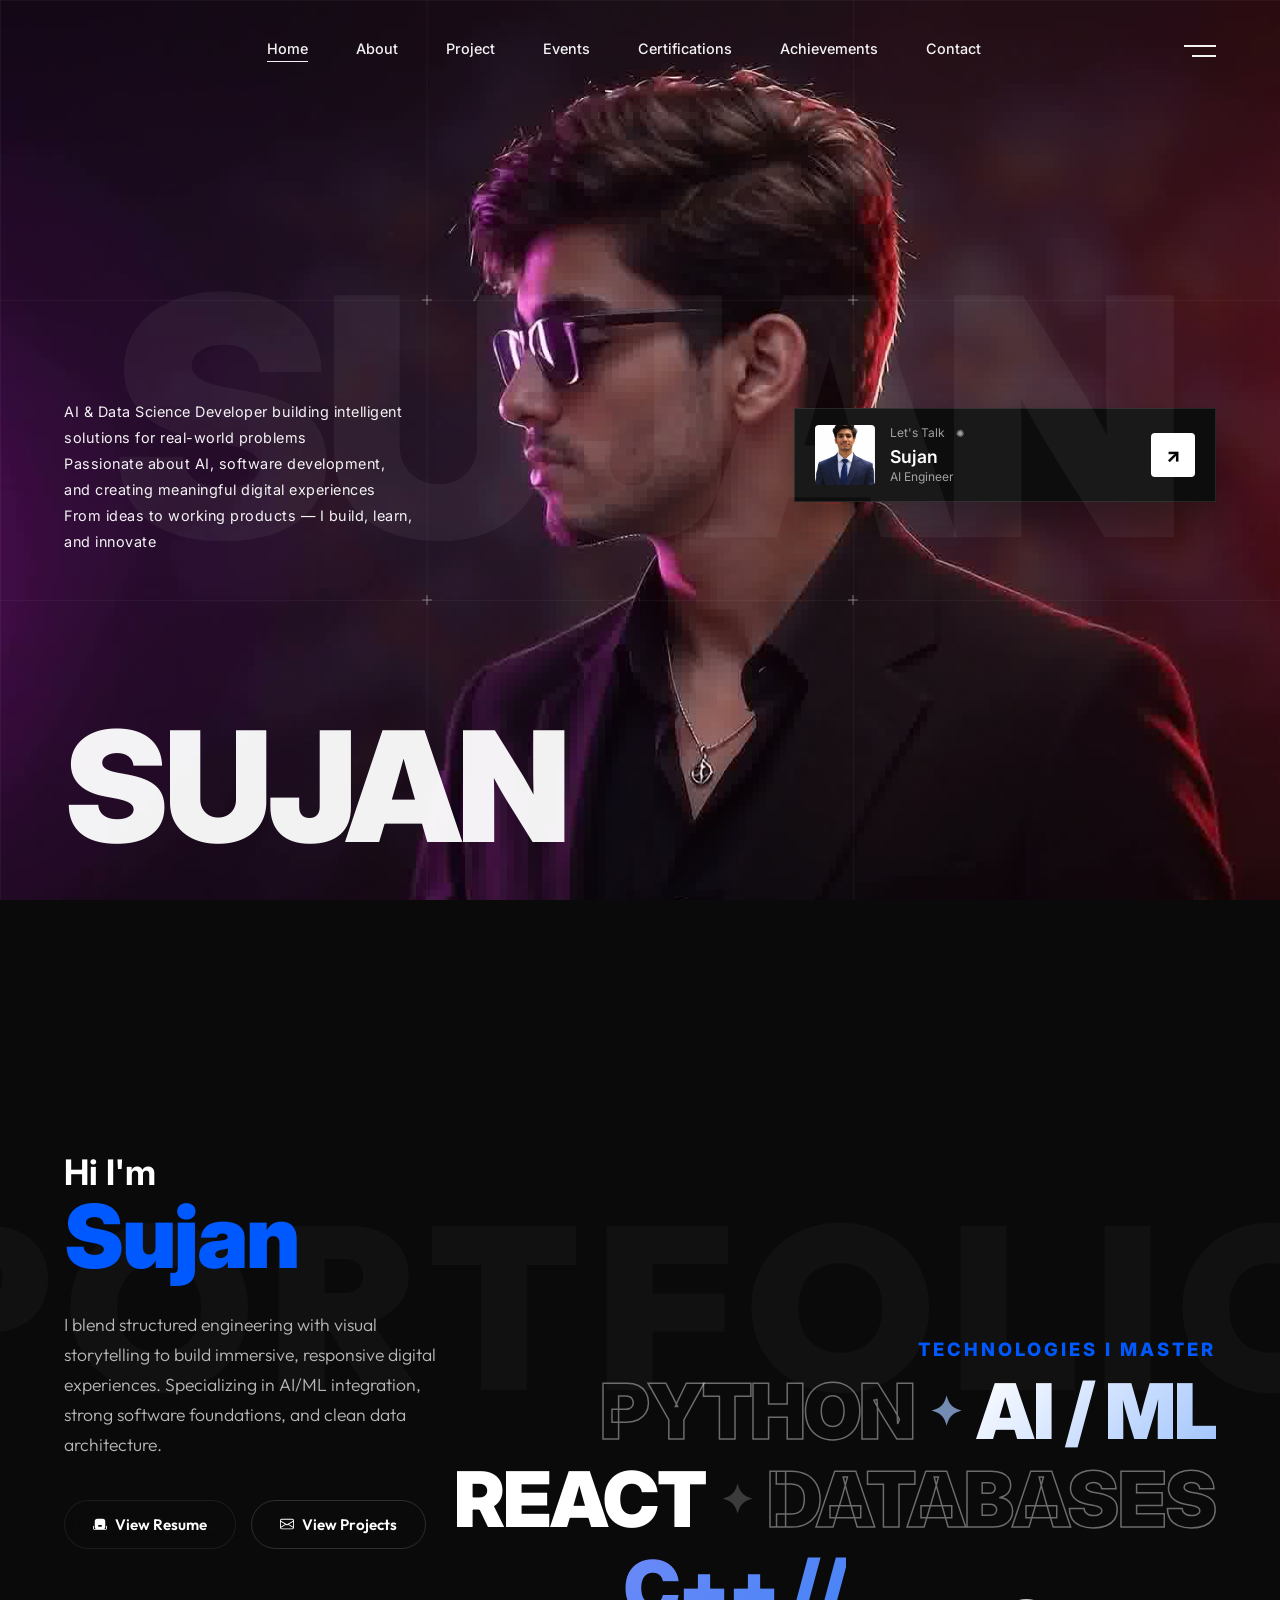
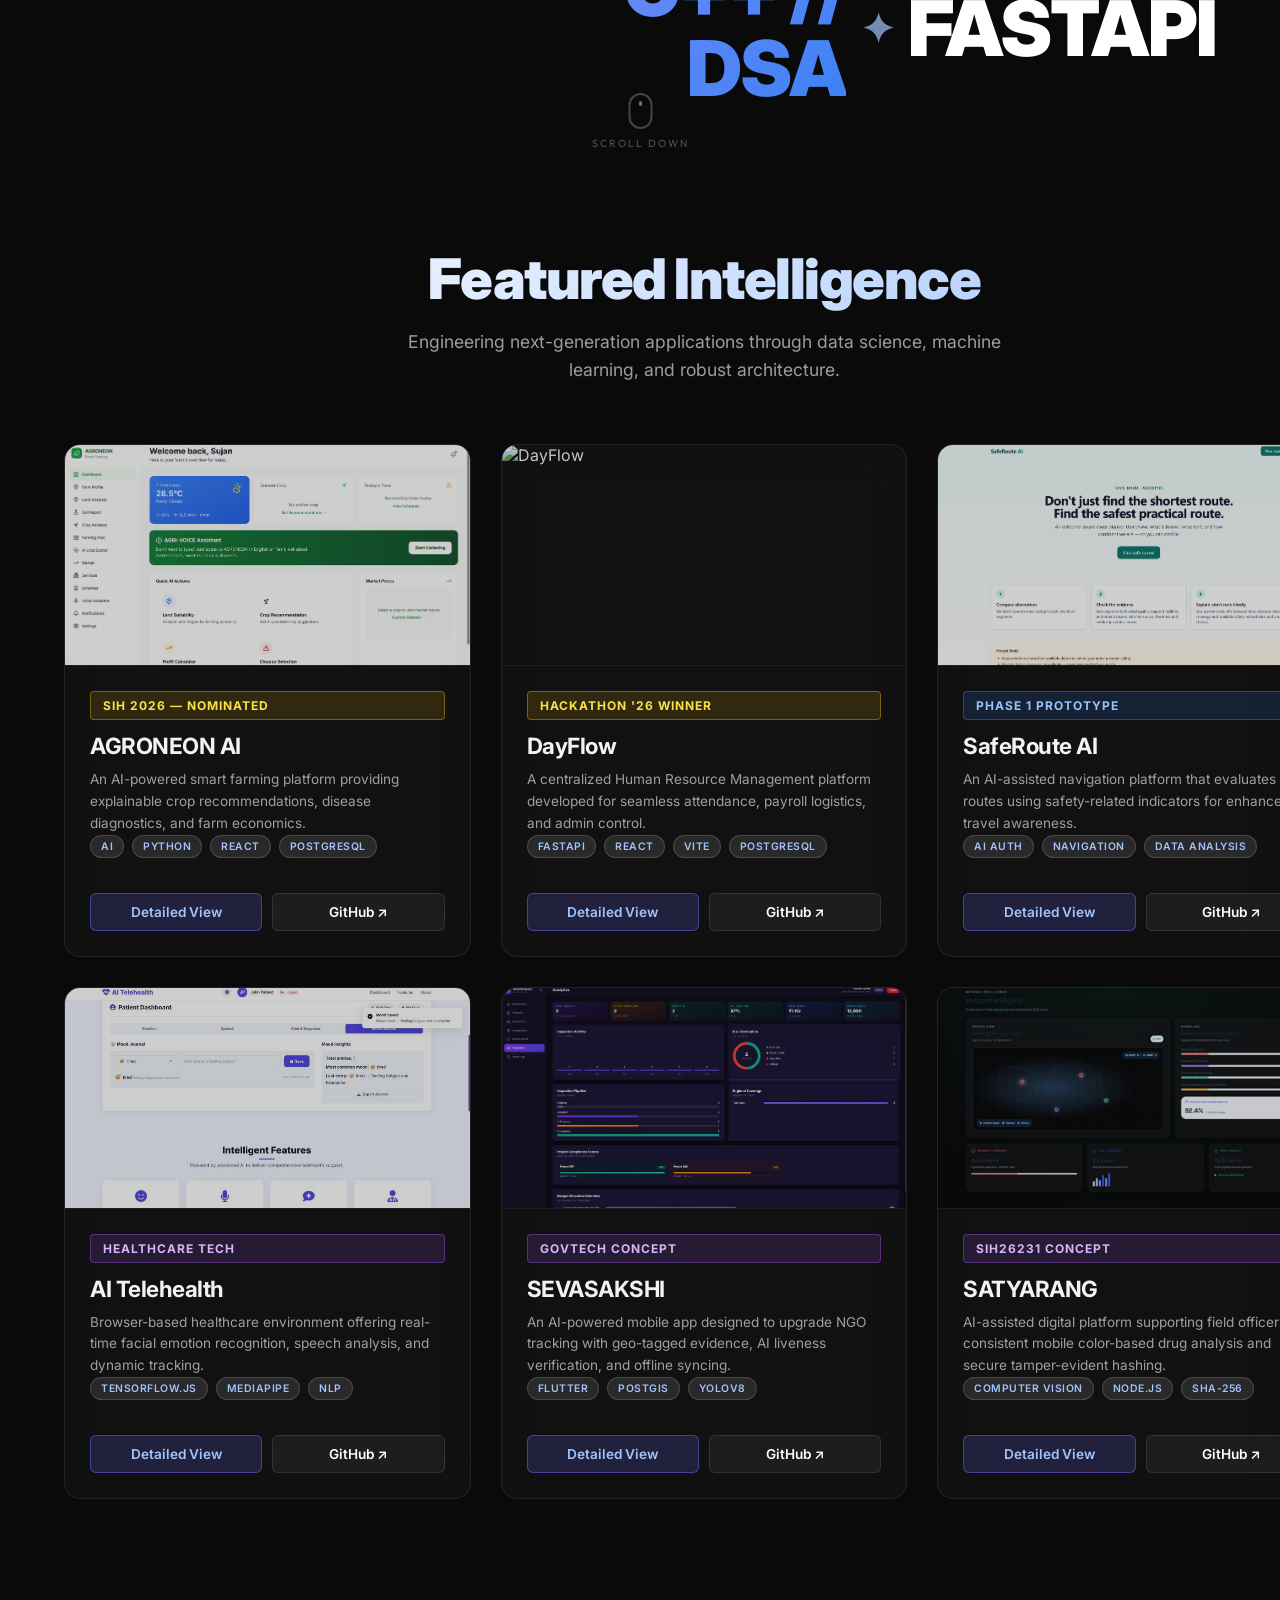
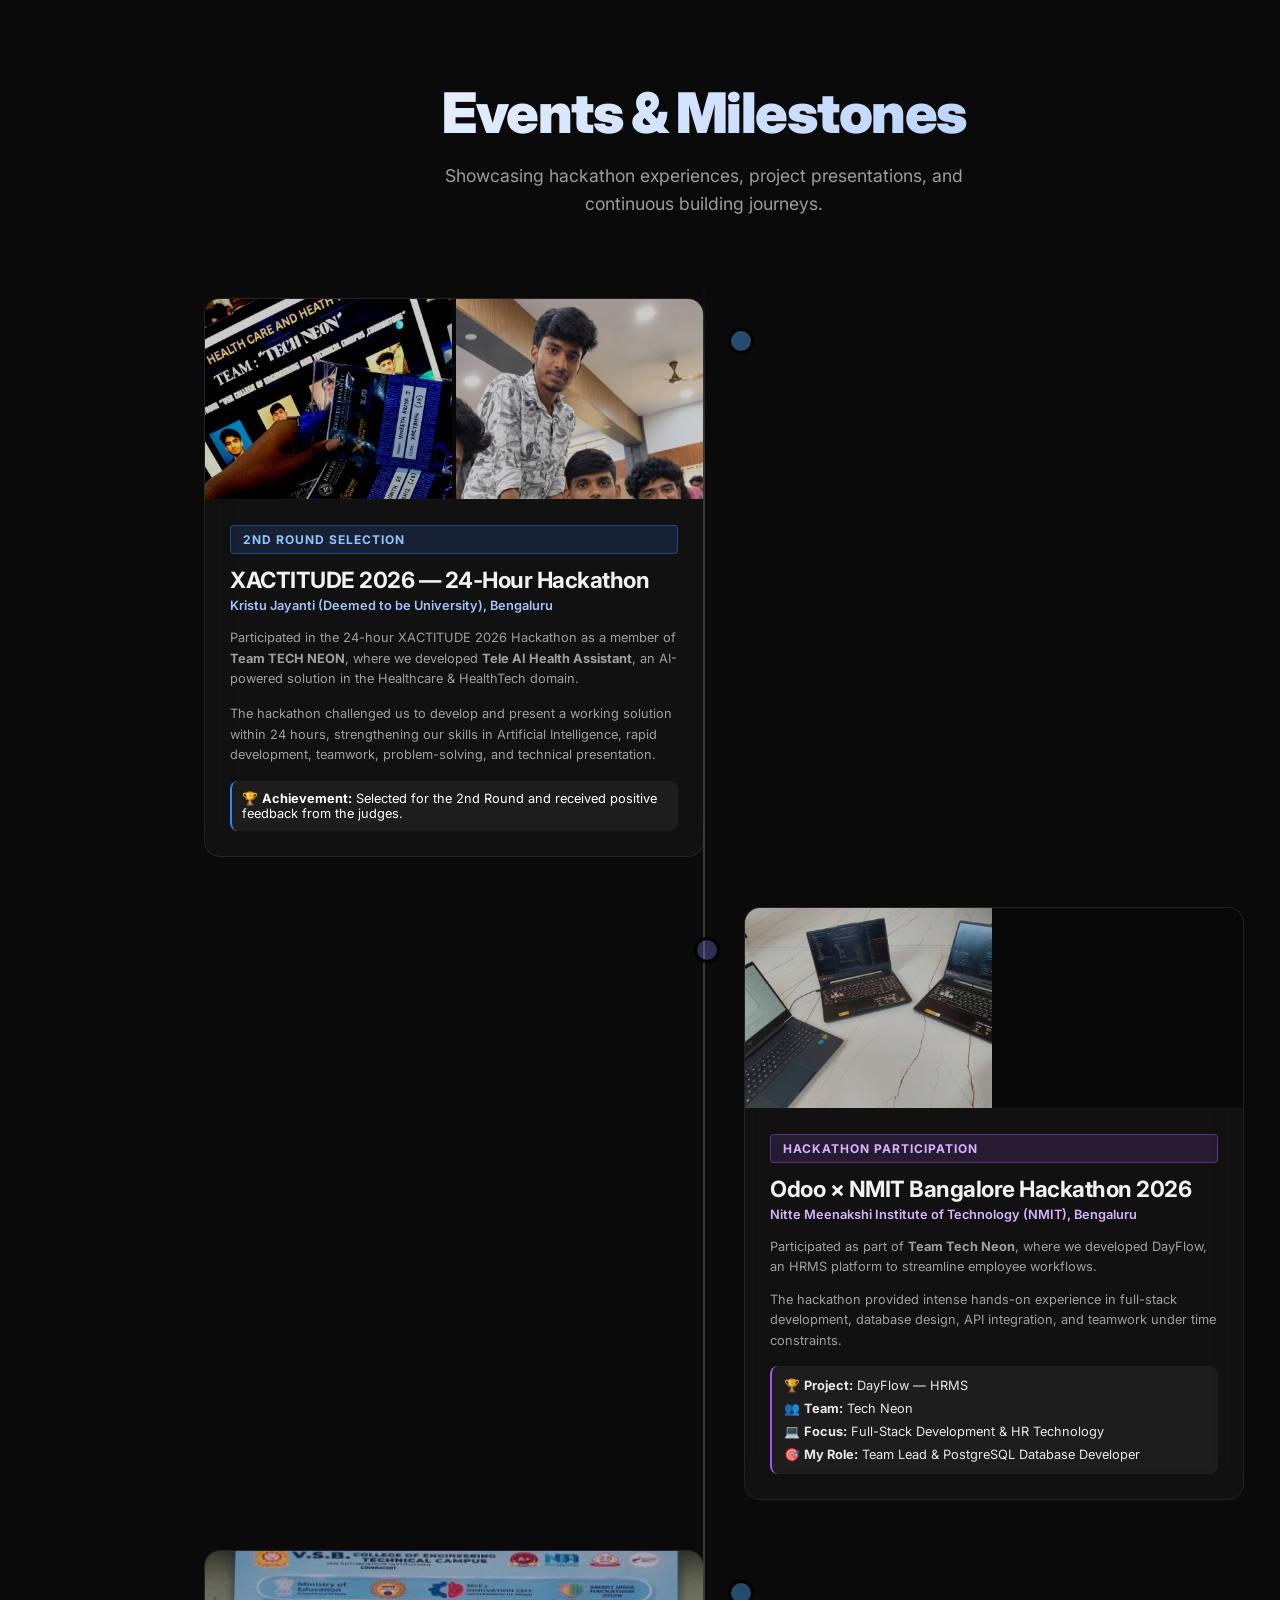
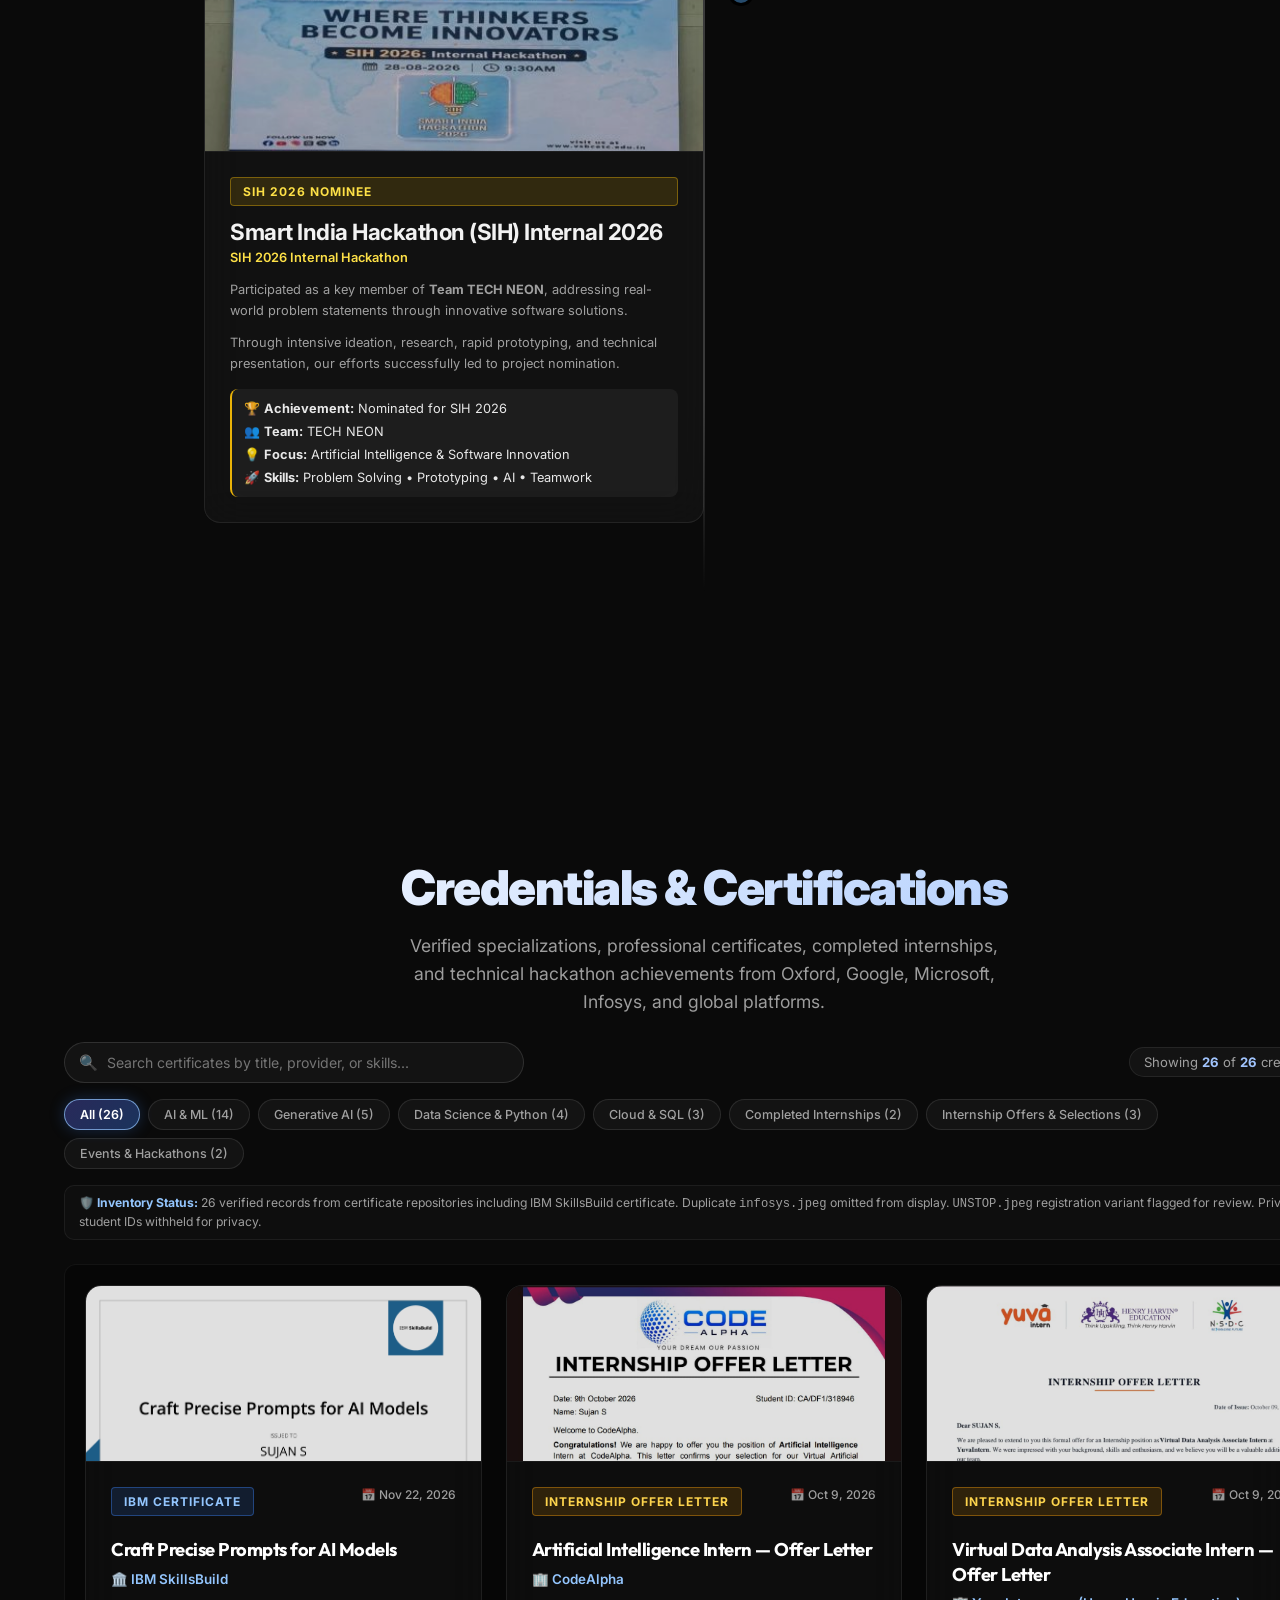
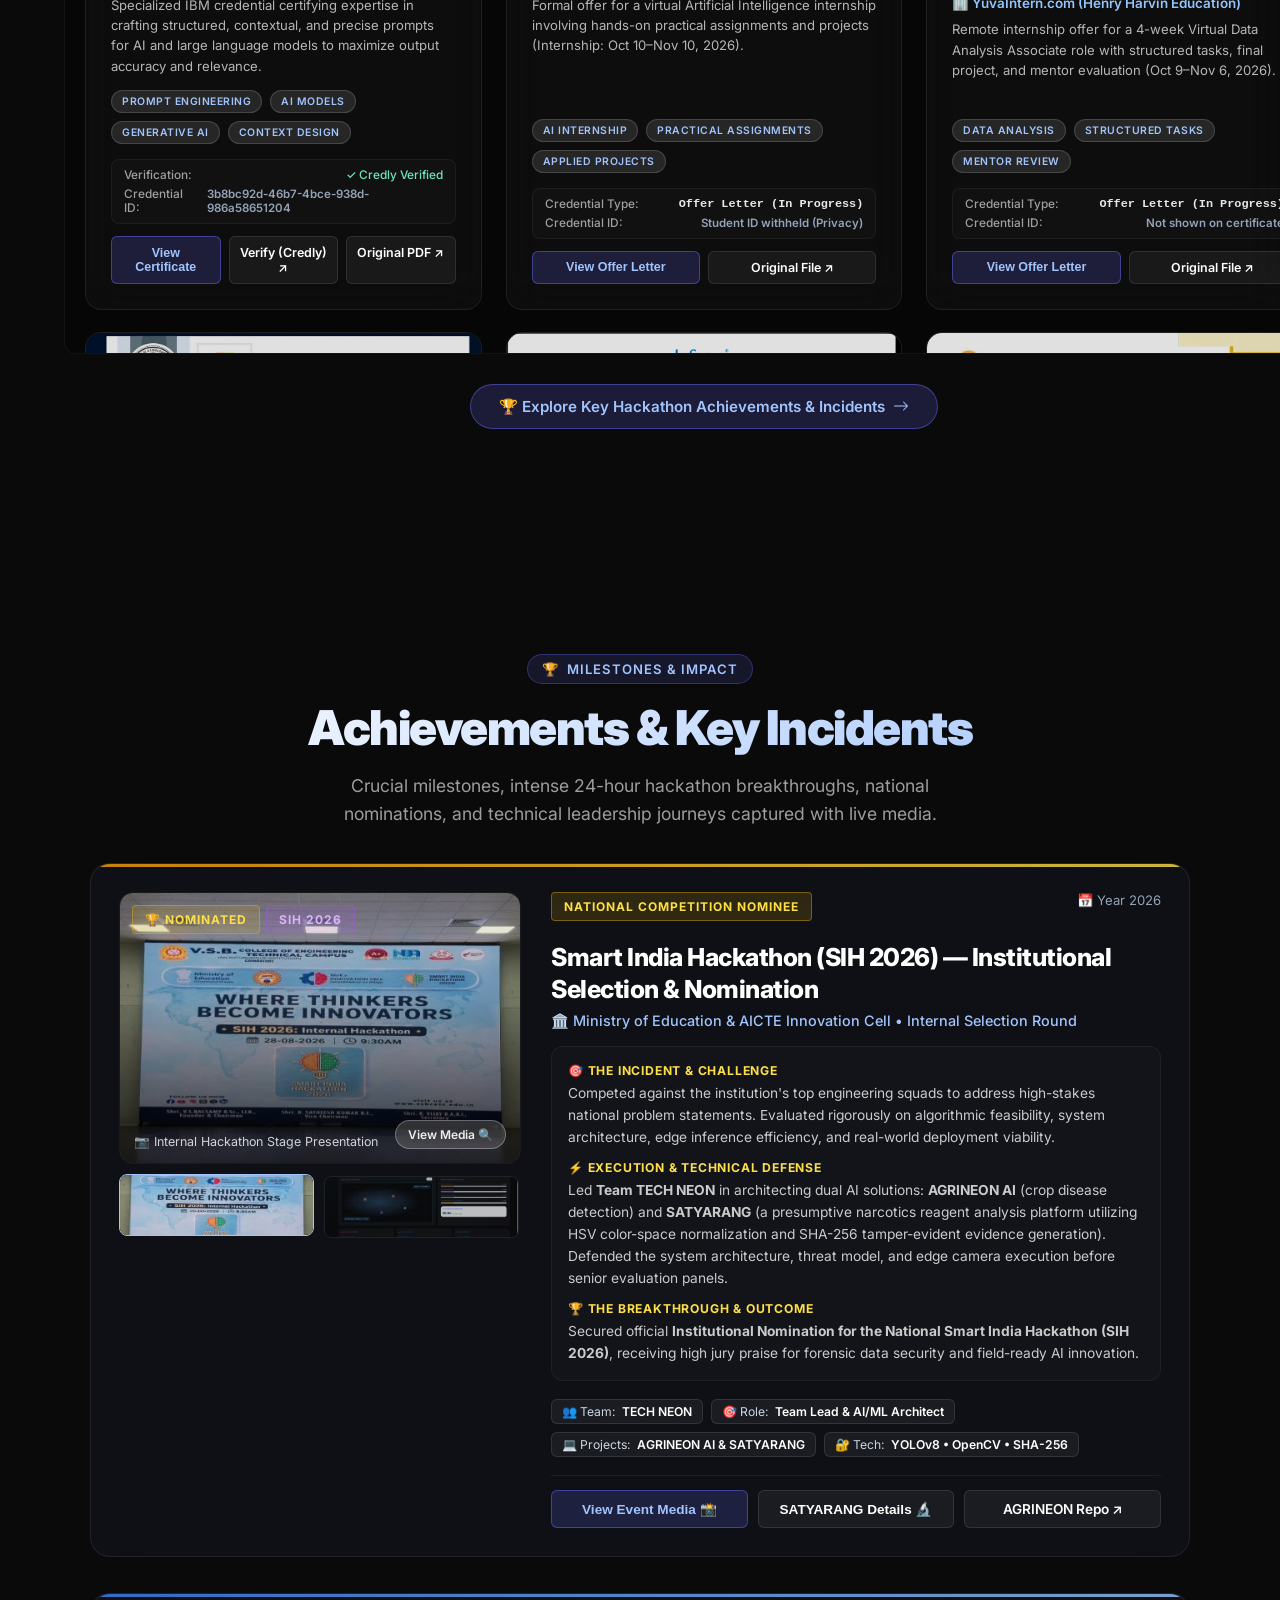
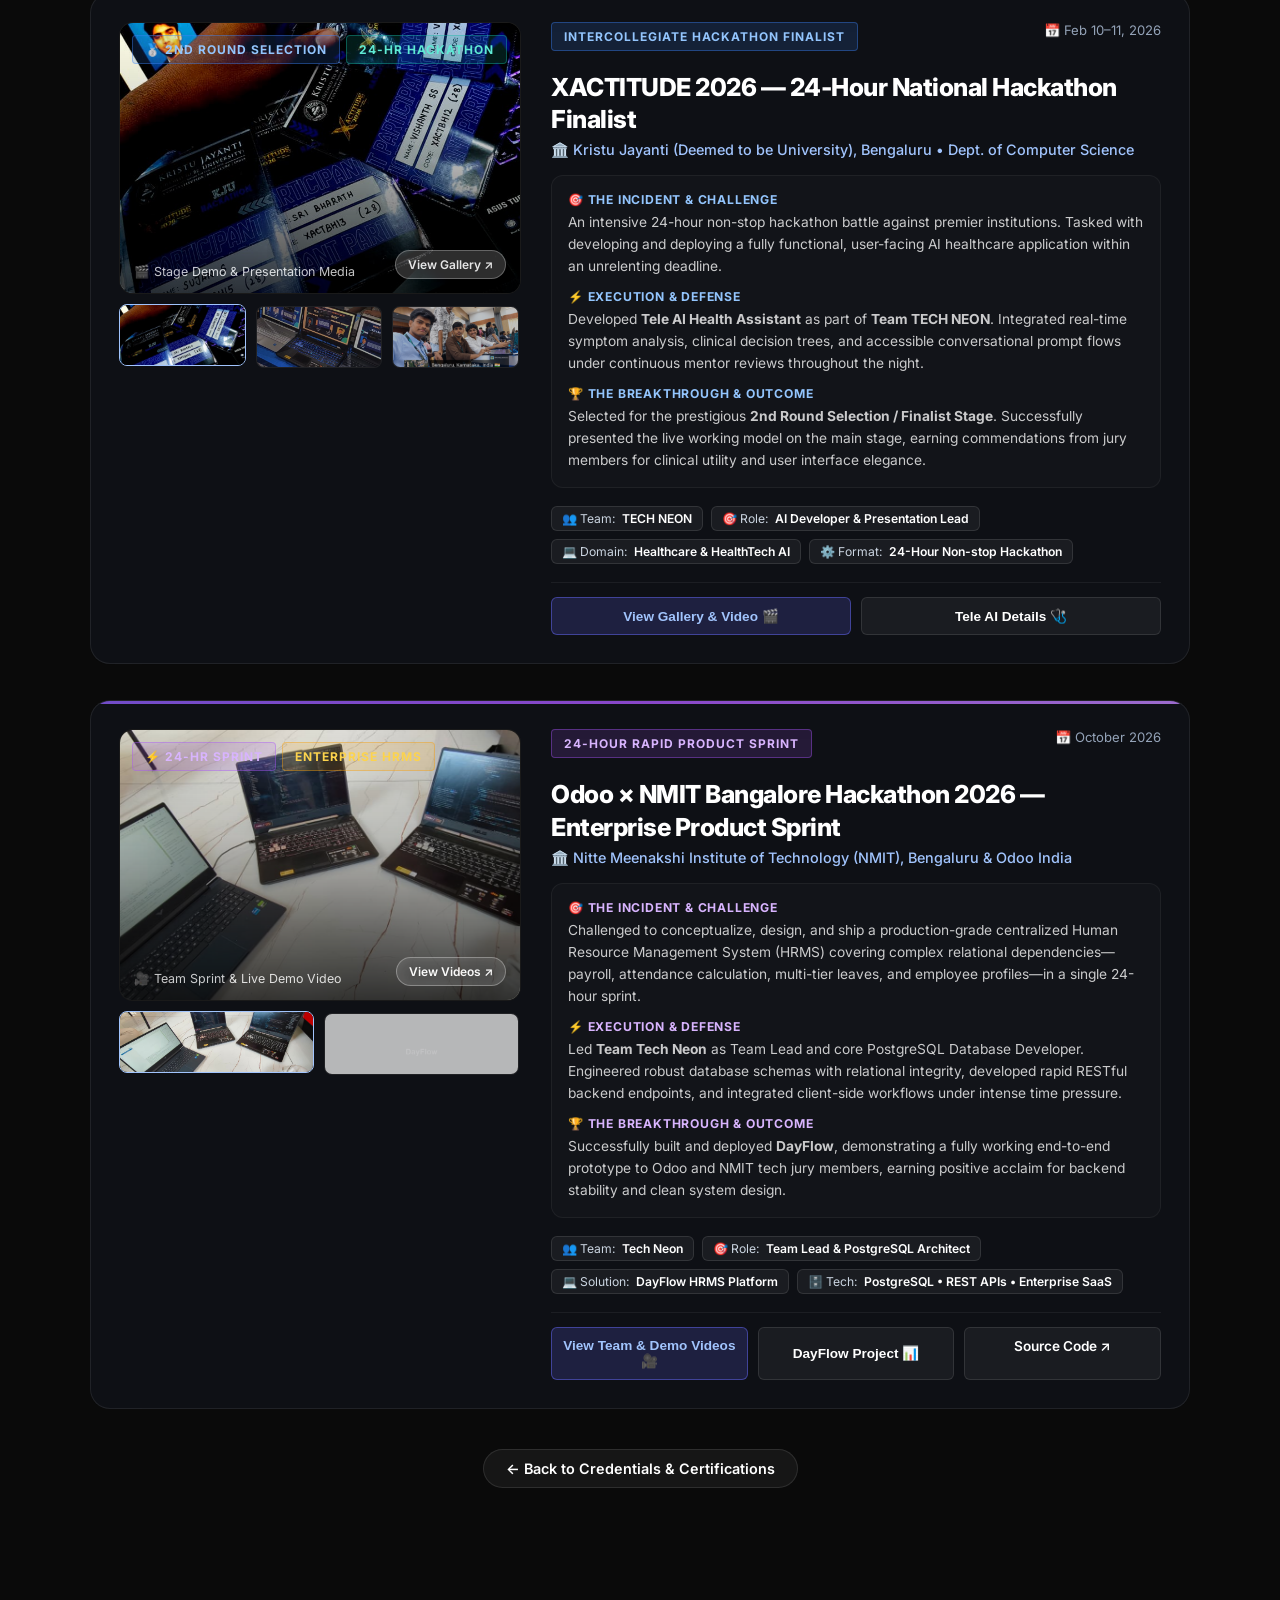
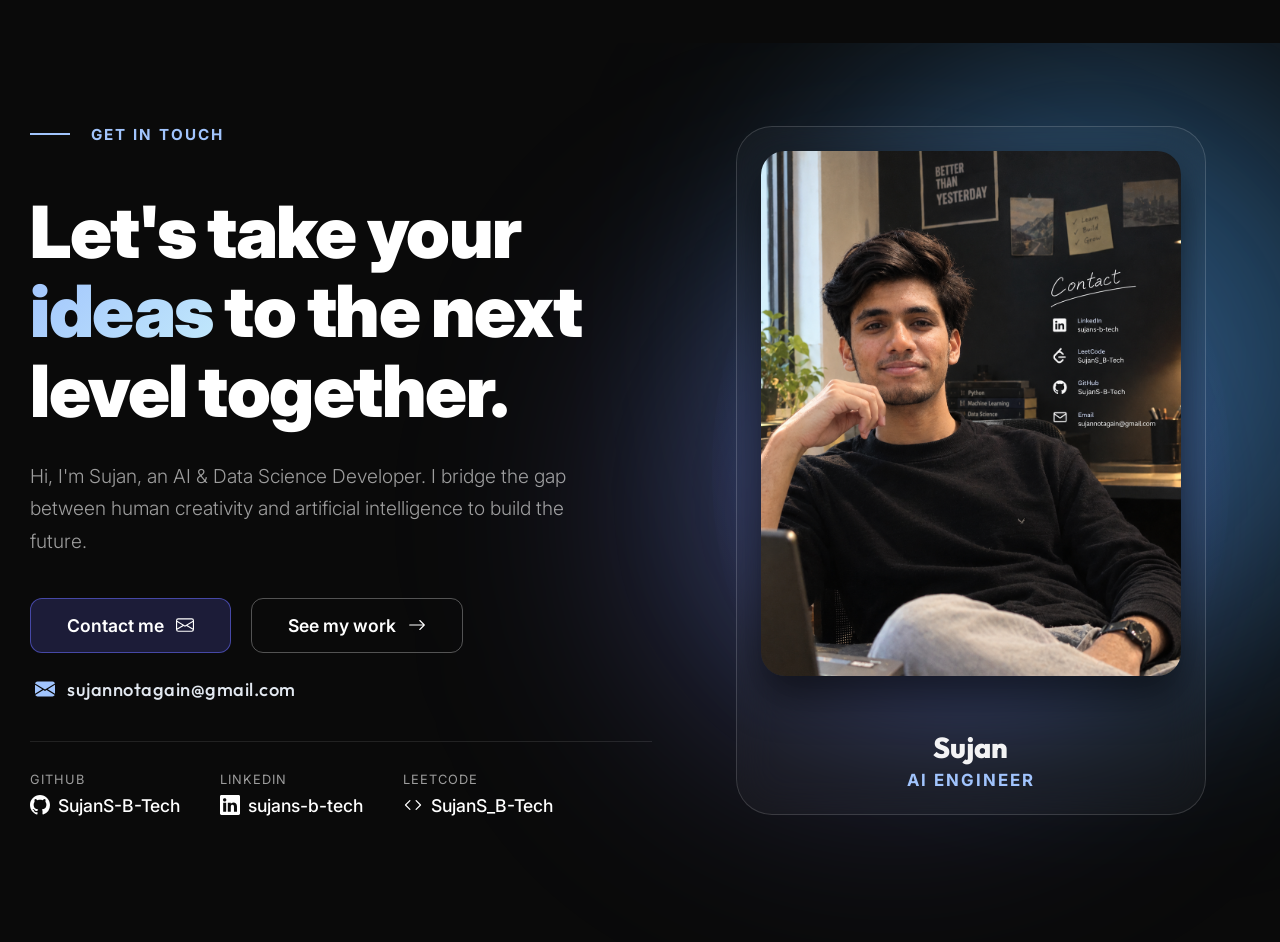
==== commit 94d6314d: "added achivement section in portfolio" ====
--- a/index.html
+++ b/index.html
@@ -58,6 +58,7 @@
                 <a href="#project">Project</a>
                 <a href="#events">Events</a>
                 <a href="#certificate">Certifications</a>
+                <a href="#achievements">Achievements</a>
                 <a href="#contact">Contact</a>
             </nav>
             <div class="hamburger">
@@ -1392,6 +1393,233 @@
                         </div>
 
                     </div>
+                </div>
+
+                <div style="text-align: center; margin-top: 30px;">
+                    <a href="#achievements" onclick="window.navigateToSection('achievements'); return false;" class="btn-action btn-primary-action" style="padding: 12px 28px; font-size: 0.95rem; border-radius: 30px; display: inline-flex; align-items: center; gap: 8px;">
+                        <span>🏆 Explore Key Hackathon Achievements & Incidents</span>
+                        <svg width="16" height="16" fill="currentColor" viewBox="0 0 16 16"><path fill-rule="evenodd" d="M1 8a.5.5 0 0 1 .5-.5h11.793l-3.147-3.146a.5.5 0 0 1 .708-.708l4 4a.5.5 0 0 1 0 .708l-4 4a.5.5 0 0 1-.708-.708L13.293 8.5H1.5A.5.5 0 0 1 1 8z"/></svg>
+                    </a>
+                </div>
+            </div>
+        </div>
+
+        <!-- ACHIEVEMENTS & KEY INCIDENTS SECTION -->
+        <div id="tab-achievements" class="tab-content" style="padding-top: 10vh; pointer-events: auto; position: relative; min-height: 100vh;">
+            <span id="achievement" style="position: absolute; top: 0; left: 0; height: 1px; width: 1px; opacity: 0; pointer-events: none;"></span>
+            <span id="achievements" style="position: absolute; top: 0; left: 0; height: 1px; width: 1px; opacity: 0; pointer-events: none;"></span>
+            
+            <div class="premium-project-layout" style="margin-top: 0; max-width: 1200px; margin-left: auto; margin-right: auto; padding: 0 20px;">
+                <div class="premium-header" style="margin-bottom: 35px;">
+                    <div style="display: inline-flex; align-items: center; gap: 8px; padding: 6px 14px; border-radius: 20px; background: rgba(99, 102, 241, 0.15); border: 1px solid rgba(99, 102, 241, 0.35); font-size: 0.82rem; font-weight: 600; color: #a1c4fd; margin-bottom: 14px; text-transform: uppercase; letter-spacing: 1px;">
+                        <span>🏆</span> Milestones & Impact
+                    </div>
+                    <h2 class="gradient-title" style="font-size: 3rem;">Achievements & Key Incidents</h2>
+                    <p class="premium-subtitle">Crucial milestones, intense 24-hour hackathon breakthroughs, national nominations, and technical leadership journeys captured with live media.</p>
+                </div>
+
+                <div class="achievements-grid">
+                    
+                    <!-- Incident 1: Smart India Hackathon (SIH 2026) -->
+                    <div class="achievement-story-card featured-gold">
+                        <div class="story-card-inner">
+                            <div class="story-media-column">
+                                <div class="story-media-frame" onclick="openModal('modal-sih-gallery')">
+                                    <img src="assets/sih-1.jpg" alt="Smart India Hackathon 2026 Internal Presentation" loading="lazy">
+                                    <div class="story-media-badges">
+                                        <span class="status-badge status-gold">🏆 Nominated</span>
+                                        <span class="status-badge status-purple">SIH 2026</span>
+                                    </div>
+                                    <div class="story-media-overlay">
+                                        <span class="story-media-caption">📷 Internal Hackathon Stage Presentation</span>
+                                        <span class="story-media-btn-pill">View Media 🔍</span>
+                                    </div>
+                                </div>
+                                <div class="story-thumbs-strip">
+                                    <div class="story-thumb-item active" onclick="openModal('modal-sih-gallery')" title="Event Presentation">
+                                        <img src="assets/sih-1.jpg" alt="SIH Event Presentation">
+                                    </div>
+                                    <div class="story-thumb-item" onclick="openModal('modal-satyarang')" title="SATYARANG Architecture">
+                                        <img src="assets/satyarang.png" alt="SATYARANG System Architecture">
+                                    </div>
+                                </div>
+                            </div>
+                            
+                            <div class="story-content-column">
+                                <div class="story-header-row">
+                                    <span class="status-badge status-gold">National Competition Nominee</span>
+                                    <span class="story-incident-date">📅 Year 2026</span>
+                                </div>
+                                <h3 class="story-card-title">Smart India Hackathon (SIH 2026) — Institutional Selection & Nomination</h3>
+                                <div class="story-card-host">🏛️ Ministry of Education & AICTE Innovation Cell • Internal Selection Round</div>
+                                
+                                <div class="incident-breakdown-box">
+                                    <div class="incident-phase">
+                                        <div class="incident-phase-title gold">🎯 The Incident & Challenge</div>
+                                        <p class="incident-phase-text">Competed against the institution's top engineering squads to address high-stakes national problem statements. Evaluated rigorously on algorithmic feasibility, system architecture, edge inference efficiency, and real-world deployment viability.</p>
+                                    </div>
+                                    <div class="incident-phase">
+                                        <div class="incident-phase-title gold">⚡ Execution & Technical Defense</div>
+                                        <p class="incident-phase-text">Led <strong>Team TECH NEON</strong> in architecting dual AI solutions: <strong>AGRINEON AI</strong> (crop disease detection) and <strong>SATYARANG</strong> (a presumptive narcotics reagent analysis platform utilizing HSV color-space normalization and SHA-256 tamper-evident evidence generation). Defended the system architecture, threat model, and edge camera execution before senior evaluation panels.</p>
+                                    </div>
+                                    <div class="incident-phase">
+                                        <div class="incident-phase-title gold">🏆 The Breakthrough & Outcome</div>
+                                        <p class="incident-phase-text">Secured official <strong>Institutional Nomination for the National Smart India Hackathon (SIH 2026)</strong>, receiving high jury praise for forensic data security and field-ready AI innovation.</p>
+                                    </div>
+                                </div>
+                                
+                                <div class="story-meta-pills">
+                                    <span class="story-meta-pill">👥 Team: <strong>TECH NEON</strong></span>
+                                    <span class="story-meta-pill">🎯 Role: <strong>Team Lead & AI/ML Architect</strong></span>
+                                    <span class="story-meta-pill">💻 Projects: <strong>AGRINEON AI & SATYARANG</strong></span>
+                                    <span class="story-meta-pill">🔐 Tech: <strong>YOLOv8 • OpenCV • SHA-256</strong></span>
+                                </div>
+                                
+                                <div class="story-actions-row">
+                                    <button type="button" class="btn-action btn-primary-action" onclick="openModal('modal-sih-gallery')">View Event Media 📸</button>
+                                    <button type="button" class="btn-action" onclick="openModal('modal-satyarang')">SATYARANG Details 🔬</button>
+                                    <a href="https://github.com/SujanS-B-Tech/AGRINEON-AI-SIH-Abstract" target="_blank" rel="noopener noreferrer" class="btn-action">AGRINEON Repo ↗</a>
+                                </div>
+                            </div>
+                        </div>
+                    </div>
+
+                    <!-- Incident 2: XACTITUDE 2026 -->
+                    <div class="achievement-story-card featured-blue">
+                        <div class="story-card-inner">
+                            <div class="story-media-column">
+                                <div class="story-media-frame" onclick="openModal('modal-xactitude-gallery')">
+                                    <img src="assets/xactitude-1.jpeg" alt="XACTITUDE 2026 24-Hour Hackathon" loading="lazy">
+                                    <div class="story-media-badges">
+                                        <span class="status-badge status-blue">🥈 2nd Round Selection</span>
+                                        <span class="status-badge status-teal">24-Hr Hackathon</span>
+                                    </div>
+                                    <div class="story-media-overlay">
+                                        <span class="story-media-caption">🎬 Stage Demo & Presentation Media</span>
+                                        <span class="story-media-btn-pill">View Gallery ↗</span>
+                                    </div>
+                                </div>
+                                <div class="story-thumbs-strip">
+                                    <div class="story-thumb-item active" onclick="openModal('modal-xactitude-gallery')" title="Stage Highlight">
+                                        <img src="assets/xactitude-1.jpeg" alt="XACTITUDE Stage">
+                                    </div>
+                                    <div class="story-thumb-item" onclick="openModal('modal-xactitude-gallery')" title="Team Working">
+                                        <img src="assets/xactitude-2.jpeg" alt="XACTITUDE Team Working">
+                                    </div>
+                                    <div class="story-thumb-item" onclick="openModal('modal-xactitude-gallery')" title="Project Screen">
+                                        <img src="assets/xactitude-3.png" alt="XACTITUDE Screen">
+                                    </div>
+                                </div>
+                            </div>
+                            
+                            <div class="story-content-column">
+                                <div class="story-header-row">
+                                    <span class="status-badge status-blue">Intercollegiate Hackathon Finalist</span>
+                                    <span class="story-incident-date">📅 Feb 10–11, 2026</span>
+                                </div>
+                                <h3 class="story-card-title">XACTITUDE 2026 — 24-Hour National Hackathon Finalist</h3>
+                                <div class="story-card-host">🏛️ Kristu Jayanti (Deemed to be University), Bengaluru • Dept. of Computer Science</div>
+                                
+                                <div class="incident-breakdown-box">
+                                    <div class="incident-phase">
+                                        <div class="incident-phase-title blue">🎯 The Incident & Challenge</div>
+                                        <p class="incident-phase-text">An intensive 24-hour non-stop hackathon battle against premier institutions. Tasked with developing and deploying a fully functional, user-facing AI healthcare application within an unrelenting deadline.</p>
+                                    </div>
+                                    <div class="incident-phase">
+                                        <div class="incident-phase-title blue">⚡ Execution & Defense</div>
+                                        <p class="incident-phase-text">Developed <strong>Tele AI Health Assistant</strong> as part of <strong>Team TECH NEON</strong>. Integrated real-time symptom analysis, clinical decision trees, and accessible conversational prompt flows under continuous mentor reviews throughout the night.</p>
+                                    </div>
+                                    <div class="incident-phase">
+                                        <div class="incident-phase-title blue">🏆 The Breakthrough & Outcome</div>
+                                        <p class="incident-phase-text">Selected for the prestigious <strong>2nd Round Selection / Finalist Stage</strong>. Successfully presented the live working model on the main stage, earning commendations from jury members for clinical utility and user interface elegance.</p>
+                                    </div>
+                                </div>
+                                
+                                <div class="story-meta-pills">
+                                    <span class="story-meta-pill">👥 Team: <strong>TECH NEON</strong></span>
+                                    <span class="story-meta-pill">🎯 Role: <strong>AI Developer & Presentation Lead</strong></span>
+                                    <span class="story-meta-pill">💻 Domain: <strong>Healthcare & HealthTech AI</strong></span>
+                                    <span class="story-meta-pill">⚙️ Format: <strong>24-Hour Non-stop Hackathon</strong></span>
+                                </div>
+                                
+                                <div class="story-actions-row">
+                                    <button type="button" class="btn-action btn-primary-action" onclick="openModal('modal-xactitude-gallery')">View Gallery & Video 🎬</button>
+                                    <button type="button" class="btn-action" onclick="openModal('modal-healthcare')">Tele AI Details 🩺</button>
+                                </div>
+                            </div>
+                        </div>
+                    </div>
+
+                    <!-- Incident 3: Odoo x NMIT Hackathon -->
+                    <div class="achievement-story-card featured-purple">
+                        <div class="story-card-inner">
+                            <div class="story-media-column">
+                                <div class="story-media-frame" onclick="openModal('modal-odoo-gallery')">
+                                    <img src="assets/odoo-nmit.jpg" alt="Odoo x NMIT Hackathon Team" loading="lazy">
+                                    <div class="story-media-badges">
+                                        <span class="status-badge status-purple">⚡ 24-Hr Sprint</span>
+                                        <span class="status-badge status-amber">Enterprise HRMS</span>
+                                    </div>
+                                    <div class="story-media-overlay">
+                                        <span class="story-media-caption">🎥 Team Sprint & Live Demo Video</span>
+                                        <span class="story-media-btn-pill">View Videos ↗</span>
+                                    </div>
+                                </div>
+                                <div class="story-thumbs-strip">
+                                    <div class="story-thumb-item active" onclick="openModal('modal-odoo-gallery')" title="Team at NMIT">
+                                        <img src="assets/odoo-nmit.jpg" alt="Odoo NMIT Team">
+                                    </div>
+                                    <div class="story-thumb-item" onclick="openModal('modal-dayflow')" title="DayFlow HRMS Platform">
+                                        <img src="assets/dayflow.png" alt="DayFlow HRMS Platform">
+                                    </div>
+                                </div>
+                            </div>
+                            
+                            <div class="story-content-column">
+                                <div class="story-header-row">
+                                    <span class="status-badge status-purple">24-Hour Rapid Product Sprint</span>
+                                    <span class="story-incident-date">📅 October 2026</span>
+                                </div>
+                                <h3 class="story-card-title">Odoo × NMIT Bangalore Hackathon 2026 — Enterprise Product Sprint</h3>
+                                <div class="story-card-host">🏛️ Nitte Meenakshi Institute of Technology (NMIT), Bengaluru & Odoo India</div>
+                                
+                                <div class="incident-breakdown-box">
+                                    <div class="incident-phase">
+                                        <div class="incident-phase-title purple">🎯 The Incident & Challenge</div>
+                                        <p class="incident-phase-text">Challenged to conceptualize, design, and ship a production-grade centralized Human Resource Management System (HRMS) covering complex relational dependencies—payroll, attendance calculation, multi-tier leaves, and employee profiles—in a single 24-hour sprint.</p>
+                                    </div>
+                                    <div class="incident-phase">
+                                        <div class="incident-phase-title purple">⚡ Execution & Defense</div>
+                                        <p class="incident-phase-text">Led <strong>Team Tech Neon</strong> as Team Lead and core PostgreSQL Database Developer. Engineered robust database schemas with relational integrity, developed rapid RESTful backend endpoints, and integrated client-side workflows under intense time pressure.</p>
+                                    </div>
+                                    <div class="incident-phase">
+                                        <div class="incident-phase-title purple">🏆 The Breakthrough & Outcome</div>
+                                        <p class="incident-phase-text">Successfully built and deployed <strong>DayFlow</strong>, demonstrating a fully working end-to-end prototype to Odoo and NMIT tech jury members, earning positive acclaim for backend stability and clean system design.</p>
+                                    </div>
+                                </div>
+                                
+                                <div class="story-meta-pills">
+                                    <span class="story-meta-pill">👥 Team: <strong>Tech Neon</strong></span>
+                                    <span class="story-meta-pill">🎯 Role: <strong>Team Lead & PostgreSQL Architect</strong></span>
+                                    <span class="story-meta-pill">💻 Solution: <strong>DayFlow HRMS Platform</strong></span>
+                                    <span class="story-meta-pill">🗄️ Tech: <strong>PostgreSQL • REST APIs • Enterprise SaaS</strong></span>
+                                </div>
+                                
+                                <div class="story-actions-row">
+                                    <button type="button" class="btn-action btn-primary-action" onclick="openModal('modal-odoo-gallery')">View Team & Demo Videos 🎥</button>
+                                    <button type="button" class="btn-action" onclick="openModal('modal-dayflow')">DayFlow Project 📊</button>
+                                    <a href="https://github.com/SujanS-B-Tech/odoo-hackathon-2026-Tech-Neon" target="_blank" rel="noopener noreferrer" class="btn-action">Source Code ↗</a>
+                                </div>
+                            </div>
+                        </div>
+                    </div>
+
+                </div>
+
+                <div style="text-align: center; margin-top: 40px; margin-bottom: 20px;">
+                    <a href="#certificate" onclick="window.navigateToSection('certificate'); return false;" class="btn-action" style="padding: 10px 22px; font-size: 0.9rem; border-radius: 20px; display: inline-flex; align-items: center; gap: 8px;">
+                        ← Back to Credentials & Certifications
+                    </a>
                 </div>
             </div>
         </div>
--- a/style.css
+++ b/style.css
@@ -1212,6 +1212,282 @@
 }
 
 /* =========================================
+   ACHIEVEMENTS & INCIDENTS SHOWCASE
+   ========================================= */
+.achievements-grid {
+    display: flex;
+    flex-direction: column;
+    gap: 36px;
+    max-width: 1100px;
+    margin: 0 auto;
+}
+
+.achievement-story-card {
+    background: rgba(18, 20, 29, 0.65);
+    border: 1px solid rgba(255, 255, 255, 0.08);
+    border-radius: 20px;
+    padding: 28px;
+    backdrop-filter: blur(25px);
+    -webkit-backdrop-filter: blur(25px);
+    transition: all 0.4s cubic-bezier(0.16, 1, 0.3, 1);
+    position: relative;
+    overflow: hidden;
+}
+
+.achievement-story-card::before {
+    content: '';
+    position: absolute;
+    top: 0;
+    left: 0;
+    right: 0;
+    height: 3px;
+    background: linear-gradient(90deg, #6366f1, #3b82f6, #a855f7);
+    opacity: 0.8;
+    transition: opacity 0.3s ease;
+}
+
+.achievement-story-card.featured-gold::before {
+    background: linear-gradient(90deg, #f59e0b, #fbbf24, #fde047);
+}
+
+.achievement-story-card.featured-blue::before {
+    background: linear-gradient(90deg, #3b82f6, #60a5fa, #93c5fd);
+}
+
+.achievement-story-card.featured-purple::before {
+    background: linear-gradient(90deg, #8b5cf6, #a855f7, #c084fc);
+}
+
+.achievement-story-card:hover {
+    transform: translateY(-5px);
+    border-color: rgba(255, 255, 255, 0.22);
+    box-shadow: 0 25px 50px rgba(0, 0, 0, 0.6), 0 0 30px rgba(99, 102, 241, 0.15);
+}
+
+.story-card-inner {
+    display: grid;
+    grid-template-columns: 400px 1fr;
+    gap: 32px;
+    align-items: stretch;
+}
+
+.story-media-column {
+    display: flex;
+    flex-direction: column;
+    gap: 12px;
+}
+
+.story-media-frame {
+    position: relative;
+    width: 100%;
+    height: 270px;
+    border-radius: 14px;
+    overflow: hidden;
+    background: #000;
+    border: 1px solid rgba(255, 255, 255, 0.1);
+    cursor: pointer;
+}
+
+.story-media-frame img,
+.story-media-frame video {
+    width: 100%;
+    height: 100%;
+    object-fit: cover;
+    transition: transform 0.5s ease;
+}
+
+.story-media-frame:hover img {
+    transform: scale(1.05);
+}
+
+.story-media-badges {
+    position: absolute;
+    top: 12px;
+    left: 12px;
+    display: flex;
+    gap: 6px;
+    z-index: 2;
+    flex-wrap: wrap;
+}
+
+.story-media-overlay {
+    position: absolute;
+    inset: 0;
+    background: linear-gradient(to top, rgba(0,0,0,0.85) 0%, rgba(0,0,0,0.2) 60%, transparent 100%);
+    display: flex;
+    align-items: flex-end;
+    justify-content: space-between;
+    padding: 14px;
+    opacity: 0.9;
+    transition: opacity 0.3s ease;
+}
+
+.story-media-frame:hover .story-media-overlay {
+    opacity: 1;
+}
+
+.story-media-caption {
+    font-size: 0.78rem;
+    color: rgba(255, 255, 255, 0.85);
+    display: flex;
+    align-items: center;
+    gap: 6px;
+}
+
+.story-media-btn-pill {
+    padding: 6px 12px;
+    font-size: 0.75rem;
+    font-weight: 600;
+    border-radius: 20px;
+    background: rgba(255, 255, 255, 0.2);
+    border: 1px solid rgba(255, 255, 255, 0.3);
+    color: #fff;
+    backdrop-filter: blur(10px);
+}
+
+.story-thumbs-strip {
+    display: flex;
+    gap: 10px;
+}
+
+.story-thumb-item {
+    flex: 1;
+    height: 60px;
+    border-radius: 8px;
+    overflow: hidden;
+    border: 1px solid rgba(255, 255, 255, 0.12);
+    cursor: pointer;
+    background: rgba(0,0,0,0.4);
+    opacity: 0.75;
+    transition: all 0.25s ease;
+}
+
+.story-thumb-item:hover, .story-thumb-item.active {
+    opacity: 1;
+    border-color: #a1c4fd;
+    transform: translateY(-2px);
+}
+
+.story-thumb-item img, .story-thumb-item video {
+    width: 100%;
+    height: 100%;
+    object-fit: cover;
+}
+
+.story-content-column {
+    display: flex;
+    flex-direction: column;
+}
+
+.story-header-row {
+    display: flex;
+    justify-content: space-between;
+    align-items: flex-start;
+    gap: 12px;
+    margin-bottom: 8px;
+    flex-wrap: wrap;
+}
+
+.story-incident-date {
+    font-size: 0.82rem;
+    color: #94a3b8;
+    display: flex;
+    align-items: center;
+    gap: 6px;
+}
+
+.story-card-title {
+    font-size: 1.55rem;
+    font-weight: 800;
+    color: #fff;
+    margin: 0 0 6px 0;
+    line-height: 1.3;
+    letter-spacing: -0.5px;
+}
+
+.story-card-host {
+    font-size: 0.9rem;
+    color: #a1c4fd;
+    font-weight: 500;
+    margin-bottom: 16px;
+    display: flex;
+    align-items: center;
+    gap: 6px;
+}
+
+.incident-breakdown-box {
+    display: flex;
+    flex-direction: column;
+    gap: 12px;
+    background: rgba(255, 255, 255, 0.02);
+    border: 1px solid rgba(255, 255, 255, 0.05);
+    border-radius: 12px;
+    padding: 16px;
+    margin-bottom: 18px;
+}
+
+.incident-phase {
+    display: flex;
+    flex-direction: column;
+    gap: 4px;
+}
+
+.incident-phase-title {
+    font-size: 0.76rem;
+    font-weight: 700;
+    text-transform: uppercase;
+    letter-spacing: 0.8px;
+    color: #e2e8f0;
+    display: flex;
+    align-items: center;
+    gap: 6px;
+}
+
+.incident-phase-title.gold { color: #fde047; }
+.incident-phase-title.blue { color: #93c5fd; }
+.incident-phase-title.purple { color: #d8b4fe; }
+
+.incident-phase-text {
+    font-size: 0.86rem;
+    line-height: 1.6;
+    color: rgba(255, 255, 255, 0.78);
+    margin: 0;
+}
+
+.story-meta-pills {
+    display: flex;
+    gap: 8px;
+    flex-wrap: wrap;
+    margin-bottom: 18px;
+}
+
+.story-meta-pill {
+    font-size: 0.76rem;
+    padding: 4px 10px;
+    border-radius: 6px;
+    background: rgba(255, 255, 255, 0.05);
+    border: 1px solid rgba(255, 255, 255, 0.1);
+    color: #cbd5e1;
+    display: inline-flex;
+    align-items: center;
+    gap: 6px;
+}
+
+.story-meta-pill strong {
+    color: #fff;
+    font-weight: 600;
+}
+
+.story-actions-row {
+    margin-top: auto;
+    display: flex;
+    gap: 10px;
+    flex-wrap: wrap;
+    padding-top: 14px;
+    border-top: 1px solid rgba(255, 255, 255, 0.06);
+}
+
+/* =========================================
    MOBILE RESPONSIVENESS (SMARTPHONES)
    ========================================= */
 @media (max-width: 850px) {
@@ -1322,4 +1598,19 @@
     }
 
     .project-actions { flex-direction: column; }
-}
+
+    /* Achievements Responsive */
+    .story-card-inner {
+        grid-template-columns: 1fr;
+        gap: 20px;
+    }
+    .story-media-frame {
+        height: 220px;
+    }
+    .story-card-title {
+        font-size: 1.3rem;
+    }
+    .achievement-story-card {
+        padding: 20px;
+    }
+}
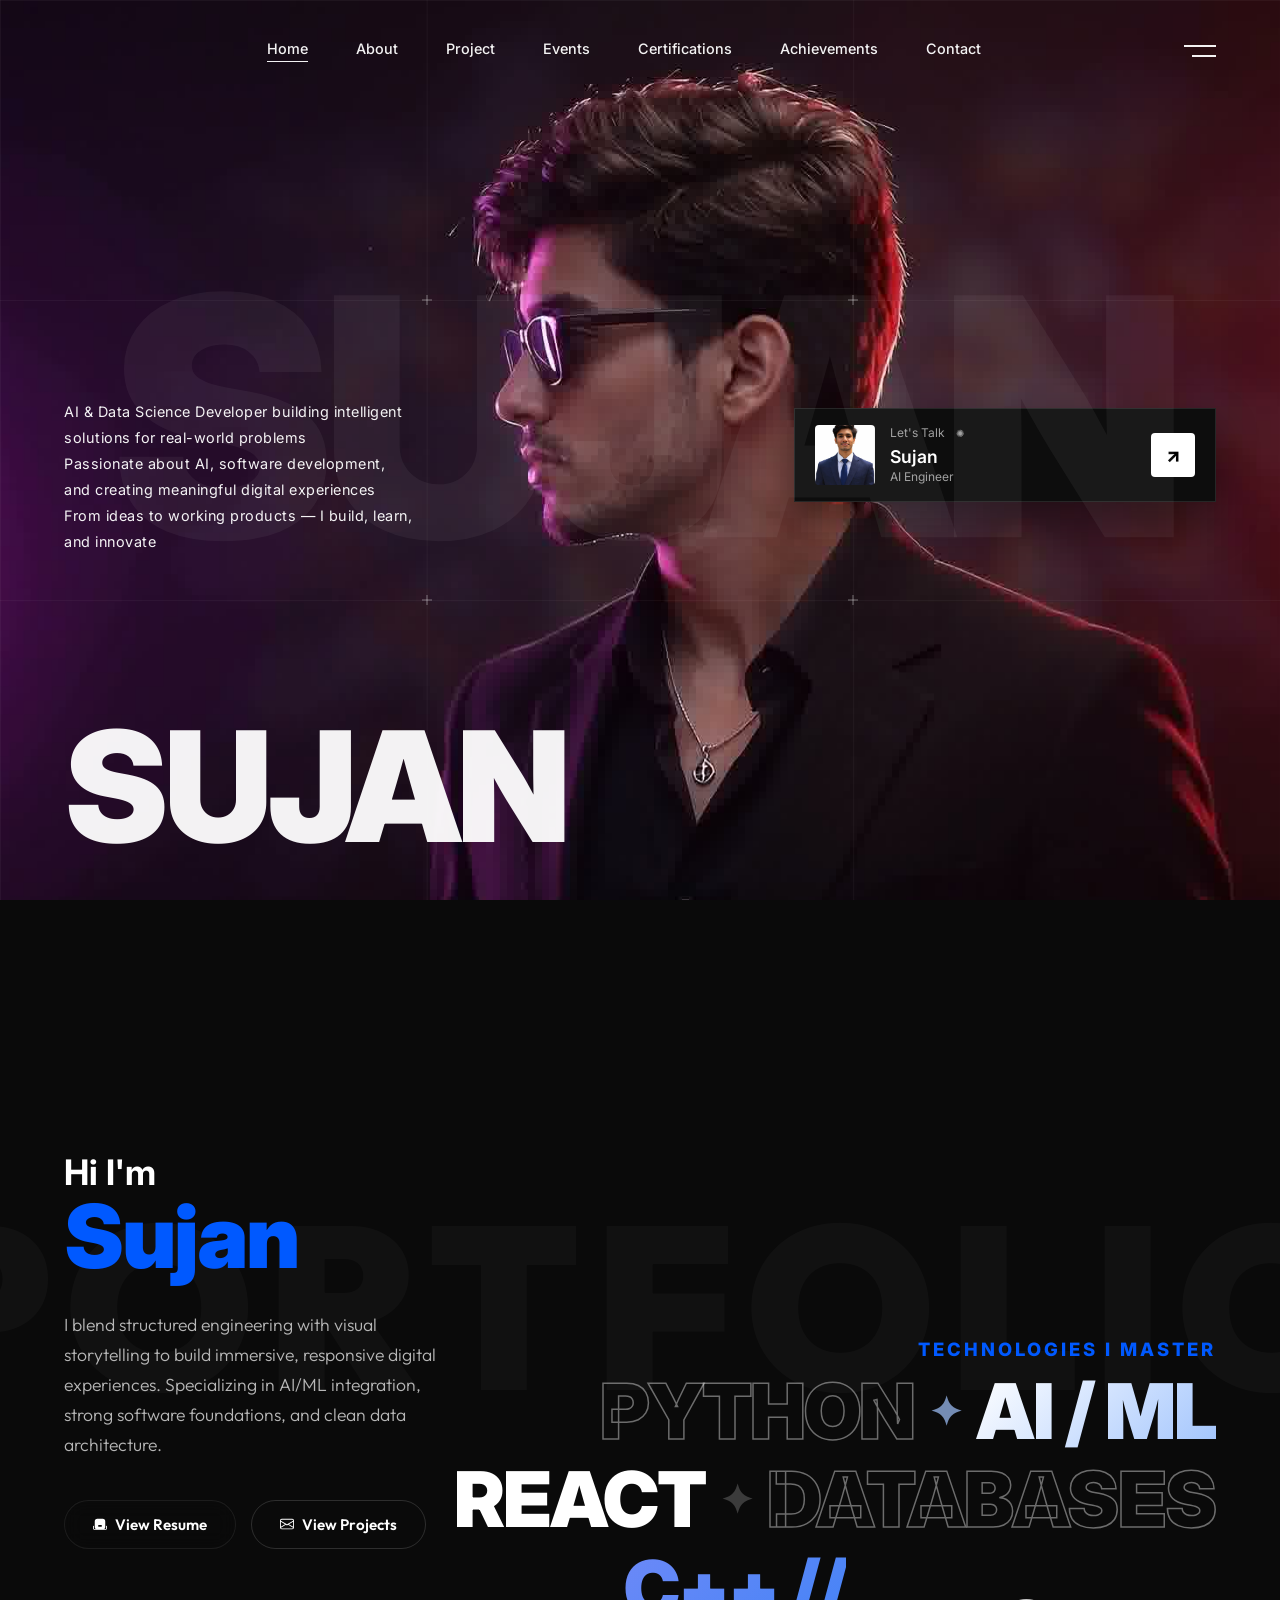
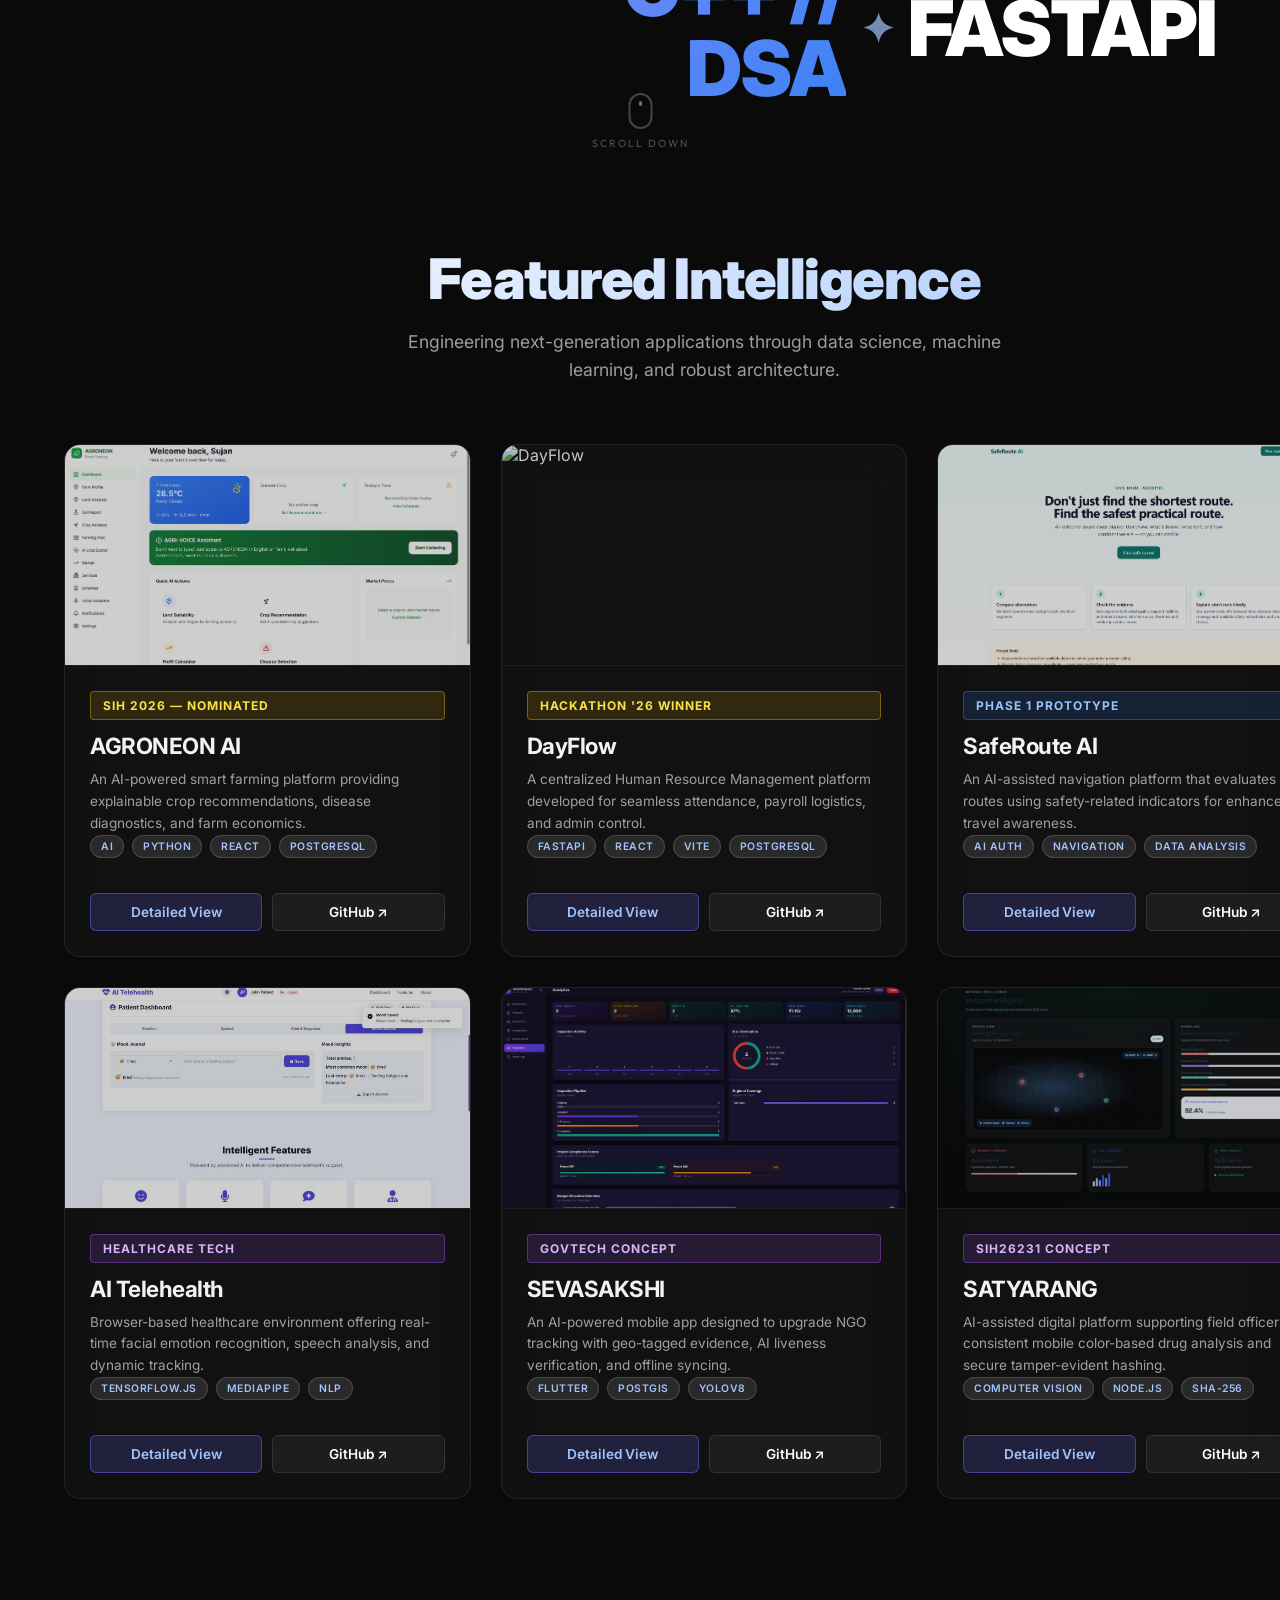
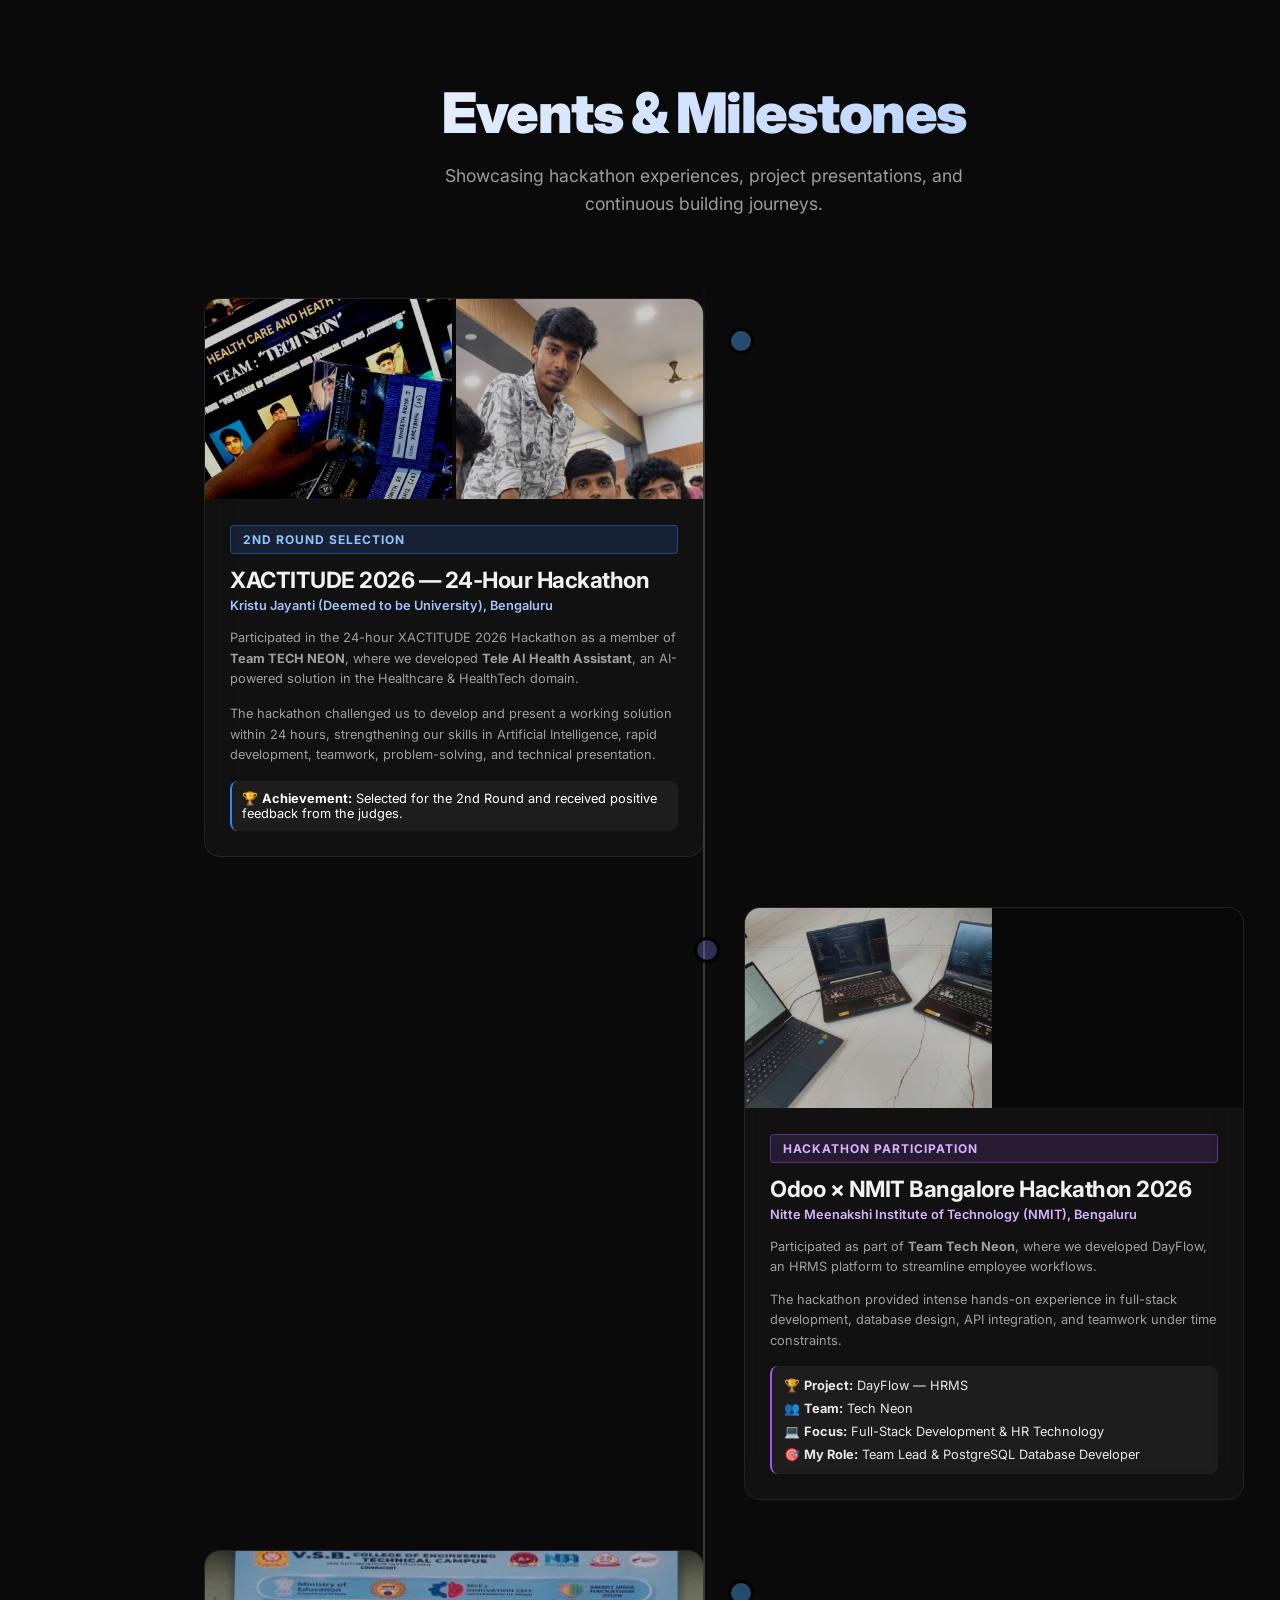
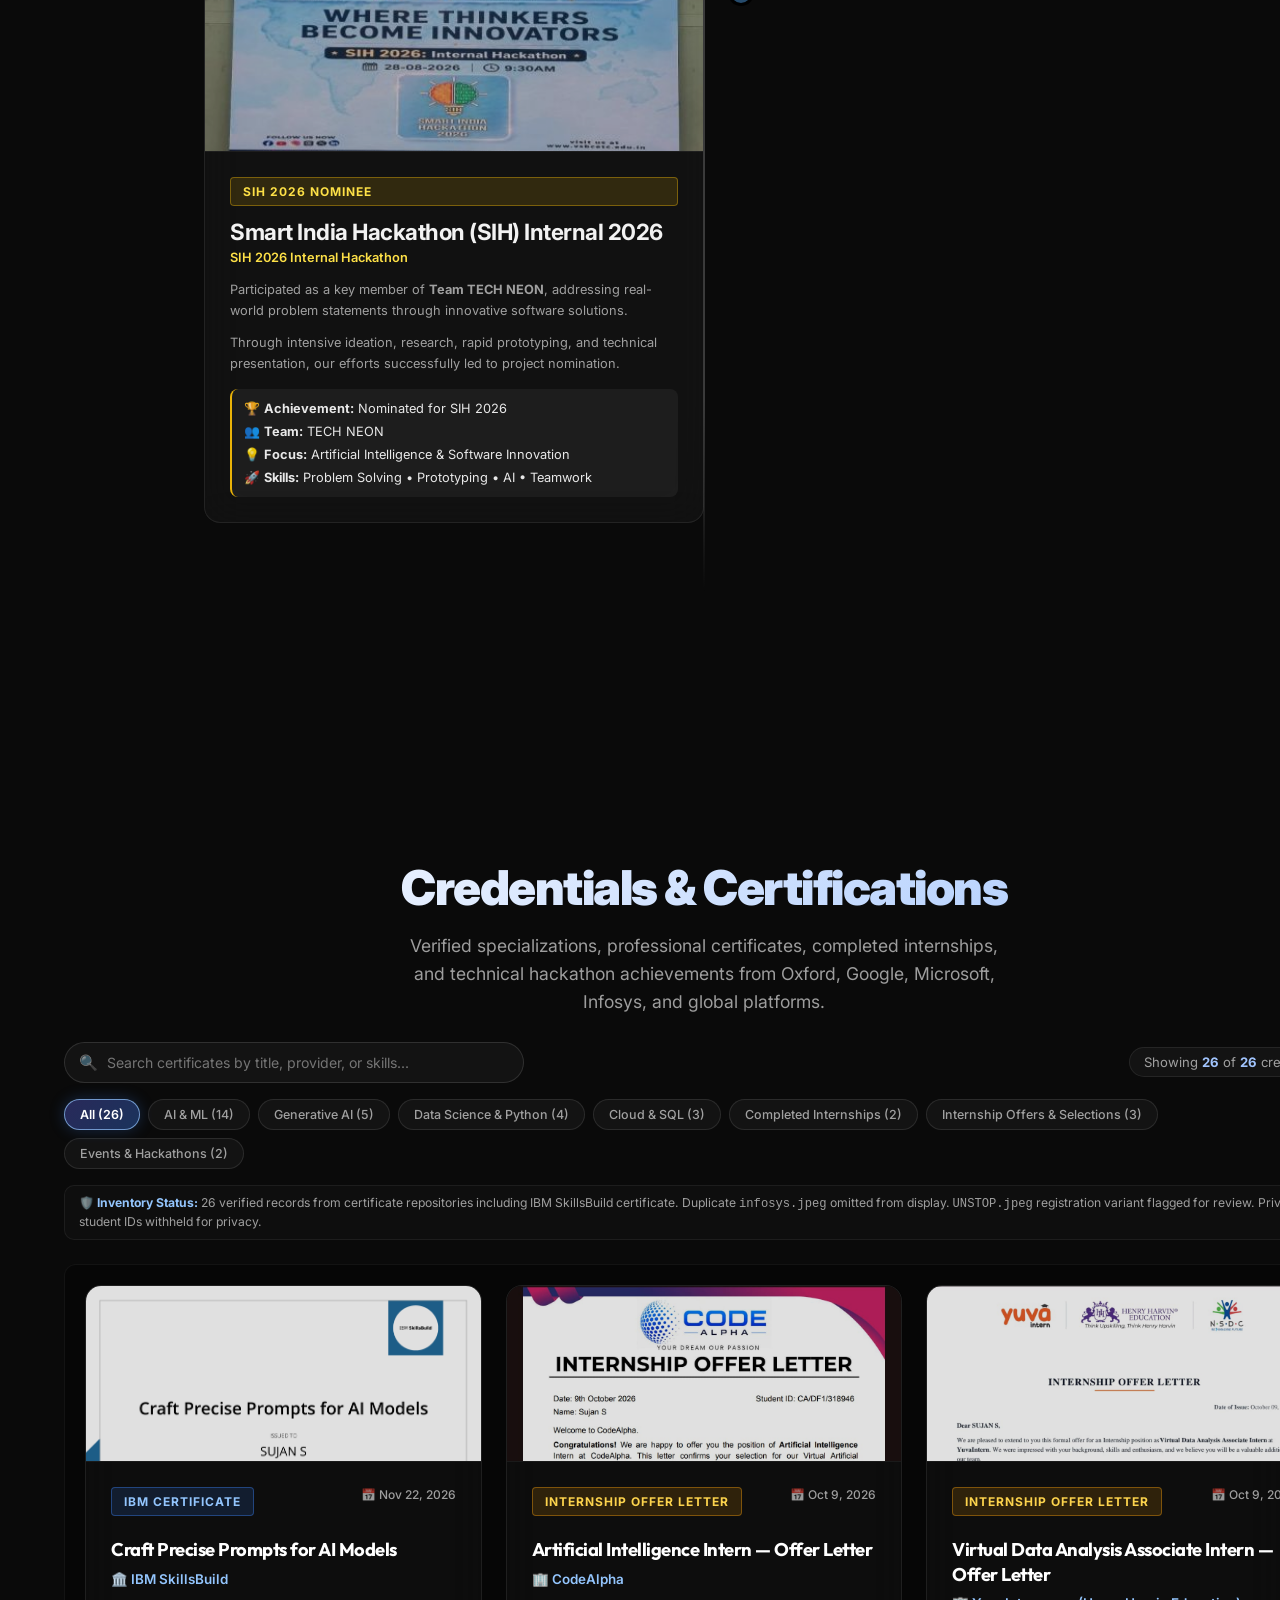
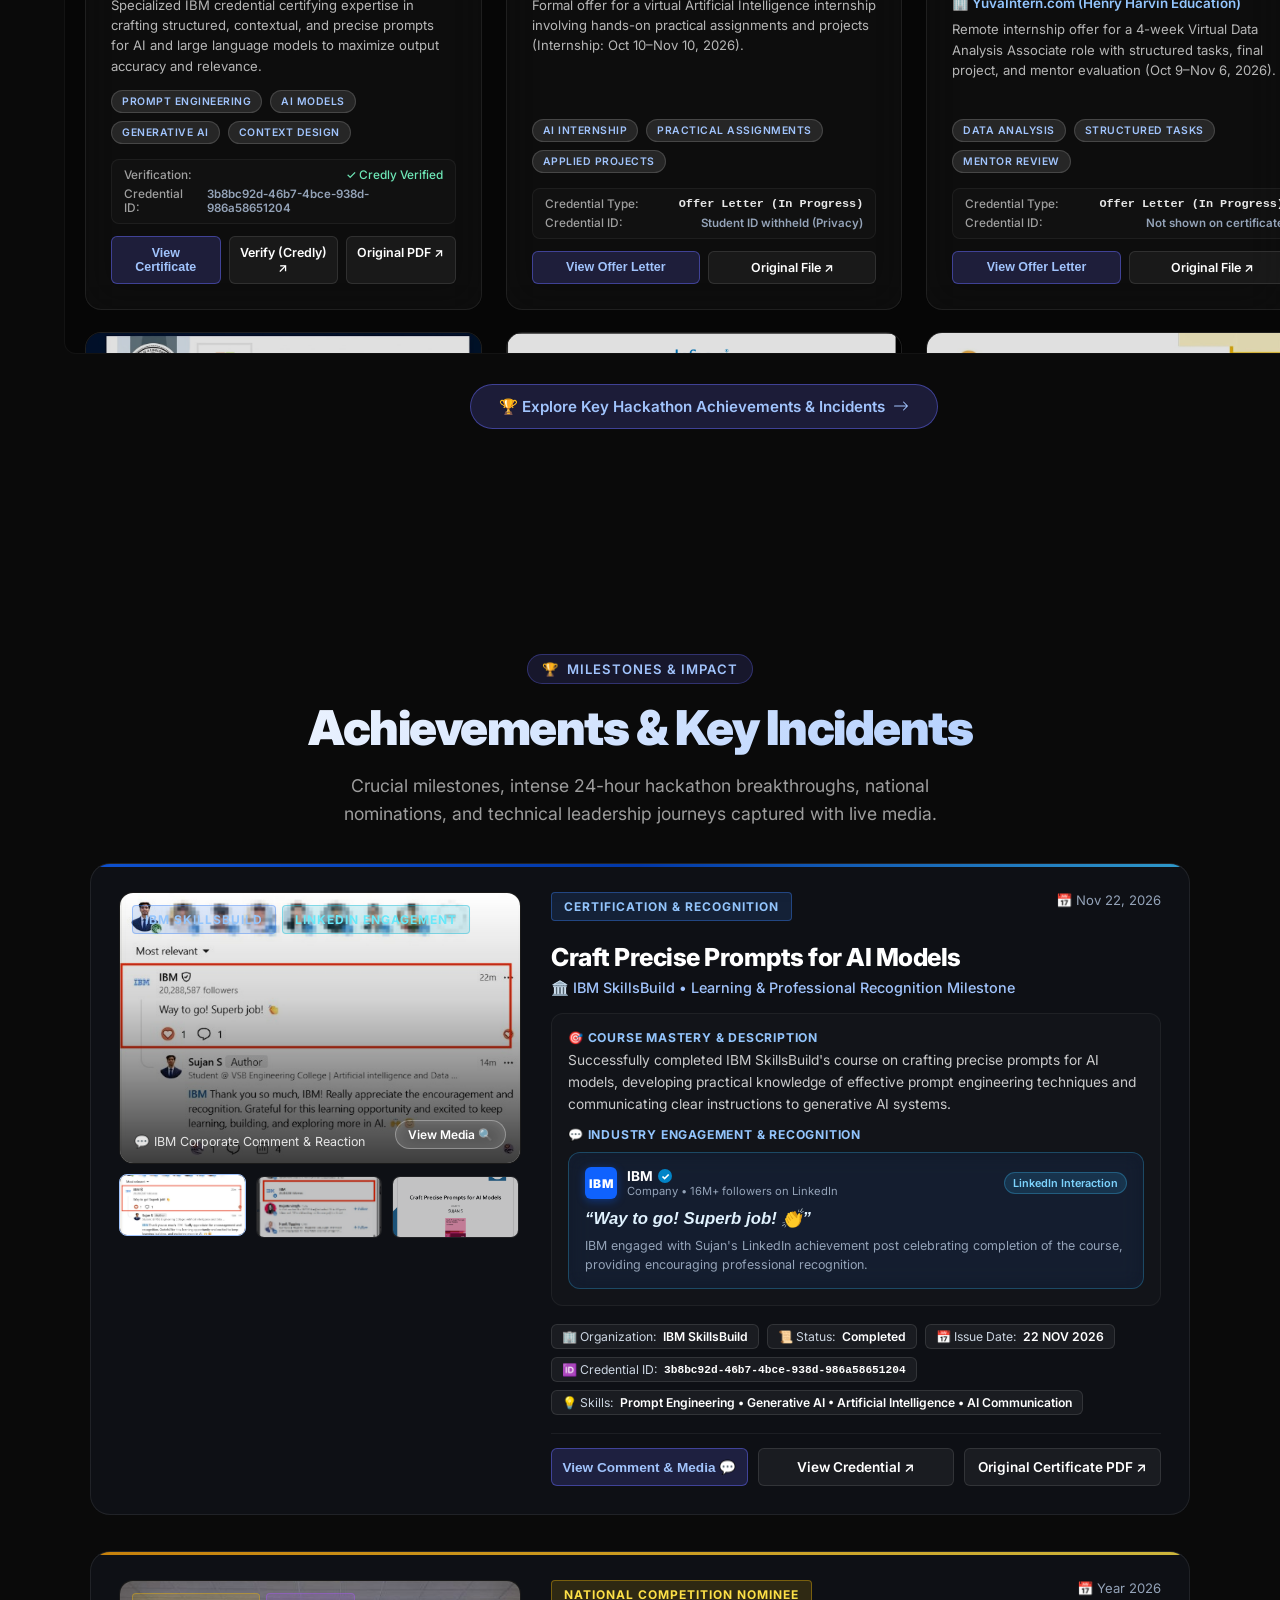
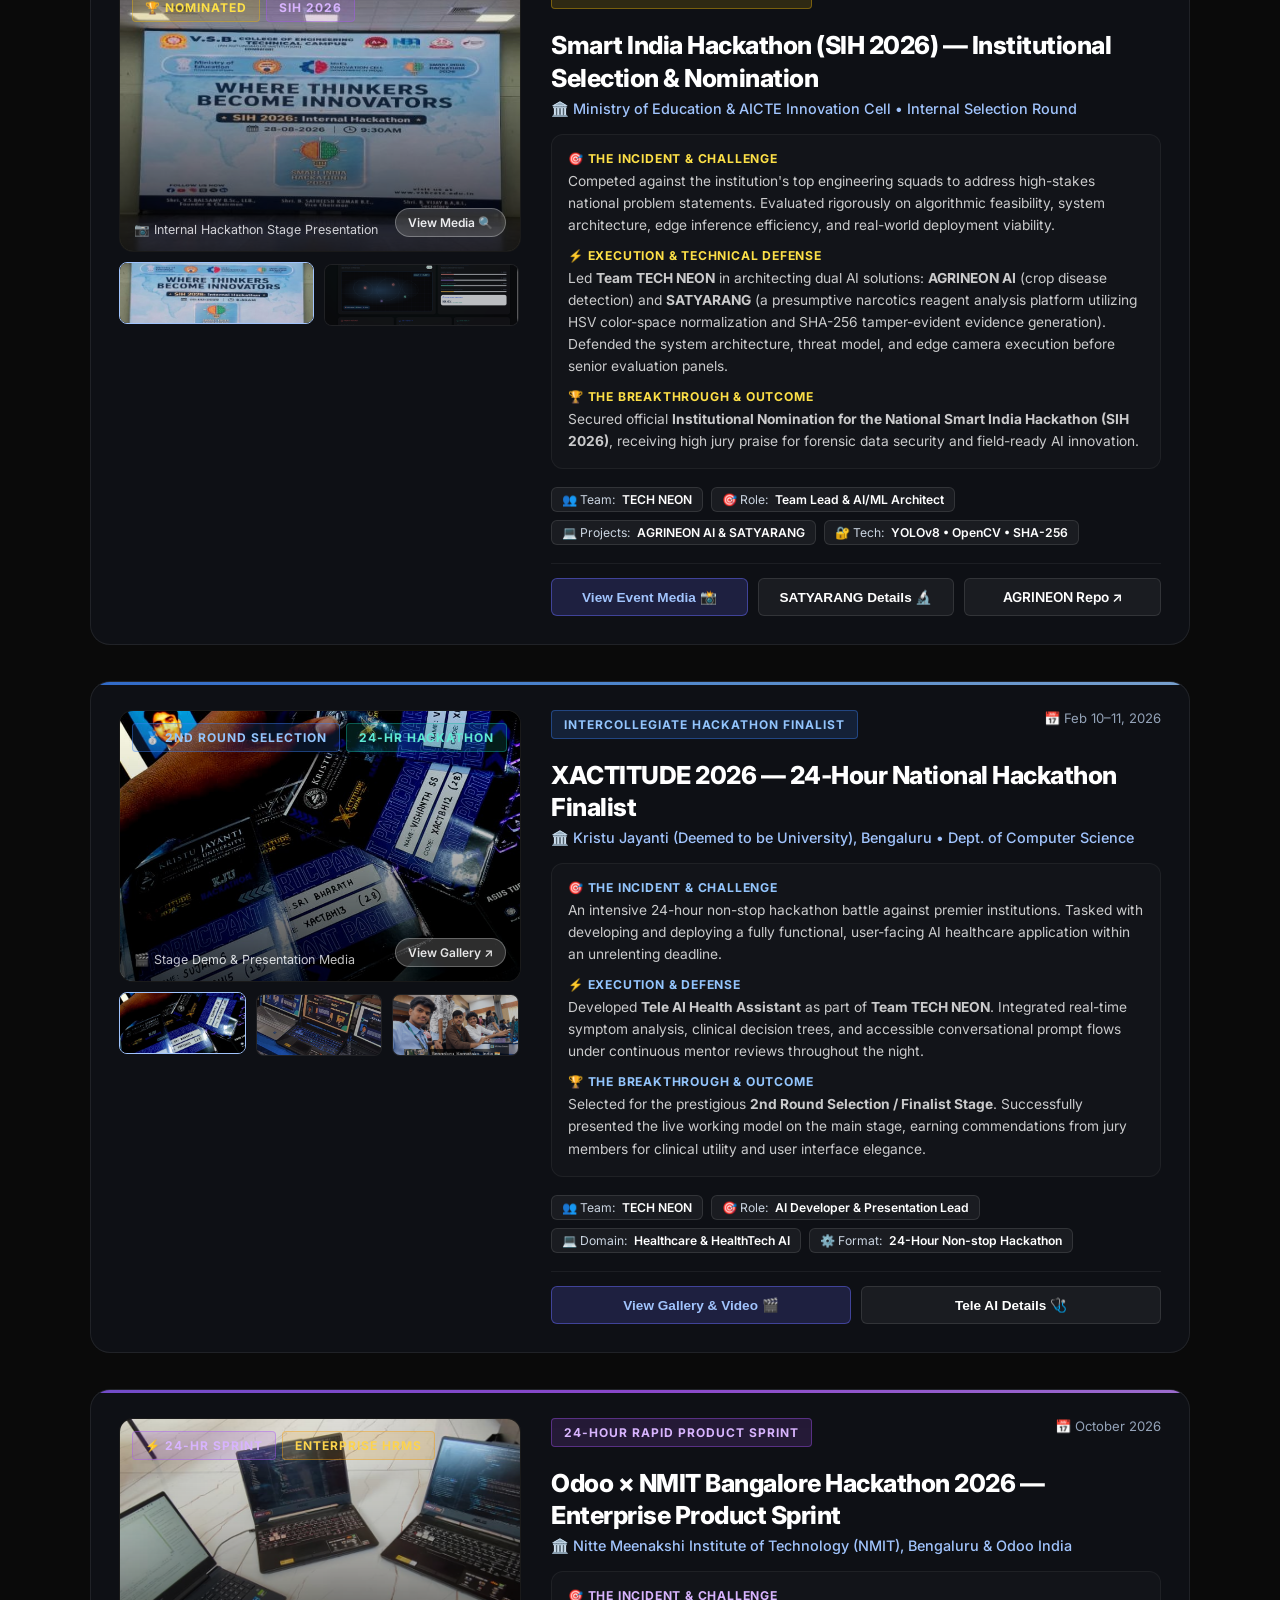
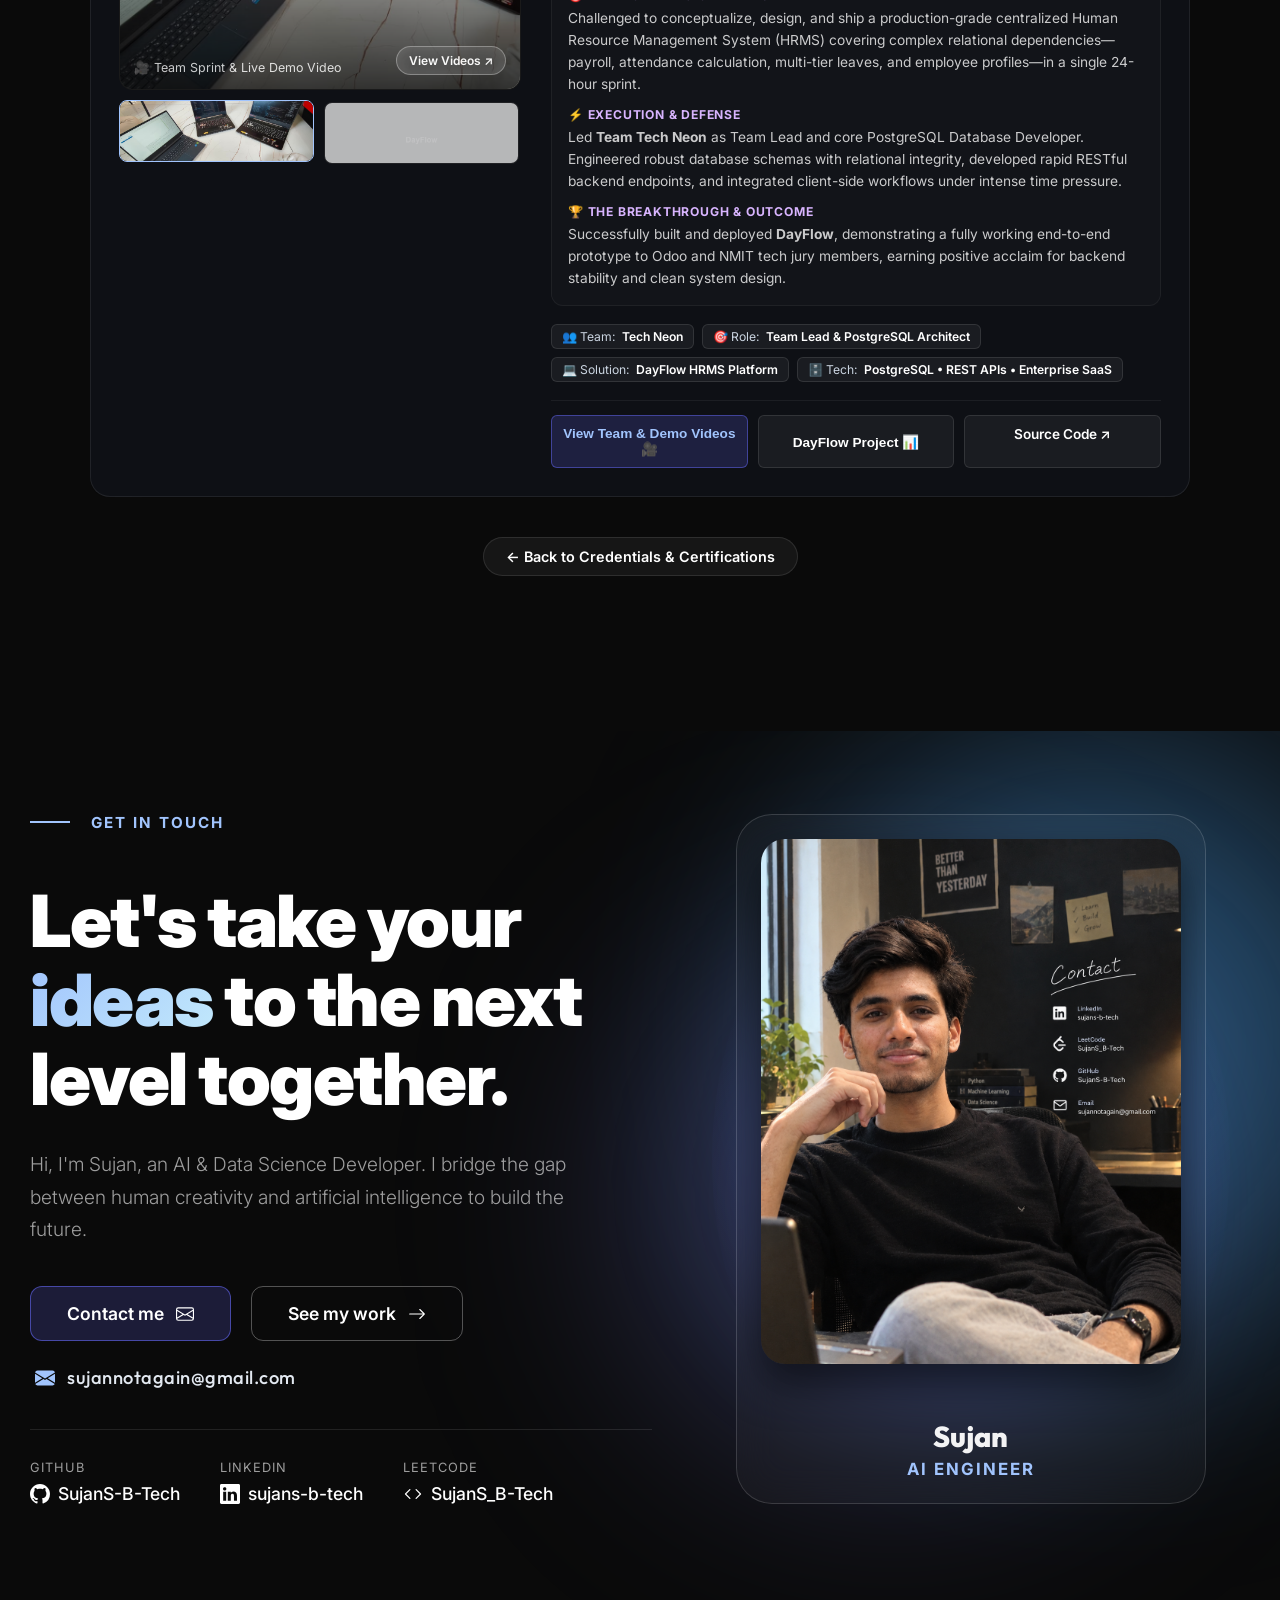
==== commit e98a1bcf: "updated achivements info" ====
--- a/index.html
+++ b/index.html
@@ -1420,6 +1420,88 @@
 
                 <div class="achievements-grid">
                     
+                    <!-- Achievement 1: IBM SkillsBuild — Craft Precise Prompts for AI Models -->
+                    <div class="achievement-story-card featured-ibm">
+                        <div class="story-card-inner">
+                            <div class="story-media-column">
+                                <div class="story-media-frame" onclick="openModal('modal-ibm-achievement')">
+                                    <img src="assets/achievements/IBM%20COMMENT.jpeg" alt="IBM SkillsBuild Recognition Comment" loading="lazy">
+                                    <div class="story-media-badges">
+                                        <span class="status-badge status-blue">IBM SkillsBuild</span>
+                                        <span class="status-badge status-cyan">LinkedIn Engagement</span>
+                                    </div>
+                                    <div class="story-media-overlay">
+                                        <span class="story-media-caption">💬 IBM Corporate Comment & Reaction</span>
+                                        <span class="story-media-btn-pill">View Media 🔍</span>
+                                    </div>
+                                </div>
+                                <div class="story-thumbs-strip">
+                                    <div class="story-thumb-item active" onclick="openModal('modal-ibm-achievement')" title="IBM Comment">
+                                        <img src="assets/achievements/IBM%20COMMENT.jpeg" alt="IBM Comment on LinkedIn">
+                                    </div>
+                                    <div class="story-thumb-item" onclick="openModal('modal-ibm-achievement')" title="IBM Reaction">
+                                        <img src="assets/achievements/IBM%20REACTED.jpeg" alt="IBM Reaction on LinkedIn">
+                                    </div>
+                                    <div class="story-thumb-item" onclick="openCertModalByIndex(0)" title="Credential Certificate">
+                                        <img src="certification/ibm/craft-precise-prompts-for-ai-models-cert.png" alt="IBM Prompt Engineering Certificate">
+                                    </div>
+                                </div>
+                            </div>
+                            
+                            <div class="story-content-column">
+                                <div class="story-header-row">
+                                    <span class="status-badge status-blue">Certification & Recognition</span>
+                                    <span class="story-incident-date">📅 Nov 22, 2026</span>
+                                </div>
+                                <h3 class="story-card-title">Craft Precise Prompts for AI Models</h3>
+                                <div class="story-card-host">🏛️ IBM SkillsBuild • Learning & Professional Recognition Milestone</div>
+                                
+                                <div class="incident-breakdown-box">
+                                    <div class="incident-phase">
+                                        <div class="incident-phase-title blue">🎯 Course Mastery & Description</div>
+                                        <p class="incident-phase-text">Successfully completed IBM SkillsBuild's course on crafting precise prompts for AI models, developing practical knowledge of effective prompt engineering techniques and communicating clear instructions to generative AI systems.</p>
+                                    </div>
+                                    
+                                    <div class="incident-phase">
+                                        <div class="incident-phase-title blue">💬 Industry Engagement & Recognition</div>
+                                        <div class="ibm-recognition-box">
+                                            <div class="ibm-recognition-header">
+                                                <div class="ibm-recognition-avatar">IBM</div>
+                                                <div class="ibm-recognition-author-info">
+                                                    <div class="ibm-recognition-author-name">
+                                                        IBM <span class="verified-check" title="Official Organization">✓</span>
+                                                    </div>
+                                                    <div class="ibm-recognition-author-role">Company • 16M+ followers on LinkedIn</div>
+                                                </div>
+                                                <div class="ibm-recognition-badge">LinkedIn Interaction</div>
+                                            </div>
+                                            <div class="ibm-recognition-quote">
+                                                “Way to go! Superb job! 👏”
+                                            </div>
+                                            <div class="ibm-recognition-context">
+                                                IBM engaged with Sujan's LinkedIn achievement post celebrating completion of the course, providing encouraging professional recognition.
+                                            </div>
+                                        </div>
+                                    </div>
+                                </div>
+                                
+                                <div class="story-meta-pills">
+                                    <span class="story-meta-pill">🏢 Organization: <strong>IBM SkillsBuild</strong></span>
+                                    <span class="story-meta-pill">📜 Status: <strong>Completed</strong></span>
+                                    <span class="story-meta-pill">📅 Issue Date: <strong>22 NOV 2026</strong></span>
+                                    <span class="story-meta-pill">🆔 Credential ID: <strong style="font-family: monospace; font-size: 0.7rem;">3b8bc92d-46b7-4bce-938d-986a58651204</strong></span>
+                                    <span class="story-meta-pill">💡 Skills: <strong>Prompt Engineering • Generative AI • Artificial Intelligence • AI Communication</strong></span>
+                                </div>
+                                
+                                <div class="story-actions-row">
+                                    <button type="button" class="btn-action btn-primary-action" onclick="openModal('modal-ibm-achievement')">View Comment & Media 💬</button>
+                                    <a href="https://www.credly.com/badges/3b8bc92d-46b7-4bce-938d-986a58651204/public_url" target="_blank" rel="noopener noreferrer" class="btn-action">View Credential ↗</a>
+                                    <a href="./certification/ibm/CraftPrecisePromptsforAIModels_Badge20261122-22-k0h1oa.pdf" target="_blank" rel="noopener noreferrer" class="btn-action">Original Certificate PDF ↗</a>
+                                </div>
+                            </div>
+                        </div>
+                    </div>
+
                     <!-- Incident 1: Smart India Hackathon (SIH 2026) -->
                     <div class="achievement-story-card featured-gold">
                         <div class="story-card-inner">
@@ -1929,6 +2011,41 @@
         </div>
     </div>
     
+    <!-- IBM SKILLSBUILD RECOGNITION MODAL -->
+    <div id="modal-ibm-achievement" class="modal-overlay" onclick="closeModal(event, 'modal-ibm-achievement')">
+        <div class="modal-content" onclick="event.stopPropagation()" style="background: rgba(15,15,20,0.98); width: 95%; max-width: 900px; padding: 35px; text-align: center;">
+            <div class="modal-close" onclick="closeModal(null, 'modal-ibm-achievement')">×</div>
+            <div class="modal-header" style="margin-bottom: 20px;">
+                <span class="status-badge status-blue">IBM SkillsBuild Recognition</span>
+                <h2 class="modal-title" style="font-size: 1.6rem; margin-top: 8px;">Craft Precise Prompts for AI Models</h2>
+                <p class="modal-subtitle" style="font-size: 0.9rem; color: #93c5fd;">Official IBM LinkedIn Engagement & Learning Milestone</p>
+            </div>
+            <div class="modal-body" style="display: flex; flex-direction: column; align-items: center; max-height: 75vh; overflow-y: auto; padding: 0 10px 10px 10px; gap: 20px;">
+                <div style="display: grid; grid-template-columns: repeat(auto-fit, minmax(280px, 1fr)); gap: 16px; width: 100%;">
+                    <div style="background: rgba(0,0,0,0.5); padding: 14px; border-radius: 12px; border: 1px solid rgba(255,255,255,0.08); text-align: left;">
+                        <div style="font-size: 0.75rem; text-transform: uppercase; color: #38bdf8; font-weight: 700; margin-bottom: 8px;">💬 IBM LinkedIn Comment</div>
+                        <img src="assets/achievements/IBM%20COMMENT.jpeg" alt="IBM Comment on LinkedIn" style="width: 100%; border-radius: 8px; border: 1px solid rgba(255,255,255,0.1);">
+                    </div>
+                    <div style="background: rgba(0,0,0,0.5); padding: 14px; border-radius: 12px; border: 1px solid rgba(255,255,255,0.08); text-align: left;">
+                        <div style="font-size: 0.75rem; text-transform: uppercase; color: #38bdf8; font-weight: 700; margin-bottom: 8px;">👍 IBM LinkedIn Reaction</div>
+                        <img src="assets/achievements/IBM%20REACTED.jpeg" alt="IBM Reaction on LinkedIn" style="width: 100%; border-radius: 8px; border: 1px solid rgba(255,255,255,0.1);">
+                    </div>
+                </div>
+                <div style="width: 100%; text-align: left; background: rgba(255,255,255,0.02); border: 1px solid rgba(255,255,255,0.06); border-radius: 10px; padding: 18px; box-sizing: border-box;">
+                    <h4 style="font-size: 1rem; color: #fff; margin: 0 0 8px 0;">Milestone Overview</h4>
+                    <p style="font-size: 0.88rem; color: rgba(255,255,255,0.8); line-height: 1.6; margin-bottom: 15px;">
+                        Completed IBM SkillsBuild's course on crafting precise prompts for AI models, developing practical prompt engineering expertise. Upon sharing the verified credential on LinkedIn, the official IBM organization personally engaged with the milestone post and commented: <em>“Way to go! Superb job! 👏”</em>.
+                    </p>
+                    <div class="project-actions" style="margin-top: 15px;">
+                        <a href="https://www.credly.com/badges/3b8bc92d-46b7-4bce-938d-986a58651204/public_url" target="_blank" rel="noopener noreferrer" class="btn-action btn-primary-action">Verify Credly Credential ↗</a>
+                        <a href="./certification/ibm/CraftPrecisePromptsforAIModels_Badge20261122-22-k0h1oa.pdf" target="_blank" rel="noopener noreferrer" class="btn-action">Open Certificate PDF ↗</a>
+                        <button type="button" class="btn-action" onclick="closeModal(null, 'modal-ibm-achievement')">Close Preview</button>
+                    </div>
+                </div>
+            </div>
+        </div>
+    </div>
+    
     <!-- CERTIFICATE PREVIEW MODAL -->
     <div id="modal-cert-viewer" class="modal-overlay" onclick="closeModal(event, 'modal-cert-viewer')">
         <div class="modal-content" onclick="event.stopPropagation()" style="background: rgba(15,15,15,0.98); width: 95%; max-width: 950px; padding: 35px; text-align: center;">
--- a/style.css
+++ b/style.css
@@ -1258,6 +1258,10 @@
     background: linear-gradient(90deg, #8b5cf6, #a855f7, #c084fc);
 }
 
+.achievement-story-card.featured-ibm::before {
+    background: linear-gradient(90deg, #0f62fe, #0043ce, #38bdf8);
+}
+
 .achievement-story-card:hover {
     transform: translateY(-5px);
     border-color: rgba(255, 255, 255, 0.22);
@@ -1485,6 +1489,107 @@
     flex-wrap: wrap;
     padding-top: 14px;
     border-top: 1px solid rgba(255, 255, 255, 0.06);
+}
+
+/* IBM Recognition Box Styles */
+.ibm-recognition-box {
+    background: rgba(15, 98, 254, 0.08);
+    border: 1px solid rgba(56, 189, 248, 0.28);
+    border-radius: 12px;
+    padding: 14px 16px;
+    margin-top: 6px;
+    position: relative;
+    backdrop-filter: blur(10px);
+    transition: border-color 0.3s ease, background 0.3s ease;
+}
+
+.ibm-recognition-box:hover {
+    border-color: rgba(56, 189, 248, 0.45);
+    background: rgba(15, 98, 254, 0.12);
+}
+
+.ibm-recognition-header {
+    display: flex;
+    align-items: center;
+    gap: 10px;
+    margin-bottom: 8px;
+    flex-wrap: wrap;
+}
+
+.ibm-recognition-avatar {
+    width: 32px;
+    height: 32px;
+    border-radius: 6px;
+    background: #0f62fe;
+    display: flex;
+    align-items: center;
+    justify-content: center;
+    font-size: 0.75rem;
+    font-weight: 900;
+    color: #fff;
+    letter-spacing: 0.5px;
+    box-shadow: 0 2px 8px rgba(15, 98, 254, 0.4);
+}
+
+.ibm-recognition-author-info {
+    display: flex;
+    flex-direction: column;
+}
+
+.ibm-recognition-author-name {
+    font-size: 0.85rem;
+    font-weight: 700;
+    color: #fff;
+    display: flex;
+    align-items: center;
+    gap: 5px;
+}
+
+.ibm-recognition-author-name .verified-check {
+    display: inline-flex;
+    align-items: center;
+    justify-content: center;
+    width: 14px;
+    height: 14px;
+    border-radius: 50%;
+    background: #0284c7;
+    color: #fff;
+    font-size: 0.62rem;
+    font-weight: 800;
+}
+
+.ibm-recognition-author-role {
+    font-size: 0.7rem;
+    color: #94a3b8;
+}
+
+.ibm-recognition-badge {
+    margin-left: auto;
+    font-size: 0.68rem;
+    padding: 3px 8px;
+    border-radius: 12px;
+    background: rgba(56, 189, 248, 0.15);
+    border: 1px solid rgba(56, 189, 248, 0.3);
+    color: #7dd3fc;
+    font-weight: 600;
+}
+
+.ibm-recognition-quote {
+    font-size: 1.05rem;
+    font-weight: 600;
+    color: #e0f2fe;
+    margin: 6px 0;
+    font-style: italic;
+    line-height: 1.4;
+    display: flex;
+    align-items: center;
+    gap: 6px;
+}
+
+.ibm-recognition-context {
+    font-size: 0.78rem;
+    color: #94a3b8;
+    line-height: 1.5;
 }
 
 /* =========================================
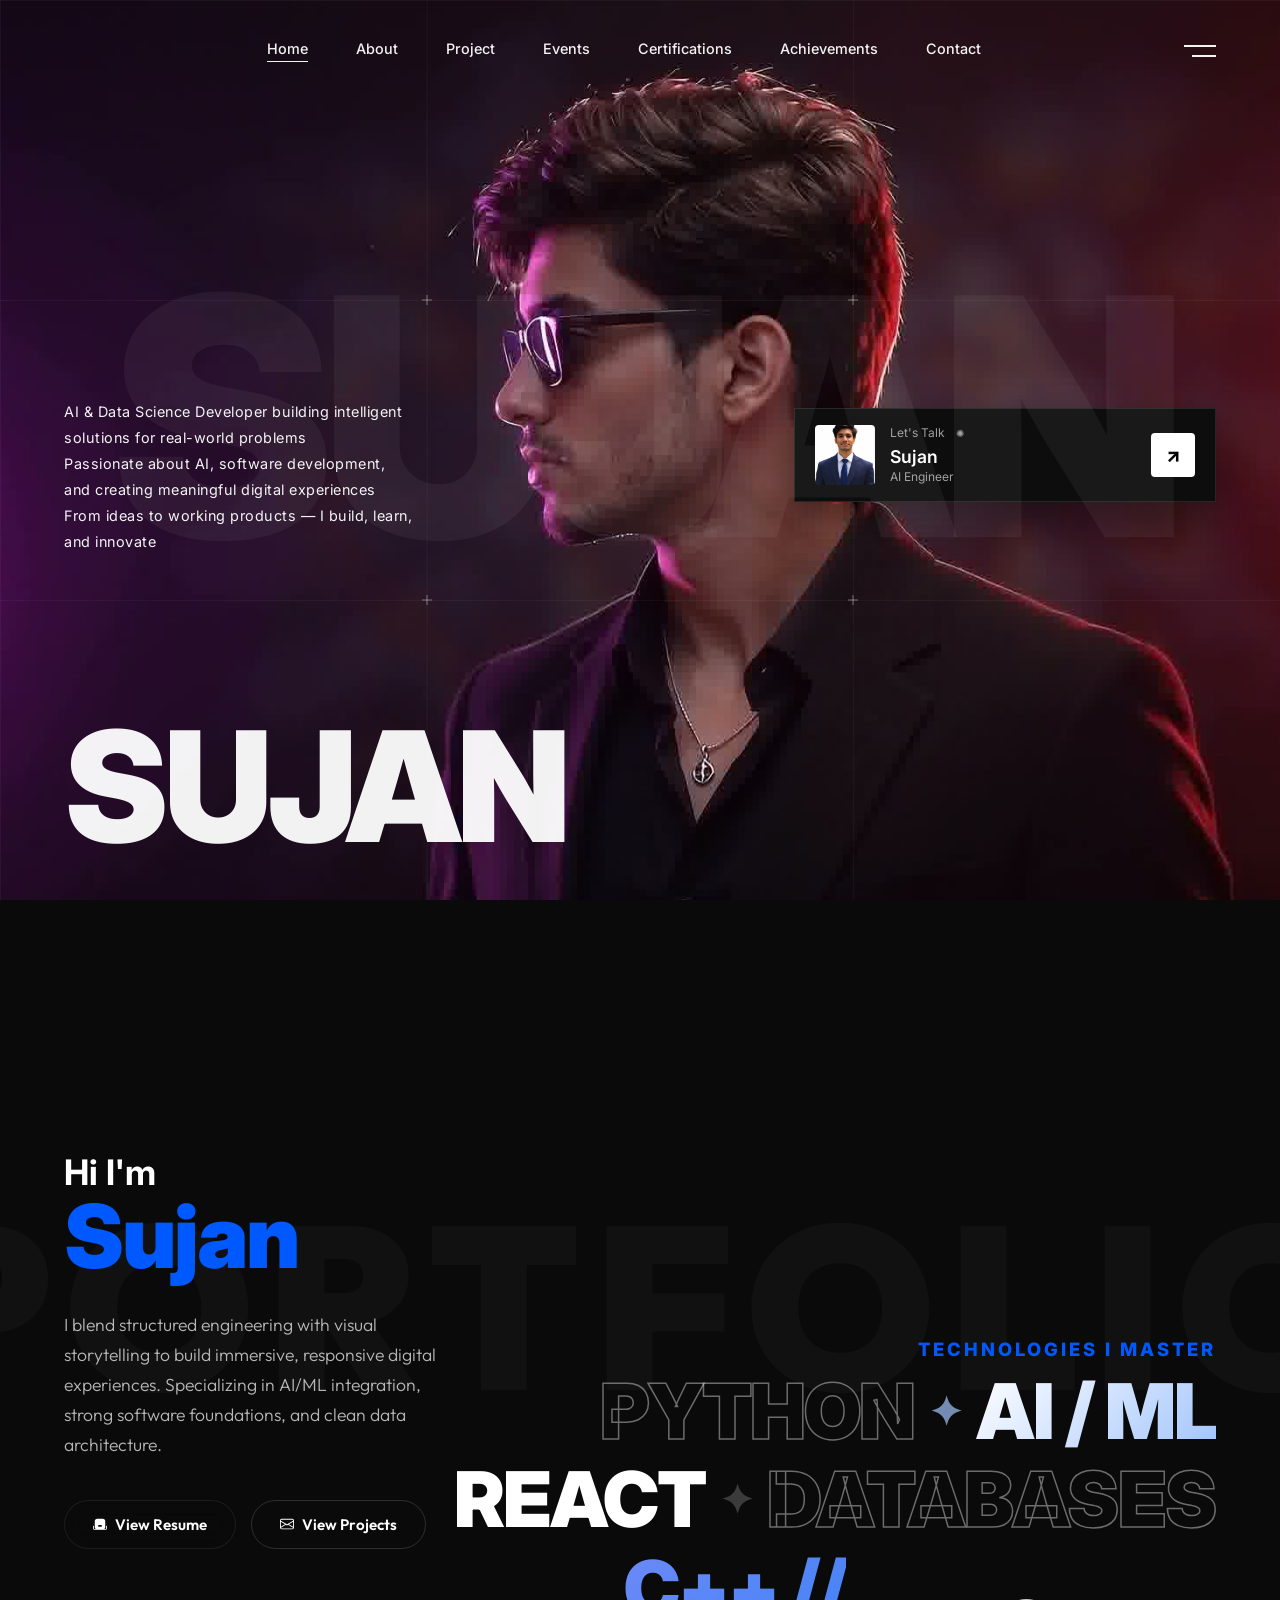
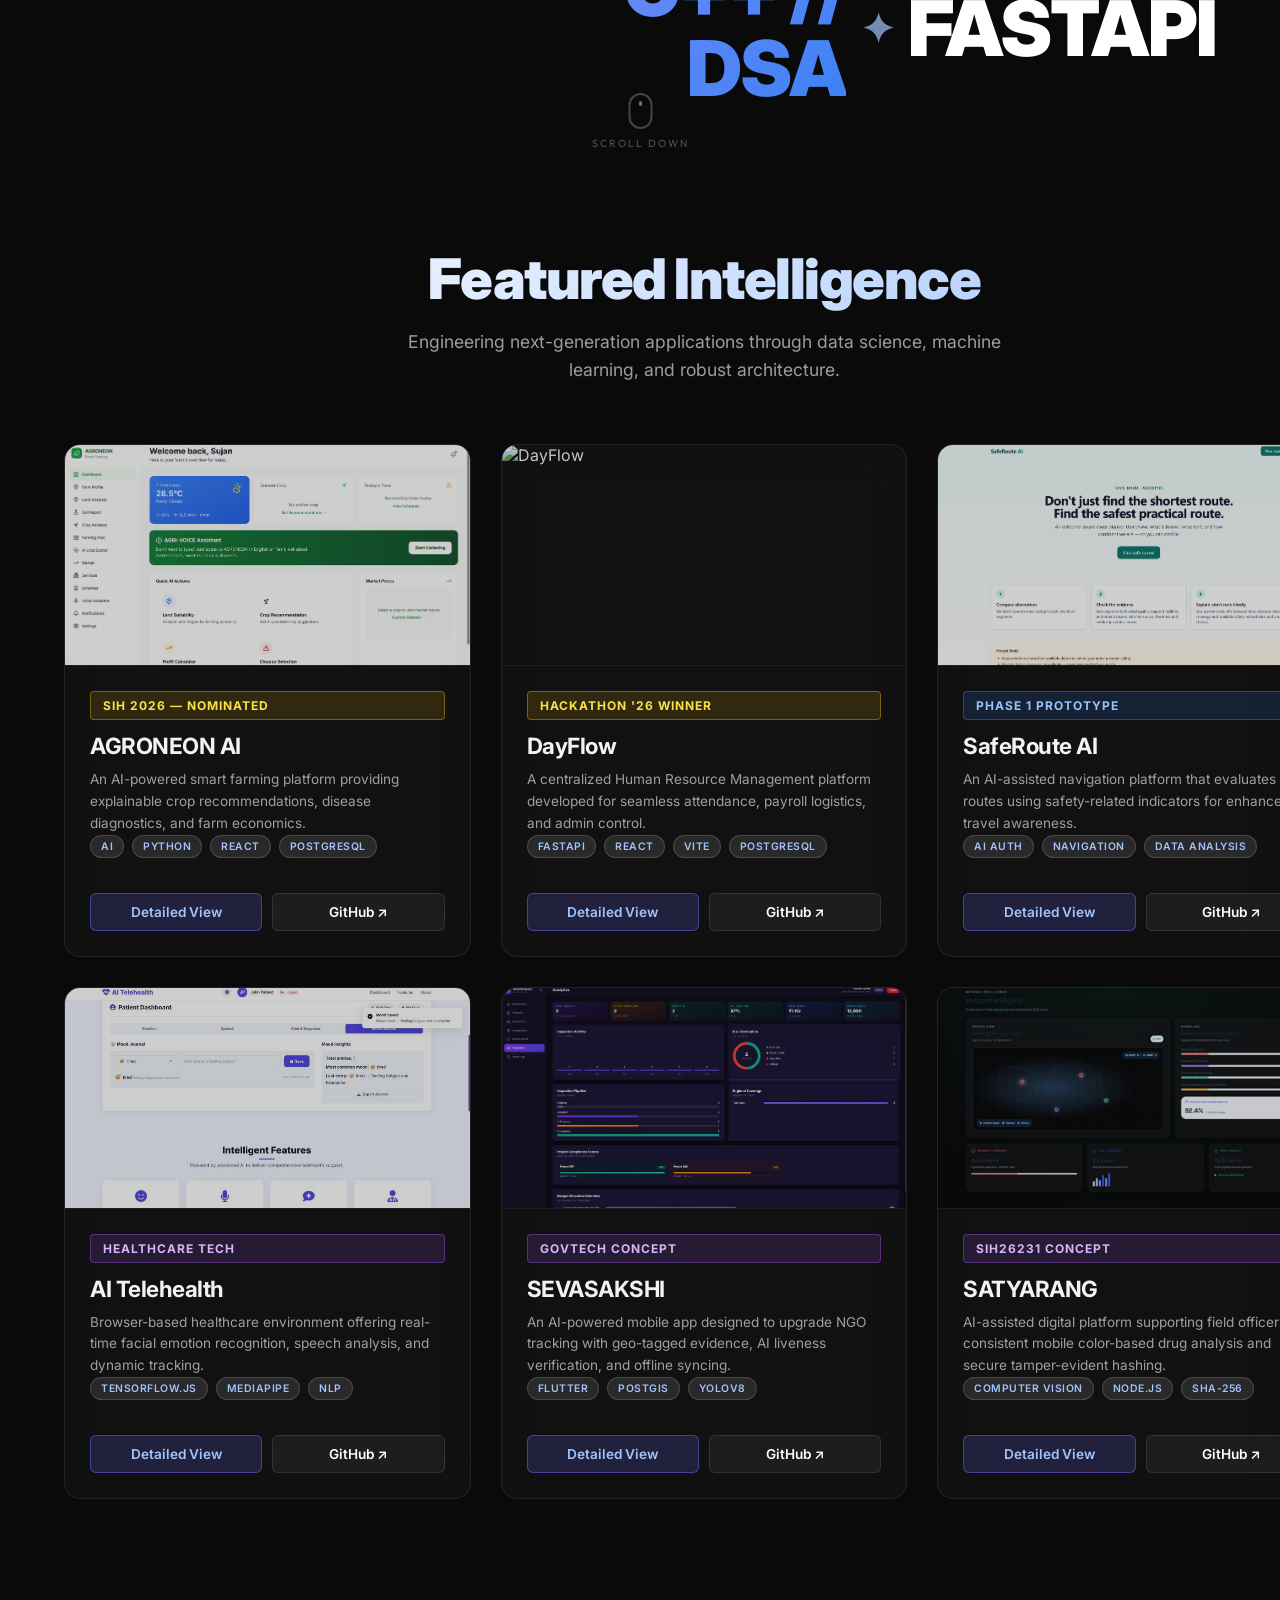
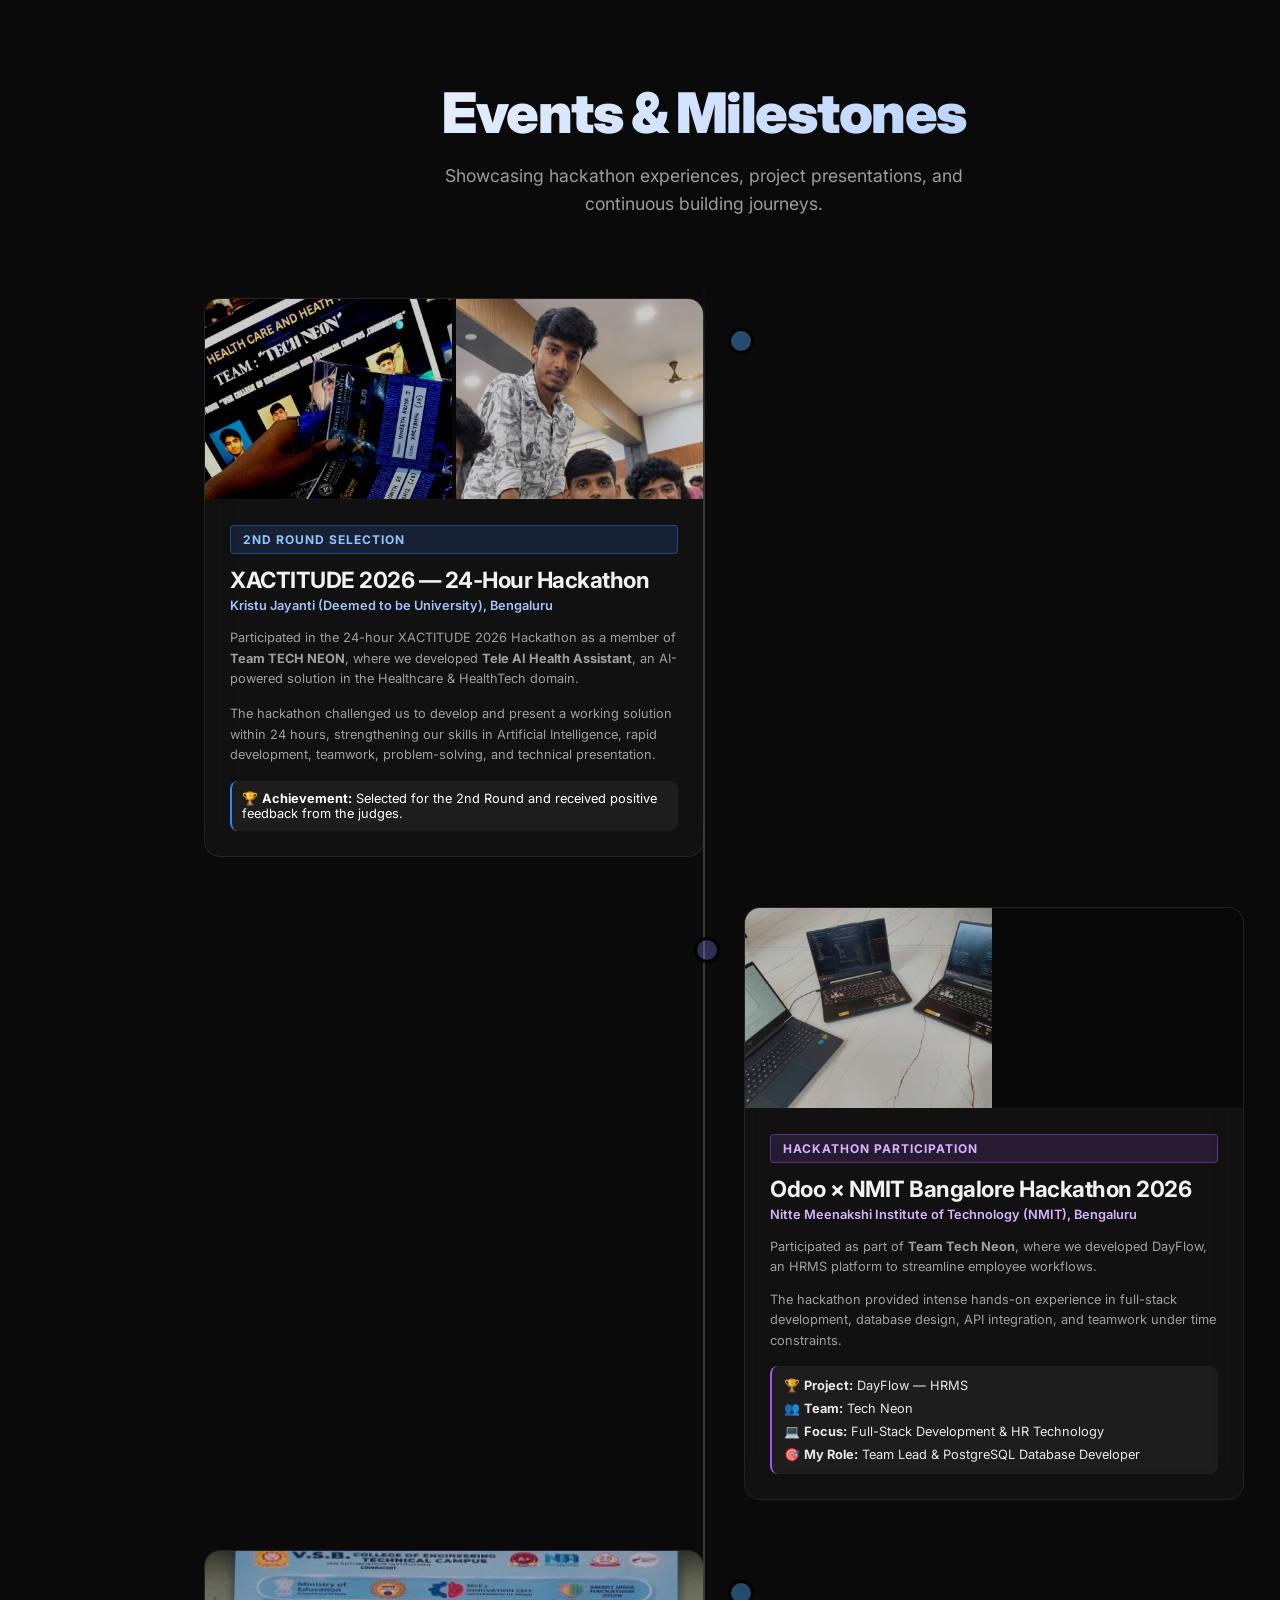
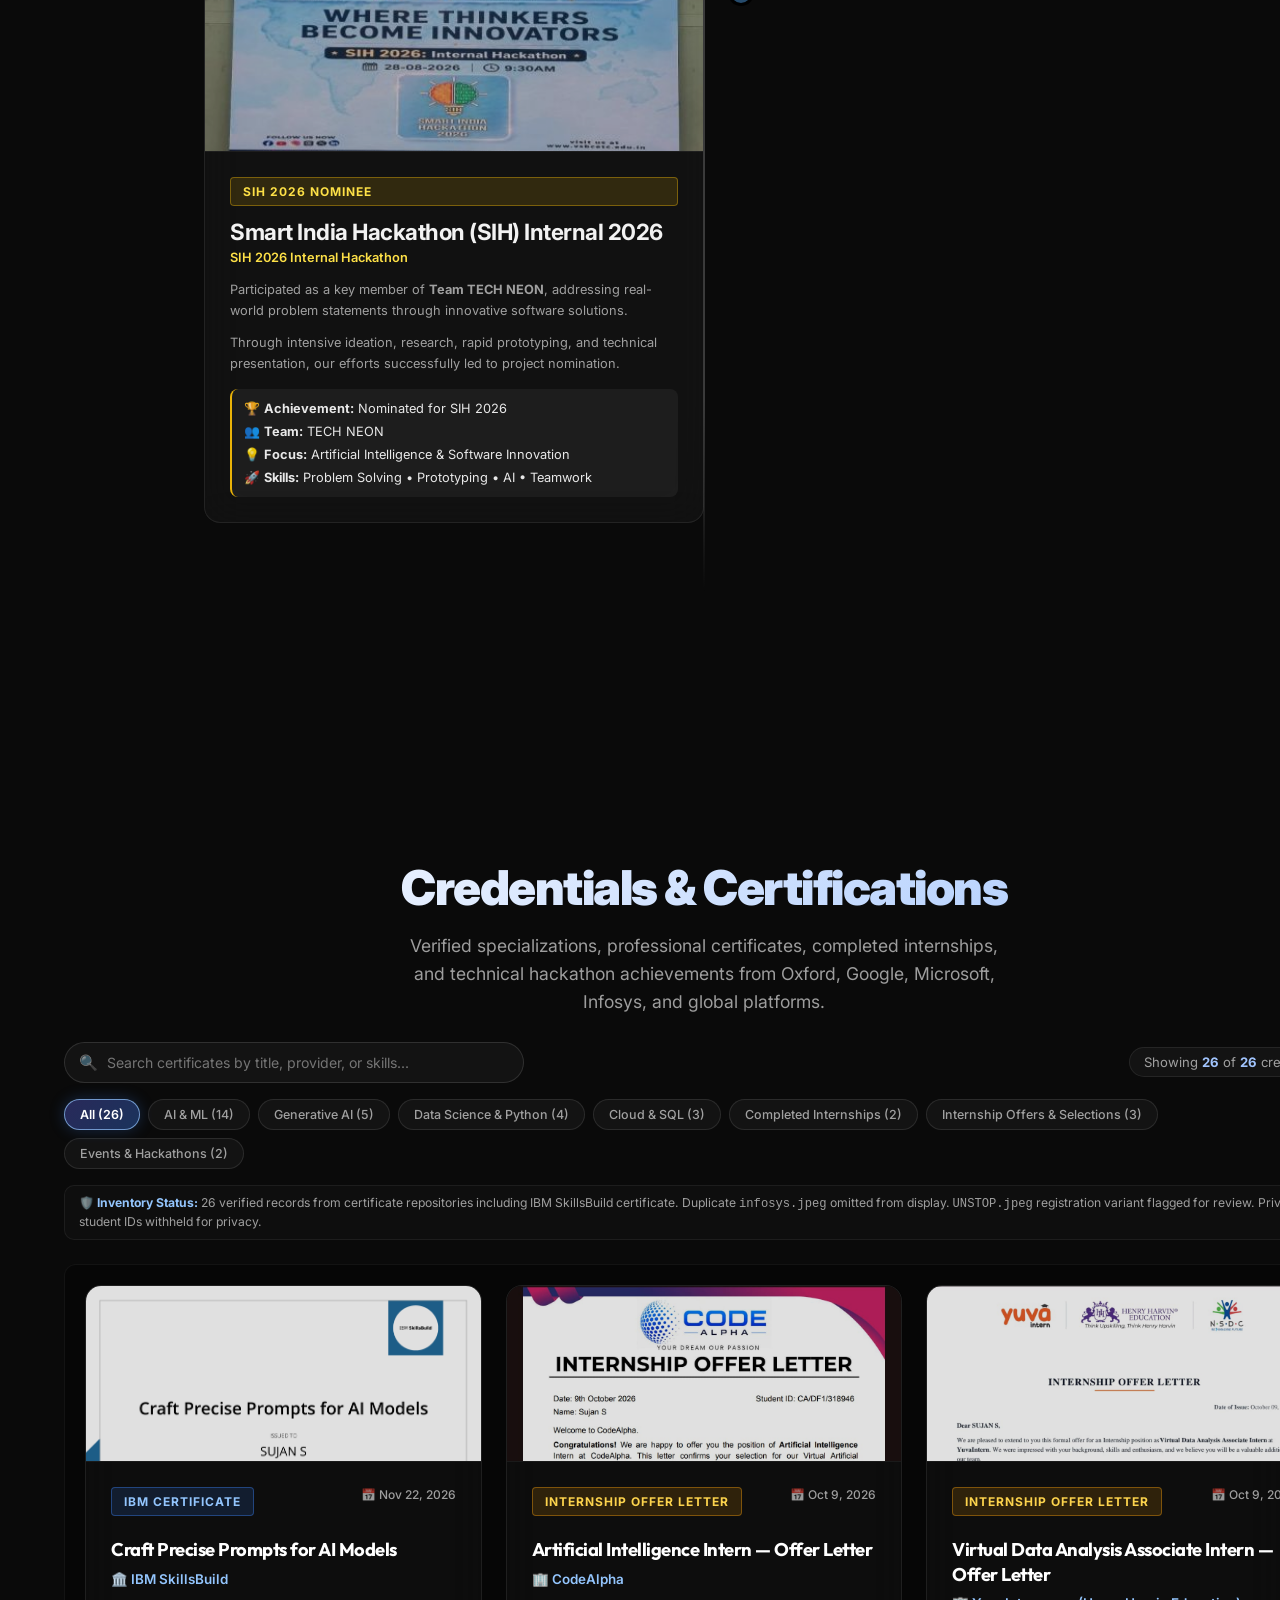
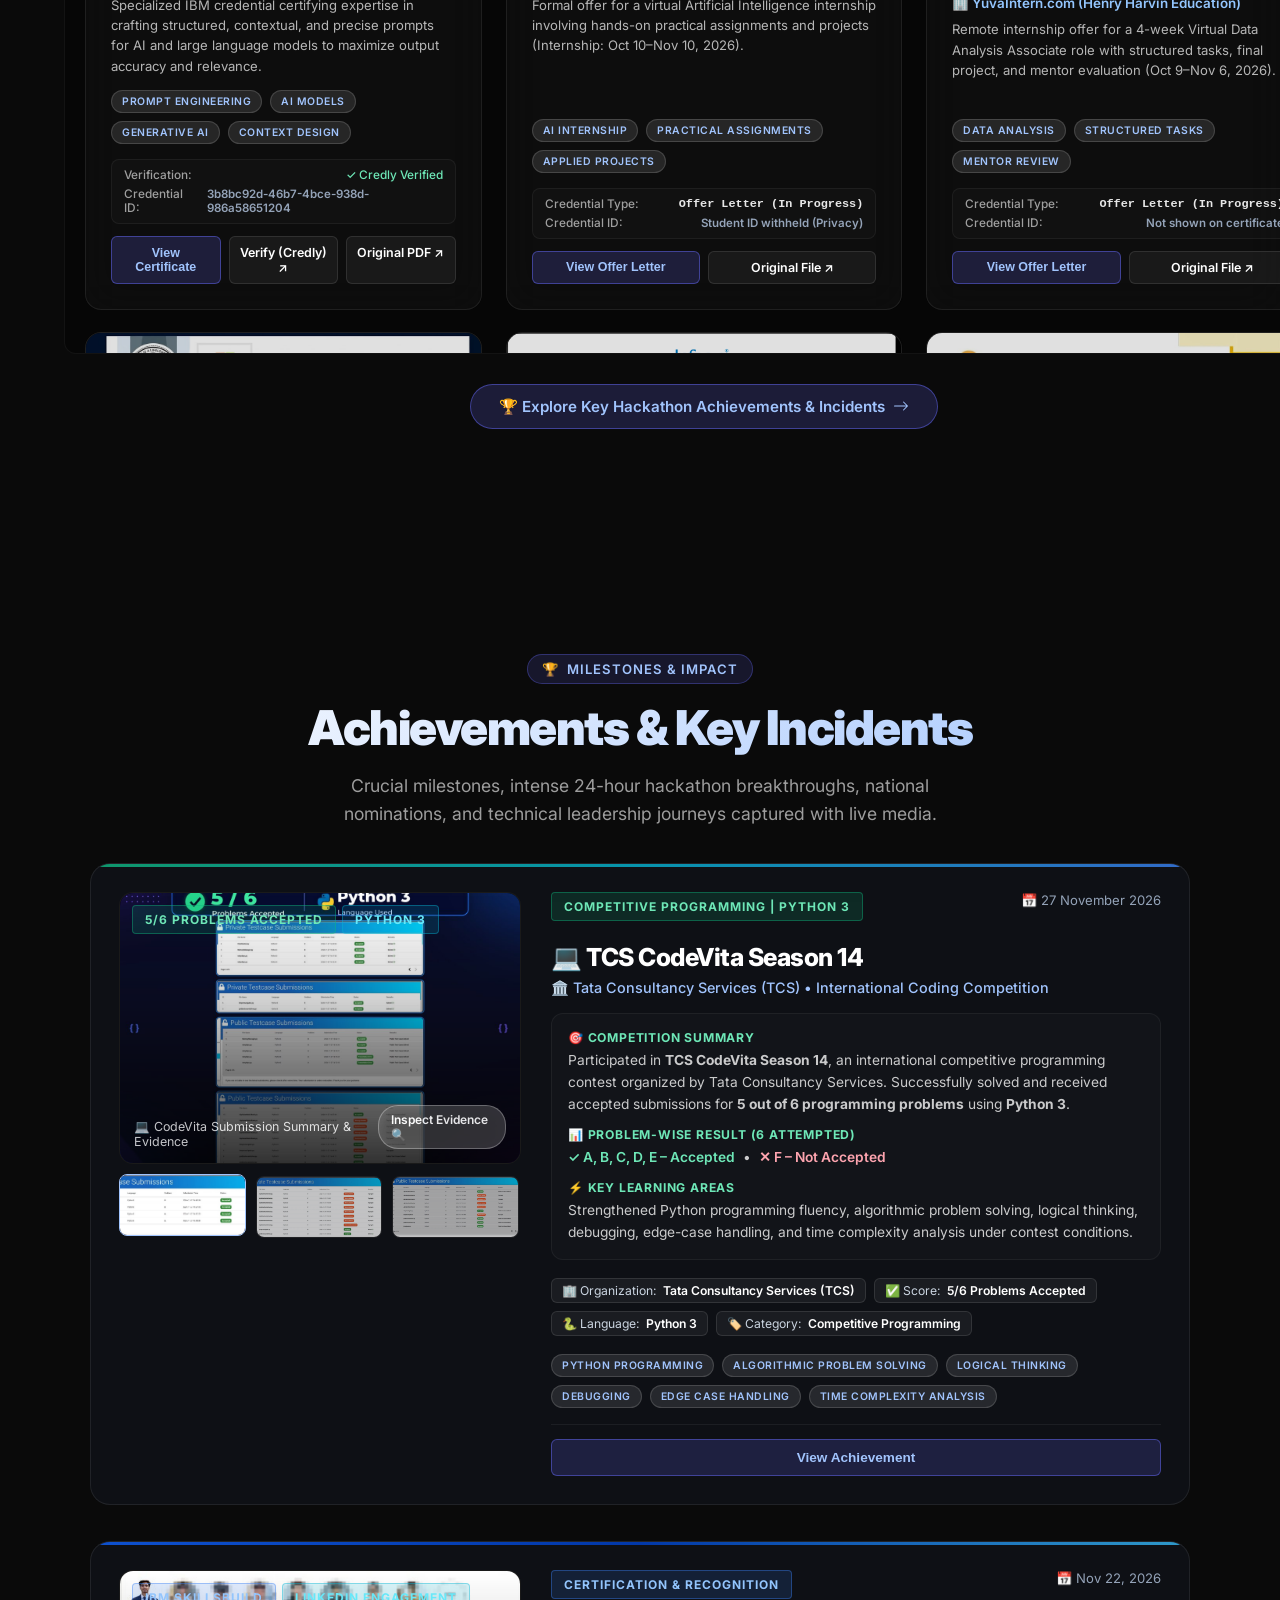
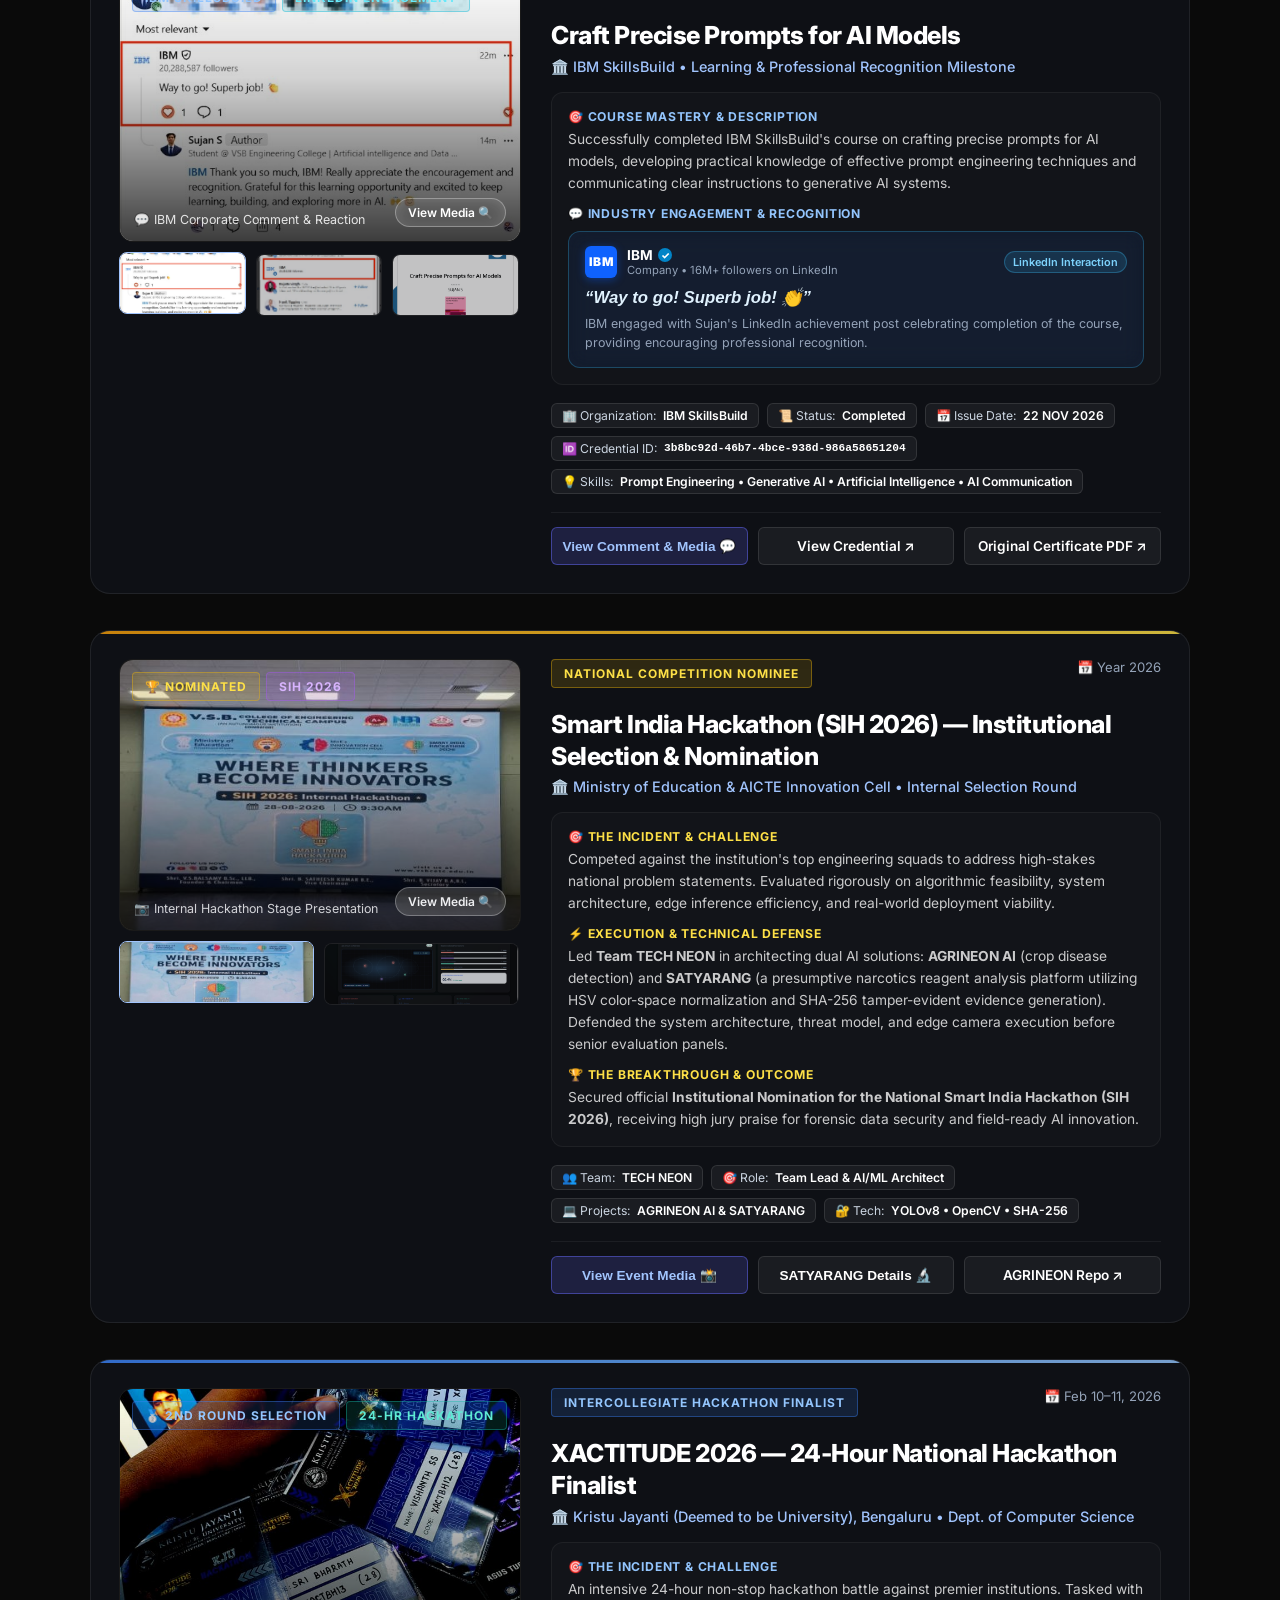
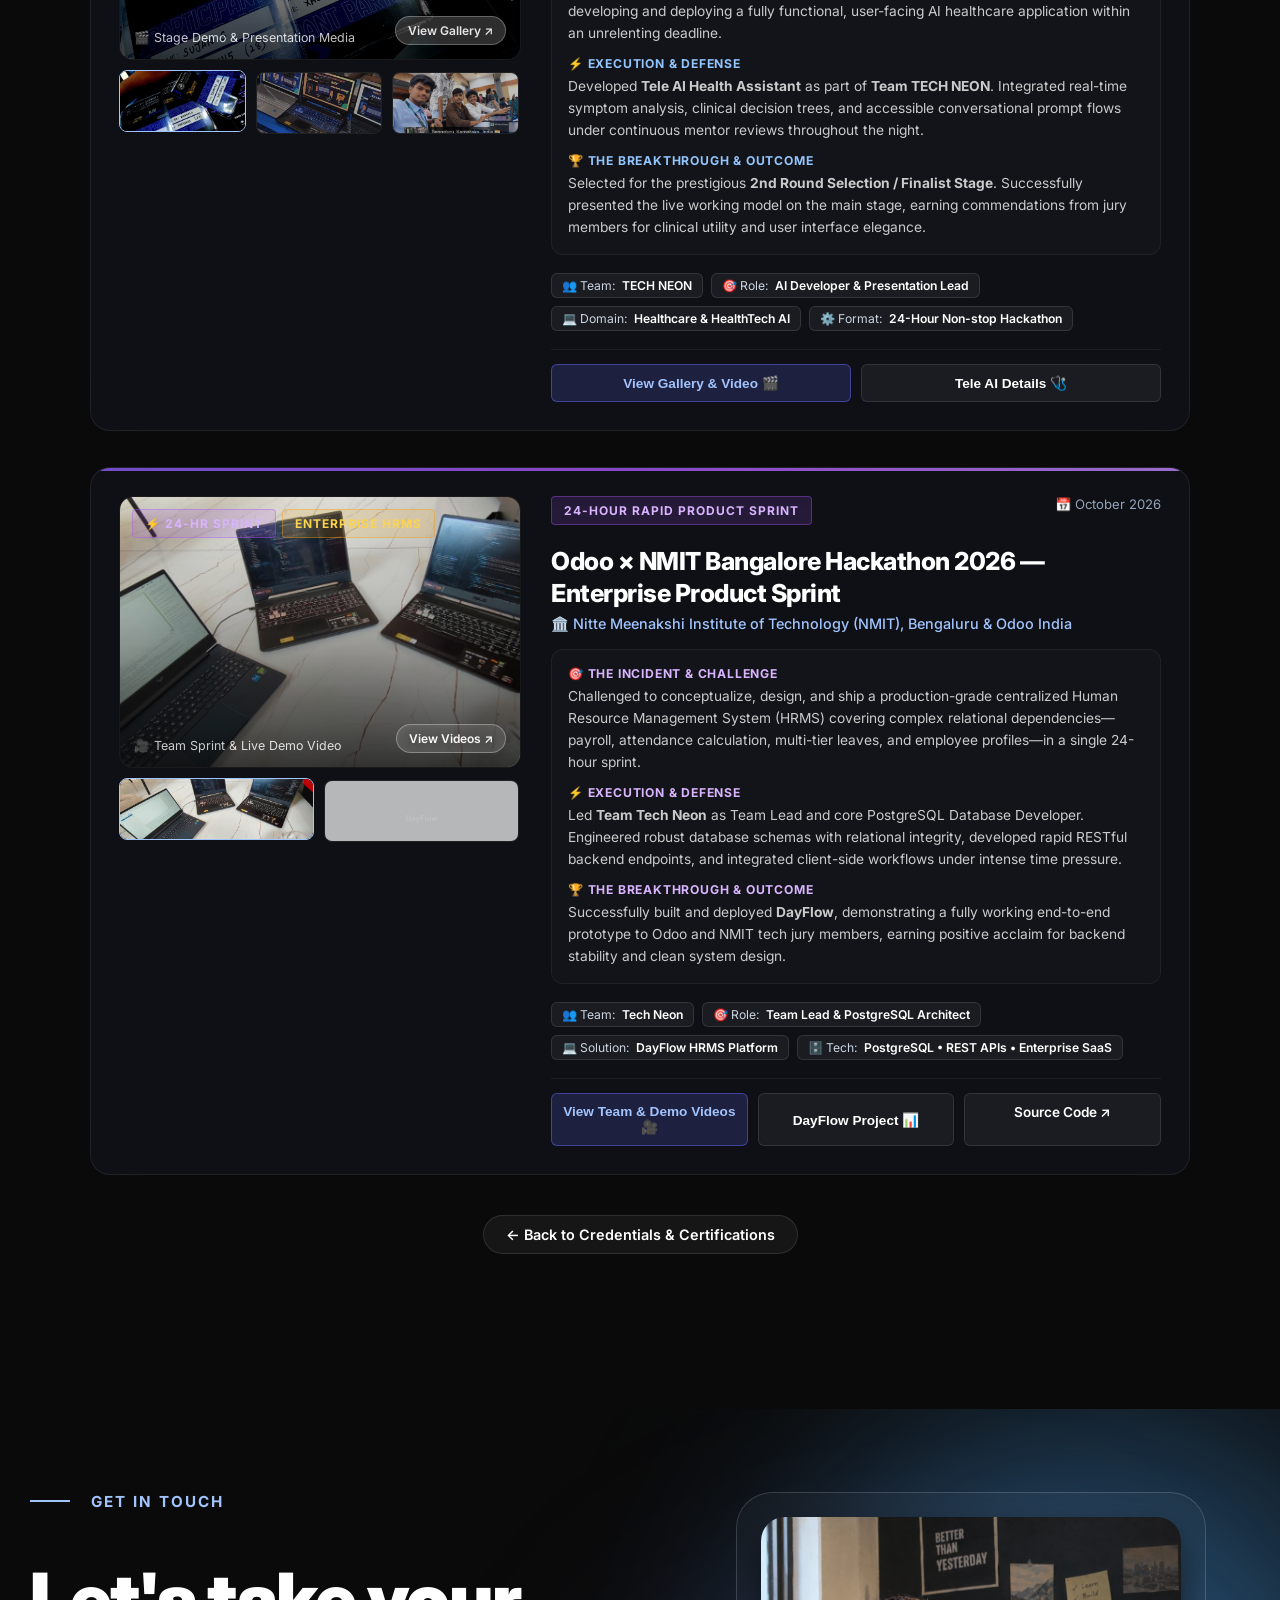
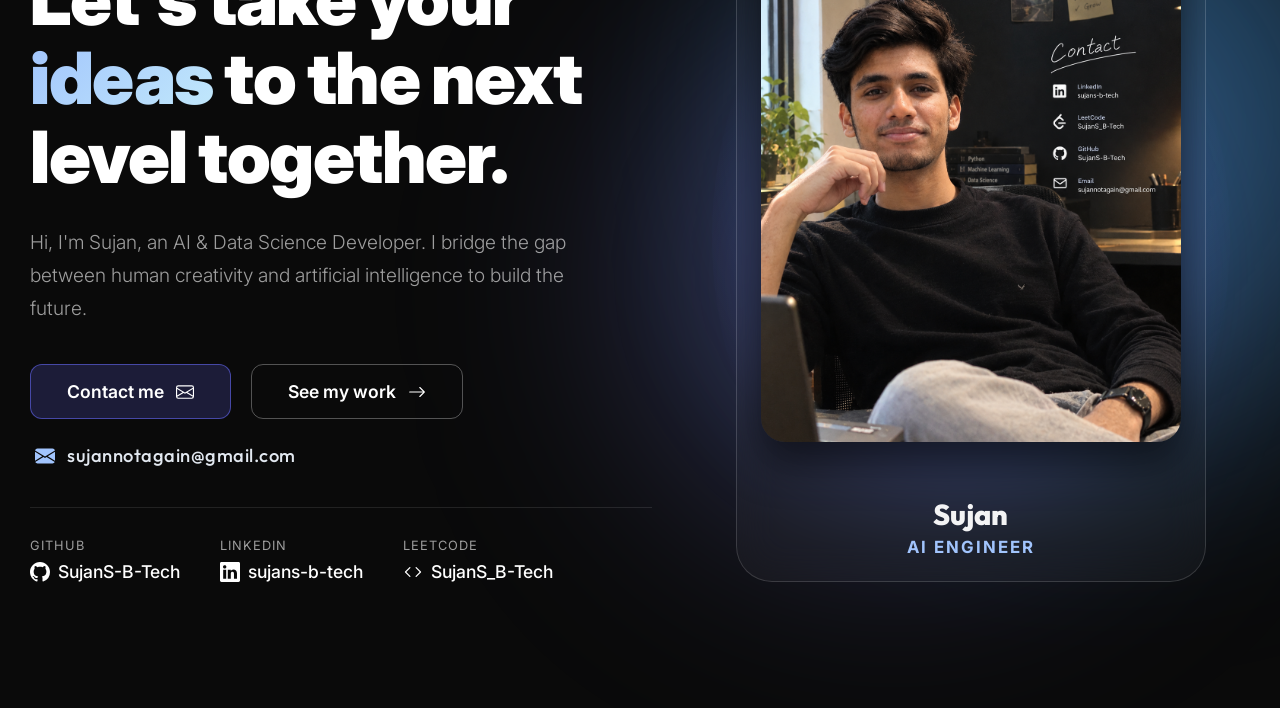
==== commit dc95b4ec: "added the tcs code vita contest season 14 in achivement section" ====
--- a/index.html
+++ b/index.html
@@ -5,7 +5,7 @@
     <meta charset="UTF-8">
     <meta name="viewport" content="width=device-width, initial-scale=1.0">
     <meta name="description" content="Sujan - AI & Data Science Developer building intelligent solutions for real-world problems. Specializing in AI/ML integration, software development, and clean data architecture. Projects: Agroneon AI, DayFlow, SafeRoute AI, AI Telehealth, SEVASAKSHI, SATYARANG.">
-    <meta name="keywords" content="AI, Data Science, Machine Learning, Python, React, FastAPI, India, Bengaluru, Developer, Engineer">
+    <meta name="keywords" content="AI, Data Science, Machine Learning, Python, Python 3, TCS CodeVita, Competitive Programming, React, FastAPI, India, Bengaluru, Developer, Engineer">
     <meta name="author" content="Sujan">
     <meta name="robots" content="index, follow">
     <title>Sujan | AI & Data Science Developer</title>
@@ -1420,6 +1420,83 @@
 
                 <div class="achievements-grid">
                     
+                    <!-- Achievement 1: TCS CodeVita Season 14 -->
+                    <article class="achievement-story-card featured-codevita" aria-label="TCS CodeVita Season 14 Competitive Programming Achievement">
+                        <div class="story-card-inner">
+                            <div class="story-media-column">
+                                <div class="story-media-frame" onclick="openModal('modal-codevita-achievement')">
+                                    <img src="assets/achievements/codevita/codevita-season14-summary.jpg" alt="TCS CodeVita Season 14 achievement summary showing 5 out of 6 problems accepted in Python 3" loading="lazy">
+                                    <div class="story-media-badges">
+                                        <span class="status-badge status-emerald">5/6 Problems Accepted</span>
+                                        <span class="status-badge status-cyan">Python 3</span>
+                                    </div>
+                                    <div class="story-media-overlay">
+                                        <span class="story-media-caption">💻 CodeVita Submission Summary & Evidence</span>
+                                        <span class="story-media-btn-pill">Inspect Evidence 🔍</span>
+                                    </div>
+                                </div>
+                                <div class="story-thumbs-strip">
+                                    <div class="story-thumb-item active" onclick="openEvidenceLightbox('assets/achievements/codevita/private-testcase-accepted.jpg', 'Private Testcase – Accepted Submissions (Problems A, B, C)')" title="Private Testcase – Accepted Submissions">
+                                        <img src="assets/achievements/codevita/private-testcase-accepted.jpg" alt="Private Testcase Accepted Submissions thumbnail" loading="lazy">
+                                    </div>
+                                    <div class="story-thumb-item" onclick="openEvidenceLightbox('assets/achievements/codevita/private-testcase-attempts.jpg', 'Private Testcase – Submission Attempts (Problems D, E Accepted & F Attempts)')" title="Private Testcase – Submission Attempts">
+                                        <img src="assets/achievements/codevita/private-testcase-attempts.jpg" alt="Private Testcase Submission Attempts thumbnail" loading="lazy">
+                                    </div>
+                                    <div class="story-thumb-item" onclick="openEvidenceLightbox('assets/achievements/codevita/public-testcase-evaluation-cf.jpg', 'Public Testcase – Evaluation Results (Problems C–F)')" title="Public Testcase – Evaluation Results">
+                                        <img src="assets/achievements/codevita/public-testcase-evaluation-cf.jpg" alt="Public Testcase Evaluation Results thumbnail" loading="lazy">
+                                    </div>
+                                </div>
+                            </div>
+                            
+                            <div class="story-content-column">
+                                <div class="story-header-row">
+                                    <span class="status-badge status-emerald">Competitive Programming | Python 3</span>
+                                    <span class="story-incident-date">📅 27 November 2026</span>
+                                </div>
+                                <h3 class="story-card-title">💻 TCS CodeVita Season 14</h3>
+                                <div class="story-card-host">🏛️ Tata Consultancy Services (TCS) • International Coding Competition</div>
+                                
+                                <div class="incident-breakdown-box">
+                                    <div class="incident-phase">
+                                        <div class="incident-phase-title emerald">🎯 Competition Summary</div>
+                                        <p class="incident-phase-text">Participated in <strong>TCS CodeVita Season 14</strong>, an international competitive programming contest organized by Tata Consultancy Services. Successfully solved and received accepted submissions for <strong>5 out of 6 programming problems</strong> using <strong>Python 3</strong>.</p>
+                                    </div>
+                                    <div class="incident-phase">
+                                        <div class="incident-phase-title emerald">📊 Problem-wise Result (6 Attempted)</div>
+                                        <p class="incident-phase-text">
+                                            <span style="color: #6ee7b7; font-weight: 600;">✓ A, B, C, D, E – Accepted</span> &nbsp;•&nbsp;
+                                            <span style="color: #fda4af; font-weight: 600;">✕ F – Not Accepted</span>
+                                        </p>
+                                    </div>
+                                    <div class="incident-phase">
+                                        <div class="incident-phase-title emerald">⚡ Key Learning Areas</div>
+                                        <p class="incident-phase-text">Strengthened Python programming fluency, algorithmic problem solving, logical thinking, debugging, edge-case handling, and time complexity analysis under contest conditions.</p>
+                                    </div>
+                                </div>
+                                
+                                <div class="story-meta-pills">
+                                    <span class="story-meta-pill">🏢 Organization: <strong>Tata Consultancy Services (TCS)</strong></span>
+                                    <span class="story-meta-pill">✅ Score: <strong>5/6 Problems Accepted</strong></span>
+                                    <span class="story-meta-pill">🐍 Language: <strong>Python 3</strong></span>
+                                    <span class="story-meta-pill">🏷️ Category: <strong>Competitive Programming</strong></span>
+                                </div>
+
+                                <div class="badge-container" style="flex-wrap: wrap; margin-bottom: 16px;">
+                                    <span class="glass-badge">Python Programming</span>
+                                    <span class="glass-badge">Algorithmic Problem Solving</span>
+                                    <span class="glass-badge">Logical Thinking</span>
+                                    <span class="glass-badge">Debugging</span>
+                                    <span class="glass-badge">Edge Case Handling</span>
+                                    <span class="glass-badge">Time Complexity Analysis</span>
+                                </div>
+                                
+                                <div class="story-actions-row">
+                                    <button type="button" class="btn-action btn-primary-action" onclick="openModal('modal-codevita-achievement')">View Achievement</button>
+                                </div>
+                            </div>
+                        </div>
+                    </article>
+
                     <!-- Achievement 1: IBM SkillsBuild — Craft Precise Prompts for AI Models -->
                     <div class="achievement-story-card featured-ibm">
                         <div class="story-card-inner">
@@ -1626,7 +1703,7 @@
                                 
                                 <div class="story-actions-row">
                                     <button type="button" class="btn-action btn-primary-action" onclick="openModal('modal-xactitude-gallery')">View Gallery & Video 🎬</button>
-                                    <button type="button" class="btn-action" onclick="openModal('modal-healthcare')">Tele AI Details 🩺</button>
+                                    <button type="button" class="btn-action" onclick="openModal('modal-telehealth')">Tele AI Details 🩺</button>
                                 </div>
                             </div>
                         </div>
@@ -2011,6 +2088,159 @@
         </div>
     </div>
     
+    <!-- TCS CODEVITA SEASON 14 DETAIL VIEW MODAL -->
+    <div id="modal-codevita-achievement" class="modal-overlay" onclick="closeModal(event, 'modal-codevita-achievement')" role="dialog" aria-modal="true" aria-labelledby="codevita-modal-title">
+        <div class="modal-content" onclick="event.stopPropagation()" style="background: rgba(15,15,20,0.98); width: 95%; max-width: 980px; padding: 35px; text-align: center;">
+            <div class="modal-close" onclick="closeModal(null, 'modal-codevita-achievement')" title="Close">×</div>
+            <div class="modal-header" style="margin-bottom: 20px;">
+                <span class="status-badge status-emerald">Competitive Programming Achievement</span>
+                <h2 class="modal-title" id="codevita-modal-title" style="font-size: 1.8rem; margin-top: 8px;">TCS CodeVita Season 14</h2>
+                <p class="modal-subtitle" style="font-size: 0.92rem; color: #6ee7b7;">Tata Consultancy Services (TCS) • 27 November 2026</p>
+            </div>
+            <div class="modal-body" style="display: flex; flex-direction: column; align-items: stretch; max-height: 75vh; overflow-y: auto; padding: 0 8px 10px 8px; gap: 20px; text-align: left;">
+                
+                <!-- Achievement Overview & Description -->
+                <div style="background: rgba(255,255,255,0.025); border: 1px solid rgba(255,255,255,0.07); border-radius: 12px; padding: 18px;">
+                    <h4 style="font-size: 0.95rem; text-transform: uppercase; letter-spacing: 0.8px; color: #6ee7b7; margin: 0 0 8px 0;">Achievement Overview</h4>
+                    <p style="font-size: 0.95rem; color: #fff; font-weight: 600; margin: 0 0 10px 0;">
+                        Participated in TCS CodeVita Season 14 and successfully solved 5 out of 6 problems using Python 3.
+                    </p>
+                    <p style="font-size: 0.88rem; color: rgba(255,255,255,0.8); line-height: 1.65; margin: 0;">
+                        Participated in TCS CodeVita Season 14, a competitive programming contest organized by Tata Consultancy Services. Successfully received accepted submissions for five out of six problems using Python 3. The contest provided valuable experience in algorithmic thinking, debugging, edge-case handling, and developing efficient problem-solving approaches.
+                    </p>
+                </div>
+
+                <!-- Results Summary -->
+                <div>
+                    <h4 style="font-size: 0.9rem; text-transform: uppercase; letter-spacing: 0.8px; color: #a1c4fd; margin: 0 0 10px 0;">Results Summary</h4>
+                    <div class="codevita-stats-grid">
+                        <div class="codevita-stat-card highlight">
+                            <div class="codevita-stat-value">5/6</div>
+                            <div class="codevita-stat-label">Problems Accepted</div>
+                        </div>
+                        <div class="codevita-stat-card">
+                            <div class="codevita-stat-value">Python 3</div>
+                            <div class="codevita-stat-label">Programming Language</div>
+                        </div>
+                        <div class="codevita-stat-card">
+                            <div class="codevita-stat-value">6</div>
+                            <div class="codevita-stat-label">Total Problems Attempted</div>
+                        </div>
+                    </div>
+                </div>
+
+                <!-- Problem-wise Results -->
+                <div>
+                    <h4 style="font-size: 0.9rem; text-transform: uppercase; letter-spacing: 0.8px; color: #a1c4fd; margin: 0 0 10px 0;">Problem-wise Results</h4>
+                    <div class="codevita-problems-grid">
+                        <div class="codevita-problem-item accepted">
+                            <div class="codevita-problem-label"><strong>Problem A</strong><span>rainydays.py</span></div>
+                            <span class="codevita-status-pill accepted">✓ Accepted</span>
+                        </div>
+                        <div class="codevita-problem-item accepted">
+                            <div class="codevita-problem-label"><strong>Problem B</strong><span>MemoryManager.py</span></div>
+                            <span class="codevita-status-pill accepted">✓ Accepted</span>
+                        </div>
+                        <div class="codevita-problem-item accepted">
+                            <div class="codevita-problem-label"><strong>Problem C</strong><span>FluteMaster.py</span></div>
+                            <span class="codevita-status-pill accepted">✓ Accepted</span>
+                        </div>
+                        <div class="codevita-problem-item accepted">
+                            <div class="codevita-problem-label"><strong>Problem D</strong><span>gridEnclosureSolver.py</span></div>
+                            <span class="codevita-status-pill accepted">✓ Accepted</span>
+                        </div>
+                        <div class="codevita-problem-item accepted">
+                            <div class="codevita-problem-label"><strong>Problem E</strong><span>Serpennavigator.py</span></div>
+                            <span class="codevita-status-pill accepted">✓ Accepted</span>
+                        </div>
+                        <div class="codevita-problem-item not-accepted">
+                            <div class="codevita-problem-label"><strong>Problem F</strong><span>AlphabetMatrixRank.py</span></div>
+                            <span class="codevita-status-pill not-accepted">✕ Not Accepted</span>
+                        </div>
+                    </div>
+                </div>
+
+                <!-- Key Learning Areas -->
+                <div>
+                    <h4 style="font-size: 0.9rem; text-transform: uppercase; letter-spacing: 0.8px; color: #a1c4fd; margin: 0 0 10px 0;">Key Learning Areas</h4>
+                    <div class="badge-container" style="flex-wrap: wrap; margin-bottom: 0;">
+                        <span class="glass-badge">Python Programming</span>
+                        <span class="glass-badge">Algorithmic Problem Solving</span>
+                        <span class="glass-badge">Logical Thinking</span>
+                        <span class="glass-badge">Debugging</span>
+                        <span class="glass-badge">Edge Case Handling</span>
+                        <span class="glass-badge">Time Complexity Analysis</span>
+                    </div>
+                </div>
+
+                <!-- Original Contest Submission Evidence -->
+                <div>
+                    <h4 style="font-size: 0.9rem; text-transform: uppercase; letter-spacing: 0.8px; color: #6ee7b7; margin: 0 0 6px 0;">Original Contest Submission Evidence</h4>
+                    <p style="font-size: 0.8rem; color: #94a3b8; margin: 0 0 12px 0;">Unmodified original screenshots from the TCS CodeVita submission dashboard. Click any image to enlarge.</p>
+                    <div class="codevita-evidence-grid">
+                        <div class="codevita-evidence-card" onclick="openEvidenceLightbox('assets/achievements/codevita/private-testcase-accepted.jpg', 'Private Testcase – Accepted Submissions (Problems A, B, C)')">
+                            <div class="codevita-evidence-img-wrap">
+                                <img src="assets/achievements/codevita/private-testcase-accepted.jpg" alt="TCS CodeVita Private Testcase Submissions showing Accepted results for rainydays.py, MemoryManager.py, and FluteMaster.py" loading="lazy">
+                                <span class="codevita-evidence-zoom">Click to Enlarge 🔍</span>
+                            </div>
+                            <div class="codevita-evidence-caption">1. Private Testcase – Accepted Submissions</div>
+                            <div class="codevita-evidence-sub">Accepted Private Testcase results for Problems A (<code>rainydays.py</code>), B (<code>MemoryManager.py</code>), and C (<code>FluteMaster.py</code>).</div>
+                        </div>
+
+                        <div class="codevita-evidence-card" onclick="openEvidenceLightbox('assets/achievements/codevita/private-testcase-attempts.jpg', 'Private Testcase – Submission Attempts (Problems D, E Accepted & Problem F Attempts)')">
+                            <div class="codevita-evidence-img-wrap">
+                                <img src="assets/achievements/codevita/private-testcase-attempts.jpg" alt="TCS CodeVita Private Testcase Submissions showing Accepted results for gridEnclosureSolver.py and Serpennavigator.py, and Time Limit Exceeded / Wrong Answer attempts for AlphabetMatrixRank.py" loading="lazy">
+                                <span class="codevita-evidence-zoom">Click to Enlarge 🔍</span>
+                            </div>
+                            <div class="codevita-evidence-caption">2. Private Testcase – Submission Attempts</div>
+                            <div class="codevita-evidence-sub">Accepted Private Testcase results for Problems D (<code>gridEnclosureSolver.py</code>) &amp; E (<code>Serpennavigator.py</code>), plus Time Limit Exceeded &amp; Wrong Answer attempts on Problem F (<code>AlphabetMatrixRank.py</code>).</div>
+                        </div>
+
+                        <div class="codevita-evidence-card" onclick="openEvidenceLightbox('assets/achievements/codevita/public-testcase-evaluation-cf.jpg', 'Public Testcase – Evaluation Results (Problems C–F)')">
+                            <div class="codevita-evidence-img-wrap">
+                                <img src="assets/achievements/codevita/public-testcase-evaluation-cf.jpg" alt="TCS CodeVita Public Testcase Submissions Page 5 showing evaluation results for FluteMaster.py, gridEnclosureSolver.py, Serpennavigator.py, and AlphabetMatrixRank.py" loading="lazy">
+                                <span class="codevita-evidence-zoom">Click to Enlarge 🔍</span>
+                            </div>
+                            <div class="codevita-evidence-caption">3. Public Testcase – Evaluation Results</div>
+                            <div class="codevita-evidence-sub">Public Testcase evaluation log (Page 5 of 6) covering Problems C, D, E, and F including Runtime Error, Wrong Answer, and Accepted statuses.</div>
+                        </div>
+
+                        <div class="codevita-evidence-card" onclick="openEvidenceLightbox('assets/achievements/codevita/public-testcase-evaluation-ab.jpg', 'Public Testcase – Evaluation Results (Problems A & B)')">
+                            <div class="codevita-evidence-img-wrap">
+                                <img src="assets/achievements/codevita/public-testcase-evaluation-ab.jpg" alt="TCS CodeVita Public Testcase Submissions Page 6 showing Presentation Error and Accepted statuses for rainydays.py and MemoryManager.py" loading="lazy">
+                                <span class="codevita-evidence-zoom">Click to Enlarge 🔍</span>
+                            </div>
+                            <div class="codevita-evidence-caption">4. Public Testcase – Evaluation Results (A &amp; B)</div>
+                            <div class="codevita-evidence-sub">Public Testcase evaluation log (Page 6 of 6) showing Presentation Error and Accepted statuses for Problems A (<code>rainydays.py</code>) and B (<code>MemoryManager.py</code>).</div>
+                        </div>
+                    </div>
+                </div>
+
+                <div class="project-actions" style="margin-top: 8px;">
+                    <button type="button" class="btn-action" onclick="openEvidenceLightbox('assets/achievements/codevita/codevita-season14-summary.jpg', 'TCS CodeVita Season 14 – Submission Summary Overview')">View Summary Overview 🔍</button>
+                    <button type="button" class="btn-action btn-primary-action" onclick="closeModal(null, 'modal-codevita-achievement')">Close Details</button>
+                </div>
+            </div>
+        </div>
+    </div>
+
+    <!-- EVIDENCE LIGHTBOX MODAL -->
+    <div id="modal-evidence-lightbox" class="modal-overlay lightbox-overlay" onclick="closeModal(event, 'modal-evidence-lightbox')" role="dialog" aria-modal="true" aria-labelledby="evidence-lightbox-caption">
+        <div class="modal-content" onclick="event.stopPropagation()" style="background: rgba(10,12,18,0.98); width: 96%; max-width: 1120px; padding: 26px; text-align: center;">
+            <div class="modal-close" onclick="closeModal(null, 'modal-evidence-lightbox')" title="Close Lightbox">×</div>
+            <div class="modal-header" style="margin-bottom: 14px; padding-bottom: 12px;">
+                <h3 class="modal-title" id="evidence-lightbox-caption" style="font-size: 1.2rem; margin: 0;">Original Submission Screenshot</h3>
+            </div>
+            <div class="modal-body" style="display: flex; flex-direction: column; align-items: center; gap: 16px;">
+                <img id="evidence-lightbox-img" src="" alt="Enlarged contest submission screenshot" style="max-width: 100%; max-height: 70vh; width: auto; height: auto; object-fit: contain; border-radius: 10px; border: 1px solid rgba(255,255,255,0.15); box-shadow: 0 20px 50px rgba(0,0,0,0.85);">
+                <div class="project-actions" style="width: 100%; max-width: 520px; margin-top: 0;">
+                    <a id="evidence-lightbox-raw-link" href="#" target="_blank" rel="noopener noreferrer" class="btn-action">Open Raw Image ↗</a>
+                    <button type="button" class="btn-action btn-primary-action" onclick="closeModal(null, 'modal-evidence-lightbox')">Close Preview</button>
+                </div>
+            </div>
+        </div>
+    </div>
+
     <!-- IBM SKILLSBUILD RECOGNITION MODAL -->
     <div id="modal-ibm-achievement" class="modal-overlay" onclick="closeModal(event, 'modal-ibm-achievement')">
         <div class="modal-content" onclick="event.stopPropagation()" style="background: rgba(15,15,20,0.98); width: 95%; max-width: 900px; padding: 35px; text-align: center;">
--- a/style.css
+++ b/style.css
@@ -1262,6 +1262,10 @@
     background: linear-gradient(90deg, #0f62fe, #0043ce, #38bdf8);
 }
 
+.achievement-story-card.featured-codevita::before {
+    background: linear-gradient(90deg, #10b981, #06b6d4, #3b82f6);
+}
+
 .achievement-story-card:hover {
     transform: translateY(-5px);
     border-color: rgba(255, 255, 255, 0.22);
@@ -1450,6 +1454,7 @@
 .incident-phase-title.gold { color: #fde047; }
 .incident-phase-title.blue { color: #93c5fd; }
 .incident-phase-title.purple { color: #d8b4fe; }
+.incident-phase-title.emerald { color: #6ee7b7; }
 
 .incident-phase-text {
     font-size: 0.86rem;
@@ -1590,6 +1595,192 @@
     font-size: 0.78rem;
     color: #94a3b8;
     line-height: 1.5;
+}
+
+/* CodeVita Detail View & Evidence Gallery */
+.codevita-stats-grid {
+    display: grid;
+    grid-template-columns: repeat(3, 1fr);
+    gap: 14px;
+    width: 100%;
+}
+
+.codevita-stat-card {
+    background: rgba(255, 255, 255, 0.03);
+    border: 1px solid rgba(255, 255, 255, 0.08);
+    border-radius: 12px;
+    padding: 16px;
+    text-align: center;
+}
+
+.codevita-stat-card.highlight {
+    background: rgba(16, 185, 129, 0.08);
+    border-color: rgba(16, 185, 129, 0.3);
+}
+
+.codevita-stat-value {
+    font-size: 1.55rem;
+    font-weight: 800;
+    color: #fff;
+    font-family: 'Outfit', sans-serif;
+    margin-bottom: 4px;
+}
+
+.codevita-stat-card.highlight .codevita-stat-value {
+    color: #6ee7b7;
+}
+
+.codevita-stat-label {
+    font-size: 0.75rem;
+    color: #94a3b8;
+    text-transform: uppercase;
+    letter-spacing: 0.6px;
+}
+
+.codevita-problems-grid {
+    display: grid;
+    grid-template-columns: repeat(3, 1fr);
+    gap: 10px;
+    width: 100%;
+}
+
+.codevita-problem-item {
+    display: flex;
+    align-items: center;
+    justify-content: space-between;
+    gap: 8px;
+    padding: 10px 14px;
+    border-radius: 10px;
+    background: rgba(255, 255, 255, 0.03);
+    border: 1px solid rgba(255, 255, 255, 0.08);
+    font-size: 0.84rem;
+}
+
+.codevita-problem-item.accepted {
+    border-color: rgba(16, 185, 129, 0.28);
+    background: rgba(16, 185, 129, 0.06);
+}
+
+.codevita-problem-item.not-accepted {
+    border-color: rgba(244, 63, 94, 0.28);
+    background: rgba(244, 63, 94, 0.06);
+}
+
+.codevita-problem-label {
+    display: flex;
+    flex-direction: column;
+    text-align: left;
+}
+
+.codevita-problem-label strong {
+    color: #fff;
+    font-size: 0.85rem;
+}
+
+.codevita-problem-label span {
+    color: #94a3b8;
+    font-size: 0.7rem;
+    font-family: monospace;
+}
+
+.codevita-status-pill {
+    font-size: 0.7rem;
+    font-weight: 700;
+    padding: 3px 8px;
+    border-radius: 999px;
+    white-space: nowrap;
+}
+
+.codevita-status-pill.accepted {
+    background: rgba(16, 185, 129, 0.2);
+    color: #6ee7b7;
+    border: 1px solid rgba(16, 185, 129, 0.4);
+}
+
+.codevita-status-pill.not-accepted {
+    background: rgba(244, 63, 94, 0.18);
+    color: #fda4af;
+    border: 1px solid rgba(244, 63, 94, 0.4);
+}
+
+.codevita-evidence-grid {
+    display: grid;
+    grid-template-columns: repeat(2, 1fr);
+    gap: 16px;
+    width: 100%;
+}
+
+.codevita-evidence-card {
+    background: rgba(0, 0, 0, 0.45);
+    border: 1px solid rgba(255, 255, 255, 0.1);
+    border-radius: 12px;
+    padding: 12px;
+    text-align: left;
+    cursor: pointer;
+    transition: transform 0.25s ease, border-color 0.25s ease, box-shadow 0.25s ease;
+    display: flex;
+    flex-direction: column;
+    gap: 10px;
+}
+
+.codevita-evidence-card:hover {
+    transform: translateY(-3px);
+    border-color: rgba(110, 231, 183, 0.45);
+    box-shadow: 0 12px 28px rgba(0, 0, 0, 0.5);
+}
+
+.codevita-evidence-img-wrap {
+    position: relative;
+    border-radius: 8px;
+    overflow: hidden;
+    background: #0b0d14;
+    border: 1px solid rgba(255, 255, 255, 0.08);
+}
+
+.codevita-evidence-img-wrap img {
+    width: 100%;
+    height: auto;
+    display: block;
+    transition: transform 0.35s ease;
+}
+
+.codevita-evidence-card:hover .codevita-evidence-img-wrap img {
+    transform: scale(1.02);
+}
+
+.codevita-evidence-zoom {
+    position: absolute;
+    bottom: 8px;
+    right: 8px;
+    background: rgba(15, 23, 42, 0.85);
+    color: #fff;
+    font-size: 0.7rem;
+    font-weight: 600;
+    padding: 4px 10px;
+    border-radius: 14px;
+    border: 1px solid rgba(255, 255, 255, 0.2);
+    backdrop-filter: blur(6px);
+}
+
+.codevita-evidence-caption {
+    font-size: 0.82rem;
+    font-weight: 700;
+    color: #e2e8f0;
+    display: flex;
+    align-items: center;
+    justify-content: space-between;
+    gap: 8px;
+}
+
+.codevita-evidence-sub {
+    font-size: 0.74rem;
+    color: #94a3b8;
+    line-height: 1.45;
+}
+
+.modal-overlay.lightbox-overlay {
+    z-index: 1200;
+    background: rgba(0, 0, 0, 0.88);
 }
 
 /* =========================================
@@ -1718,4 +1909,13 @@
     .achievement-story-card {
         padding: 20px;
     }
-}
+    .codevita-stats-grid {
+        grid-template-columns: 1fr;
+    }
+    .codevita-problems-grid {
+        grid-template-columns: repeat(2, 1fr);
+    }
+    .codevita-evidence-grid {
+        grid-template-columns: 1fr;
+    }
+}
